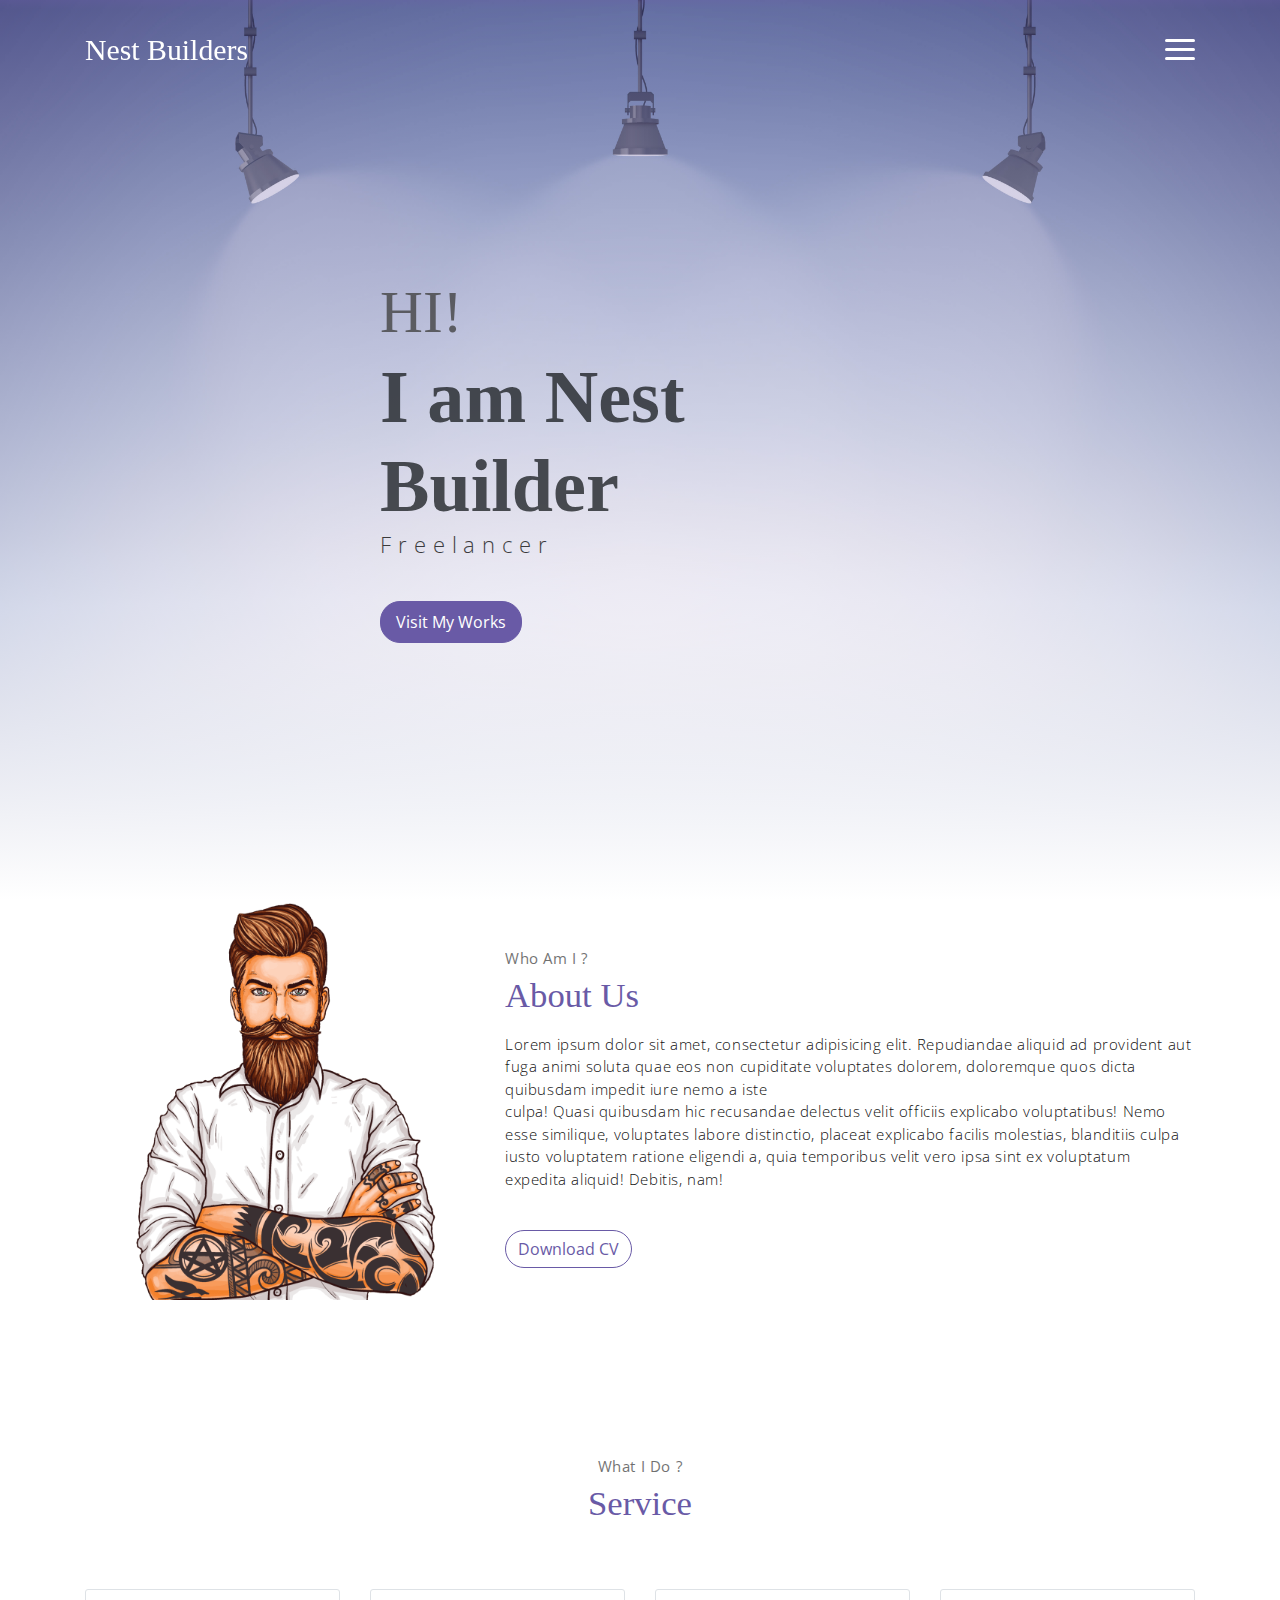
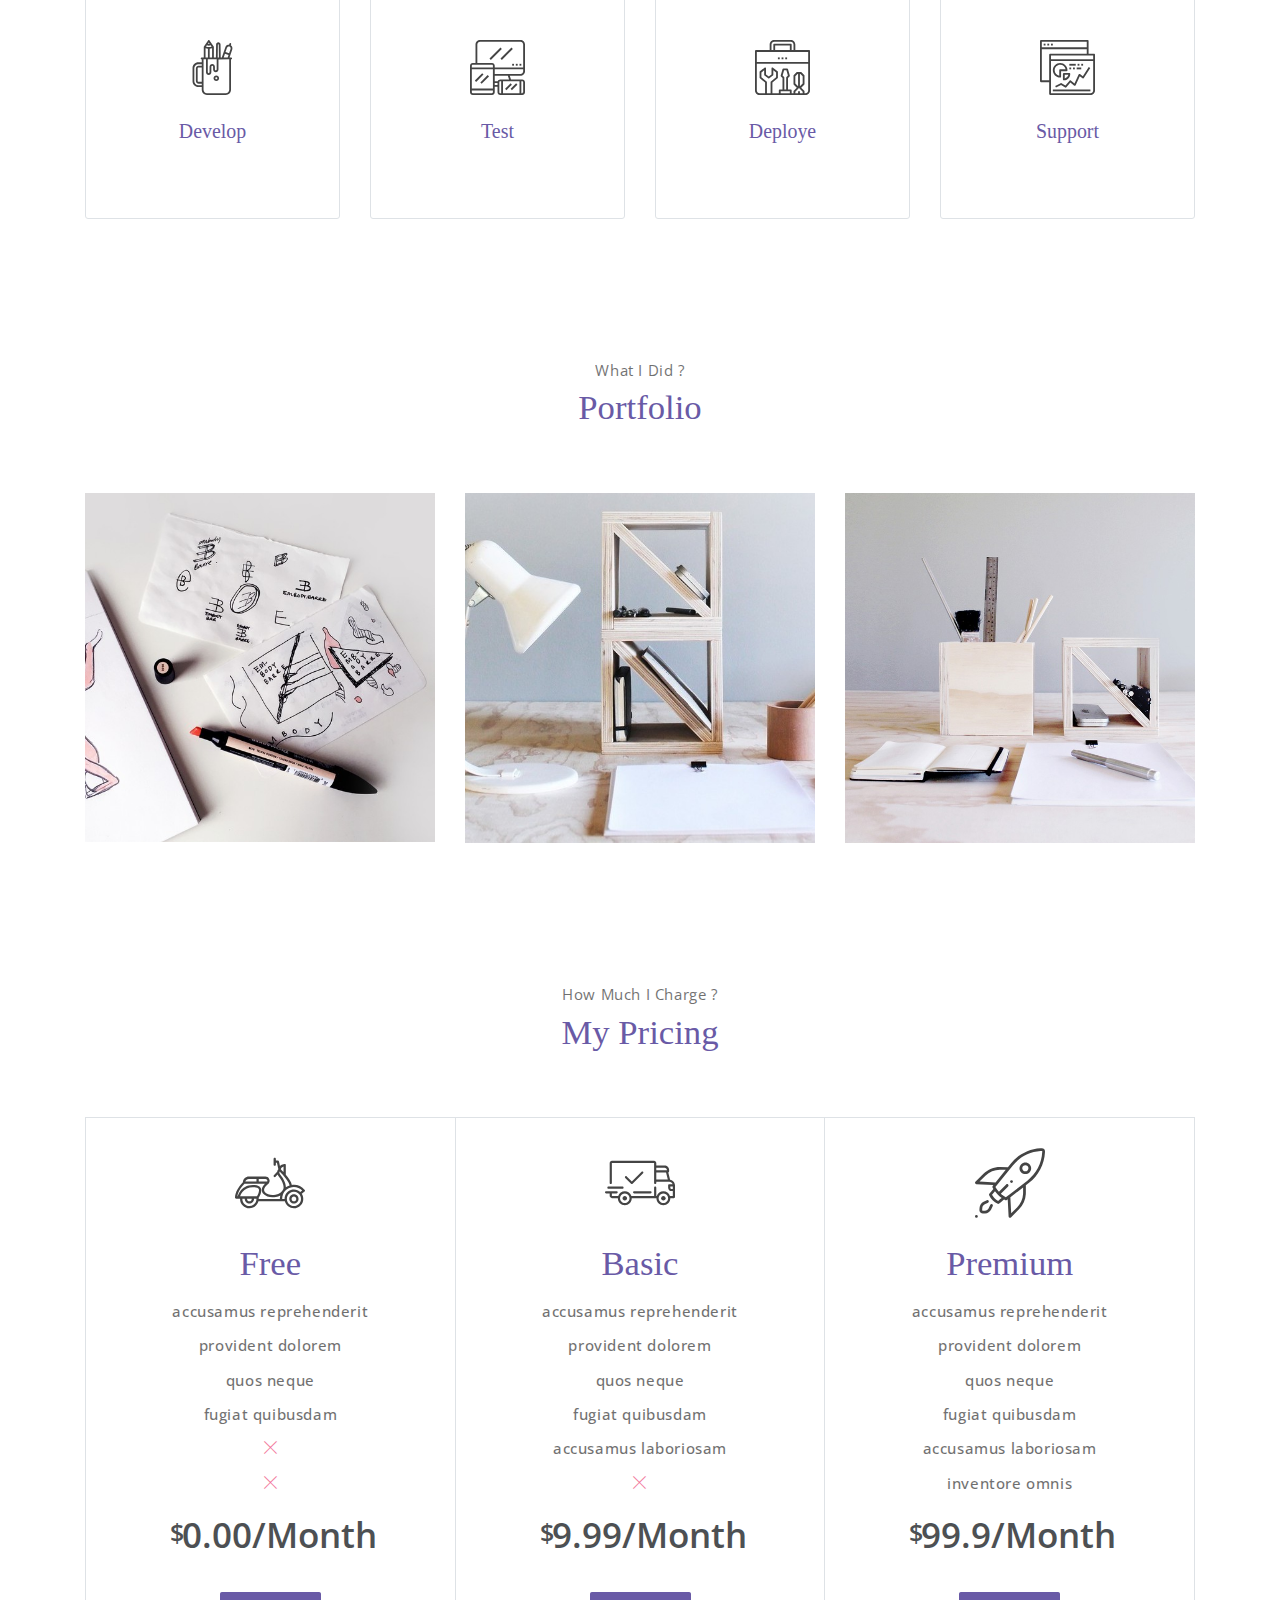
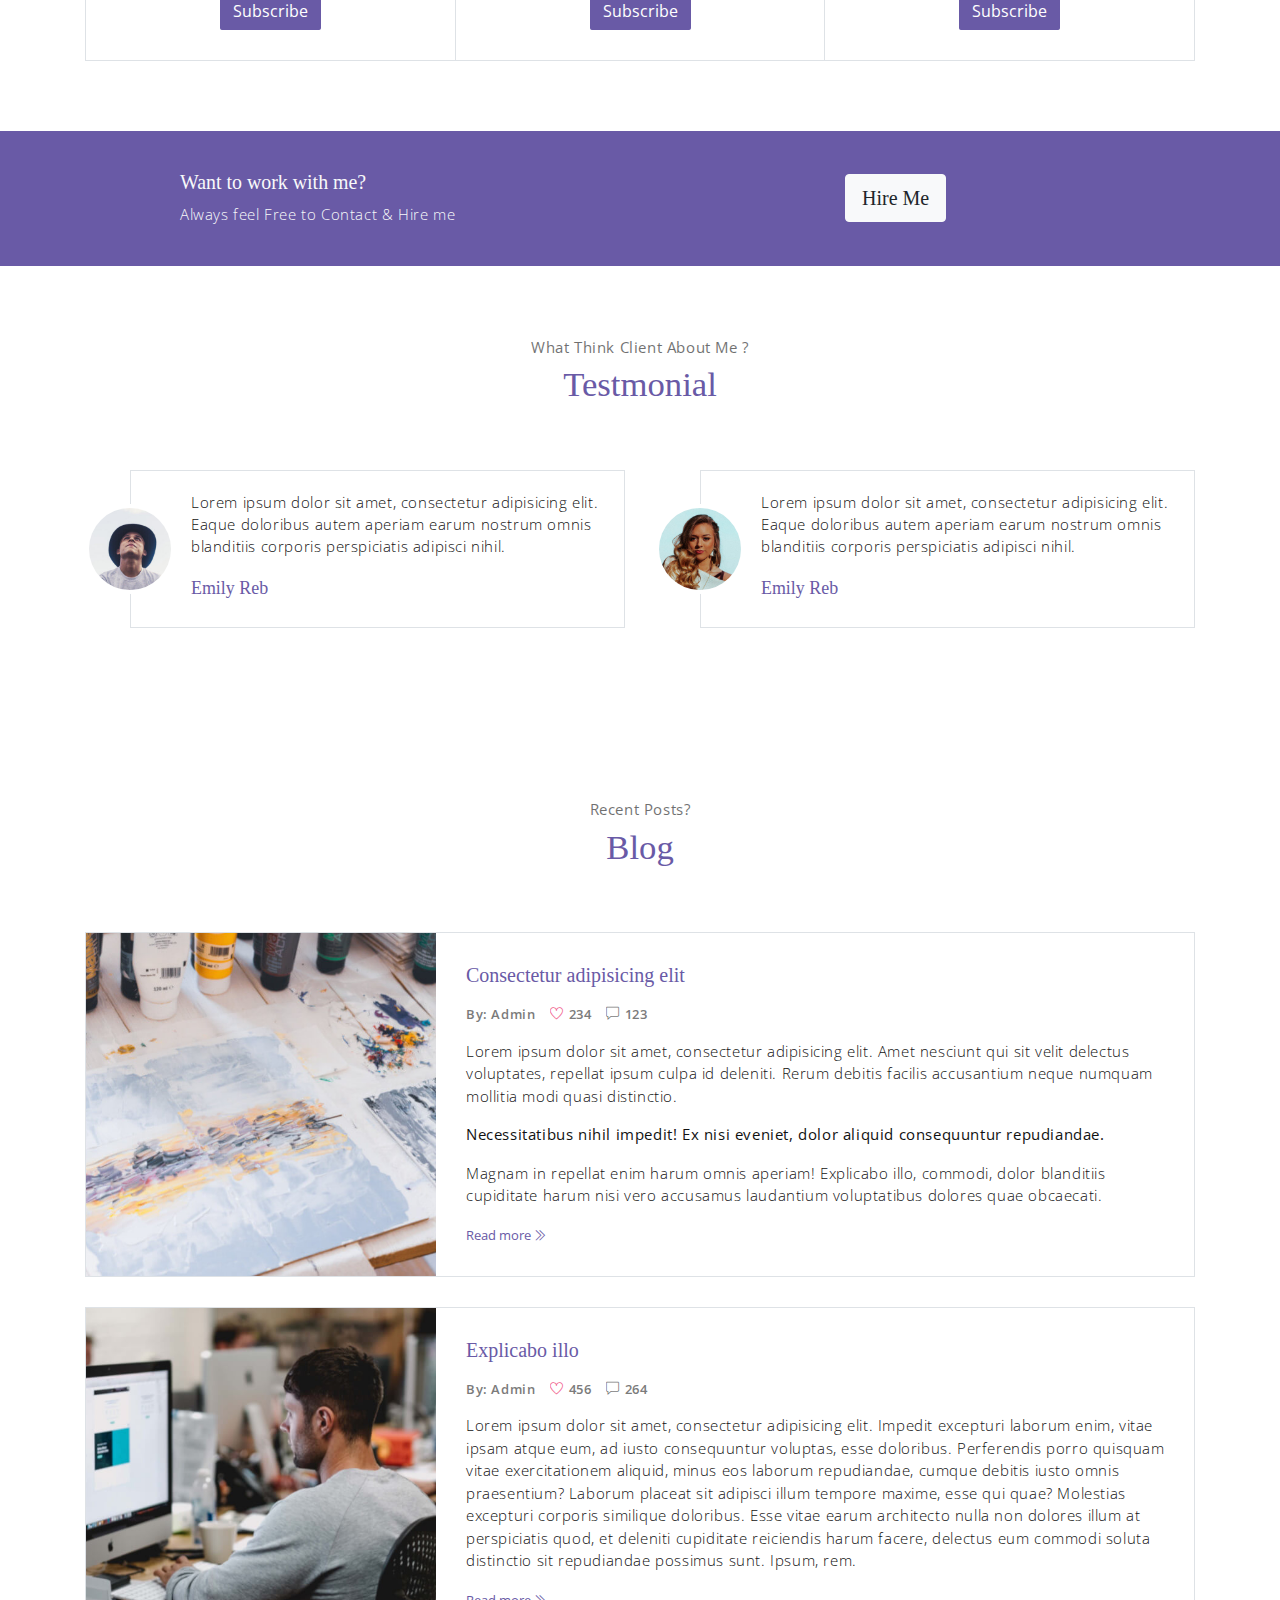
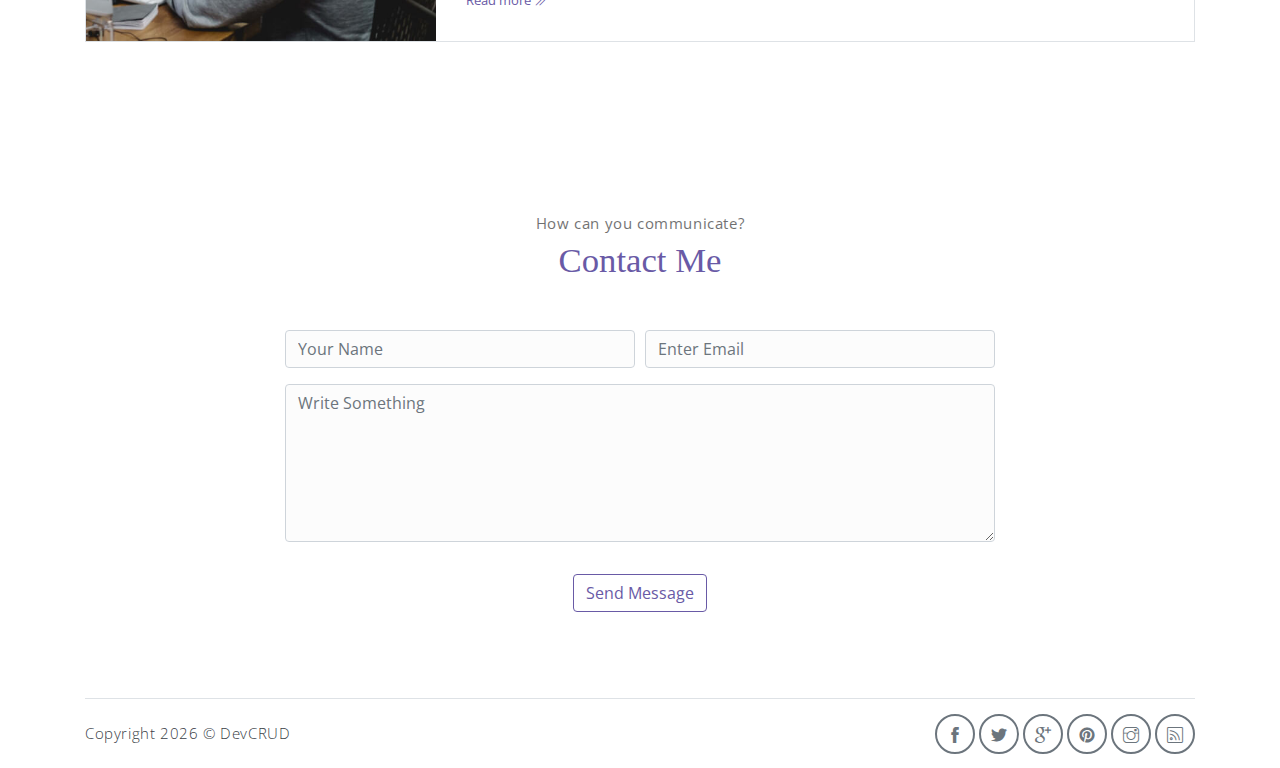
==== index.html @ e73be8e4 "Initial commit" ====
<!DOCTYPE html>
<html lang="en">
<head>
	<meta charset="utf-8">
    <meta name="viewport" content="width=device-width, initial-scale=1, shrink-to-fit=no">
    <meta name="description" content="Start your development with Meyawo landing page.">
    <meta name="author" content="Devcrud">
    <title>NestBuilders</title>
    <!-- font icons -->
    <link rel="stylesheet" href="assets/vendors/themify-icons/css/themify-icons.css">
    <!-- Bootstrap + Meyawo main styles -->
	<link rel="stylesheet" href="assets/css/meyawo.css">
</head>
<body data-spy="scroll" data-target=".navbar" data-offset="40" id="home">

    <!-- Page Navbar -->
    <nav class="custom-navbar" data-spy="affix" data-offset-top="20">
        <div class="container">
            <a class="logo" href="#">Nest Builders</a>         
            <ul class="nav">
                <li class="item">
                    <a class="link" href="#home">Home</a>
                </li>
                <li class="item">
                    <a class="link" href="#about">About</a>
                </li>
                <li class="item">
                    <a class="link" href="#portfolio">Portfolio</a>
                </li>
                <li class="item">
                    <a class="link" href="#testmonial">Testmonial</a>
                </li>
                <li class="item">
                    <a class="link" href="#blog">Blog</a>
                </li>
                <li class="item">
                    <a class="link" href="#contact">Contact</a>
                </li>
                <li class="item ml-md-3">
                    <a href="components.html" class="btn btn-primary">Components</a>
                </li>
            </ul>
            <a href="javascript:void(0)" id="nav-toggle" class="hamburger hamburger--elastic">
                <div class="hamburger-box">
                  <div class="hamburger-inner"></div>
                </div>
            </a>
        </div>          
    </nav><!-- End of Page Navbar -->

    <!-- page header -->
    <header id="home" class="header">
        <div class="overlay"></div>
        <div class="header-content container">
            <h1 class="header-title">
                <span class="up">HI!</span>
                <span class="down">I am Nest Builder</span>
            </h1>
            <p class="header-subtitle">Freelancer</p>            

            <button class="btn btn-primary">Visit My Works</button>
        </div>              
    </header><!-- end of page header -->

    <!-- about section -->
    <section class="section pt-0" id="about">
        <!-- container -->
        <div class="container text-center">
            <!-- about wrapper -->
            <div class="about">
                <div class="about-img-holder">
                    <img src="assets/imgs/man.png" class="about-img" alt="Download free bootstrap 4 landing page, free boootstrap 4 templates, Download free bootstrap 4.1 landing page, free boootstrap 4.1.1 templates, meyawo Landing page">
                </div>
                <div class="about-caption">
                    <p class="section-subtitle">Who Am I ?</p>
                    <h2 class="section-title mb-3">About Us</h2>
                    <p>
                        Lorem ipsum dolor sit amet, consectetur adipisicing elit. Repudiandae aliquid ad provident aut fuga animi soluta quae eos non cupiditate voluptates dolorem, doloremque quos dicta quibusdam impedit iure nemo a iste 
                        <br>culpa! Quasi quibusdam hic recusandae delectus velit officiis explicabo voluptatibus! Nemo esse similique, voluptates labore distinctio, placeat explicabo facilis molestias, blanditiis culpa iusto voluptatem ratione eligendi a, quia temporibus velit vero ipsa sint ex voluptatum expedita aliquid! Debitis, nam!              
                    </p>
                    <button class="btn-rounded btn btn-outline-primary mt-4">Download CV</button>
                </div>              
            </div><!-- end of about wrapper -->
        </div><!-- end of container -->
    </section> <!-- end of about section -->

    <!-- service section -->
    <section class="section" id="service">
        <div class="container text-center">
            <p class="section-subtitle">What I Do ?</p>
            <h6 class="section-title mb-6">Service</h6>
            <!-- row -->
            <div class="row">
                <div class="col-md-6 col-lg-3">
                    <div class="service-card">
                        <div class="body">
                            <img src="assets/imgs/pencil-case.svg" alt="Download free bootstrap 4 landing page, free boootstrap 4 templates, Download free bootstrap 4.1 landing page, free boootstrap 4.1.1 templates, meyawo Landing page" class="icon">
                            <h6 class="title">Develop</h6>
                            <p class="subtitle">Labore velit culpa adipisci excepturi consequuntur itaque in nam molestias dolorem iste quod.</p>
                        </div>
                    </div>
                </div>
                <div class="col-md-6 col-lg-3">
                    <div class="service-card">
                        <div class="body">
                            <img src="assets/imgs/responsive.svg" alt="Download free bootstrap 4 landing page, free boootstrap 4 templates, Download free bootstrap 4.1 landing page, free boootstrap 4.1.1 templates, meyawo Landing page" class="icon">
                            <h6 class="title">Test</h6>
                            <p class="subtitle">Labore velit culpa adipisci excepturi consequuntur itaque in nam molestias dolorem iste quod.</p>
                        </div>
                    </div>
                </div>
                <div class="col-md-6 col-lg-3">
                    <div class="service-card">
                        <div class="body">
                            <img src="assets/imgs/toolbox.svg" alt="Download free bootstrap 4 landing page, free boootstrap 4 templates, Download free bootstrap 4.1 landing page, free boootstrap 4.1.1 templates, meyawo Landing page" class="icon">
                            <h6 class="title">Deploye</h6>
                            <p class="subtitle">Labore velit culpa adipisci excepturi consequuntur itaque in nam molestias dolorem iste quod.</p>
                        </div>
                    </div>
                </div>
                <div class="col-md-6 col-lg-3">
                    <div class="service-card">
                        <div class="body">
                            <img src="assets/imgs/analytics.svg" alt="Download free bootstrap 4 landing page, free boootstrap 4 templates, Download free bootstrap 4.1 landing page, free boootstrap 4.1.1 templates, meyawo Landing page" class="icon">
                            <h6 class="title">Support</h6>
                            <p class="subtitle">Labore velit culpa adipisci excepturi consequuntur itaque in nam molestias dolorem iste quod.</p>
                        </div>
                    </div>
                </div>
            </div><!-- end of row -->
        </div>
    </section><!-- end of service section -->

    <!-- portfolio section -->
    <section class="section" id="portfolio">
        <div class="container text-center">
            <p class="section-subtitle">What I Did ?</p>
            <h6 class="section-title mb-6">Portfolio</h6>
            <!-- row -->
            <div class="row">
                <div class="col-md-4">
                    <a href="#" class="portfolio-card">
                        <img src="assets/imgs/folio-1.jpg" class="portfolio-card-img" alt="Download free bootstrap 4 landing page, free boootstrap 4 templates, Download free bootstrap 4.1 landing page, free boootstrap 4.1.1 templates, meyawo Landing page">    
                        <span class="portfolio-card-overlay">
                            <span class="portfolio-card-caption">
                                <h4>Web Designing</h5>
                                <p class="font-weight-normal">Category: Web Templates</p>
                            </span>                         
                        </span>                     
                    </a>
                </div>
                <div class="col-md-4">
                    <a href="#" class="portfolio-card">
                        <img class="portfolio-card-img" src="assets/imgs/folio-2.jpg" class="img-responsive rounded" alt="Download free bootstrap 4 landing page, free boootstrap 4 templates, Download free bootstrap 4.1 landing page, free boootstrap 4.1.1 templates, meyawo Landing page">
                        <span class="portfolio-card-overlay">
                            <span class="portfolio-card-caption">
                                <h4>Application Software</h5>
                                <p class="font-weight-normal">Category: Web Templates</p>
                            </span>                         
                        </span>                         
                    </a>
                </div>
                <div class="col-md-4">
                    <a href="#" class="portfolio-card">
                        <img class="portfolio-card-img" src="assets/imgs/folio-3.jpg" class="img-responsive rounded" alt="Download free bootstrap 4 landing page, free boootstrap 4 templates, Download free bootstrap 4.1 landing page, free boootstrap 4.1.1 templates, meyawo Landing page">    
                        <span class="portfolio-card-overlay">
                            <span class="portfolio-card-caption">
                                <h4>Deployement Support</h5>
                                <p class="font-weight-normal">Category: Web Templates</p>
                            </span>                         
                        </span>                     
                    </a>
                </div>
            </div><!-- end of row -->
        </div><!-- end of container -->
    </section> <!-- end of portfolio section -->

    <!-- pricing section -->
    <section class="section" id="pricing">
        <div class="container text-center">
            <p class="section-subtitle">How Much I Charge ?</p>
            <h6 class="section-title mb-6">My Pricing</h6>
            <!-- row -->
            <div class="pricing-wrapper">
                <div class="pricing-card">
                    <div class="pricing-card-header">
                        <img class="pricing-card-icon" src="assets/imgs/scooter.svg" alt="Download free bootstrap 4 landing page, free boootstrap 4 templates, Download free bootstrap 4.1 landing page, free boootstrap 4.1.1 templates, meyawo Landing page">
                    </div>
                    <div class="pricing-card-body">
                        <h6 class="pricing-card-title">Free</h6>
                        <div class="pricing-card-list">
                            <p>accusamus reprehenderit</p>
                            <p>provident dolorem </p>
                            <p>quos neque</p>
                            <p>fugiat quibusdam</p>
                            <p><i class="ti-close"></i></p>
                            <p><i class="ti-close"></i></p>
                        </div>
                    </div>
                    <div class="pricing-card-footer">
                        <span>$</span>
                        <span>0.00/Month</span>
                    </div>
                    <a href="#" class="btn btn-primary mt-3 pricing-card-btn">Subscribe</a>
                </div>
                <div class="pricing-card">
                    <div class="pricing-card-header">
                        <img class="pricing-card-icon" src="assets/imgs/shipped.svg" alt="Download free bootstrap 4 landing page, free boootstrap 4 templates, Download free bootstrap 4.1 landing page, free boootstrap 4.1.1 templates, meyawo Landing page">
                    </div>
                    <div class="pricing-card-body">
                        <h6 class="pricing-card-title">Basic</h6>
                        <div class="pricing-card-list">
                            <p>accusamus reprehenderit</p>
                            <p>provident dolorem </p>
                            <p>quos neque</p>
                            <p>fugiat quibusdam</p>
                            <p>accusamus laboriosam</p>
                            <p><i class="ti-close"></i></p>
                        </div>
                    </div>
                    <div class="pricing-card-footer">
                        <span>$</span>
                        <span>9.99/Month</span>
                    </div>
                    <a href="#" class="btn btn-primary mt-3 pricing-card-btn">Subscribe</a>
                </div>
                <div class="pricing-card">
                    <div class="pricing-card-header">
                        <img class="pricing-card-icon" src="assets/imgs/startup.svg" alt="Download free bootstrap 4 landing page, free boootstrap 4 templates, Download free bootstrap 4.1 landing page, free boootstrap 4.1.1 templates, meyawo Landing page">
                    </div>
                    <div class="pricing-card-body">
                        <h6 class="pricing-card-title">Premium</h6>
                        <div class="pricing-card-list">
                            <p>accusamus reprehenderit</p>
                            <p>provident dolorem </p>
                            <p>quos neque</p>
                            <p>fugiat quibusdam</p>
                            <p>accusamus laboriosam</p>
                            <p>inventore omnis</p>
                        </div>
                    </div>
                    <div class="pricing-card-footer">
                        <span>$</span>
                        <span>99.9/Month</span>
                    </div>
                    <a href="#" class="btn btn-primary mt-3 pricing-card-btn">Subscribe</a>
                </div>

            </div><!-- end of pricing wrapper -->
        </div> <!-- end of container -->
    </section><!-- end of pricing section -->

    <!-- section -->
    <section class="section-sm bg-primary">
        <!-- container -->
        <div class="container text-center text-sm-left">
            <!-- row -->
            <div class="row align-items-center">
                <div class="col-sm offset-md-1 mb-4 mb-md-0">
                    <h6 class="title text-light">Want to work with me?</h6>
                    <p class="m-0 text-light">Always feel Free to Contact & Hire me</p>
                </div>
                <div class="col-sm offset-sm-2 offset-md-3">
                    <button class="btn btn-lg my-font btn-light rounded">Hire Me</button>
                </div>
            </div> <!-- end of row -->
        </div> <!-- end of container -->
    </section> <!-- end of section -->

    <!-- testimonial section -->
    <section class="section" id="testmonial">
        <div class="container text-center">
            <p class="section-subtitle">What Think Client About Me ?</p>
            <h6 class="section-title mb-6">Testmonial</h6>

            <!-- row -->
            <div class="row">
                <div class="col-md-6">
                    <div class="testimonial-card">
                        <div class="testimonial-card-img-holder">
                            <img src="assets/imgs/avatar2.jpg" class="testimonial-card-img" alt="Download free bootstrap 4 landing page, free boootstrap 4 templates, Download free bootstrap 4.1 landing page, free boootstrap 4.1.1 templates, meyawo Landing page">                           
                        </div>
                        <div class="testimonial-card-body">
                            <p class="testimonial-card-subtitle">Lorem ipsum dolor sit amet, consectetur adipisicing elit. Eaque doloribus autem aperiam earum nostrum omnis blanditiis corporis perspiciatis adipisci nihil.</p>
                            <h6 class="testimonial-card-title">Emily Reb</h6>
                        </div>
                    </div>
                </div>
                <div class="col-md-6">
                    <div class="testimonial-card">
                        <div class="testimonial-card-img-holder">
                            <img src="assets/imgs/avatar3.jpg" class="testimonial-card-img" alt="Download free bootstrap 4 landing page, free boootstrap 4 templates, Download free bootstrap 4.1 landing page, free boootstrap 4.1.1 templates, meyawo Landing page">                        
                        </div>
                        <div class="testimonial-card-body">
                            <p class="testimonial-card-subtitle">Lorem ipsum dolor sit amet, consectetur adipisicing elit. Eaque doloribus autem aperiam earum nostrum omnis blanditiis corporis perspiciatis adipisci nihil.</p>
                            <h6 class="testimonial-card-title">Emily Reb</h6>
                        </div>
                    </div>
                </div>
            </div>
        </div> <!-- end of container -->
    </section> <!-- end of testimonial section -->
    
    <!-- blog section -->
    <section class="section" id="blog">
        <!-- container -->
        <div class="container text-center">
            <p class="section-subtitle">Recent Posts?</p>
            <h6 class="section-title mb-6">Blog</h6>
            <!-- blog-wrapper -->
            <div class="blog-card">
                <div class="blog-card-header">
                    <img src="assets/imgs/img-1.jpg" class="blog-card-img" alt="Download free bootstrap 4 landing page, free boootstrap 4 templates, Download free bootstrap 4.1 landing page, free boootstrap 4.1.1 templates, meyawo Landing page">
                </div>
                <div class="blog-card-body">
                    <h5 class="blog-card-title">Consectetur adipisicing elit</h6>

                    <p class="blog-card-caption">
                        <a href="#">By: Admin</a>
                        <a href="#"><i class="ti-heart text-danger"></i> 234</a>
                        <a href="#"><i class="ti-comment"></i> 123</a>
                    </p>
                    <p>Lorem ipsum dolor sit amet, consectetur adipisicing elit. Amet nesciunt qui sit velit delectus voluptates, repellat ipsum culpa id deleniti. Rerum debitis facilis accusantium neque numquam mollitia modi quasi distinctio.</p>

                    <p><b>Necessitatibus nihil impedit! Ex nisi eveniet, dolor aliquid consequuntur repudiandae.</b></p>
                    <p>Magnam in repellat enim harum omnis aperiam! Explicabo illo, commodi, dolor blanditiis cupiditate harum nisi vero accusamus laudantium voluptatibus dolores quae obcaecati.</p>

                    <a href="#" class="blog-card-link">Read more <i class="ti-angle-double-right"></i></a>
                </div>
            </div><!-- end of blog wrapper -->

            <!-- blog-wrapper -->
            <div class="blog-card">
                <div class="blog-card-header">
                    <img src="assets/imgs/img-2.jpg" class="blog-card-img" alt="Download free bootstrap 4 landing page, free boootstrap 4 templates, Download free bootstrap 4.1 landing page, free boootstrap 4.1.1 templates, meyawo Landing page">
                </div>
                <div class="blog-card-body">
                    <h5 class="blog-card-title">Explicabo illo</h6>

                    <p class="blog-card-caption">
                        <a href="#">By: Admin</a>
                        <a href="#"><i class="ti-heart text-danger"></i> 456</a>
                        <a href="#"><i class="ti-comment"></i> 264</a>
                    </p>
                    
                    <p>Lorem ipsum dolor sit amet, consectetur adipisicing elit. Impedit excepturi laborum enim, vitae ipsam atque eum, ad iusto consequuntur voluptas, esse doloribus. Perferendis porro quisquam vitae exercitationem aliquid, minus eos laborum repudiandae, cumque debitis iusto omnis praesentium? Laborum placeat sit adipisci illum tempore maxime, esse qui quae? Molestias excepturi corporis similique doloribus. Esse vitae earum architecto nulla non dolores illum at perspiciatis quod, et deleniti cupiditate reiciendis harum facere, delectus eum commodi soluta distinctio sit repudiandae possimus sunt. Ipsum, rem.</p>

                    <a href="#" class="blog-card-link">Read more <i class="ti-angle-double-right"></i></a>
                </div>
            </div><!-- end of blog wrapper -->

        </div><!-- end of container -->
    </section><!-- end of blog section -->

    <!-- contact section -->
    <section class="section" id="contact">
        <div class="container text-center">
            <p class="section-subtitle">How can you communicate?</p>
            <h6 class="section-title mb-5">Contact Me</h6>
            <!-- contact form -->
            <form action="" class="contact-form col-md-10 col-lg-8 m-auto">
                <div class="form-row">
                    <div class="form-group col-sm-6">
                        <input type="text" size="50" class="form-control" placeholder="Your Name" required>                 
                    </div>
                    <div class="form-group col-sm-6">
                        <input type="email" class="form-control" placeholder="Enter Email"requried>                 
                    </div>
                    <div class="form-group col-sm-12">
                        <textarea name="comment" id="comment" rows="6"   class="form-control" placeholder="Write Something"></textarea>
                    </div>
                    <div class="form-group col-sm-12 mt-3">
                        <input type="submit" value="Send Message" class="btn btn-outline-primary rounded">                  
                    </div>
                </div>  
            </form><!-- end of contact form -->
        </div><!-- end of container -->
    </section><!-- end of contact section -->

    <!-- footer -->
    <div class="container">
        <footer class="footer">       
            <p class="mb-0">Copyright <script>document.write(new Date().getFullYear())</script> &copy; <a href="http://www.devcrud.com">DevCRUD</a></p>
            <div class="social-links text-right m-auto ml-sm-auto">
                <a href="javascript:void(0)" class="link"><i class="ti-facebook"></i></a>
                <a href="javascript:void(0)" class="link"><i class="ti-twitter-alt"></i></a>
                <a href="javascript:void(0)" class="link"><i class="ti-google"></i></a>
                <a href="javascript:void(0)" class="link"><i class="ti-pinterest-alt"></i></a>
                <a href="javascript:void(0)" class="link"><i class="ti-instagram"></i></a>
                <a href="javascript:void(0)" class="link"><i class="ti-rss"></i></a>
            </div>
        </footer>
    </div> <!-- end of page footer -->
	
	<!-- core  -->
    <script src="assets/vendors/jquery/jquery-3.4.1.js"></script>
    <script src="assets/vendors/bootstrap/bootstrap.bundle.js"></script>

    <!-- bootstrap 3 affix -->
	<script src="assets/vendors/bootstrap/bootstrap.affix.js"></script>

    <!-- Meyawo js -->
    <script src="assets/js/meyawo.js"></script>

</body>
</html>
---- assets/vendors/themify-icons/css/themify-icons.css ----
@font-face {
	font-family: 'themify';
	src:url("../fonts/themify.eot?-fvbane");
	src:url("../fonts/themify.eot?#iefix-fvbane") format("embedded-opentype"),
		url("../fonts/themify.woff?-fvbane") format("woff"),
		url("../fonts/themify.ttf?-fvbane") format("truetype"),
		url("../fonts/themify.svg?-fvbane#themify") format("svg");
	font-weight: normal;
	font-style: normal;
}

[class^="ti-"], [class*=" ti-"] {
	font-family: 'themify';
	speak: none;
	font-style: normal;
	font-weight: normal;
	font-variant: normal;
	text-transform: none;
	line-height: 1;

	/* Better Font Rendering =========== */
	-webkit-font-smoothing: antialiased;
	-moz-osx-font-smoothing: grayscale;
}

.ti-wand:before {
	content: "\e600";
}
.ti-volume:before {
	content: "\e601";
}
.ti-user:before {
	content: "\e602";
}
.ti-unlock:before {
	content: "\e603";
}
.ti-unlink:before {
	content: "\e604";
}
.ti-trash:before {
	content: "\e605";
}
.ti-thought:before {
	content: "\e606";
}
.ti-target:before {
	content: "\e607";
}
.ti-tag:before {
	content: "\e608";
}
.ti-tablet:before {
	content: "\e609";
}
.ti-star:before {
	content: "\e60a";
}
.ti-spray:before {
	content: "\e60b";
}
.ti-signal:before {
	content: "\e60c";
}
.ti-shopping-cart:before {
	content: "\e60d";
}
.ti-shopping-cart-full:before {
	content: "\e60e";
}
.ti-settings:before {
	content: "\e60f";
}
.ti-search:before {
	content: "\e610";
}
.ti-zoom-in:before {
	content: "\e611";
}
.ti-zoom-out:before {
	content: "\e612";
}
.ti-cut:before {
	content: "\e613";
}
.ti-ruler:before {
	content: "\e614";
}
.ti-ruler-pencil:before {
	content: "\e615";
}
.ti-ruler-alt:before {
	content: "\e616";
}
.ti-bookmark:before {
	content: "\e617";
}
.ti-bookmark-alt:before {
	content: "\e618";
}
.ti-reload:before {
	content: "\e619";
}
.ti-plus:before {
	content: "\e61a";
}
.ti-pin:before {
	content: "\e61b";
}
.ti-pencil:before {
	content: "\e61c";
}
.ti-pencil-alt:before {
	content: "\e61d";
}
.ti-paint-roller:before {
	content: "\e61e";
}
.ti-paint-bucket:before {
	content: "\e61f";
}
.ti-na:before {
	content: "\e620";
}
.ti-mobile:before {
	content: "\e621";
}
.ti-minus:before {
	content: "\e622";
}
.ti-medall:before {
	content: "\e623";
}
.ti-medall-alt:before {
	content: "\e624";
}
.ti-marker:before {
	content: "\e625";
}
.ti-marker-alt:before {
	content: "\e626";
}
.ti-arrow-up:before {
	content: "\e627";
}
.ti-arrow-right:before {
	content: "\e628";
}
.ti-arrow-left:before {
	content: "\e629";
}
.ti-arrow-down:before {
	content: "\e62a";
}
.ti-lock:before {
	content: "\e62b";
}
.ti-location-arrow:before {
	content: "\e62c";
}
.ti-link:before {
	content: "\e62d";
}
.ti-layout:before {
	content: "\e62e";
}
.ti-layers:before {
	content: "\e62f";
}
.ti-layers-alt:before {
	content: "\e630";
}
.ti-key:before {
	content: "\e631";
}
.ti-import:before {
	content: "\e632";
}
.ti-image:before {
	content: "\e633";
}
.ti-heart:before {
	content: "\e634";
}
.ti-heart-broken:before {
	content: "\e635";
}
.ti-hand-stop:before {
	content: "\e636";
}
.ti-hand-open:before {
	content: "\e637";
}
.ti-hand-drag:before {
	content: "\e638";
}
.ti-folder:before {
	content: "\e639";
}
.ti-flag:before {
	content: "\e63a";
}
.ti-flag-alt:before {
	content: "\e63b";
}
.ti-flag-alt-2:before {
	content: "\e63c";
}
.ti-eye:before {
	content: "\e63d";
}
.ti-export:before {
	content: "\e63e";
}
.ti-exchange-vertical:before {
	content: "\e63f";
}
.ti-desktop:before {
	content: "\e640";
}
.ti-cup:before {
	content: "\e641";
}
.ti-crown:before {
	content: "\e642";
}
.ti-comments:before {
	content: "\e643";
}
.ti-comment:before {
	content: "\e644";
}
.ti-comment-alt:before {
	content: "\e645";
}
.ti-close:before {
	content: "\e646";
}
.ti-clip:before {
	content: "\e647";
}
.ti-angle-up:before {
	content: "\e648";
}
.ti-angle-right:before {
	content: "\e649";
}
.ti-angle-left:before {
	content: "\e64a";
}
.ti-angle-down:before {
	content: "\e64b";
}
.ti-check:before {
	content: "\e64c";
}
.ti-check-box:before {
	content: "\e64d";
}
.ti-camera:before {
	content: "\e64e";
}
.ti-announcement:before {
	content: "\e64f";
}
.ti-brush:before {
	content: "\e650";
}
.ti-briefcase:before {
	content: "\e651";
}
.ti-bolt:before {
	content: "\e652";
}
.ti-bolt-alt:before {
	content: "\e653";
}
.ti-blackboard:before {
	content: "\e654";
}
.ti-bag:before {
	content: "\e655";
}
.ti-move:before {
	content: "\e656";
}
.ti-arrows-vertical:before {
	content: "\e657";
}
.ti-arrows-horizontal:before {
	content: "\e658";
}
.ti-fullscreen:before {
	content: "\e659";
}
.ti-arrow-top-right:before {
	content: "\e65a";
}
.ti-arrow-top-left:before {
	content: "\e65b";
}
.ti-arrow-circle-up:before {
	content: "\e65c";
}
.ti-arrow-circle-right:before {
	content: "\e65d";
}
.ti-arrow-circle-left:before {
	content: "\e65e";
}
.ti-arrow-circle-down:before {
	content: "\e65f";
}
.ti-angle-double-up:before {
	content: "\e660";
}
.ti-angle-double-right:before {
	content: "\e661";
}
.ti-angle-double-left:before {
	content: "\e662";
}
.ti-angle-double-down:before {
	content: "\e663";
}
.ti-zip:before {
	content: "\e664";
}
.ti-world:before {
	content: "\e665";
}
.ti-wheelchair:before {
	content: "\e666";
}
.ti-view-list:before {
	content: "\e667";
}
.ti-view-list-alt:before {
	content: "\e668";
}
.ti-view-grid:before {
	content: "\e669";
}
.ti-uppercase:before {
	content: "\e66a";
}
.ti-upload:before {
	content: "\e66b";
}
.ti-underline:before {
	content: "\e66c";
}
.ti-truck:before {
	content: "\e66d";
}
.ti-timer:before {
	content: "\e66e";
}
.ti-ticket:before {
	content: "\e66f";
}
.ti-thumb-up:before {
	content: "\e670";
}
.ti-thumb-down:before {
	content: "\e671";
}
.ti-text:before {
	content: "\e672";
}
.ti-stats-up:before {
	content: "\e673";
}
.ti-stats-down:before {
	content: "\e674";
}
.ti-split-v:before {
	content: "\e675";
}
.ti-split-h:before {
	content: "\e676";
}
.ti-smallcap:before {
	content: "\e677";
}
.ti-shine:before {
	content: "\e678";
}
.ti-shift-right:before {
	content: "\e679";
}
.ti-shift-left:before {
	content: "\e67a";
}
.ti-shield:before {
	content: "\e67b";
}
.ti-notepad:before {
	content: "\e67c";
}
.ti-server:before {
	content: "\e67d";
}
.ti-quote-right:before {
	content: "\e67e";
}
.ti-quote-left:before {
	content: "\e67f";
}
.ti-pulse:before {
	content: "\e680";
}
.ti-printer:before {
	content: "\e681";
}
.ti-power-off:before {
	content: "\e682";
}
.ti-plug:before {
	content: "\e683";
}
.ti-pie-chart:before {
	content: "\e684";
}
.ti-paragraph:before {
	content: "\e685";
}
.ti-panel:before {
	content: "\e686";
}
.ti-package:before {
	content: "\e687";
}
.ti-music:before {
	content: "\e688";
}
.ti-music-alt:before {
	content: "\e689";
}
.ti-mouse:before {
	content: "\e68a";
}
.ti-mouse-alt:before {
	content: "\e68b";
}
.ti-money:before {
	content: "\e68c";
}
.ti-microphone:before {
	content: "\e68d";
}
.ti-menu:before {
	content: "\e68e";
}
.ti-menu-alt:before {
	content: "\e68f";
}
.ti-map:before {
	content: "\e690";
}
.ti-map-alt:before {
	content: "\e691";
}
.ti-loop:before {
	content: "\e692";
}
.ti-location-pin:before {
	content: "\e693";
}
.ti-list:before {
	content: "\e694";
}
.ti-light-bulb:before {
	content: "\e695";
}
.ti-Italic:before {
	content: "\e696";
}
.ti-info:before {
	content: "\e697";
}
.ti-infinite:before {
	content: "\e698";
}
.ti-id-badge:before {
	content: "\e699";
}
.ti-hummer:before {
	content: "\e69a";
}
.ti-home:before {
	content: "\e69b";
}
.ti-help:before {
	content: "\e69c";
}
.ti-headphone:before {
	content: "\e69d";
}
.ti-harddrives:before {
	content: "\e69e";
}
.ti-harddrive:before {
	content: "\e69f";
}
.ti-gift:before {
	content: "\e6a0";
}
.ti-game:before {
	content: "\e6a1";
}
.ti-filter:before {
	content: "\e6a2";
}
.ti-files:before {
	content: "\e6a3";
}
.ti-file:before {
	content: "\e6a4";
}
.ti-eraser:before {
	content: "\e6a5";
}
.ti-envelope:before {
	content: "\e6a6";
}
.ti-download:before {
	content: "\e6a7";
}
.ti-direction:before {
	content: "\e6a8";
}
.ti-direction-alt:before {
	content: "\e6a9";
}
.ti-dashboard:before {
	content: "\e6aa";
}
.ti-control-stop:before {
	content: "\e6ab";
}
.ti-control-shuffle:before {
	content: "\e6ac";
}
.ti-control-play:before {
	content: "\e6ad";
}
.ti-control-pause:before {
	content: "\e6ae";
}
.ti-control-forward:before {
	content: "\e6af";
}
.ti-control-backward:before {
	content: "\e6b0";
}
.ti-cloud:before {
	content: "\e6b1";
}
.ti-cloud-up:before {
	content: "\e6b2";
}
.ti-cloud-down:before {
	content: "\e6b3";
}
.ti-clipboard:before {
	content: "\e6b4";
}
.ti-car:before {
	content: "\e6b5";
}
.ti-calendar:before {
	content: "\e6b6";
}
.ti-book:before {
	content: "\e6b7";
}
.ti-bell:before {
	content: "\e6b8";
}
.ti-basketball:before {
	content: "\e6b9";
}
.ti-bar-chart:before {
	content: "\e6ba";
}
.ti-bar-chart-alt:before {
	content: "\e6bb";
}
.ti-back-right:before {
	content: "\e6bc";
}
.ti-back-left:before {
	content: "\e6bd";
}
.ti-arrows-corner:before {
	content: "\e6be";
}
.ti-archive:before {
	content: "\e6bf";
}
.ti-anchor:before {
	content: "\e6c0";
}
.ti-align-right:before {
	content: "\e6c1";
}
.ti-align-left:before {
	content: "\e6c2";
}
.ti-align-justify:before {
	content: "\e6c3";
}
.ti-align-center:before {
	content: "\e6c4";
}
.ti-alert:before {
	content: "\e6c5";
}
.ti-alarm-clock:before {
	content: "\e6c6";
}
.ti-agenda:before {
	content: "\e6c7";
}
.ti-write:before {
	content: "\e6c8";
}
.ti-window:before {
	content: "\e6c9";
}
.ti-widgetized:before {
	content: "\e6ca";
}
.ti-widget:before {
	content: "\e6cb";
}
.ti-widget-alt:before {
	content: "\e6cc";
}
.ti-wallet:before {
	content: "\e6cd";
}
.ti-video-clapper:before {
	content: "\e6ce";
}
.ti-video-camera:before {
	content: "\e6cf";
}
.ti-vector:before {
	content: "\e6d0";
}
.ti-themify-logo:before {
	content: "\e6d1";
}
.ti-themify-favicon:before {
	content: "\e6d2";
}
.ti-themify-favicon-alt:before {
	content: "\e6d3";
}
.ti-support:before {
	content: "\e6d4";
}
.ti-stamp:before {
	content: "\e6d5";
}
.ti-split-v-alt:before {
	content: "\e6d6";
}
.ti-slice:before {
	content: "\e6d7";
}
.ti-shortcode:before {
	content: "\e6d8";
}
.ti-shift-right-alt:before {
	content: "\e6d9";
}
.ti-shift-left-alt:before {
	content: "\e6da";
}
.ti-ruler-alt-2:before {
	content: "\e6db";
}
.ti-receipt:before {
	content: "\e6dc";
}
.ti-pin2:before {
	content: "\e6dd";
}
.ti-pin-alt:before {
	content: "\e6de";
}
.ti-pencil-alt2:before {
	content: "\e6df";
}
.ti-palette:before {
	content: "\e6e0";
}
.ti-more:before {
	content: "\e6e1";
}
.ti-more-alt:before {
	content: "\e6e2";
}
.ti-microphone-alt:before {
	content: "\e6e3";
}
.ti-magnet:before {
	content: "\e6e4";
}
.ti-line-double:before {
	content: "\e6e5";
}
.ti-line-dotted:before {
	content: "\e6e6";
}
.ti-line-dashed:before {
	content: "\e6e7";
}
.ti-layout-width-full:before {
	content: "\e6e8";
}
.ti-layout-width-default:before {
	content: "\e6e9";
}
.ti-layout-width-default-alt:before {
	content: "\e6ea";
}
.ti-layout-tab:before {
	content: "\e6eb";
}
.ti-layout-tab-window:before {
	content: "\e6ec";
}
.ti-layout-tab-v:before {
	content: "\e6ed";
}
.ti-layout-tab-min:before {
	content: "\e6ee";
}
.ti-layout-slider:before {
	content: "\e6ef";
}
.ti-layout-slider-alt:before {
	content: "\e6f0";
}
.ti-layout-sidebar-right:before {
	content: "\e6f1";
}
.ti-layout-sidebar-none:before {
	content: "\e6f2";
}
.ti-layout-sidebar-left:before {
	content: "\e6f3";
}
.ti-layout-placeholder:before {
	content: "\e6f4";
}
.ti-layout-menu:before {
	content: "\e6f5";
}
.ti-layout-menu-v:before {
	content: "\e6f6";
}
.ti-layout-menu-separated:before {
	content: "\e6f7";
}
.ti-layout-menu-full:before {
	content: "\e6f8";
}
.ti-layout-media-right-alt:before {
	content: "\e6f9";
}
.ti-layout-media-right:before {
	content: "\e6fa";
}
.ti-layout-media-overlay:before {
	content: "\e6fb";
}
.ti-layout-media-overlay-alt:before {
	content: "\e6fc";
}
.ti-layout-media-overlay-alt-2:before {
	content: "\e6fd";
}
.ti-layout-media-left-alt:before {
	content: "\e6fe";
}
.ti-layout-media-left:before {
	content: "\e6ff";
}
.ti-layout-media-center-alt:before {
	content: "\e700";
}
.ti-layout-media-center:before {
	content: "\e701";
}
.ti-layout-list-thumb:before {
	content: "\e702";
}
.ti-layout-list-thumb-alt:before {
	content: "\e703";
}
.ti-layout-list-post:before {
	content: "\e704";
}
.ti-layout-list-large-image:before {
	content: "\e705";
}
.ti-layout-line-solid:before {
	content: "\e706";
}
.ti-layout-grid4:before {
	content: "\e707";
}
.ti-layout-grid3:before {
	content: "\e708";
}
.ti-layout-grid2:before {
	content: "\e709";
}
.ti-layout-grid2-thumb:before {
	content: "\e70a";
}
.ti-layout-cta-right:before {
	content: "\e70b";
}
.ti-layout-cta-left:before {
	content: "\e70c";
}
.ti-layout-cta-center:before {
	content: "\e70d";
}
.ti-layout-cta-btn-right:before {
	content: "\e70e";
}
.ti-layout-cta-btn-left:before {
	content: "\e70f";
}
.ti-layout-column4:before {
	content: "\e710";
}
.ti-layout-column3:before {
	content: "\e711";
}
.ti-layout-column2:before {
	content: "\e712";
}
.ti-layout-accordion-separated:before {
	content: "\e713";
}
.ti-layout-accordion-merged:before {
	content: "\e714";
}
.ti-layout-accordion-list:before {
	content: "\e715";
}
.ti-ink-pen:before {
	content: "\e716";
}
.ti-info-alt:before {
	content: "\e717";
}
.ti-help-alt:before {
	content: "\e718";
}
.ti-headphone-alt:before {
	content: "\e719";
}
.ti-hand-point-up:before {
	content: "\e71a";
}
.ti-hand-point-right:before {
	content: "\e71b";
}
.ti-hand-point-left:before {
	content: "\e71c";
}
.ti-hand-point-down:before {
	content: "\e71d";
}
.ti-gallery:before {
	content: "\e71e";
}
.ti-face-smile:before {
	content: "\e71f";
}
.ti-face-sad:before {
	content: "\e720";
}
.ti-credit-card:before {
	content: "\e721";
}
.ti-control-skip-forward:before {
	content: "\e722";
}
.ti-control-skip-backward:before {
	content: "\e723";
}
.ti-control-record:before {
	content: "\e724";
}
.ti-control-eject:before {
	content: "\e725";
}
.ti-comments-smiley:before {
	content: "\e726";
}
.ti-brush-alt:before {
	content: "\e727";
}
.ti-youtube:before {
	content: "\e728";
}
.ti-vimeo:before {
	content: "\e729";
}
.ti-twitter:before {
	content: "\e72a";
}
.ti-time:before {
	content: "\e72b";
}
.ti-tumblr:before {
	content: "\e72c";
}
.ti-skype:before {
	content: "\e72d";
}
.ti-share:before {
	content: "\e72e";
}
.ti-share-alt:before {
	content: "\e72f";
}
.ti-rocket:before {
	content: "\e730";
}
.ti-pinterest:before {
	content: "\e731";
}
.ti-new-window:before {
	content: "\e732";
}
.ti-microsoft:before {
	content: "\e733";
}
.ti-list-ol:before {
	content: "\e734";
}
.ti-linkedin:before {
	content: "\e735";
}
.ti-layout-sidebar-2:before {
	content: "\e736";
}
.ti-layout-grid4-alt:before {
	content: "\e737";
}
.ti-layout-grid3-alt:before {
	content: "\e738";
}
.ti-layout-grid2-alt:before {
	content: "\e739";
}
.ti-layout-column4-alt:before {
	content: "\e73a";
}
.ti-layout-column3-alt:before {
	content: "\e73b";
}
.ti-layout-column2-alt:before {
	content: "\e73c";
}
.ti-instagram:before {
	content: "\e73d";
}
.ti-google:before {
	content: "\e73e";
}
.ti-github:before {
	content: "\e73f";
}
.ti-flickr:before {
	content: "\e740";
}
.ti-facebook:before {
	content: "\e741";
}
.ti-dropbox:before {
	content: "\e742";
}
.ti-dribbble:before {
	content: "\e743";
}
.ti-apple:before {
	content: "\e744";
}
.ti-android:before {
	content: "\e745";
}
.ti-save:before {
	content: "\e746";
}
.ti-save-alt:before {
	content: "\e747";
}
.ti-yahoo:before {
	content: "\e748";
}
.ti-wordpress:before {
	content: "\e749";
}
.ti-vimeo-alt:before {
	content: "\e74a";
}
.ti-twitter-alt:before {
	content: "\e74b";
}
.ti-tumblr-alt:before {
	content: "\e74c";
}
.ti-trello:before {
	content: "\e74d";
}
.ti-stack-overflow:before {
	content: "\e74e";
}
.ti-soundcloud:before {
	content: "\e74f";
}
.ti-sharethis:before {
	content: "\e750";
}
.ti-sharethis-alt:before {
	content: "\e751";
}
.ti-reddit:before {
	content: "\e752";
}
.ti-pinterest-alt:before {
	content: "\e753";
}
.ti-microsoft-alt:before {
	content: "\e754";
}
.ti-linux:before {
	content: "\e755";
}
.ti-jsfiddle:before {
	content: "\e756";
}
.ti-joomla:before {
	content: "\e757";
}
.ti-html5:before {
	content: "\e758";
}
.ti-flickr-alt:before {
	content: "\e759";
}
.ti-email:before {
	content: "\e75a";
}
.ti-drupal:before {
	content: "\e75b";
}
.ti-dropbox-alt:before {
	content: "\e75c";
}
.ti-css3:before {
	content: "\e75d";
}
.ti-rss:before {
	content: "\e75e";
}
.ti-rss-alt:before {
	content: "\e75f";
}
---- assets/css/meyawo.css ----
@charset "UTF-8";
/*!
=========================================================
* Meyawo Landing page
=========================================================

* Copyright: 2019 DevCRUD (https://devcrud.com)
* Licensed: (https://devcrud.com/licenses)
* Coded by www.devcrud.com

=========================================================

* The above copyright notice and this permission notice shall be included in all copies or substantial portions of the Software.
*/
@import url("https://fonts.googleapis.com/css?family=Baloo+Paaji|Open+Sans:300,300i,400,400i,600,600i,700,700i");
:root {
  --blue: #1e549f;
  --indigo: #695aa6;
  --purple: #6f42c1;
  --pink: #e83e8c;
  --red: #ec185d;
  --orange: #ff6d02;
  --yellow: #ffc107;
  --green: #1bb74f;
  --teal: #20c997;
  --cyan: #17a2b8;
  --white: #fff;
  --gray: #6c757d;
  --gray-dark: #393e46;
  --primary: #695aa6;
  --secondary: #393e46;
  --success: #1bb74f;
  --info: #17a2b8;
  --warning: #ff6d02;
  --danger: #ec185d;
  --light: #f8f9fa;
  --dark: #212529;
  --breakpoint-xs: 0;
  --breakpoint-sm: 576px;
  --breakpoint-md: 768px;
  --breakpoint-lg: 992px;
  --breakpoint-xl: 1200px;
  --font-family-sans-serif: "Open Sans", sans-serif;
  --font-family-monospace: SFMono-Regular, Menlo, Monaco, Consolas, "Liberation Mono", "Courier New", monospace;
}

*,
*::before,
*::after {
  box-sizing: border-box;
}

html {
  font-family: sans-serif;
  line-height: 1.15;
  -webkit-text-size-adjust: 100%;
  -webkit-tap-highlight-color: rgba(0, 0, 0, 0);
}

article, aside, figcaption, figure, footer, header, hgroup, main, nav, section {
  display: block;
}

body {
  margin: 0;
  font-family: "Open Sans", sans-serif;
  font-size: 1rem;
  font-weight: 400;
  line-height: 1.5;
  color: #212529;
  text-align: left;
  background-color: #fff;
}

[tabindex="-1"]:focus {
  outline: 0 !important;
}

hr {
  box-sizing: content-box;
  height: 0;
  overflow: visible;
}

h1, h2, h3, h4, h5, h6 {
  margin-top: 0;
  margin-bottom: 0.5rem;
}

p {
  margin-top: 0;
  margin-bottom: 1rem;
}

abbr[title],
abbr[data-original-title] {
  text-decoration: underline;
  -webkit-text-decoration: underline dotted;
          text-decoration: underline dotted;
  cursor: help;
  border-bottom: 0;
  -webkit-text-decoration-skip-ink: none;
          text-decoration-skip-ink: none;
}

address {
  margin-bottom: 1rem;
  font-style: normal;
  line-height: inherit;
}

ol,
ul,
dl {
  margin-top: 0;
  margin-bottom: 1rem;
}

ol ol,
ul ul,
ol ul,
ul ol {
  margin-bottom: 0;
}

dt {
  font-weight: 700;
}

dd {
  margin-bottom: .5rem;
  margin-left: 0;
}

blockquote {
  margin: 0 0 1rem;
}

b,
strong {
  font-weight: bolder;
}

small {
  font-size: 80%;
}

sub,
sup {
  position: relative;
  font-size: 75%;
  line-height: 0;
  vertical-align: baseline;
}

sub {
  bottom: -.25em;
}

sup {
  top: -.5em;
}

a {
  color: #695aa6;
  text-decoration: none;
  background-color: transparent;
}

a:hover {
  color: #493f75;
  text-decoration: none;
}

a:not([href]):not([tabindex]) {
  color: inherit;
  text-decoration: none;
}

a:not([href]):not([tabindex]):hover, a:not([href]):not([tabindex]):focus {
  color: inherit;
  text-decoration: none;
}

a:not([href]):not([tabindex]):focus {
  outline: 0;
}

pre,
code,
kbd,
samp {
  font-family: SFMono-Regular, Menlo, Monaco, Consolas, "Liberation Mono", "Courier New", monospace;
  font-size: 1em;
}

pre {
  margin-top: 0;
  margin-bottom: 1rem;
  overflow: auto;
}

figure {
  margin: 0 0 1rem;
}

img {
  vertical-align: middle;
  border-style: none;
}

svg {
  overflow: hidden;
  vertical-align: middle;
}

table {
  border-collapse: collapse;
}

caption {
  padding-top: 0.75rem;
  padding-bottom: 0.75rem;
  color: #6c757d;
  text-align: left;
  caption-side: bottom;
}

th {
  text-align: inherit;
}

label {
  display: inline-block;
  margin-bottom: 0.5rem;
}

button {
  border-radius: 0;
}

button:focus {
  outline: 1px dotted;
  outline: 5px auto -webkit-focus-ring-color;
}

input,
button,
select,
optgroup,
textarea {
  margin: 0;
  font-family: inherit;
  font-size: inherit;
  line-height: inherit;
}

button,
input {
  overflow: visible;
}

button,
select {
  text-transform: none;
}

select {
  word-wrap: normal;
}

button,
[type="button"],
[type="reset"],
[type="submit"] {
  -webkit-appearance: button;
}

button:not(:disabled),
[type="button"]:not(:disabled),
[type="reset"]:not(:disabled),
[type="submit"]:not(:disabled) {
  cursor: pointer;
}

button::-moz-focus-inner,
[type="button"]::-moz-focus-inner,
[type="reset"]::-moz-focus-inner,
[type="submit"]::-moz-focus-inner {
  padding: 0;
  border-style: none;
}

input[type="radio"],
input[type="checkbox"] {
  box-sizing: border-box;
  padding: 0;
}

input[type="date"],
input[type="time"],
input[type="datetime-local"],
input[type="month"] {
  -webkit-appearance: listbox;
}

textarea {
  overflow: auto;
  resize: vertical;
}

fieldset {
  min-width: 0;
  padding: 0;
  margin: 0;
  border: 0;
}

legend {
  display: block;
  width: 100%;
  max-width: 100%;
  padding: 0;
  margin-bottom: .5rem;
  font-size: 1.5rem;
  line-height: inherit;
  color: inherit;
  white-space: normal;
}

progress {
  vertical-align: baseline;
}

[type="number"]::-webkit-inner-spin-button,
[type="number"]::-webkit-outer-spin-button {
  height: auto;
}

[type="search"] {
  outline-offset: -2px;
  -webkit-appearance: none;
}

[type="search"]::-webkit-search-decoration {
  -webkit-appearance: none;
}

::-webkit-file-upload-button {
  font: inherit;
  -webkit-appearance: button;
}

output {
  display: inline-block;
}

summary {
  display: list-item;
  cursor: pointer;
}

template {
  display: none;
}

[hidden] {
  display: none !important;
}

h1, h2, h3, h4, h5, h6,
.h1, .h2, .h3, .h4, .h5, .h6 {
  margin-bottom: 0.5rem;
  font-weight: 500;
  line-height: 1.2;
}

h1, .h1 {
  font-size: 2.5rem;
}

h2, .h2 {
  font-size: 2rem;
}

h3, .h3 {
  font-size: 1.75rem;
}

h4, .h4 {
  font-size: 1.5rem;
}

h5, .h5 {
  font-size: 1.25rem;
}

h6, .h6 {
  font-size: 1rem;
}

.lead {
  font-size: 1.25rem;
  font-weight: 300;
}

.display-1 {
  font-size: 6rem;
  font-weight: 300;
  line-height: 1.2;
}

.display-2 {
  font-size: 5.5rem;
  font-weight: 300;
  line-height: 1.2;
}

.display-3 {
  font-size: 4.5rem;
  font-weight: 300;
  line-height: 1.2;
}

.display-4 {
  font-size: 3.5rem;
  font-weight: 300;
  line-height: 1.2;
}

hr {
  margin-top: 1rem;
  margin-bottom: 1rem;
  border: 0;
  border-top: 1px solid rgba(0, 0, 0, 0.1);
}

small,
.small {
  font-size: 80%;
  font-weight: 400;
}

mark,
.mark {
  padding: 0.2em;
  background-color: #fcf8e3;
}

.list-unstyled {
  padding-left: 0;
  list-style: none;
}

.list-inline {
  padding-left: 0;
  list-style: none;
}

.list-inline-item {
  display: inline-block;
}

.list-inline-item:not(:last-child) {
  margin-right: 0.5rem;
}

.initialism {
  font-size: 90%;
  text-transform: uppercase;
}

.blockquote {
  margin-bottom: 1rem;
  font-size: 1.25rem;
}

.blockquote-footer {
  display: block;
  font-size: 80%;
  color: #6c757d;
}

.blockquote-footer::before {
  content: "\2014\00A0";
}

.img-fluid {
  max-width: 100%;
  height: auto;
}

.img-thumbnail {
  padding: 0.25rem;
  background-color: #fff;
  border: 1px solid #dee2e6;
  border-radius: 0.25rem;
  max-width: 100%;
  height: auto;
}

.figure {
  display: inline-block;
}

.figure-img {
  margin-bottom: 0.5rem;
  line-height: 1;
}

.figure-caption {
  font-size: 90%;
  color: #6c757d;
}

code {
  font-size: 87.5%;
  color: #e83e8c;
  word-break: break-word;
}

a > code {
  color: inherit;
}

kbd {
  padding: 0.2rem 0.4rem;
  font-size: 87.5%;
  color: #fff;
  background-color: #212529;
  border-radius: 0.2rem;
}

kbd kbd {
  padding: 0;
  font-size: 100%;
  font-weight: 700;
}

pre {
  display: block;
  font-size: 87.5%;
  color: #212529;
}

pre code {
  font-size: inherit;
  color: inherit;
  word-break: normal;
}

.pre-scrollable {
  max-height: 340px;
  overflow-y: scroll;
}

.container {
  width: 100%;
  padding-right: 15px;
  padding-left: 15px;
  margin-right: auto;
  margin-left: auto;
}

@media (min-width: 576px) {
  .container {
    max-width: 540px;
  }
}

@media (min-width: 768px) {
  .container {
    max-width: 720px;
  }
}

@media (min-width: 992px) {
  .container {
    max-width: 960px;
  }
}

@media (min-width: 1200px) {
  .container {
    max-width: 1140px;
  }
}

.container-fluid {
  width: 100%;
  padding-right: 15px;
  padding-left: 15px;
  margin-right: auto;
  margin-left: auto;
}

.row {
  display: -webkit-box;
  display: -webkit-flex;
  display: -ms-flexbox;
  display: flex;
  -webkit-flex-wrap: wrap;
      -ms-flex-wrap: wrap;
          flex-wrap: wrap;
  margin-right: -15px;
  margin-left: -15px;
}

.no-gutters {
  margin-right: 0;
  margin-left: 0;
}

.no-gutters > .col,
.no-gutters > [class*="col-"] {
  padding-right: 0;
  padding-left: 0;
}

.col-1, .col-2, .col-3, .col-4, .col-5, .col-6, .col-7, .col-8, .col-9, .col-10, .col-11, .col-12, .col,
.col-auto, .col-sm-1, .col-sm-2, .col-sm-3, .col-sm-4, .col-sm-5, .col-sm-6, .col-sm-7, .col-sm-8, .col-sm-9, .col-sm-10, .col-sm-11, .col-sm-12, .col-sm,
.col-sm-auto, .col-md-1, .col-md-2, .col-md-3, .col-md-4, .col-md-5, .col-md-6, .col-md-7, .col-md-8, .col-md-9, .col-md-10, .col-md-11, .col-md-12, .col-md,
.col-md-auto, .col-lg-1, .col-lg-2, .col-lg-3, .col-lg-4, .col-lg-5, .col-lg-6, .col-lg-7, .col-lg-8, .col-lg-9, .col-lg-10, .col-lg-11, .col-lg-12, .col-lg,
.col-lg-auto, .col-xl-1, .col-xl-2, .col-xl-3, .col-xl-4, .col-xl-5, .col-xl-6, .col-xl-7, .col-xl-8, .col-xl-9, .col-xl-10, .col-xl-11, .col-xl-12, .col-xl,
.col-xl-auto {
  position: relative;
  width: 100%;
  padding-right: 15px;
  padding-left: 15px;
}

.col {
  -webkit-flex-basis: 0;
      -ms-flex-preferred-size: 0;
          flex-basis: 0;
  -webkit-box-flex: 1;
  -webkit-flex-grow: 1;
      -ms-flex-positive: 1;
          flex-grow: 1;
  max-width: 100%;
}

.col-auto {
  -webkit-box-flex: 0;
  -webkit-flex: 0 0 auto;
      -ms-flex: 0 0 auto;
          flex: 0 0 auto;
  width: auto;
  max-width: 100%;
}

.col-1 {
  -webkit-box-flex: 0;
  -webkit-flex: 0 0 8.33333%;
      -ms-flex: 0 0 8.33333%;
          flex: 0 0 8.33333%;
  max-width: 8.33333%;
}

.col-2 {
  -webkit-box-flex: 0;
  -webkit-flex: 0 0 16.66667%;
      -ms-flex: 0 0 16.66667%;
          flex: 0 0 16.66667%;
  max-width: 16.66667%;
}

.col-3 {
  -webkit-box-flex: 0;
  -webkit-flex: 0 0 25%;
      -ms-flex: 0 0 25%;
          flex: 0 0 25%;
  max-width: 25%;
}

.col-4 {
  -webkit-box-flex: 0;
  -webkit-flex: 0 0 33.33333%;
      -ms-flex: 0 0 33.33333%;
          flex: 0 0 33.33333%;
  max-width: 33.33333%;
}

.col-5 {
  -webkit-box-flex: 0;
  -webkit-flex: 0 0 41.66667%;
      -ms-flex: 0 0 41.66667%;
          flex: 0 0 41.66667%;
  max-width: 41.66667%;
}

.col-6 {
  -webkit-box-flex: 0;
  -webkit-flex: 0 0 50%;
      -ms-flex: 0 0 50%;
          flex: 0 0 50%;
  max-width: 50%;
}

.col-7 {
  -webkit-box-flex: 0;
  -webkit-flex: 0 0 58.33333%;
      -ms-flex: 0 0 58.33333%;
          flex: 0 0 58.33333%;
  max-width: 58.33333%;
}

.col-8 {
  -webkit-box-flex: 0;
  -webkit-flex: 0 0 66.66667%;
      -ms-flex: 0 0 66.66667%;
          flex: 0 0 66.66667%;
  max-width: 66.66667%;
}

.col-9 {
  -webkit-box-flex: 0;
  -webkit-flex: 0 0 75%;
      -ms-flex: 0 0 75%;
          flex: 0 0 75%;
  max-width: 75%;
}

.col-10 {
  -webkit-box-flex: 0;
  -webkit-flex: 0 0 83.33333%;
      -ms-flex: 0 0 83.33333%;
          flex: 0 0 83.33333%;
  max-width: 83.33333%;
}

.col-11 {
  -webkit-box-flex: 0;
  -webkit-flex: 0 0 91.66667%;
      -ms-flex: 0 0 91.66667%;
          flex: 0 0 91.66667%;
  max-width: 91.66667%;
}

.col-12 {
  -webkit-box-flex: 0;
  -webkit-flex: 0 0 100%;
      -ms-flex: 0 0 100%;
          flex: 0 0 100%;
  max-width: 100%;
}

.order-first {
  -webkit-box-ordinal-group: 0;
  -webkit-order: -1;
      -ms-flex-order: -1;
          order: -1;
}

.order-last {
  -webkit-box-ordinal-group: 14;
  -webkit-order: 13;
      -ms-flex-order: 13;
          order: 13;
}

.order-0 {
  -webkit-box-ordinal-group: 1;
  -webkit-order: 0;
      -ms-flex-order: 0;
          order: 0;
}

.order-1 {
  -webkit-box-ordinal-group: 2;
  -webkit-order: 1;
      -ms-flex-order: 1;
          order: 1;
}

.order-2 {
  -webkit-box-ordinal-group: 3;
  -webkit-order: 2;
      -ms-flex-order: 2;
          order: 2;
}

.order-3 {
  -webkit-box-ordinal-group: 4;
  -webkit-order: 3;
      -ms-flex-order: 3;
          order: 3;
}

.order-4 {
  -webkit-box-ordinal-group: 5;
  -webkit-order: 4;
      -ms-flex-order: 4;
          order: 4;
}

.order-5 {
  -webkit-box-ordinal-group: 6;
  -webkit-order: 5;
      -ms-flex-order: 5;
          order: 5;
}

.order-6 {
  -webkit-box-ordinal-group: 7;
  -webkit-order: 6;
      -ms-flex-order: 6;
          order: 6;
}

.order-7 {
  -webkit-box-ordinal-group: 8;
  -webkit-order: 7;
      -ms-flex-order: 7;
          order: 7;
}

.order-8 {
  -webkit-box-ordinal-group: 9;
  -webkit-order: 8;
      -ms-flex-order: 8;
          order: 8;
}

.order-9 {
  -webkit-box-ordinal-group: 10;
  -webkit-order: 9;
      -ms-flex-order: 9;
          order: 9;
}

.order-10 {
  -webkit-box-ordinal-group: 11;
  -webkit-order: 10;
      -ms-flex-order: 10;
          order: 10;
}

.order-11 {
  -webkit-box-ordinal-group: 12;
  -webkit-order: 11;
      -ms-flex-order: 11;
          order: 11;
}

.order-12 {
  -webkit-box-ordinal-group: 13;
  -webkit-order: 12;
      -ms-flex-order: 12;
          order: 12;
}

.offset-1 {
  margin-left: 8.33333%;
}

.offset-2 {
  margin-left: 16.66667%;
}

.offset-3 {
  margin-left: 25%;
}

.offset-4 {
  margin-left: 33.33333%;
}

.offset-5 {
  margin-left: 41.66667%;
}

.offset-6 {
  margin-left: 50%;
}

.offset-7 {
  margin-left: 58.33333%;
}

.offset-8 {
  margin-left: 66.66667%;
}

.offset-9 {
  margin-left: 75%;
}

.offset-10 {
  margin-left: 83.33333%;
}

.offset-11 {
  margin-left: 91.66667%;
}

@media (min-width: 576px) {
  .col-sm {
    -webkit-flex-basis: 0;
        -ms-flex-preferred-size: 0;
            flex-basis: 0;
    -webkit-box-flex: 1;
    -webkit-flex-grow: 1;
        -ms-flex-positive: 1;
            flex-grow: 1;
    max-width: 100%;
  }
  .col-sm-auto {
    -webkit-box-flex: 0;
    -webkit-flex: 0 0 auto;
        -ms-flex: 0 0 auto;
            flex: 0 0 auto;
    width: auto;
    max-width: 100%;
  }
  .col-sm-1 {
    -webkit-box-flex: 0;
    -webkit-flex: 0 0 8.33333%;
        -ms-flex: 0 0 8.33333%;
            flex: 0 0 8.33333%;
    max-width: 8.33333%;
  }
  .col-sm-2 {
    -webkit-box-flex: 0;
    -webkit-flex: 0 0 16.66667%;
        -ms-flex: 0 0 16.66667%;
            flex: 0 0 16.66667%;
    max-width: 16.66667%;
  }
  .col-sm-3 {
    -webkit-box-flex: 0;
    -webkit-flex: 0 0 25%;
        -ms-flex: 0 0 25%;
            flex: 0 0 25%;
    max-width: 25%;
  }
  .col-sm-4 {
    -webkit-box-flex: 0;
    -webkit-flex: 0 0 33.33333%;
        -ms-flex: 0 0 33.33333%;
            flex: 0 0 33.33333%;
    max-width: 33.33333%;
  }
  .col-sm-5 {
    -webkit-box-flex: 0;
    -webkit-flex: 0 0 41.66667%;
        -ms-flex: 0 0 41.66667%;
            flex: 0 0 41.66667%;
    max-width: 41.66667%;
  }
  .col-sm-6 {
    -webkit-box-flex: 0;
    -webkit-flex: 0 0 50%;
        -ms-flex: 0 0 50%;
            flex: 0 0 50%;
    max-width: 50%;
  }
  .col-sm-7 {
    -webkit-box-flex: 0;
    -webkit-flex: 0 0 58.33333%;
        -ms-flex: 0 0 58.33333%;
            flex: 0 0 58.33333%;
    max-width: 58.33333%;
  }
  .col-sm-8 {
    -webkit-box-flex: 0;
    -webkit-flex: 0 0 66.66667%;
        -ms-flex: 0 0 66.66667%;
            flex: 0 0 66.66667%;
    max-width: 66.66667%;
  }
  .col-sm-9 {
    -webkit-box-flex: 0;
    -webkit-flex: 0 0 75%;
        -ms-flex: 0 0 75%;
            flex: 0 0 75%;
    max-width: 75%;
  }
  .col-sm-10 {
    -webkit-box-flex: 0;
    -webkit-flex: 0 0 83.33333%;
        -ms-flex: 0 0 83.33333%;
            flex: 0 0 83.33333%;
    max-width: 83.33333%;
  }
  .col-sm-11 {
    -webkit-box-flex: 0;
    -webkit-flex: 0 0 91.66667%;
        -ms-flex: 0 0 91.66667%;
            flex: 0 0 91.66667%;
    max-width: 91.66667%;
  }
  .col-sm-12 {
    -webkit-box-flex: 0;
    -webkit-flex: 0 0 100%;
        -ms-flex: 0 0 100%;
            flex: 0 0 100%;
    max-width: 100%;
  }
  .order-sm-first {
    -webkit-box-ordinal-group: 0;
    -webkit-order: -1;
        -ms-flex-order: -1;
            order: -1;
  }
  .order-sm-last {
    -webkit-box-ordinal-group: 14;
    -webkit-order: 13;
        -ms-flex-order: 13;
            order: 13;
  }
  .order-sm-0 {
    -webkit-box-ordinal-group: 1;
    -webkit-order: 0;
        -ms-flex-order: 0;
            order: 0;
  }
  .order-sm-1 {
    -webkit-box-ordinal-group: 2;
    -webkit-order: 1;
        -ms-flex-order: 1;
            order: 1;
  }
  .order-sm-2 {
    -webkit-box-ordinal-group: 3;
    -webkit-order: 2;
        -ms-flex-order: 2;
            order: 2;
  }
  .order-sm-3 {
    -webkit-box-ordinal-group: 4;
    -webkit-order: 3;
        -ms-flex-order: 3;
            order: 3;
  }
  .order-sm-4 {
    -webkit-box-ordinal-group: 5;
    -webkit-order: 4;
        -ms-flex-order: 4;
            order: 4;
  }
  .order-sm-5 {
    -webkit-box-ordinal-group: 6;
    -webkit-order: 5;
        -ms-flex-order: 5;
            order: 5;
  }
  .order-sm-6 {
    -webkit-box-ordinal-group: 7;
    -webkit-order: 6;
        -ms-flex-order: 6;
            order: 6;
  }
  .order-sm-7 {
    -webkit-box-ordinal-group: 8;
    -webkit-order: 7;
        -ms-flex-order: 7;
            order: 7;
  }
  .order-sm-8 {
    -webkit-box-ordinal-group: 9;
    -webkit-order: 8;
        -ms-flex-order: 8;
            order: 8;
  }
  .order-sm-9 {
    -webkit-box-ordinal-group: 10;
    -webkit-order: 9;
        -ms-flex-order: 9;
            order: 9;
  }
  .order-sm-10 {
    -webkit-box-ordinal-group: 11;
    -webkit-order: 10;
        -ms-flex-order: 10;
            order: 10;
  }
  .order-sm-11 {
    -webkit-box-ordinal-group: 12;
    -webkit-order: 11;
        -ms-flex-order: 11;
            order: 11;
  }
  .order-sm-12 {
    -webkit-box-ordinal-group: 13;
    -webkit-order: 12;
        -ms-flex-order: 12;
            order: 12;
  }
  .offset-sm-0 {
    margin-left: 0;
  }
  .offset-sm-1 {
    margin-left: 8.33333%;
  }
  .offset-sm-2 {
    margin-left: 16.66667%;
  }
  .offset-sm-3 {
    margin-left: 25%;
  }
  .offset-sm-4 {
    margin-left: 33.33333%;
  }
  .offset-sm-5 {
    margin-left: 41.66667%;
  }
  .offset-sm-6 {
    margin-left: 50%;
  }
  .offset-sm-7 {
    margin-left: 58.33333%;
  }
  .offset-sm-8 {
    margin-left: 66.66667%;
  }
  .offset-sm-9 {
    margin-left: 75%;
  }
  .offset-sm-10 {
    margin-left: 83.33333%;
  }
  .offset-sm-11 {
    margin-left: 91.66667%;
  }
}

@media (min-width: 768px) {
  .col-md {
    -webkit-flex-basis: 0;
        -ms-flex-preferred-size: 0;
            flex-basis: 0;
    -webkit-box-flex: 1;
    -webkit-flex-grow: 1;
        -ms-flex-positive: 1;
            flex-grow: 1;
    max-width: 100%;
  }
  .col-md-auto {
    -webkit-box-flex: 0;
    -webkit-flex: 0 0 auto;
        -ms-flex: 0 0 auto;
            flex: 0 0 auto;
    width: auto;
    max-width: 100%;
  }
  .col-md-1 {
    -webkit-box-flex: 0;
    -webkit-flex: 0 0 8.33333%;
        -ms-flex: 0 0 8.33333%;
            flex: 0 0 8.33333%;
    max-width: 8.33333%;
  }
  .col-md-2 {
    -webkit-box-flex: 0;
    -webkit-flex: 0 0 16.66667%;
        -ms-flex: 0 0 16.66667%;
            flex: 0 0 16.66667%;
    max-width: 16.66667%;
  }
  .col-md-3 {
    -webkit-box-flex: 0;
    -webkit-flex: 0 0 25%;
        -ms-flex: 0 0 25%;
            flex: 0 0 25%;
    max-width: 25%;
  }
  .col-md-4 {
    -webkit-box-flex: 0;
    -webkit-flex: 0 0 33.33333%;
        -ms-flex: 0 0 33.33333%;
            flex: 0 0 33.33333%;
    max-width: 33.33333%;
  }
  .col-md-5 {
    -webkit-box-flex: 0;
    -webkit-flex: 0 0 41.66667%;
        -ms-flex: 0 0 41.66667%;
            flex: 0 0 41.66667%;
    max-width: 41.66667%;
  }
  .col-md-6 {
    -webkit-box-flex: 0;
    -webkit-flex: 0 0 50%;
        -ms-flex: 0 0 50%;
            flex: 0 0 50%;
    max-width: 50%;
  }
  .col-md-7 {
    -webkit-box-flex: 0;
    -webkit-flex: 0 0 58.33333%;
        -ms-flex: 0 0 58.33333%;
            flex: 0 0 58.33333%;
    max-width: 58.33333%;
  }
  .col-md-8 {
    -webkit-box-flex: 0;
    -webkit-flex: 0 0 66.66667%;
        -ms-flex: 0 0 66.66667%;
            flex: 0 0 66.66667%;
    max-width: 66.66667%;
  }
  .col-md-9 {
    -webkit-box-flex: 0;
    -webkit-flex: 0 0 75%;
        -ms-flex: 0 0 75%;
            flex: 0 0 75%;
    max-width: 75%;
  }
  .col-md-10 {
    -webkit-box-flex: 0;
    -webkit-flex: 0 0 83.33333%;
        -ms-flex: 0 0 83.33333%;
            flex: 0 0 83.33333%;
    max-width: 83.33333%;
  }
  .col-md-11 {
    -webkit-box-flex: 0;
    -webkit-flex: 0 0 91.66667%;
        -ms-flex: 0 0 91.66667%;
            flex: 0 0 91.66667%;
    max-width: 91.66667%;
  }
  .col-md-12 {
    -webkit-box-flex: 0;
    -webkit-flex: 0 0 100%;
        -ms-flex: 0 0 100%;
            flex: 0 0 100%;
    max-width: 100%;
  }
  .order-md-first {
    -webkit-box-ordinal-group: 0;
    -webkit-order: -1;
        -ms-flex-order: -1;
            order: -1;
  }
  .order-md-last {
    -webkit-box-ordinal-group: 14;
    -webkit-order: 13;
        -ms-flex-order: 13;
            order: 13;
  }
  .order-md-0 {
    -webkit-box-ordinal-group: 1;
    -webkit-order: 0;
        -ms-flex-order: 0;
            order: 0;
  }
  .order-md-1 {
    -webkit-box-ordinal-group: 2;
    -webkit-order: 1;
        -ms-flex-order: 1;
            order: 1;
  }
  .order-md-2 {
    -webkit-box-ordinal-group: 3;
    -webkit-order: 2;
        -ms-flex-order: 2;
            order: 2;
  }
  .order-md-3 {
    -webkit-box-ordinal-group: 4;
    -webkit-order: 3;
        -ms-flex-order: 3;
            order: 3;
  }
  .order-md-4 {
    -webkit-box-ordinal-group: 5;
    -webkit-order: 4;
        -ms-flex-order: 4;
            order: 4;
  }
  .order-md-5 {
    -webkit-box-ordinal-group: 6;
    -webkit-order: 5;
        -ms-flex-order: 5;
            order: 5;
  }
  .order-md-6 {
    -webkit-box-ordinal-group: 7;
    -webkit-order: 6;
        -ms-flex-order: 6;
            order: 6;
  }
  .order-md-7 {
    -webkit-box-ordinal-group: 8;
    -webkit-order: 7;
        -ms-flex-order: 7;
            order: 7;
  }
  .order-md-8 {
    -webkit-box-ordinal-group: 9;
    -webkit-order: 8;
        -ms-flex-order: 8;
            order: 8;
  }
  .order-md-9 {
    -webkit-box-ordinal-group: 10;
    -webkit-order: 9;
        -ms-flex-order: 9;
            order: 9;
  }
  .order-md-10 {
    -webkit-box-ordinal-group: 11;
    -webkit-order: 10;
        -ms-flex-order: 10;
            order: 10;
  }
  .order-md-11 {
    -webkit-box-ordinal-group: 12;
    -webkit-order: 11;
        -ms-flex-order: 11;
            order: 11;
  }
  .order-md-12 {
    -webkit-box-ordinal-group: 13;
    -webkit-order: 12;
        -ms-flex-order: 12;
            order: 12;
  }
  .offset-md-0 {
    margin-left: 0;
  }
  .offset-md-1 {
    margin-left: 8.33333%;
  }
  .offset-md-2 {
    margin-left: 16.66667%;
  }
  .offset-md-3 {
    margin-left: 25%;
  }
  .offset-md-4 {
    margin-left: 33.33333%;
  }
  .offset-md-5 {
    margin-left: 41.66667%;
  }
  .offset-md-6 {
    margin-left: 50%;
  }
  .offset-md-7 {
    margin-left: 58.33333%;
  }
  .offset-md-8 {
    margin-left: 66.66667%;
  }
  .offset-md-9 {
    margin-left: 75%;
  }
  .offset-md-10 {
    margin-left: 83.33333%;
  }
  .offset-md-11 {
    margin-left: 91.66667%;
  }
}

@media (min-width: 992px) {
  .col-lg {
    -webkit-flex-basis: 0;
        -ms-flex-preferred-size: 0;
            flex-basis: 0;
    -webkit-box-flex: 1;
    -webkit-flex-grow: 1;
        -ms-flex-positive: 1;
            flex-grow: 1;
    max-width: 100%;
  }
  .col-lg-auto {
    -webkit-box-flex: 0;
    -webkit-flex: 0 0 auto;
        -ms-flex: 0 0 auto;
            flex: 0 0 auto;
    width: auto;
    max-width: 100%;
  }
  .col-lg-1 {
    -webkit-box-flex: 0;
    -webkit-flex: 0 0 8.33333%;
        -ms-flex: 0 0 8.33333%;
            flex: 0 0 8.33333%;
    max-width: 8.33333%;
  }
  .col-lg-2 {
    -webkit-box-flex: 0;
    -webkit-flex: 0 0 16.66667%;
        -ms-flex: 0 0 16.66667%;
            flex: 0 0 16.66667%;
    max-width: 16.66667%;
  }
  .col-lg-3 {
    -webkit-box-flex: 0;
    -webkit-flex: 0 0 25%;
        -ms-flex: 0 0 25%;
            flex: 0 0 25%;
    max-width: 25%;
  }
  .col-lg-4 {
    -webkit-box-flex: 0;
    -webkit-flex: 0 0 33.33333%;
        -ms-flex: 0 0 33.33333%;
            flex: 0 0 33.33333%;
    max-width: 33.33333%;
  }
  .col-lg-5 {
    -webkit-box-flex: 0;
    -webkit-flex: 0 0 41.66667%;
        -ms-flex: 0 0 41.66667%;
            flex: 0 0 41.66667%;
    max-width: 41.66667%;
  }
  .col-lg-6 {
    -webkit-box-flex: 0;
    -webkit-flex: 0 0 50%;
        -ms-flex: 0 0 50%;
            flex: 0 0 50%;
    max-width: 50%;
  }
  .col-lg-7 {
    -webkit-box-flex: 0;
    -webkit-flex: 0 0 58.33333%;
        -ms-flex: 0 0 58.33333%;
            flex: 0 0 58.33333%;
    max-width: 58.33333%;
  }
  .col-lg-8 {
    -webkit-box-flex: 0;
    -webkit-flex: 0 0 66.66667%;
        -ms-flex: 0 0 66.66667%;
            flex: 0 0 66.66667%;
    max-width: 66.66667%;
  }
  .col-lg-9 {
    -webkit-box-flex: 0;
    -webkit-flex: 0 0 75%;
        -ms-flex: 0 0 75%;
            flex: 0 0 75%;
    max-width: 75%;
  }
  .col-lg-10 {
    -webkit-box-flex: 0;
    -webkit-flex: 0 0 83.33333%;
        -ms-flex: 0 0 83.33333%;
            flex: 0 0 83.33333%;
    max-width: 83.33333%;
  }
  .col-lg-11 {
    -webkit-box-flex: 0;
    -webkit-flex: 0 0 91.66667%;
        -ms-flex: 0 0 91.66667%;
            flex: 0 0 91.66667%;
    max-width: 91.66667%;
  }
  .col-lg-12 {
    -webkit-box-flex: 0;
    -webkit-flex: 0 0 100%;
        -ms-flex: 0 0 100%;
            flex: 0 0 100%;
    max-width: 100%;
  }
  .order-lg-first {
    -webkit-box-ordinal-group: 0;
    -webkit-order: -1;
        -ms-flex-order: -1;
            order: -1;
  }
  .order-lg-last {
    -webkit-box-ordinal-group: 14;
    -webkit-order: 13;
        -ms-flex-order: 13;
            order: 13;
  }
  .order-lg-0 {
    -webkit-box-ordinal-group: 1;
    -webkit-order: 0;
        -ms-flex-order: 0;
            order: 0;
  }
  .order-lg-1 {
    -webkit-box-ordinal-group: 2;
    -webkit-order: 1;
        -ms-flex-order: 1;
            order: 1;
  }
  .order-lg-2 {
    -webkit-box-ordinal-group: 3;
    -webkit-order: 2;
        -ms-flex-order: 2;
            order: 2;
  }
  .order-lg-3 {
    -webkit-box-ordinal-group: 4;
    -webkit-order: 3;
        -ms-flex-order: 3;
            order: 3;
  }
  .order-lg-4 {
    -webkit-box-ordinal-group: 5;
    -webkit-order: 4;
        -ms-flex-order: 4;
            order: 4;
  }
  .order-lg-5 {
    -webkit-box-ordinal-group: 6;
    -webkit-order: 5;
        -ms-flex-order: 5;
            order: 5;
  }
  .order-lg-6 {
    -webkit-box-ordinal-group: 7;
    -webkit-order: 6;
        -ms-flex-order: 6;
            order: 6;
  }
  .order-lg-7 {
    -webkit-box-ordinal-group: 8;
    -webkit-order: 7;
        -ms-flex-order: 7;
            order: 7;
  }
  .order-lg-8 {
    -webkit-box-ordinal-group: 9;
    -webkit-order: 8;
        -ms-flex-order: 8;
            order: 8;
  }
  .order-lg-9 {
    -webkit-box-ordinal-group: 10;
    -webkit-order: 9;
        -ms-flex-order: 9;
            order: 9;
  }
  .order-lg-10 {
    -webkit-box-ordinal-group: 11;
    -webkit-order: 10;
        -ms-flex-order: 10;
            order: 10;
  }
  .order-lg-11 {
    -webkit-box-ordinal-group: 12;
    -webkit-order: 11;
        -ms-flex-order: 11;
            order: 11;
  }
  .order-lg-12 {
    -webkit-box-ordinal-group: 13;
    -webkit-order: 12;
        -ms-flex-order: 12;
            order: 12;
  }
  .offset-lg-0 {
    margin-left: 0;
  }
  .offset-lg-1 {
    margin-left: 8.33333%;
  }
  .offset-lg-2 {
    margin-left: 16.66667%;
  }
  .offset-lg-3 {
    margin-left: 25%;
  }
  .offset-lg-4 {
    margin-left: 33.33333%;
  }
  .offset-lg-5 {
    margin-left: 41.66667%;
  }
  .offset-lg-6 {
    margin-left: 50%;
  }
  .offset-lg-7 {
    margin-left: 58.33333%;
  }
  .offset-lg-8 {
    margin-left: 66.66667%;
  }
  .offset-lg-9 {
    margin-left: 75%;
  }
  .offset-lg-10 {
    margin-left: 83.33333%;
  }
  .offset-lg-11 {
    margin-left: 91.66667%;
  }
}

@media (min-width: 1200px) {
  .col-xl {
    -webkit-flex-basis: 0;
        -ms-flex-preferred-size: 0;
            flex-basis: 0;
    -webkit-box-flex: 1;
    -webkit-flex-grow: 1;
        -ms-flex-positive: 1;
            flex-grow: 1;
    max-width: 100%;
  }
  .col-xl-auto {
    -webkit-box-flex: 0;
    -webkit-flex: 0 0 auto;
        -ms-flex: 0 0 auto;
            flex: 0 0 auto;
    width: auto;
    max-width: 100%;
  }
  .col-xl-1 {
    -webkit-box-flex: 0;
    -webkit-flex: 0 0 8.33333%;
        -ms-flex: 0 0 8.33333%;
            flex: 0 0 8.33333%;
    max-width: 8.33333%;
  }
  .col-xl-2 {
    -webkit-box-flex: 0;
    -webkit-flex: 0 0 16.66667%;
        -ms-flex: 0 0 16.66667%;
            flex: 0 0 16.66667%;
    max-width: 16.66667%;
  }
  .col-xl-3 {
    -webkit-box-flex: 0;
    -webkit-flex: 0 0 25%;
        -ms-flex: 0 0 25%;
            flex: 0 0 25%;
    max-width: 25%;
  }
  .col-xl-4 {
    -webkit-box-flex: 0;
    -webkit-flex: 0 0 33.33333%;
        -ms-flex: 0 0 33.33333%;
            flex: 0 0 33.33333%;
    max-width: 33.33333%;
  }
  .col-xl-5 {
    -webkit-box-flex: 0;
    -webkit-flex: 0 0 41.66667%;
        -ms-flex: 0 0 41.66667%;
            flex: 0 0 41.66667%;
    max-width: 41.66667%;
  }
  .col-xl-6 {
    -webkit-box-flex: 0;
    -webkit-flex: 0 0 50%;
        -ms-flex: 0 0 50%;
            flex: 0 0 50%;
    max-width: 50%;
  }
  .col-xl-7 {
    -webkit-box-flex: 0;
    -webkit-flex: 0 0 58.33333%;
        -ms-flex: 0 0 58.33333%;
            flex: 0 0 58.33333%;
    max-width: 58.33333%;
  }
  .col-xl-8 {
    -webkit-box-flex: 0;
    -webkit-flex: 0 0 66.66667%;
        -ms-flex: 0 0 66.66667%;
            flex: 0 0 66.66667%;
    max-width: 66.66667%;
  }
  .col-xl-9 {
    -webkit-box-flex: 0;
    -webkit-flex: 0 0 75%;
        -ms-flex: 0 0 75%;
            flex: 0 0 75%;
    max-width: 75%;
  }
  .col-xl-10 {
    -webkit-box-flex: 0;
    -webkit-flex: 0 0 83.33333%;
        -ms-flex: 0 0 83.33333%;
            flex: 0 0 83.33333%;
    max-width: 83.33333%;
  }
  .col-xl-11 {
    -webkit-box-flex: 0;
    -webkit-flex: 0 0 91.66667%;
        -ms-flex: 0 0 91.66667%;
            flex: 0 0 91.66667%;
    max-width: 91.66667%;
  }
  .col-xl-12 {
    -webkit-box-flex: 0;
    -webkit-flex: 0 0 100%;
        -ms-flex: 0 0 100%;
            flex: 0 0 100%;
    max-width: 100%;
  }
  .order-xl-first {
    -webkit-box-ordinal-group: 0;
    -webkit-order: -1;
        -ms-flex-order: -1;
            order: -1;
  }
  .order-xl-last {
    -webkit-box-ordinal-group: 14;
    -webkit-order: 13;
        -ms-flex-order: 13;
            order: 13;
  }
  .order-xl-0 {
    -webkit-box-ordinal-group: 1;
    -webkit-order: 0;
        -ms-flex-order: 0;
            order: 0;
  }
  .order-xl-1 {
    -webkit-box-ordinal-group: 2;
    -webkit-order: 1;
        -ms-flex-order: 1;
            order: 1;
  }
  .order-xl-2 {
    -webkit-box-ordinal-group: 3;
    -webkit-order: 2;
        -ms-flex-order: 2;
            order: 2;
  }
  .order-xl-3 {
    -webkit-box-ordinal-group: 4;
    -webkit-order: 3;
        -ms-flex-order: 3;
            order: 3;
  }
  .order-xl-4 {
    -webkit-box-ordinal-group: 5;
    -webkit-order: 4;
        -ms-flex-order: 4;
            order: 4;
  }
  .order-xl-5 {
    -webkit-box-ordinal-group: 6;
    -webkit-order: 5;
        -ms-flex-order: 5;
            order: 5;
  }
  .order-xl-6 {
    -webkit-box-ordinal-group: 7;
    -webkit-order: 6;
        -ms-flex-order: 6;
            order: 6;
  }
  .order-xl-7 {
    -webkit-box-ordinal-group: 8;
    -webkit-order: 7;
        -ms-flex-order: 7;
            order: 7;
  }
  .order-xl-8 {
    -webkit-box-ordinal-group: 9;
    -webkit-order: 8;
        -ms-flex-order: 8;
            order: 8;
  }
  .order-xl-9 {
    -webkit-box-ordinal-group: 10;
    -webkit-order: 9;
        -ms-flex-order: 9;
            order: 9;
  }
  .order-xl-10 {
    -webkit-box-ordinal-group: 11;
    -webkit-order: 10;
        -ms-flex-order: 10;
            order: 10;
  }
  .order-xl-11 {
    -webkit-box-ordinal-group: 12;
    -webkit-order: 11;
        -ms-flex-order: 11;
            order: 11;
  }
  .order-xl-12 {
    -webkit-box-ordinal-group: 13;
    -webkit-order: 12;
        -ms-flex-order: 12;
            order: 12;
  }
  .offset-xl-0 {
    margin-left: 0;
  }
  .offset-xl-1 {
    margin-left: 8.33333%;
  }
  .offset-xl-2 {
    margin-left: 16.66667%;
  }
  .offset-xl-3 {
    margin-left: 25%;
  }
  .offset-xl-4 {
    margin-left: 33.33333%;
  }
  .offset-xl-5 {
    margin-left: 41.66667%;
  }
  .offset-xl-6 {
    margin-left: 50%;
  }
  .offset-xl-7 {
    margin-left: 58.33333%;
  }
  .offset-xl-8 {
    margin-left: 66.66667%;
  }
  .offset-xl-9 {
    margin-left: 75%;
  }
  .offset-xl-10 {
    margin-left: 83.33333%;
  }
  .offset-xl-11 {
    margin-left: 91.66667%;
  }
}

.table {
  width: 100%;
  margin-bottom: 1rem;
  color: #212529;
}

.table th,
.table td {
  padding: 0.75rem;
  vertical-align: top;
  border-top: 1px solid #dee2e6;
}

.table thead th {
  vertical-align: bottom;
  border-bottom: 2px solid #dee2e6;
}

.table tbody + tbody {
  border-top: 2px solid #dee2e6;
}

.table-sm th,
.table-sm td {
  padding: 0.3rem;
}

.table-bordered {
  border: 1px solid #dee2e6;
}

.table-bordered th,
.table-bordered td {
  border: 1px solid #dee2e6;
}

.table-bordered thead th,
.table-bordered thead td {
  border-bottom-width: 2px;
}

.table-borderless th,
.table-borderless td,
.table-borderless thead th,
.table-borderless tbody + tbody {
  border: 0;
}

.table-striped tbody tr:nth-of-type(odd) {
  background-color: rgba(0, 0, 0, 0.05);
}

.table-hover tbody tr:hover {
  color: #212529;
  background-color: rgba(0, 0, 0, 0.075);
}

.table-primary,
.table-primary > th,
.table-primary > td {
  background-color: #d5d1e6;
}

.table-primary th,
.table-primary td,
.table-primary thead th,
.table-primary tbody + tbody {
  border-color: #b1a9d1;
}

.table-hover .table-primary:hover {
  background-color: #c6c0dd;
}

.table-hover .table-primary:hover > td,
.table-hover .table-primary:hover > th {
  background-color: #c6c0dd;
}

.table-secondary,
.table-secondary > th,
.table-secondary > td {
  background-color: #c8c9cb;
}

.table-secondary th,
.table-secondary td,
.table-secondary thead th,
.table-secondary tbody + tbody {
  border-color: #989b9f;
}

.table-hover .table-secondary:hover {
  background-color: #bbbcbf;
}

.table-hover .table-secondary:hover > td,
.table-hover .table-secondary:hover > th {
  background-color: #bbbcbf;
}

.table-success,
.table-success > th,
.table-success > td {
  background-color: #bfebce;
}

.table-success th,
.table-success td,
.table-success thead th,
.table-success tbody + tbody {
  border-color: #88daa3;
}

.table-hover .table-success:hover {
  background-color: #ace5bf;
}

.table-hover .table-success:hover > td,
.table-hover .table-success:hover > th {
  background-color: #ace5bf;
}

.table-info,
.table-info > th,
.table-info > td {
  background-color: #bee5eb;
}

.table-info th,
.table-info td,
.table-info thead th,
.table-info tbody + tbody {
  border-color: #86cfda;
}

.table-hover .table-info:hover {
  background-color: #abdde5;
}

.table-hover .table-info:hover > td,
.table-hover .table-info:hover > th {
  background-color: #abdde5;
}

.table-warning,
.table-warning > th,
.table-warning > td {
  background-color: #ffd6b8;
}

.table-warning th,
.table-warning td,
.table-warning thead th,
.table-warning tbody + tbody {
  border-color: #ffb37b;
}

.table-hover .table-warning:hover {
  background-color: #ffc79f;
}

.table-hover .table-warning:hover > td,
.table-hover .table-warning:hover > th {
  background-color: #ffc79f;
}

.table-danger,
.table-danger > th,
.table-danger > td {
  background-color: #fabed2;
}

.table-danger th,
.table-danger td,
.table-danger thead th,
.table-danger tbody + tbody {
  border-color: #f587ab;
}

.table-hover .table-danger:hover {
  background-color: #f8a6c2;
}

.table-hover .table-danger:hover > td,
.table-hover .table-danger:hover > th {
  background-color: #f8a6c2;
}

.table-light,
.table-light > th,
.table-light > td {
  background-color: #fdfdfe;
}

.table-light th,
.table-light td,
.table-light thead th,
.table-light tbody + tbody {
  border-color: #fbfcfc;
}

.table-hover .table-light:hover {
  background-color: #ececf6;
}

.table-hover .table-light:hover > td,
.table-hover .table-light:hover > th {
  background-color: #ececf6;
}

.table-dark,
.table-dark > th,
.table-dark > td {
  background-color: #c1c2c3;
}

.table-dark th,
.table-dark td,
.table-dark thead th,
.table-dark tbody + tbody {
  border-color: #8c8e90;
}

.table-hover .table-dark:hover {
  background-color: #b4b5b6;
}

.table-hover .table-dark:hover > td,
.table-hover .table-dark:hover > th {
  background-color: #b4b5b6;
}

.table-active,
.table-active > th,
.table-active > td {
  background-color: rgba(0, 0, 0, 0.075);
}

.table-hover .table-active:hover {
  background-color: rgba(0, 0, 0, 0.075);
}

.table-hover .table-active:hover > td,
.table-hover .table-active:hover > th {
  background-color: rgba(0, 0, 0, 0.075);
}

.table .thead-dark th {
  color: #fff;
  background-color: #393e46;
  border-color: #4a515b;
}

.table .thead-light th {
  color: #495057;
  background-color: #e9ecef;
  border-color: #dee2e6;
}

.table-dark {
  color: #fff;
  background-color: #393e46;
}

.table-dark th,
.table-dark td,
.table-dark thead th {
  border-color: #4a515b;
}

.table-dark.table-bordered {
  border: 0;
}

.table-dark.table-striped tbody tr:nth-of-type(odd) {
  background-color: rgba(255, 255, 255, 0.05);
}

.table-dark.table-hover tbody tr:hover {
  color: #fff;
  background-color: rgba(255, 255, 255, 0.075);
}

@media (max-width: 575.98px) {
  .table-responsive-sm {
    display: block;
    width: 100%;
    overflow-x: auto;
    -webkit-overflow-scrolling: touch;
  }
  .table-responsive-sm > .table-bordered {
    border: 0;
  }
}

@media (max-width: 767.98px) {
  .table-responsive-md {
    display: block;
    width: 100%;
    overflow-x: auto;
    -webkit-overflow-scrolling: touch;
  }
  .table-responsive-md > .table-bordered {
    border: 0;
  }
}

@media (max-width: 991.98px) {
  .table-responsive-lg {
    display: block;
    width: 100%;
    overflow-x: auto;
    -webkit-overflow-scrolling: touch;
  }
  .table-responsive-lg > .table-bordered {
    border: 0;
  }
}

@media (max-width: 1199.98px) {
  .table-responsive-xl {
    display: block;
    width: 100%;
    overflow-x: auto;
    -webkit-overflow-scrolling: touch;
  }
  .table-responsive-xl > .table-bordered {
    border: 0;
  }
}

.table-responsive {
  display: block;
  width: 100%;
  overflow-x: auto;
  -webkit-overflow-scrolling: touch;
}

.table-responsive > .table-bordered {
  border: 0;
}

.form-control {
  display: block;
  width: 100%;
  height: calc(1.5em + 0.75rem + 2px);
  padding: 0.375rem 0.75rem;
  font-size: 1rem;
  font-weight: 400;
  line-height: 1.5;
  color: #495057;
  background-color: rgba(0, 0, 0, 0.01);
  background-clip: padding-box;
  border: 1px solid #ced4da;
  border-radius: 0.25rem;
  -webkit-transition: border-color 0.15s ease-in-out, box-shadow 0.15s ease-in-out;
  transition: border-color 0.15s ease-in-out, box-shadow 0.15s ease-in-out;
}

@media (prefers-reduced-motion: reduce) {
  .form-control {
    -webkit-transition: none;
    transition: none;
  }
}

.form-control::-ms-expand {
  background-color: transparent;
  border: 0;
}

.form-control:focus {
  color: #495057;
  background-color: rgba(0, 0, 0, 0.01);
  border-color: #b4add3;
  outline: 0;
  box-shadow: 0 0 0 0.2rem rgba(105, 90, 166, 0.25);
}

.form-control::-webkit-input-placeholder {
  color: #6c757d;
  opacity: 1;
}

.form-control::-moz-placeholder {
  color: #6c757d;
  opacity: 1;
}

.form-control:-ms-input-placeholder {
  color: #6c757d;
  opacity: 1;
}

.form-control::-ms-input-placeholder {
  color: #6c757d;
  opacity: 1;
}

.form-control::placeholder {
  color: #6c757d;
  opacity: 1;
}

.form-control:disabled, .form-control[readonly] {
  background-color: #e9ecef;
  opacity: 1;
}

select.form-control:focus::-ms-value {
  color: #495057;
  background-color: rgba(0, 0, 0, 0.01);
}

.form-control-file,
.form-control-range {
  display: block;
  width: 100%;
}

.col-form-label {
  padding-top: calc(0.375rem + 1px);
  padding-bottom: calc(0.375rem + 1px);
  margin-bottom: 0;
  font-size: inherit;
  line-height: 1.5;
}

.col-form-label-lg {
  padding-top: calc(0.5rem + 1px);
  padding-bottom: calc(0.5rem + 1px);
  font-size: 1.25rem;
  line-height: 1.5;
}

.col-form-label-sm {
  padding-top: calc(0.25rem + 1px);
  padding-bottom: calc(0.25rem + 1px);
  font-size: 0.875rem;
  line-height: 1.5;
}

.form-control-plaintext {
  display: block;
  width: 100%;
  padding-top: 0.375rem;
  padding-bottom: 0.375rem;
  margin-bottom: 0;
  line-height: 1.5;
  color: #212529;
  background-color: transparent;
  border: solid transparent;
  border-width: 1px 0;
}

.form-control-plaintext.form-control-sm, .form-control-plaintext.form-control-lg {
  padding-right: 0;
  padding-left: 0;
}

.form-control-sm {
  height: calc(1.5em + 0.5rem + 2px);
  padding: 0.25rem 0.5rem;
  font-size: 0.875rem;
  line-height: 1.5;
  border-radius: 0.2rem;
}

.form-control-lg {
  height: calc(1.5em + 1rem + 2px);
  padding: 0.5rem 1rem;
  font-size: 1.25rem;
  line-height: 1.5;
  border-radius: 0.3rem;
}

select.form-control[size], select.form-control[multiple] {
  height: auto;
}

textarea.form-control {
  height: auto;
}

.form-group {
  margin-bottom: 1rem;
}

.form-text {
  display: block;
  margin-top: 0.25rem;
}

.form-row {
  display: -webkit-box;
  display: -webkit-flex;
  display: -ms-flexbox;
  display: flex;
  -webkit-flex-wrap: wrap;
      -ms-flex-wrap: wrap;
          flex-wrap: wrap;
  margin-right: -5px;
  margin-left: -5px;
}

.form-row > .col,
.form-row > [class*="col-"] {
  padding-right: 5px;
  padding-left: 5px;
}

.form-check {
  position: relative;
  display: block;
  padding-left: 1.25rem;
}

.form-check-input {
  position: absolute;
  margin-top: 0.3rem;
  margin-left: -1.25rem;
}

.form-check-input:disabled ~ .form-check-label {
  color: #6c757d;
}

.form-check-label {
  margin-bottom: 0;
}

.form-check-inline {
  display: -webkit-inline-box;
  display: -webkit-inline-flex;
  display: -ms-inline-flexbox;
  display: inline-flex;
  -webkit-box-align: center;
  -webkit-align-items: center;
      -ms-flex-align: center;
          align-items: center;
  padding-left: 0;
  margin-right: 0.75rem;
}

.form-check-inline .form-check-input {
  position: static;
  margin-top: 0;
  margin-right: 0.3125rem;
  margin-left: 0;
}

.valid-feedback {
  display: none;
  width: 100%;
  margin-top: 0.25rem;
  font-size: 80%;
  color: #1bb74f;
}

.valid-tooltip {
  position: absolute;
  top: 100%;
  z-index: 5;
  display: none;
  max-width: 100%;
  padding: 0.25rem 0.5rem;
  margin-top: .1rem;
  font-size: 0.875rem;
  line-height: 1.5;
  color: #fff;
  background-color: rgba(27, 183, 79, 0.9);
  border-radius: 0.25rem;
}

.was-validated .form-control:valid, .form-control.is-valid {
  border-color: #1bb74f;
  padding-right: calc(1.5em + 0.75rem);
  background-image: url("data:image/svg+xml,%3csvg xmlns='http://www.w3.org/2000/svg' viewBox='0 0 8 8'%3e%3cpath fill='%231bb74f' d='M2.3 6.73L.6 4.53c-.4-1.04.46-1.4 1.1-.8l1.1 1.4 3.4-3.8c.6-.63 1.6-.27 1.2.7l-4 4.6c-.43.5-.8.4-1.1.1z'/%3e%3c/svg%3e");
  background-repeat: no-repeat;
  background-position: center right calc(0.375em + 0.1875rem);
  background-size: calc(0.75em + 0.375rem) calc(0.75em + 0.375rem);
}

.was-validated .form-control:valid:focus, .form-control.is-valid:focus {
  border-color: #1bb74f;
  box-shadow: 0 0 0 0.2rem rgba(27, 183, 79, 0.25);
}

.was-validated .form-control:valid ~ .valid-feedback,
.was-validated .form-control:valid ~ .valid-tooltip, .form-control.is-valid ~ .valid-feedback,
.form-control.is-valid ~ .valid-tooltip {
  display: block;
}

.was-validated textarea.form-control:valid, textarea.form-control.is-valid {
  padding-right: calc(1.5em + 0.75rem);
  background-position: top calc(0.375em + 0.1875rem) right calc(0.375em + 0.1875rem);
}

.was-validated .custom-select:valid, .custom-select.is-valid {
  border-color: #1bb74f;
  padding-right: calc((1em + 0.75rem) * 3 / 4 + 1.75rem);
  background: url("data:image/svg+xml,%3csvg xmlns='http://www.w3.org/2000/svg' viewBox='0 0 4 5'%3e%3cpath fill='%23393e46' d='M2 0L0 2h4zm0 5L0 3h4z'/%3e%3c/svg%3e") no-repeat right 0.75rem center/8px 10px, url("data:image/svg+xml,%3csvg xmlns='http://www.w3.org/2000/svg' viewBox='0 0 8 8'%3e%3cpath fill='%231bb74f' d='M2.3 6.73L.6 4.53c-.4-1.04.46-1.4 1.1-.8l1.1 1.4 3.4-3.8c.6-.63 1.6-.27 1.2.7l-4 4.6c-.43.5-.8.4-1.1.1z'/%3e%3c/svg%3e") rgba(0, 0, 0, 0.01) no-repeat center right 1.75rem/calc(0.75em + 0.375rem) calc(0.75em + 0.375rem);
}

.was-validated .custom-select:valid:focus, .custom-select.is-valid:focus {
  border-color: #1bb74f;
  box-shadow: 0 0 0 0.2rem rgba(27, 183, 79, 0.25);
}

.was-validated .custom-select:valid ~ .valid-feedback,
.was-validated .custom-select:valid ~ .valid-tooltip, .custom-select.is-valid ~ .valid-feedback,
.custom-select.is-valid ~ .valid-tooltip {
  display: block;
}

.was-validated .form-control-file:valid ~ .valid-feedback,
.was-validated .form-control-file:valid ~ .valid-tooltip, .form-control-file.is-valid ~ .valid-feedback,
.form-control-file.is-valid ~ .valid-tooltip {
  display: block;
}

.was-validated .form-check-input:valid ~ .form-check-label, .form-check-input.is-valid ~ .form-check-label {
  color: #1bb74f;
}

.was-validated .form-check-input:valid ~ .valid-feedback,
.was-validated .form-check-input:valid ~ .valid-tooltip, .form-check-input.is-valid ~ .valid-feedback,
.form-check-input.is-valid ~ .valid-tooltip {
  display: block;
}

.was-validated .custom-control-input:valid ~ .custom-control-label, .custom-control-input.is-valid ~ .custom-control-label {
  color: #1bb74f;
}

.was-validated .custom-control-input:valid ~ .custom-control-label::before, .custom-control-input.is-valid ~ .custom-control-label::before {
  border-color: #1bb74f;
}

.was-validated .custom-control-input:valid ~ .valid-feedback,
.was-validated .custom-control-input:valid ~ .valid-tooltip, .custom-control-input.is-valid ~ .valid-feedback,
.custom-control-input.is-valid ~ .valid-tooltip {
  display: block;
}

.was-validated .custom-control-input:valid:checked ~ .custom-control-label::before, .custom-control-input.is-valid:checked ~ .custom-control-label::before {
  border-color: #26df64;
  background-color: #26df64;
}

.was-validated .custom-control-input:valid:focus ~ .custom-control-label::before, .custom-control-input.is-valid:focus ~ .custom-control-label::before {
  box-shadow: 0 0 0 0.2rem rgba(27, 183, 79, 0.25);
}

.was-validated .custom-control-input:valid:focus:not(:checked) ~ .custom-control-label::before, .custom-control-input.is-valid:focus:not(:checked) ~ .custom-control-label::before {
  border-color: #1bb74f;
}

.was-validated .custom-file-input:valid ~ .custom-file-label, .custom-file-input.is-valid ~ .custom-file-label {
  border-color: #1bb74f;
}

.was-validated .custom-file-input:valid ~ .valid-feedback,
.was-validated .custom-file-input:valid ~ .valid-tooltip, .custom-file-input.is-valid ~ .valid-feedback,
.custom-file-input.is-valid ~ .valid-tooltip {
  display: block;
}

.was-validated .custom-file-input:valid:focus ~ .custom-file-label, .custom-file-input.is-valid:focus ~ .custom-file-label {
  border-color: #1bb74f;
  box-shadow: 0 0 0 0.2rem rgba(27, 183, 79, 0.25);
}

.invalid-feedback {
  display: none;
  width: 100%;
  margin-top: 0.25rem;
  font-size: 80%;
  color: #ec185d;
}

.invalid-tooltip {
  position: absolute;
  top: 100%;
  z-index: 5;
  display: none;
  max-width: 100%;
  padding: 0.25rem 0.5rem;
  margin-top: .1rem;
  font-size: 0.875rem;
  line-height: 1.5;
  color: #fff;
  background-color: rgba(236, 24, 93, 0.9);
  border-radius: 0.25rem;
}

.was-validated .form-control:invalid, .form-control.is-invalid {
  border-color: #ec185d;
  padding-right: calc(1.5em + 0.75rem);
  background-image: url("data:image/svg+xml,%3csvg xmlns='http://www.w3.org/2000/svg' fill='%23ec185d' viewBox='-2 -2 7 7'%3e%3cpath stroke='%23ec185d' d='M0 0l3 3m0-3L0 3'/%3e%3ccircle r='.5'/%3e%3ccircle cx='3' r='.5'/%3e%3ccircle cy='3' r='.5'/%3e%3ccircle cx='3' cy='3' r='.5'/%3e%3c/svg%3E");
  background-repeat: no-repeat;
  background-position: center right calc(0.375em + 0.1875rem);
  background-size: calc(0.75em + 0.375rem) calc(0.75em + 0.375rem);
}

.was-validated .form-control:invalid:focus, .form-control.is-invalid:focus {
  border-color: #ec185d;
  box-shadow: 0 0 0 0.2rem rgba(236, 24, 93, 0.25);
}

.was-validated .form-control:invalid ~ .invalid-feedback,
.was-validated .form-control:invalid ~ .invalid-tooltip, .form-control.is-invalid ~ .invalid-feedback,
.form-control.is-invalid ~ .invalid-tooltip {
  display: block;
}

.was-validated textarea.form-control:invalid, textarea.form-control.is-invalid {
  padding-right: calc(1.5em + 0.75rem);
  background-position: top calc(0.375em + 0.1875rem) right calc(0.375em + 0.1875rem);
}

.was-validated .custom-select:invalid, .custom-select.is-invalid {
  border-color: #ec185d;
  padding-right: calc((1em + 0.75rem) * 3 / 4 + 1.75rem);
  background: url("data:image/svg+xml,%3csvg xmlns='http://www.w3.org/2000/svg' viewBox='0 0 4 5'%3e%3cpath fill='%23393e46' d='M2 0L0 2h4zm0 5L0 3h4z'/%3e%3c/svg%3e") no-repeat right 0.75rem center/8px 10px, url("data:image/svg+xml,%3csvg xmlns='http://www.w3.org/2000/svg' fill='%23ec185d' viewBox='-2 -2 7 7'%3e%3cpath stroke='%23ec185d' d='M0 0l3 3m0-3L0 3'/%3e%3ccircle r='.5'/%3e%3ccircle cx='3' r='.5'/%3e%3ccircle cy='3' r='.5'/%3e%3ccircle cx='3' cy='3' r='.5'/%3e%3c/svg%3E") rgba(0, 0, 0, 0.01) no-repeat center right 1.75rem/calc(0.75em + 0.375rem) calc(0.75em + 0.375rem);
}

.was-validated .custom-select:invalid:focus, .custom-select.is-invalid:focus {
  border-color: #ec185d;
  box-shadow: 0 0 0 0.2rem rgba(236, 24, 93, 0.25);
}

.was-validated .custom-select:invalid ~ .invalid-feedback,
.was-validated .custom-select:invalid ~ .invalid-tooltip, .custom-select.is-invalid ~ .invalid-feedback,
.custom-select.is-invalid ~ .invalid-tooltip {
  display: block;
}

.was-validated .form-control-file:invalid ~ .invalid-feedback,
.was-validated .form-control-file:invalid ~ .invalid-tooltip, .form-control-file.is-invalid ~ .invalid-feedback,
.form-control-file.is-invalid ~ .invalid-tooltip {
  display: block;
}

.was-validated .form-check-input:invalid ~ .form-check-label, .form-check-input.is-invalid ~ .form-check-label {
  color: #ec185d;
}

.was-validated .form-check-input:invalid ~ .invalid-feedback,
.was-validated .form-check-input:invalid ~ .invalid-tooltip, .form-check-input.is-invalid ~ .invalid-feedback,
.form-check-input.is-invalid ~ .invalid-tooltip {
  display: block;
}

.was-validated .custom-control-input:invalid ~ .custom-control-label, .custom-control-input.is-invalid ~ .custom-control-label {
  color: #ec185d;
}

.was-validated .custom-control-input:invalid ~ .custom-control-label::before, .custom-control-input.is-invalid ~ .custom-control-label::before {
  border-color: #ec185d;
}

.was-validated .custom-control-input:invalid ~ .invalid-feedback,
.was-validated .custom-control-input:invalid ~ .invalid-tooltip, .custom-control-input.is-invalid ~ .invalid-feedback,
.custom-control-input.is-invalid ~ .invalid-tooltip {
  display: block;
}

.was-validated .custom-control-input:invalid:checked ~ .custom-control-label::before, .custom-control-input.is-invalid:checked ~ .custom-control-label::before {
  border-color: #f0477e;
  background-color: #f0477e;
}

.was-validated .custom-control-input:invalid:focus ~ .custom-control-label::before, .custom-control-input.is-invalid:focus ~ .custom-control-label::before {
  box-shadow: 0 0 0 0.2rem rgba(236, 24, 93, 0.25);
}

.was-validated .custom-control-input:invalid:focus:not(:checked) ~ .custom-control-label::before, .custom-control-input.is-invalid:focus:not(:checked) ~ .custom-control-label::before {
  border-color: #ec185d;
}

.was-validated .custom-file-input:invalid ~ .custom-file-label, .custom-file-input.is-invalid ~ .custom-file-label {
  border-color: #ec185d;
}

.was-validated .custom-file-input:invalid ~ .invalid-feedback,
.was-validated .custom-file-input:invalid ~ .invalid-tooltip, .custom-file-input.is-invalid ~ .invalid-feedback,
.custom-file-input.is-invalid ~ .invalid-tooltip {
  display: block;
}

.was-validated .custom-file-input:invalid:focus ~ .custom-file-label, .custom-file-input.is-invalid:focus ~ .custom-file-label {
  border-color: #ec185d;
  box-shadow: 0 0 0 0.2rem rgba(236, 24, 93, 0.25);
}

.form-inline {
  display: -webkit-box;
  display: -webkit-flex;
  display: -ms-flexbox;
  display: flex;
  -webkit-box-orient: horizontal;
  -webkit-box-direction: normal;
  -webkit-flex-flow: row wrap;
      -ms-flex-flow: row wrap;
          flex-flow: row wrap;
  -webkit-box-align: center;
  -webkit-align-items: center;
      -ms-flex-align: center;
          align-items: center;
}

.form-inline .form-check {
  width: 100%;
}

@media (min-width: 576px) {
  .form-inline label {
    display: -webkit-box;
    display: -webkit-flex;
    display: -ms-flexbox;
    display: flex;
    -webkit-box-align: center;
    -webkit-align-items: center;
        -ms-flex-align: center;
            align-items: center;
    -webkit-box-pack: center;
    -webkit-justify-content: center;
        -ms-flex-pack: center;
            justify-content: center;
    margin-bottom: 0;
  }
  .form-inline .form-group {
    display: -webkit-box;
    display: -webkit-flex;
    display: -ms-flexbox;
    display: flex;
    -webkit-box-flex: 0;
    -webkit-flex: 0 0 auto;
        -ms-flex: 0 0 auto;
            flex: 0 0 auto;
    -webkit-box-orient: horizontal;
    -webkit-box-direction: normal;
    -webkit-flex-flow: row wrap;
        -ms-flex-flow: row wrap;
            flex-flow: row wrap;
    -webkit-box-align: center;
    -webkit-align-items: center;
        -ms-flex-align: center;
            align-items: center;
    margin-bottom: 0;
  }
  .form-inline .form-control {
    display: inline-block;
    width: auto;
    vertical-align: middle;
  }
  .form-inline .form-control-plaintext {
    display: inline-block;
  }
  .form-inline .input-group,
  .form-inline .custom-select {
    width: auto;
  }
  .form-inline .form-check {
    display: -webkit-box;
    display: -webkit-flex;
    display: -ms-flexbox;
    display: flex;
    -webkit-box-align: center;
    -webkit-align-items: center;
        -ms-flex-align: center;
            align-items: center;
    -webkit-box-pack: center;
    -webkit-justify-content: center;
        -ms-flex-pack: center;
            justify-content: center;
    width: auto;
    padding-left: 0;
  }
  .form-inline .form-check-input {
    position: relative;
    -webkit-flex-shrink: 0;
        -ms-flex-negative: 0;
            flex-shrink: 0;
    margin-top: 0;
    margin-right: 0.25rem;
    margin-left: 0;
  }
  .form-inline .custom-control {
    -webkit-box-align: center;
    -webkit-align-items: center;
        -ms-flex-align: center;
            align-items: center;
    -webkit-box-pack: center;
    -webkit-justify-content: center;
        -ms-flex-pack: center;
            justify-content: center;
  }
  .form-inline .custom-control-label {
    margin-bottom: 0;
  }
}

.btn {
  display: inline-block;
  font-weight: 400;
  color: #212529;
  text-align: center;
  vertical-align: middle;
  -webkit-user-select: none;
     -moz-user-select: none;
      -ms-user-select: none;
          user-select: none;
  background-color: transparent;
  border: 1px solid transparent;
  padding: 0.375rem 0.75rem;
  font-size: 1rem;
  line-height: 1.5;
  border-radius: 0.1rem;
  -webkit-transition: color 0.15s ease-in-out, background-color 0.15s ease-in-out, border-color 0.15s ease-in-out, box-shadow 0.15s ease-in-out;
  transition: color 0.15s ease-in-out, background-color 0.15s ease-in-out, border-color 0.15s ease-in-out, box-shadow 0.15s ease-in-out;
}

@media (prefers-reduced-motion: reduce) {
  .btn {
    -webkit-transition: none;
    transition: none;
  }
}

.btn:hover {
  color: #212529;
  text-decoration: none;
}

.btn:focus, .btn.focus {
  outline: 0;
  box-shadow: 0 0 0 0.2rem rgba(105, 90, 166, 0.25);
}

.btn.disabled, .btn:disabled {
  opacity: 0.65;
}

a.btn.disabled,
fieldset:disabled a.btn {
  pointer-events: none;
}

.btn-primary {
  color: #fff;
  background-color: #695aa6;
  border-color: #695aa6;
}

.btn-primary:hover {
  color: #fff;
  background-color: #594c8d;
  border-color: #544885;
}

.btn-primary:focus, .btn-primary.focus {
  box-shadow: 0 0 0 0.2rem rgba(128, 115, 179, 0.5);
}

.btn-primary.disabled, .btn-primary:disabled {
  color: #fff;
  background-color: #695aa6;
  border-color: #695aa6;
}

.btn-primary:not(:disabled):not(.disabled):active, .btn-primary:not(:disabled):not(.disabled).active,
.show > .btn-primary.dropdown-toggle {
  color: #fff;
  background-color: #544885;
  border-color: #4f437d;
}

.btn-primary:not(:disabled):not(.disabled):active:focus, .btn-primary:not(:disabled):not(.disabled).active:focus,
.show > .btn-primary.dropdown-toggle:focus {
  box-shadow: 0 0 0 0.2rem rgba(128, 115, 179, 0.5);
}

.btn-secondary {
  color: #fff;
  background-color: #393e46;
  border-color: #393e46;
}

.btn-secondary:hover {
  color: #fff;
  background-color: #282b31;
  border-color: #22252a;
}

.btn-secondary:focus, .btn-secondary.focus {
  box-shadow: 0 0 0 0.2rem rgba(87, 91, 98, 0.5);
}

.btn-secondary.disabled, .btn-secondary:disabled {
  color: #fff;
  background-color: #393e46;
  border-color: #393e46;
}

.btn-secondary:not(:disabled):not(.disabled):active, .btn-secondary:not(:disabled):not(.disabled).active,
.show > .btn-secondary.dropdown-toggle {
  color: #fff;
  background-color: #22252a;
  border-color: #1c1f23;
}

.btn-secondary:not(:disabled):not(.disabled):active:focus, .btn-secondary:not(:disabled):not(.disabled).active:focus,
.show > .btn-secondary.dropdown-toggle:focus {
  box-shadow: 0 0 0 0.2rem rgba(87, 91, 98, 0.5);
}

.btn-success {
  color: #fff;
  background-color: #1bb74f;
  border-color: #1bb74f;
}

.btn-success:hover {
  color: #fff;
  background-color: #169641;
  border-color: #148b3c;
}

.btn-success:focus, .btn-success.focus {
  box-shadow: 0 0 0 0.2rem rgba(61, 194, 105, 0.5);
}

.btn-success.disabled, .btn-success:disabled {
  color: #fff;
  background-color: #1bb74f;
  border-color: #1bb74f;
}

.btn-success:not(:disabled):not(.disabled):active, .btn-success:not(:disabled):not(.disabled).active,
.show > .btn-success.dropdown-toggle {
  color: #fff;
  background-color: #148b3c;
  border-color: #137f37;
}

.btn-success:not(:disabled):not(.disabled):active:focus, .btn-success:not(:disabled):not(.disabled).active:focus,
.show > .btn-success.dropdown-toggle:focus {
  box-shadow: 0 0 0 0.2rem rgba(61, 194, 105, 0.5);
}

.btn-info {
  color: #fff;
  background-color: #17a2b8;
  border-color: #17a2b8;
}

.btn-info:hover {
  color: #fff;
  background-color: #138496;
  border-color: #117a8b;
}

.btn-info:focus, .btn-info.focus {
  box-shadow: 0 0 0 0.2rem rgba(58, 176, 195, 0.5);
}

.btn-info.disabled, .btn-info:disabled {
  color: #fff;
  background-color: #17a2b8;
  border-color: #17a2b8;
}

.btn-info:not(:disabled):not(.disabled):active, .btn-info:not(:disabled):not(.disabled).active,
.show > .btn-info.dropdown-toggle {
  color: #fff;
  background-color: #117a8b;
  border-color: #10707f;
}

.btn-info:not(:disabled):not(.disabled):active:focus, .btn-info:not(:disabled):not(.disabled).active:focus,
.show > .btn-info.dropdown-toggle:focus {
  box-shadow: 0 0 0 0.2rem rgba(58, 176, 195, 0.5);
}

.btn-warning {
  color: #fff;
  background-color: #ff6d02;
  border-color: #ff6d02;
}

.btn-warning:hover {
  color: #fff;
  background-color: #db5d00;
  border-color: #ce5700;
}

.btn-warning:focus, .btn-warning.focus {
  box-shadow: 0 0 0 0.2rem rgba(255, 131, 40, 0.5);
}

.btn-warning.disabled, .btn-warning:disabled {
  color: #fff;
  background-color: #ff6d02;
  border-color: #ff6d02;
}

.btn-warning:not(:disabled):not(.disabled):active, .btn-warning:not(:disabled):not(.disabled).active,
.show > .btn-warning.dropdown-toggle {
  color: #fff;
  background-color: #ce5700;
  border-color: #c15200;
}

.btn-warning:not(:disabled):not(.disabled):active:focus, .btn-warning:not(:disabled):not(.disabled).active:focus,
.show > .btn-warning.dropdown-toggle:focus {
  box-shadow: 0 0 0 0.2rem rgba(255, 131, 40, 0.5);
}

.btn-danger {
  color: #fff;
  background-color: #ec185d;
  border-color: #ec185d;
}

.btn-danger:hover {
  color: #fff;
  background-color: #cd114e;
  border-color: #c1104a;
}

.btn-danger:focus, .btn-danger.focus {
  box-shadow: 0 0 0 0.2rem rgba(239, 59, 117, 0.5);
}

.btn-danger.disabled, .btn-danger:disabled {
  color: #fff;
  background-color: #ec185d;
  border-color: #ec185d;
}

.btn-danger:not(:disabled):not(.disabled):active, .btn-danger:not(:disabled):not(.disabled).active,
.show > .btn-danger.dropdown-toggle {
  color: #fff;
  background-color: #c1104a;
  border-color: #b50f45;
}

.btn-danger:not(:disabled):not(.disabled):active:focus, .btn-danger:not(:disabled):not(.disabled).active:focus,
.show > .btn-danger.dropdown-toggle:focus {
  box-shadow: 0 0 0 0.2rem rgba(239, 59, 117, 0.5);
}

.btn-light {
  color: #212529;
  background-color: #f8f9fa;
  border-color: #f8f9fa;
}

.btn-light:hover {
  color: #212529;
  background-color: #e2e6ea;
  border-color: #dae0e5;
}

.btn-light:focus, .btn-light.focus {
  box-shadow: 0 0 0 0.2rem rgba(216, 217, 219, 0.5);
}

.btn-light.disabled, .btn-light:disabled {
  color: #212529;
  background-color: #f8f9fa;
  border-color: #f8f9fa;
}

.btn-light:not(:disabled):not(.disabled):active, .btn-light:not(:disabled):not(.disabled).active,
.show > .btn-light.dropdown-toggle {
  color: #212529;
  background-color: #dae0e5;
  border-color: #d3d9df;
}

.btn-light:not(:disabled):not(.disabled):active:focus, .btn-light:not(:disabled):not(.disabled).active:focus,
.show > .btn-light.dropdown-toggle:focus {
  box-shadow: 0 0 0 0.2rem rgba(216, 217, 219, 0.5);
}

.btn-dark {
  color: #fff;
  background-color: #212529;
  border-color: #212529;
}

.btn-dark:hover {
  color: #fff;
  background-color: #101214;
  border-color: #0a0c0d;
}

.btn-dark:focus, .btn-dark.focus {
  box-shadow: 0 0 0 0.2rem rgba(66, 70, 73, 0.5);
}

.btn-dark.disabled, .btn-dark:disabled {
  color: #fff;
  background-color: #212529;
  border-color: #212529;
}

.btn-dark:not(:disabled):not(.disabled):active, .btn-dark:not(:disabled):not(.disabled).active,
.show > .btn-dark.dropdown-toggle {
  color: #fff;
  background-color: #0a0c0d;
  border-color: #050506;
}

.btn-dark:not(:disabled):not(.disabled):active:focus, .btn-dark:not(:disabled):not(.disabled).active:focus,
.show > .btn-dark.dropdown-toggle:focus {
  box-shadow: 0 0 0 0.2rem rgba(66, 70, 73, 0.5);
}

.btn-outline-primary {
  color: #695aa6;
  border-color: #695aa6;
}

.btn-outline-primary:hover {
  color: #fff;
  background-color: #695aa6;
  border-color: #695aa6;
}

.btn-outline-primary:focus, .btn-outline-primary.focus {
  box-shadow: 0 0 0 0.2rem rgba(105, 90, 166, 0.5);
}

.btn-outline-primary.disabled, .btn-outline-primary:disabled {
  color: #695aa6;
  background-color: transparent;
}

.btn-outline-primary:not(:disabled):not(.disabled):active, .btn-outline-primary:not(:disabled):not(.disabled).active,
.show > .btn-outline-primary.dropdown-toggle {
  color: #fff;
  background-color: #695aa6;
  border-color: #695aa6;
}

.btn-outline-primary:not(:disabled):not(.disabled):active:focus, .btn-outline-primary:not(:disabled):not(.disabled).active:focus,
.show > .btn-outline-primary.dropdown-toggle:focus {
  box-shadow: 0 0 0 0.2rem rgba(105, 90, 166, 0.5);
}

.btn-outline-secondary {
  color: #393e46;
  border-color: #393e46;
}

.btn-outline-secondary:hover {
  color: #fff;
  background-color: #393e46;
  border-color: #393e46;
}

.btn-outline-secondary:focus, .btn-outline-secondary.focus {
  box-shadow: 0 0 0 0.2rem rgba(57, 62, 70, 0.5);
}

.btn-outline-secondary.disabled, .btn-outline-secondary:disabled {
  color: #393e46;
  background-color: transparent;
}

.btn-outline-secondary:not(:disabled):not(.disabled):active, .btn-outline-secondary:not(:disabled):not(.disabled).active,
.show > .btn-outline-secondary.dropdown-toggle {
  color: #fff;
  background-color: #393e46;
  border-color: #393e46;
}

.btn-outline-secondary:not(:disabled):not(.disabled):active:focus, .btn-outline-secondary:not(:disabled):not(.disabled).active:focus,
.show > .btn-outline-secondary.dropdown-toggle:focus {
  box-shadow: 0 0 0 0.2rem rgba(57, 62, 70, 0.5);
}

.btn-outline-success {
  color: #1bb74f;
  border-color: #1bb74f;
}

.btn-outline-success:hover {
  color: #fff;
  background-color: #1bb74f;
  border-color: #1bb74f;
}

.btn-outline-success:focus, .btn-outline-success.focus {
  box-shadow: 0 0 0 0.2rem rgba(27, 183, 79, 0.5);
}

.btn-outline-success.disabled, .btn-outline-success:disabled {
  color: #1bb74f;
  background-color: transparent;
}

.btn-outline-success:not(:disabled):not(.disabled):active, .btn-outline-success:not(:disabled):not(.disabled).active,
.show > .btn-outline-success.dropdown-toggle {
  color: #fff;
  background-color: #1bb74f;
  border-color: #1bb74f;
}

.btn-outline-success:not(:disabled):not(.disabled):active:focus, .btn-outline-success:not(:disabled):not(.disabled).active:focus,
.show > .btn-outline-success.dropdown-toggle:focus {
  box-shadow: 0 0 0 0.2rem rgba(27, 183, 79, 0.5);
}

.btn-outline-info {
  color: #17a2b8;
  border-color: #17a2b8;
}

.btn-outline-info:hover {
  color: #fff;
  background-color: #17a2b8;
  border-color: #17a2b8;
}

.btn-outline-info:focus, .btn-outline-info.focus {
  box-shadow: 0 0 0 0.2rem rgba(23, 162, 184, 0.5);
}

.btn-outline-info.disabled, .btn-outline-info:disabled {
  color: #17a2b8;
  background-color: transparent;
}

.btn-outline-info:not(:disabled):not(.disabled):active, .btn-outline-info:not(:disabled):not(.disabled).active,
.show > .btn-outline-info.dropdown-toggle {
  color: #fff;
  background-color: #17a2b8;
  border-color: #17a2b8;
}

.btn-outline-info:not(:disabled):not(.disabled):active:focus, .btn-outline-info:not(:disabled):not(.disabled).active:focus,
.show > .btn-outline-info.dropdown-toggle:focus {
  box-shadow: 0 0 0 0.2rem rgba(23, 162, 184, 0.5);
}

.btn-outline-warning {
  color: #ff6d02;
  border-color: #ff6d02;
}

.btn-outline-warning:hover {
  color: #fff;
  background-color: #ff6d02;
  border-color: #ff6d02;
}

.btn-outline-warning:focus, .btn-outline-warning.focus {
  box-shadow: 0 0 0 0.2rem rgba(255, 109, 2, 0.5);
}

.btn-outline-warning.disabled, .btn-outline-warning:disabled {
  color: #ff6d02;
  background-color: transparent;
}

.btn-outline-warning:not(:disabled):not(.disabled):active, .btn-outline-warning:not(:disabled):not(.disabled).active,
.show > .btn-outline-warning.dropdown-toggle {
  color: #fff;
  background-color: #ff6d02;
  border-color: #ff6d02;
}

.btn-outline-warning:not(:disabled):not(.disabled):active:focus, .btn-outline-warning:not(:disabled):not(.disabled).active:focus,
.show > .btn-outline-warning.dropdown-toggle:focus {
  box-shadow: 0 0 0 0.2rem rgba(255, 109, 2, 0.5);
}

.btn-outline-danger {
  color: #ec185d;
  border-color: #ec185d;
}

.btn-outline-danger:hover {
  color: #fff;
  background-color: #ec185d;
  border-color: #ec185d;
}

.btn-outline-danger:focus, .btn-outline-danger.focus {
  box-shadow: 0 0 0 0.2rem rgba(236, 24, 93, 0.5);
}

.btn-outline-danger.disabled, .btn-outline-danger:disabled {
  color: #ec185d;
  background-color: transparent;
}

.btn-outline-danger:not(:disabled):not(.disabled):active, .btn-outline-danger:not(:disabled):not(.disabled).active,
.show > .btn-outline-danger.dropdown-toggle {
  color: #fff;
  background-color: #ec185d;
  border-color: #ec185d;
}

.btn-outline-danger:not(:disabled):not(.disabled):active:focus, .btn-outline-danger:not(:disabled):not(.disabled).active:focus,
.show > .btn-outline-danger.dropdown-toggle:focus {
  box-shadow: 0 0 0 0.2rem rgba(236, 24, 93, 0.5);
}

.btn-outline-light {
  color: #f8f9fa;
  border-color: #f8f9fa;
}

.btn-outline-light:hover {
  color: #212529;
  background-color: #f8f9fa;
  border-color: #f8f9fa;
}

.btn-outline-light:focus, .btn-outline-light.focus {
  box-shadow: 0 0 0 0.2rem rgba(248, 249, 250, 0.5);
}

.btn-outline-light.disabled, .btn-outline-light:disabled {
  color: #f8f9fa;
  background-color: transparent;
}

.btn-outline-light:not(:disabled):not(.disabled):active, .btn-outline-light:not(:disabled):not(.disabled).active,
.show > .btn-outline-light.dropdown-toggle {
  color: #212529;
  background-color: #f8f9fa;
  border-color: #f8f9fa;
}

.btn-outline-light:not(:disabled):not(.disabled):active:focus, .btn-outline-light:not(:disabled):not(.disabled).active:focus,
.show > .btn-outline-light.dropdown-toggle:focus {
  box-shadow: 0 0 0 0.2rem rgba(248, 249, 250, 0.5);
}

.btn-outline-dark {
  color: #212529;
  border-color: #212529;
}

.btn-outline-dark:hover {
  color: #fff;
  background-color: #212529;
  border-color: #212529;
}

.btn-outline-dark:focus, .btn-outline-dark.focus {
  box-shadow: 0 0 0 0.2rem rgba(33, 37, 41, 0.5);
}

.btn-outline-dark.disabled, .btn-outline-dark:disabled {
  color: #212529;
  background-color: transparent;
}

.btn-outline-dark:not(:disabled):not(.disabled):active, .btn-outline-dark:not(:disabled):not(.disabled).active,
.show > .btn-outline-dark.dropdown-toggle {
  color: #fff;
  background-color: #212529;
  border-color: #212529;
}

.btn-outline-dark:not(:disabled):not(.disabled):active:focus, .btn-outline-dark:not(:disabled):not(.disabled).active:focus,
.show > .btn-outline-dark.dropdown-toggle:focus {
  box-shadow: 0 0 0 0.2rem rgba(33, 37, 41, 0.5);
}

.btn-link {
  font-weight: 400;
  color: #695aa6;
  text-decoration: none;
}

.btn-link:hover {
  color: #493f75;
  text-decoration: none;
}

.btn-link:focus, .btn-link.focus {
  text-decoration: none;
  box-shadow: none;
}

.btn-link:disabled, .btn-link.disabled {
  color: #6c757d;
  pointer-events: none;
}

.btn-lg, .btn-group-lg > .btn {
  padding: 0.5rem 1rem;
  font-size: 1.25rem;
  line-height: 1.5;
  border-radius: 0.3rem;
}

.btn-sm, .btn-group-sm > .btn {
  padding: 0.25rem 0.5rem;
  font-size: 0.875rem;
  line-height: 1.5;
  border-radius: 0.05rem;
}

.btn-block {
  display: block;
  width: 100%;
}

.btn-block + .btn-block {
  margin-top: 0.5rem;
}

input[type="submit"].btn-block,
input[type="reset"].btn-block,
input[type="button"].btn-block {
  width: 100%;
}

.fade {
  -webkit-transition: opacity 0.15s linear;
  transition: opacity 0.15s linear;
}

@media (prefers-reduced-motion: reduce) {
  .fade {
    -webkit-transition: none;
    transition: none;
  }
}

.fade:not(.show) {
  opacity: 0;
}

.collapse:not(.show) {
  display: none;
}

.collapsing {
  position: relative;
  height: 0;
  overflow: hidden;
  -webkit-transition: height 0.35s ease;
  transition: height 0.35s ease;
}

@media (prefers-reduced-motion: reduce) {
  .collapsing {
    -webkit-transition: none;
    transition: none;
  }
}

.dropup,
.dropright,
.dropdown,
.dropleft {
  position: relative;
}

.dropdown-toggle {
  white-space: nowrap;
}

.dropdown-toggle::after {
  display: inline-block;
  margin-left: 0.255em;
  vertical-align: 0.255em;
  content: "";
  border-top: 0.3em solid;
  border-right: 0.3em solid transparent;
  border-bottom: 0;
  border-left: 0.3em solid transparent;
}

.dropdown-toggle:empty::after {
  margin-left: 0;
}

.dropdown-menu {
  position: absolute;
  top: 100%;
  left: 0;
  z-index: 1000;
  display: none;
  float: left;
  min-width: 10rem;
  padding: 0.5rem 0;
  margin: 0.125rem 0 0;
  font-size: 1rem;
  color: #212529;
  text-align: left;
  list-style: none;
  background-color: #fff;
  background-clip: padding-box;
  border: 1px solid rgba(0, 0, 0, 0.15);
  border-radius: 0.25rem;
}

.dropdown-menu-left {
  right: auto;
  left: 0;
}

.dropdown-menu-right {
  right: 0;
  left: auto;
}

@media (min-width: 576px) {
  .dropdown-menu-sm-left {
    right: auto;
    left: 0;
  }
  .dropdown-menu-sm-right {
    right: 0;
    left: auto;
  }
}

@media (min-width: 768px) {
  .dropdown-menu-md-left {
    right: auto;
    left: 0;
  }
  .dropdown-menu-md-right {
    right: 0;
    left: auto;
  }
}

@media (min-width: 992px) {
  .dropdown-menu-lg-left {
    right: auto;
    left: 0;
  }
  .dropdown-menu-lg-right {
    right: 0;
    left: auto;
  }
}

@media (min-width: 1200px) {
  .dropdown-menu-xl-left {
    right: auto;
    left: 0;
  }
  .dropdown-menu-xl-right {
    right: 0;
    left: auto;
  }
}

.dropup .dropdown-menu {
  top: auto;
  bottom: 100%;
  margin-top: 0;
  margin-bottom: 0.125rem;
}

.dropup .dropdown-toggle::after {
  display: inline-block;
  margin-left: 0.255em;
  vertical-align: 0.255em;
  content: "";
  border-top: 0;
  border-right: 0.3em solid transparent;
  border-bottom: 0.3em solid;
  border-left: 0.3em solid transparent;
}

.dropup .dropdown-toggle:empty::after {
  margin-left: 0;
}

.dropright .dropdown-menu {
  top: 0;
  right: auto;
  left: 100%;
  margin-top: 0;
  margin-left: 0.125rem;
}

.dropright .dropdown-toggle::after {
  display: inline-block;
  margin-left: 0.255em;
  vertical-align: 0.255em;
  content: "";
  border-top: 0.3em solid transparent;
  border-right: 0;
  border-bottom: 0.3em solid transparent;
  border-left: 0.3em solid;
}

.dropright .dropdown-toggle:empty::after {
  margin-left: 0;
}

.dropright .dropdown-toggle::after {
  vertical-align: 0;
}

.dropleft .dropdown-menu {
  top: 0;
  right: 100%;
  left: auto;
  margin-top: 0;
  margin-right: 0.125rem;
}

.dropleft .dropdown-toggle::after {
  display: inline-block;
  margin-left: 0.255em;
  vertical-align: 0.255em;
  content: "";
}

.dropleft .dropdown-toggle::after {
  display: none;
}

.dropleft .dropdown-toggle::before {
  display: inline-block;
  margin-right: 0.255em;
  vertical-align: 0.255em;
  content: "";
  border-top: 0.3em solid transparent;
  border-right: 0.3em solid;
  border-bottom: 0.3em solid transparent;
}

.dropleft .dropdown-toggle:empty::after {
  margin-left: 0;
}

.dropleft .dropdown-toggle::before {
  vertical-align: 0;
}

.dropdown-menu[x-placement^="top"], .dropdown-menu[x-placement^="right"], .dropdown-menu[x-placement^="bottom"], .dropdown-menu[x-placement^="left"] {
  right: auto;
  bottom: auto;
}

.dropdown-divider {
  height: 0;
  margin: 0.5rem 0;
  overflow: hidden;
  border-top: 1px solid #e9ecef;
}

.dropdown-item {
  display: block;
  width: 100%;
  padding: 0.25rem 1.5rem;
  clear: both;
  font-weight: 400;
  color: #212529;
  text-align: inherit;
  white-space: nowrap;
  background-color: transparent;
  border: 0;
}

.dropdown-item:hover, .dropdown-item:focus {
  color: #16181b;
  text-decoration: none;
  background-color: #f8f9fa;
}

.dropdown-item.active, .dropdown-item:active {
  color: #fff;
  text-decoration: none;
  background-color: #695aa6;
}

.dropdown-item.disabled, .dropdown-item:disabled {
  color: #6c757d;
  pointer-events: none;
  background-color: transparent;
}

.dropdown-menu.show {
  display: block;
}

.dropdown-header {
  display: block;
  padding: 0.5rem 1.5rem;
  margin-bottom: 0;
  font-size: 0.875rem;
  color: #6c757d;
  white-space: nowrap;
}

.dropdown-item-text {
  display: block;
  padding: 0.25rem 1.5rem;
  color: #212529;
}

.btn-group,
.btn-group-vertical {
  position: relative;
  display: -webkit-inline-box;
  display: -webkit-inline-flex;
  display: -ms-inline-flexbox;
  display: inline-flex;
  vertical-align: middle;
}

.btn-group > .btn,
.btn-group-vertical > .btn {
  position: relative;
  -webkit-box-flex: 1;
  -webkit-flex: 1 1 auto;
      -ms-flex: 1 1 auto;
          flex: 1 1 auto;
}

.btn-group > .btn:hover,
.btn-group-vertical > .btn:hover {
  z-index: 1;
}

.btn-group > .btn:focus, .btn-group > .btn:active, .btn-group > .btn.active,
.btn-group-vertical > .btn:focus,
.btn-group-vertical > .btn:active,
.btn-group-vertical > .btn.active {
  z-index: 1;
}

.btn-toolbar {
  display: -webkit-box;
  display: -webkit-flex;
  display: -ms-flexbox;
  display: flex;
  -webkit-flex-wrap: wrap;
      -ms-flex-wrap: wrap;
          flex-wrap: wrap;
  -webkit-box-pack: start;
  -webkit-justify-content: flex-start;
      -ms-flex-pack: start;
          justify-content: flex-start;
}

.btn-toolbar .input-group {
  width: auto;
}

.btn-group > .btn:not(:first-child),
.btn-group > .btn-group:not(:first-child) {
  margin-left: -1px;
}

.btn-group > .btn:not(:last-child):not(.dropdown-toggle),
.btn-group > .btn-group:not(:last-child) > .btn {
  border-top-right-radius: 0;
  border-bottom-right-radius: 0;
}

.btn-group > .btn:not(:first-child),
.btn-group > .btn-group:not(:first-child) > .btn {
  border-top-left-radius: 0;
  border-bottom-left-radius: 0;
}

.dropdown-toggle-split {
  padding-right: 0.5625rem;
  padding-left: 0.5625rem;
}

.dropdown-toggle-split::after,
.dropup .dropdown-toggle-split::after,
.dropright .dropdown-toggle-split::after {
  margin-left: 0;
}

.dropleft .dropdown-toggle-split::before {
  margin-right: 0;
}

.btn-sm + .dropdown-toggle-split, .btn-group-sm > .btn + .dropdown-toggle-split {
  padding-right: 0.375rem;
  padding-left: 0.375rem;
}

.btn-lg + .dropdown-toggle-split, .btn-group-lg > .btn + .dropdown-toggle-split {
  padding-right: 0.75rem;
  padding-left: 0.75rem;
}

.btn-group-vertical {
  -webkit-box-orient: vertical;
  -webkit-box-direction: normal;
  -webkit-flex-direction: column;
      -ms-flex-direction: column;
          flex-direction: column;
  -webkit-box-align: start;
  -webkit-align-items: flex-start;
      -ms-flex-align: start;
          align-items: flex-start;
  -webkit-box-pack: center;
  -webkit-justify-content: center;
      -ms-flex-pack: center;
          justify-content: center;
}

.btn-group-vertical > .btn,
.btn-group-vertical > .btn-group {
  width: 100%;
}

.btn-group-vertical > .btn:not(:first-child),
.btn-group-vertical > .btn-group:not(:first-child) {
  margin-top: -1px;
}

.btn-group-vertical > .btn:not(:last-child):not(.dropdown-toggle),
.btn-group-vertical > .btn-group:not(:last-child) > .btn {
  border-bottom-right-radius: 0;
  border-bottom-left-radius: 0;
}

.btn-group-vertical > .btn:not(:first-child),
.btn-group-vertical > .btn-group:not(:first-child) > .btn {
  border-top-left-radius: 0;
  border-top-right-radius: 0;
}

.btn-group-toggle > .btn,
.btn-group-toggle > .btn-group > .btn {
  margin-bottom: 0;
}

.btn-group-toggle > .btn input[type="radio"],
.btn-group-toggle > .btn input[type="checkbox"],
.btn-group-toggle > .btn-group > .btn input[type="radio"],
.btn-group-toggle > .btn-group > .btn input[type="checkbox"] {
  position: absolute;
  clip: rect(0, 0, 0, 0);
  pointer-events: none;
}

.input-group {
  position: relative;
  display: -webkit-box;
  display: -webkit-flex;
  display: -ms-flexbox;
  display: flex;
  -webkit-flex-wrap: wrap;
      -ms-flex-wrap: wrap;
          flex-wrap: wrap;
  -webkit-box-align: stretch;
  -webkit-align-items: stretch;
      -ms-flex-align: stretch;
          align-items: stretch;
  width: 100%;
}

.input-group > .form-control,
.input-group > .form-control-plaintext,
.input-group > .custom-select,
.input-group > .custom-file {
  position: relative;
  -webkit-box-flex: 1;
  -webkit-flex: 1 1 auto;
      -ms-flex: 1 1 auto;
          flex: 1 1 auto;
  width: 1%;
  margin-bottom: 0;
}

.input-group > .form-control + .form-control,
.input-group > .form-control + .custom-select,
.input-group > .form-control + .custom-file,
.input-group > .form-control-plaintext + .form-control,
.input-group > .form-control-plaintext + .custom-select,
.input-group > .form-control-plaintext + .custom-file,
.input-group > .custom-select + .form-control,
.input-group > .custom-select + .custom-select,
.input-group > .custom-select + .custom-file,
.input-group > .custom-file + .form-control,
.input-group > .custom-file + .custom-select,
.input-group > .custom-file + .custom-file {
  margin-left: -1px;
}

.input-group > .form-control:focus,
.input-group > .custom-select:focus,
.input-group > .custom-file .custom-file-input:focus ~ .custom-file-label {
  z-index: 3;
}

.input-group > .custom-file .custom-file-input:focus {
  z-index: 4;
}

.input-group > .form-control:not(:last-child),
.input-group > .custom-select:not(:last-child) {
  border-top-right-radius: 0;
  border-bottom-right-radius: 0;
}

.input-group > .form-control:not(:first-child),
.input-group > .custom-select:not(:first-child) {
  border-top-left-radius: 0;
  border-bottom-left-radius: 0;
}

.input-group > .custom-file {
  display: -webkit-box;
  display: -webkit-flex;
  display: -ms-flexbox;
  display: flex;
  -webkit-box-align: center;
  -webkit-align-items: center;
      -ms-flex-align: center;
          align-items: center;
}

.input-group > .custom-file:not(:last-child) .custom-file-label,
.input-group > .custom-file:not(:last-child) .custom-file-label::after {
  border-top-right-radius: 0;
  border-bottom-right-radius: 0;
}

.input-group > .custom-file:not(:first-child) .custom-file-label {
  border-top-left-radius: 0;
  border-bottom-left-radius: 0;
}

.input-group-prepend,
.input-group-append {
  display: -webkit-box;
  display: -webkit-flex;
  display: -ms-flexbox;
  display: flex;
}

.input-group-prepend .btn,
.input-group-append .btn {
  position: relative;
  z-index: 2;
}

.input-group-prepend .btn:focus,
.input-group-append .btn:focus {
  z-index: 3;
}

.input-group-prepend .btn + .btn,
.input-group-prepend .btn + .input-group-text,
.input-group-prepend .input-group-text + .input-group-text,
.input-group-prepend .input-group-text + .btn,
.input-group-append .btn + .btn,
.input-group-append .btn + .input-group-text,
.input-group-append .input-group-text + .input-group-text,
.input-group-append .input-group-text + .btn {
  margin-left: -1px;
}

.input-group-prepend {
  margin-right: -1px;
}

.input-group-append {
  margin-left: -1px;
}

.input-group-text {
  display: -webkit-box;
  display: -webkit-flex;
  display: -ms-flexbox;
  display: flex;
  -webkit-box-align: center;
  -webkit-align-items: center;
      -ms-flex-align: center;
          align-items: center;
  padding: 0.375rem 0.75rem;
  margin-bottom: 0;
  font-size: 1rem;
  font-weight: 400;
  line-height: 1.5;
  color: #495057;
  text-align: center;
  white-space: nowrap;
  background-color: #e9ecef;
  border: 1px solid #ced4da;
  border-radius: 0.25rem;
}

.input-group-text input[type="radio"],
.input-group-text input[type="checkbox"] {
  margin-top: 0;
}

.input-group-lg > .form-control:not(textarea),
.input-group-lg > .custom-select {
  height: calc(1.5em + 1rem + 2px);
}

.input-group-lg > .form-control,
.input-group-lg > .custom-select,
.input-group-lg > .input-group-prepend > .input-group-text,
.input-group-lg > .input-group-append > .input-group-text,
.input-group-lg > .input-group-prepend > .btn,
.input-group-lg > .input-group-append > .btn {
  padding: 0.5rem 1rem;
  font-size: 1.25rem;
  line-height: 1.5;
  border-radius: 0.3rem;
}

.input-group-sm > .form-control:not(textarea),
.input-group-sm > .custom-select {
  height: calc(1.5em + 0.5rem + 2px);
}

.input-group-sm > .form-control,
.input-group-sm > .custom-select,
.input-group-sm > .input-group-prepend > .input-group-text,
.input-group-sm > .input-group-append > .input-group-text,
.input-group-sm > .input-group-prepend > .btn,
.input-group-sm > .input-group-append > .btn {
  padding: 0.25rem 0.5rem;
  font-size: 0.875rem;
  line-height: 1.5;
  border-radius: 0.2rem;
}

.input-group-lg > .custom-select,
.input-group-sm > .custom-select {
  padding-right: 1.75rem;
}

.input-group > .input-group-prepend > .btn,
.input-group > .input-group-prepend > .input-group-text,
.input-group > .input-group-append:not(:last-child) > .btn,
.input-group > .input-group-append:not(:last-child) > .input-group-text,
.input-group > .input-group-append:last-child > .btn:not(:last-child):not(.dropdown-toggle),
.input-group > .input-group-append:last-child > .input-group-text:not(:last-child) {
  border-top-right-radius: 0;
  border-bottom-right-radius: 0;
}

.input-group > .input-group-append > .btn,
.input-group > .input-group-append > .input-group-text,
.input-group > .input-group-prepend:not(:first-child) > .btn,
.input-group > .input-group-prepend:not(:first-child) > .input-group-text,
.input-group > .input-group-prepend:first-child > .btn:not(:first-child),
.input-group > .input-group-prepend:first-child > .input-group-text:not(:first-child) {
  border-top-left-radius: 0;
  border-bottom-left-radius: 0;
}

.custom-control {
  position: relative;
  display: block;
  min-height: 1.5rem;
  padding-left: 1.5rem;
}

.custom-control-inline {
  display: -webkit-inline-box;
  display: -webkit-inline-flex;
  display: -ms-inline-flexbox;
  display: inline-flex;
  margin-right: 1rem;
}

.custom-control-input {
  position: absolute;
  z-index: -1;
  opacity: 0;
}

.custom-control-input:checked ~ .custom-control-label::before {
  color: #fff;
  border-color: #695aa6;
  background-color: #695aa6;
}

.custom-control-input:focus ~ .custom-control-label::before {
  box-shadow: 0 0 0 0.2rem rgba(105, 90, 166, 0.25);
}

.custom-control-input:focus:not(:checked) ~ .custom-control-label::before {
  border-color: #b4add3;
}

.custom-control-input:not(:disabled):active ~ .custom-control-label::before {
  color: #fff;
  background-color: #d2cee5;
  border-color: #d2cee5;
}

.custom-control-input:disabled ~ .custom-control-label {
  color: #6c757d;
}

.custom-control-input:disabled ~ .custom-control-label::before {
  background-color: #e9ecef;
}

.custom-control-label {
  position: relative;
  margin-bottom: 0;
  vertical-align: top;
}

.custom-control-label::before {
  position: absolute;
  top: 0.25rem;
  left: -1.5rem;
  display: block;
  width: 1rem;
  height: 1rem;
  pointer-events: none;
  content: "";
  background-color: rgba(0, 0, 0, 0.01);
  border: #adb5bd solid 1px;
}

.custom-control-label::after {
  position: absolute;
  top: 0.25rem;
  left: -1.5rem;
  display: block;
  width: 1rem;
  height: 1rem;
  content: "";
  background: no-repeat 50% / 50% 50%;
}

.custom-checkbox .custom-control-label::before {
  border-radius: 0.25rem;
}

.custom-checkbox .custom-control-input:checked ~ .custom-control-label::after {
  background-image: url("data:image/svg+xml,%3csvg xmlns='http://www.w3.org/2000/svg' viewBox='0 0 8 8'%3e%3cpath fill='%23fff' d='M6.564.75l-3.59 3.612-1.538-1.55L0 4.26 2.974 7.25 8 2.193z'/%3e%3c/svg%3e");
}

.custom-checkbox .custom-control-input:indeterminate ~ .custom-control-label::before {
  border-color: #695aa6;
  background-color: #695aa6;
}

.custom-checkbox .custom-control-input:indeterminate ~ .custom-control-label::after {
  background-image: url("data:image/svg+xml,%3csvg xmlns='http://www.w3.org/2000/svg' viewBox='0 0 4 4'%3e%3cpath stroke='%23fff' d='M0 2h4'/%3e%3c/svg%3e");
}

.custom-checkbox .custom-control-input:disabled:checked ~ .custom-control-label::before {
  background-color: rgba(105, 90, 166, 0.5);
}

.custom-checkbox .custom-control-input:disabled:indeterminate ~ .custom-control-label::before {
  background-color: rgba(105, 90, 166, 0.5);
}

.custom-radio .custom-control-label::before {
  border-radius: 50%;
}

.custom-radio .custom-control-input:checked ~ .custom-control-label::after {
  background-image: url("data:image/svg+xml,%3csvg xmlns='http://www.w3.org/2000/svg' viewBox='-4 -4 8 8'%3e%3ccircle r='3' fill='%23fff'/%3e%3c/svg%3e");
}

.custom-radio .custom-control-input:disabled:checked ~ .custom-control-label::before {
  background-color: rgba(105, 90, 166, 0.5);
}

.custom-switch {
  padding-left: 2.25rem;
}

.custom-switch .custom-control-label::before {
  left: -2.25rem;
  width: 1.75rem;
  pointer-events: all;
  border-radius: 0.5rem;
}

.custom-switch .custom-control-label::after {
  top: calc(0.25rem + 2px);
  left: calc(-2.25rem + 2px);
  width: calc(1rem - 4px);
  height: calc(1rem - 4px);
  background-color: #adb5bd;
  border-radius: 0.5rem;
  -webkit-transition: background-color 0.15s ease-in-out, border-color 0.15s ease-in-out, box-shadow 0.15s ease-in-out, -webkit-transform 0.15s ease-in-out;
  transition: background-color 0.15s ease-in-out, border-color 0.15s ease-in-out, box-shadow 0.15s ease-in-out, -webkit-transform 0.15s ease-in-out;
  transition: transform 0.15s ease-in-out, background-color 0.15s ease-in-out, border-color 0.15s ease-in-out, box-shadow 0.15s ease-in-out;
  transition: transform 0.15s ease-in-out, background-color 0.15s ease-in-out, border-color 0.15s ease-in-out, box-shadow 0.15s ease-in-out, -webkit-transform 0.15s ease-in-out;
}

@media (prefers-reduced-motion: reduce) {
  .custom-switch .custom-control-label::after {
    -webkit-transition: none;
    transition: none;
  }
}

.custom-switch .custom-control-input:checked ~ .custom-control-label::after {
  background-color: rgba(0, 0, 0, 0.01);
  -webkit-transform: translateX(0.75rem);
      -ms-transform: translateX(0.75rem);
          transform: translateX(0.75rem);
}

.custom-switch .custom-control-input:disabled:checked ~ .custom-control-label::before {
  background-color: rgba(105, 90, 166, 0.5);
}

.custom-select {
  display: inline-block;
  width: 100%;
  height: calc(1.5em + 0.75rem + 2px);
  padding: 0.375rem 1.75rem 0.375rem 0.75rem;
  font-size: 1rem;
  font-weight: 400;
  line-height: 1.5;
  color: #495057;
  vertical-align: middle;
  background: url("data:image/svg+xml,%3csvg xmlns='http://www.w3.org/2000/svg' viewBox='0 0 4 5'%3e%3cpath fill='%23393e46' d='M2 0L0 2h4zm0 5L0 3h4z'/%3e%3c/svg%3e") no-repeat right 0.75rem center/8px 10px;
  background-color: rgba(0, 0, 0, 0.01);
  border: 1px solid #ced4da;
  border-radius: 0.25rem;
  -webkit-appearance: none;
     -moz-appearance: none;
          appearance: none;
}

.custom-select:focus {
  border-color: #b4add3;
  outline: 0;
  box-shadow: 0 0 0 0.2rem rgba(105, 90, 166, 0.25);
}

.custom-select:focus::-ms-value {
  color: #495057;
  background-color: rgba(0, 0, 0, 0.01);
}

.custom-select[multiple], .custom-select[size]:not([size="1"]) {
  height: auto;
  padding-right: 0.75rem;
  background-image: none;
}

.custom-select:disabled {
  color: #6c757d;
  background-color: #e9ecef;
}

.custom-select::-ms-expand {
  display: none;
}

.custom-select-sm {
  height: calc(1.5em + 0.5rem + 2px);
  padding-top: 0.25rem;
  padding-bottom: 0.25rem;
  padding-left: 0.5rem;
  font-size: 0.875rem;
}

.custom-select-lg {
  height: calc(1.5em + 1rem + 2px);
  padding-top: 0.5rem;
  padding-bottom: 0.5rem;
  padding-left: 1rem;
  font-size: 1.25rem;
}

.custom-file {
  position: relative;
  display: inline-block;
  width: 100%;
  height: calc(1.5em + 0.75rem + 2px);
  margin-bottom: 0;
}

.custom-file-input {
  position: relative;
  z-index: 2;
  width: 100%;
  height: calc(1.5em + 0.75rem + 2px);
  margin: 0;
  opacity: 0;
}

.custom-file-input:focus ~ .custom-file-label {
  border-color: #b4add3;
  box-shadow: 0 0 0 0.2rem rgba(105, 90, 166, 0.25);
}

.custom-file-input:disabled ~ .custom-file-label {
  background-color: #e9ecef;
}

.custom-file-input:lang(en) ~ .custom-file-label::after {
  content: "Browse";
}

.custom-file-input ~ .custom-file-label[data-browse]::after {
  content: attr(data-browse);
}

.custom-file-label {
  position: absolute;
  top: 0;
  right: 0;
  left: 0;
  z-index: 1;
  height: calc(1.5em + 0.75rem + 2px);
  padding: 0.375rem 0.75rem;
  font-weight: 400;
  line-height: 1.5;
  color: #495057;
  background-color: rgba(0, 0, 0, 0.01);
  border: 1px solid #ced4da;
  border-radius: 0.25rem;
}

.custom-file-label::after {
  position: absolute;
  top: 0;
  right: 0;
  bottom: 0;
  z-index: 3;
  display: block;
  height: calc(1.5em + 0.75rem);
  padding: 0.375rem 0.75rem;
  line-height: 1.5;
  color: #495057;
  content: "Browse";
  background-color: #e9ecef;
  border-left: inherit;
  border-radius: 0 0.25rem 0.25rem 0;
}

.custom-range {
  width: 100%;
  height: calc(1rem + 0.4rem);
  padding: 0;
  background-color: transparent;
  -webkit-appearance: none;
     -moz-appearance: none;
          appearance: none;
}

.custom-range:focus {
  outline: none;
}

.custom-range:focus::-webkit-slider-thumb {
  box-shadow: 0 0 0 1px #fff, 0 0 0 0.2rem rgba(105, 90, 166, 0.25);
}

.custom-range:focus::-moz-range-thumb {
  box-shadow: 0 0 0 1px #fff, 0 0 0 0.2rem rgba(105, 90, 166, 0.25);
}

.custom-range:focus::-ms-thumb {
  box-shadow: 0 0 0 1px #fff, 0 0 0 0.2rem rgba(105, 90, 166, 0.25);
}

.custom-range::-moz-focus-outer {
  border: 0;
}

.custom-range::-webkit-slider-thumb {
  width: 1rem;
  height: 1rem;
  margin-top: -0.25rem;
  background-color: #695aa6;
  border: 0;
  border-radius: 1rem;
  -webkit-transition: background-color 0.15s ease-in-out, border-color 0.15s ease-in-out, box-shadow 0.15s ease-in-out;
  transition: background-color 0.15s ease-in-out, border-color 0.15s ease-in-out, box-shadow 0.15s ease-in-out;
  -webkit-appearance: none;
          appearance: none;
}

@media (prefers-reduced-motion: reduce) {
  .custom-range::-webkit-slider-thumb {
    -webkit-transition: none;
    transition: none;
  }
}

.custom-range::-webkit-slider-thumb:active {
  background-color: #d2cee5;
}

.custom-range::-webkit-slider-runnable-track {
  width: 100%;
  height: 0.5rem;
  color: transparent;
  cursor: pointer;
  background-color: #dee2e6;
  border-color: transparent;
  border-radius: 1rem;
}

.custom-range::-moz-range-thumb {
  width: 1rem;
  height: 1rem;
  background-color: #695aa6;
  border: 0;
  border-radius: 1rem;
  -webkit-transition: background-color 0.15s ease-in-out, border-color 0.15s ease-in-out, box-shadow 0.15s ease-in-out;
  transition: background-color 0.15s ease-in-out, border-color 0.15s ease-in-out, box-shadow 0.15s ease-in-out;
  -moz-appearance: none;
       appearance: none;
}

@media (prefers-reduced-motion: reduce) {
  .custom-range::-moz-range-thumb {
    -webkit-transition: none;
    transition: none;
  }
}

.custom-range::-moz-range-thumb:active {
  background-color: #d2cee5;
}

.custom-range::-moz-range-track {
  width: 100%;
  height: 0.5rem;
  color: transparent;
  cursor: pointer;
  background-color: #dee2e6;
  border-color: transparent;
  border-radius: 1rem;
}

.custom-range::-ms-thumb {
  width: 1rem;
  height: 1rem;
  margin-top: 0;
  margin-right: 0.2rem;
  margin-left: 0.2rem;
  background-color: #695aa6;
  border: 0;
  border-radius: 1rem;
  -webkit-transition: background-color 0.15s ease-in-out, border-color 0.15s ease-in-out, box-shadow 0.15s ease-in-out;
  transition: background-color 0.15s ease-in-out, border-color 0.15s ease-in-out, box-shadow 0.15s ease-in-out;
  appearance: none;
}

@media (prefers-reduced-motion: reduce) {
  .custom-range::-ms-thumb {
    -webkit-transition: none;
    transition: none;
  }
}

.custom-range::-ms-thumb:active {
  background-color: #d2cee5;
}

.custom-range::-ms-track {
  width: 100%;
  height: 0.5rem;
  color: transparent;
  cursor: pointer;
  background-color: transparent;
  border-color: transparent;
  border-width: 0.5rem;
}

.custom-range::-ms-fill-lower {
  background-color: #dee2e6;
  border-radius: 1rem;
}

.custom-range::-ms-fill-upper {
  margin-right: 15px;
  background-color: #dee2e6;
  border-radius: 1rem;
}

.custom-range:disabled::-webkit-slider-thumb {
  background-color: #adb5bd;
}

.custom-range:disabled::-webkit-slider-runnable-track {
  cursor: default;
}

.custom-range:disabled::-moz-range-thumb {
  background-color: #adb5bd;
}

.custom-range:disabled::-moz-range-track {
  cursor: default;
}

.custom-range:disabled::-ms-thumb {
  background-color: #adb5bd;
}

.custom-control-label::before,
.custom-file-label,
.custom-select {
  -webkit-transition: background-color 0.15s ease-in-out, border-color 0.15s ease-in-out, box-shadow 0.15s ease-in-out;
  transition: background-color 0.15s ease-in-out, border-color 0.15s ease-in-out, box-shadow 0.15s ease-in-out;
}

@media (prefers-reduced-motion: reduce) {
  .custom-control-label::before,
  .custom-file-label,
  .custom-select {
    -webkit-transition: none;
    transition: none;
  }
}

.nav {
  display: -webkit-box;
  display: -webkit-flex;
  display: -ms-flexbox;
  display: flex;
  -webkit-flex-wrap: wrap;
      -ms-flex-wrap: wrap;
          flex-wrap: wrap;
  padding-left: 0;
  margin-bottom: 0;
  list-style: none;
}

.nav-link {
  display: block;
  padding: 0.5rem 1rem;
}

.nav-link:hover, .nav-link:focus {
  text-decoration: none;
}

.nav-link.disabled {
  color: #6c757d;
  pointer-events: none;
  cursor: default;
}

.nav-tabs {
  border-bottom: 1px solid #dee2e6;
}

.nav-tabs .nav-item {
  margin-bottom: -1px;
}

.nav-tabs .nav-link {
  border: 1px solid transparent;
  border-top-left-radius: 0.25rem;
  border-top-right-radius: 0.25rem;
}

.nav-tabs .nav-link:hover, .nav-tabs .nav-link:focus {
  border-color: #e9ecef #e9ecef #dee2e6;
}

.nav-tabs .nav-link.disabled {
  color: #6c757d;
  background-color: transparent;
  border-color: transparent;
}

.nav-tabs .nav-link.active,
.nav-tabs .nav-item.show .nav-link {
  color: #495057;
  background-color: #fff;
  border-color: #dee2e6 #dee2e6 #fff;
}

.nav-tabs .dropdown-menu {
  margin-top: -1px;
  border-top-left-radius: 0;
  border-top-right-radius: 0;
}

.nav-pills .nav-link {
  border-radius: 0.25rem;
}

.nav-pills .nav-link.active,
.nav-pills .show > .nav-link {
  color: #fff;
  background-color: #695aa6;
}

.nav-fill .nav-item {
  -webkit-box-flex: 1;
  -webkit-flex: 1 1 auto;
      -ms-flex: 1 1 auto;
          flex: 1 1 auto;
  text-align: center;
}

.nav-justified .nav-item {
  -webkit-flex-basis: 0;
      -ms-flex-preferred-size: 0;
          flex-basis: 0;
  -webkit-box-flex: 1;
  -webkit-flex-grow: 1;
      -ms-flex-positive: 1;
          flex-grow: 1;
  text-align: center;
}

.tab-content > .tab-pane {
  display: none;
}

.tab-content > .active {
  display: block;
}

.navbar {
  position: relative;
  display: -webkit-box;
  display: -webkit-flex;
  display: -ms-flexbox;
  display: flex;
  -webkit-flex-wrap: wrap;
      -ms-flex-wrap: wrap;
          flex-wrap: wrap;
  -webkit-box-align: center;
  -webkit-align-items: center;
      -ms-flex-align: center;
          align-items: center;
  -webkit-box-pack: justify;
  -webkit-justify-content: space-between;
      -ms-flex-pack: justify;
          justify-content: space-between;
  padding: 0.8rem 1rem;
}

.navbar > .container,
.navbar > .container-fluid {
  display: -webkit-box;
  display: -webkit-flex;
  display: -ms-flexbox;
  display: flex;
  -webkit-flex-wrap: wrap;
      -ms-flex-wrap: wrap;
          flex-wrap: wrap;
  -webkit-box-align: center;
  -webkit-align-items: center;
      -ms-flex-align: center;
          align-items: center;
  -webkit-box-pack: justify;
  -webkit-justify-content: space-between;
      -ms-flex-pack: justify;
          justify-content: space-between;
}

.navbar-brand {
  display: inline-block;
  padding-top: 0.3125rem;
  padding-bottom: 0.3125rem;
  margin-right: 1rem;
  font-size: 1.25rem;
  line-height: inherit;
  white-space: nowrap;
}

.navbar-brand:hover, .navbar-brand:focus {
  text-decoration: none;
}

.navbar-nav {
  display: -webkit-box;
  display: -webkit-flex;
  display: -ms-flexbox;
  display: flex;
  -webkit-box-orient: vertical;
  -webkit-box-direction: normal;
  -webkit-flex-direction: column;
      -ms-flex-direction: column;
          flex-direction: column;
  padding-left: 0;
  margin-bottom: 0;
  list-style: none;
}

.navbar-nav .nav-link {
  padding-right: 0;
  padding-left: 0;
}

.navbar-nav .dropdown-menu {
  position: static;
  float: none;
}

.navbar-text {
  display: inline-block;
  padding-top: 0.5rem;
  padding-bottom: 0.5rem;
}

.navbar-collapse {
  -webkit-flex-basis: 100%;
      -ms-flex-preferred-size: 100%;
          flex-basis: 100%;
  -webkit-box-flex: 1;
  -webkit-flex-grow: 1;
      -ms-flex-positive: 1;
          flex-grow: 1;
  -webkit-box-align: center;
  -webkit-align-items: center;
      -ms-flex-align: center;
          align-items: center;
}

.navbar-toggler {
  padding: 0 0;
  font-size: 1.25rem;
  line-height: 1;
  background-color: transparent;
  border: 1px solid transparent;
  border-radius: 0;
}

.navbar-toggler:hover, .navbar-toggler:focus {
  text-decoration: none;
}

.navbar-toggler-icon {
  display: inline-block;
  width: 1.5em;
  height: 1.5em;
  vertical-align: middle;
  content: "";
  background: no-repeat center center;
  background-size: 100% 100%;
}

@media (max-width: 575.98px) {
  .navbar-expand-sm > .container,
  .navbar-expand-sm > .container-fluid {
    padding-right: 0;
    padding-left: 0;
  }
}

@media (min-width: 576px) {
  .navbar-expand-sm {
    -webkit-box-orient: horizontal;
    -webkit-box-direction: normal;
    -webkit-flex-flow: row nowrap;
        -ms-flex-flow: row nowrap;
            flex-flow: row nowrap;
    -webkit-box-pack: start;
    -webkit-justify-content: flex-start;
        -ms-flex-pack: start;
            justify-content: flex-start;
  }
  .navbar-expand-sm .navbar-nav {
    -webkit-box-orient: horizontal;
    -webkit-box-direction: normal;
    -webkit-flex-direction: row;
        -ms-flex-direction: row;
            flex-direction: row;
  }
  .navbar-expand-sm .navbar-nav .dropdown-menu {
    position: absolute;
  }
  .navbar-expand-sm .navbar-nav .nav-link {
    padding-right: 0.8rem;
    padding-left: 0.8rem;
  }
  .navbar-expand-sm > .container,
  .navbar-expand-sm > .container-fluid {
    -webkit-flex-wrap: nowrap;
        -ms-flex-wrap: nowrap;
            flex-wrap: nowrap;
  }
  .navbar-expand-sm .navbar-collapse {
    display: -webkit-box !important;
    display: -webkit-flex !important;
    display: -ms-flexbox !important;
    display: flex !important;
    -webkit-flex-basis: auto;
        -ms-flex-preferred-size: auto;
            flex-basis: auto;
  }
  .navbar-expand-sm .navbar-toggler {
    display: none;
  }
}

@media (max-width: 767.98px) {
  .navbar-expand-md > .container,
  .navbar-expand-md > .container-fluid {
    padding-right: 0;
    padding-left: 0;
  }
}

@media (min-width: 768px) {
  .navbar-expand-md {
    -webkit-box-orient: horizontal;
    -webkit-box-direction: normal;
    -webkit-flex-flow: row nowrap;
        -ms-flex-flow: row nowrap;
            flex-flow: row nowrap;
    -webkit-box-pack: start;
    -webkit-justify-content: flex-start;
        -ms-flex-pack: start;
            justify-content: flex-start;
  }
  .navbar-expand-md .navbar-nav {
    -webkit-box-orient: horizontal;
    -webkit-box-direction: normal;
    -webkit-flex-direction: row;
        -ms-flex-direction: row;
            flex-direction: row;
  }
  .navbar-expand-md .navbar-nav .dropdown-menu {
    position: absolute;
  }
  .navbar-expand-md .navbar-nav .nav-link {
    padding-right: 0.8rem;
    padding-left: 0.8rem;
  }
  .navbar-expand-md > .container,
  .navbar-expand-md > .container-fluid {
    -webkit-flex-wrap: nowrap;
        -ms-flex-wrap: nowrap;
            flex-wrap: nowrap;
  }
  .navbar-expand-md .navbar-collapse {
    display: -webkit-box !important;
    display: -webkit-flex !important;
    display: -ms-flexbox !important;
    display: flex !important;
    -webkit-flex-basis: auto;
        -ms-flex-preferred-size: auto;
            flex-basis: auto;
  }
  .navbar-expand-md .navbar-toggler {
    display: none;
  }
}

@media (max-width: 991.98px) {
  .navbar-expand-lg > .container,
  .navbar-expand-lg > .container-fluid {
    padding-right: 0;
    padding-left: 0;
  }
}

@media (min-width: 992px) {
  .navbar-expand-lg {
    -webkit-box-orient: horizontal;
    -webkit-box-direction: normal;
    -webkit-flex-flow: row nowrap;
        -ms-flex-flow: row nowrap;
            flex-flow: row nowrap;
    -webkit-box-pack: start;
    -webkit-justify-content: flex-start;
        -ms-flex-pack: start;
            justify-content: flex-start;
  }
  .navbar-expand-lg .navbar-nav {
    -webkit-box-orient: horizontal;
    -webkit-box-direction: normal;
    -webkit-flex-direction: row;
        -ms-flex-direction: row;
            flex-direction: row;
  }
  .navbar-expand-lg .navbar-nav .dropdown-menu {
    position: absolute;
  }
  .navbar-expand-lg .navbar-nav .nav-link {
    padding-right: 0.8rem;
    padding-left: 0.8rem;
  }
  .navbar-expand-lg > .container,
  .navbar-expand-lg > .container-fluid {
    -webkit-flex-wrap: nowrap;
        -ms-flex-wrap: nowrap;
            flex-wrap: nowrap;
  }
  .navbar-expand-lg .navbar-collapse {
    display: -webkit-box !important;
    display: -webkit-flex !important;
    display: -ms-flexbox !important;
    display: flex !important;
    -webkit-flex-basis: auto;
        -ms-flex-preferred-size: auto;
            flex-basis: auto;
  }
  .navbar-expand-lg .navbar-toggler {
    display: none;
  }
}

@media (max-width: 1199.98px) {
  .navbar-expand-xl > .container,
  .navbar-expand-xl > .container-fluid {
    padding-right: 0;
    padding-left: 0;
  }
}

@media (min-width: 1200px) {
  .navbar-expand-xl {
    -webkit-box-orient: horizontal;
    -webkit-box-direction: normal;
    -webkit-flex-flow: row nowrap;
        -ms-flex-flow: row nowrap;
            flex-flow: row nowrap;
    -webkit-box-pack: start;
    -webkit-justify-content: flex-start;
        -ms-flex-pack: start;
            justify-content: flex-start;
  }
  .navbar-expand-xl .navbar-nav {
    -webkit-box-orient: horizontal;
    -webkit-box-direction: normal;
    -webkit-flex-direction: row;
        -ms-flex-direction: row;
            flex-direction: row;
  }
  .navbar-expand-xl .navbar-nav .dropdown-menu {
    position: absolute;
  }
  .navbar-expand-xl .navbar-nav .nav-link {
    padding-right: 0.8rem;
    padding-left: 0.8rem;
  }
  .navbar-expand-xl > .container,
  .navbar-expand-xl > .container-fluid {
    -webkit-flex-wrap: nowrap;
        -ms-flex-wrap: nowrap;
            flex-wrap: nowrap;
  }
  .navbar-expand-xl .navbar-collapse {
    display: -webkit-box !important;
    display: -webkit-flex !important;
    display: -ms-flexbox !important;
    display: flex !important;
    -webkit-flex-basis: auto;
        -ms-flex-preferred-size: auto;
            flex-basis: auto;
  }
  .navbar-expand-xl .navbar-toggler {
    display: none;
  }
}

.navbar-expand {
  -webkit-box-orient: horizontal;
  -webkit-box-direction: normal;
  -webkit-flex-flow: row nowrap;
      -ms-flex-flow: row nowrap;
          flex-flow: row nowrap;
  -webkit-box-pack: start;
  -webkit-justify-content: flex-start;
      -ms-flex-pack: start;
          justify-content: flex-start;
}

.navbar-expand > .container,
.navbar-expand > .container-fluid {
  padding-right: 0;
  padding-left: 0;
}

.navbar-expand .navbar-nav {
  -webkit-box-orient: horizontal;
  -webkit-box-direction: normal;
  -webkit-flex-direction: row;
      -ms-flex-direction: row;
          flex-direction: row;
}

.navbar-expand .navbar-nav .dropdown-menu {
  position: absolute;
}

.navbar-expand .navbar-nav .nav-link {
  padding-right: 0.8rem;
  padding-left: 0.8rem;
}

.navbar-expand > .container,
.navbar-expand > .container-fluid {
  -webkit-flex-wrap: nowrap;
      -ms-flex-wrap: nowrap;
          flex-wrap: nowrap;
}

.navbar-expand .navbar-collapse {
  display: -webkit-box !important;
  display: -webkit-flex !important;
  display: -ms-flexbox !important;
  display: flex !important;
  -webkit-flex-basis: auto;
      -ms-flex-preferred-size: auto;
          flex-basis: auto;
}

.navbar-expand .navbar-toggler {
  display: none;
}

.navbar-light .navbar-brand {
  color: rgba(0, 0, 0, 0.9);
}

.navbar-light .navbar-brand:hover, .navbar-light .navbar-brand:focus {
  color: rgba(0, 0, 0, 0.9);
}

.navbar-light .navbar-nav .nav-link {
  color: rgba(0, 0, 0, 0.7);
}

.navbar-light .navbar-nav .nav-link:hover, .navbar-light .navbar-nav .nav-link:focus {
  color: rgba(0, 0, 0, 0.95);
}

.navbar-light .navbar-nav .nav-link.disabled {
  color: rgba(0, 0, 0, 0.3);
}

.navbar-light .navbar-nav .show > .nav-link,
.navbar-light .navbar-nav .active > .nav-link,
.navbar-light .navbar-nav .nav-link.show,
.navbar-light .navbar-nav .nav-link.active {
  color: rgba(0, 0, 0, 0.9);
}

.navbar-light .navbar-toggler {
  color: rgba(0, 0, 0, 0.7);
  border-color: rgba(0, 0, 0, 0.1);
}

.navbar-light .navbar-toggler-icon {
  background-image: url("data:image/svg+xml,%3csvg viewBox='0 0 30 30' xmlns='http://www.w3.org/2000/svg'%3e%3cpath stroke='rgba(0, 0, 0, 0.7)' stroke-width='2' stroke-linecap='round' stroke-miterlimit='10' d='M4 7h22M4 15h22M4 23h22'/%3e%3c/svg%3e");
}

.navbar-light .navbar-text {
  color: rgba(0, 0, 0, 0.7);
}

.navbar-light .navbar-text a {
  color: rgba(0, 0, 0, 0.9);
}

.navbar-light .navbar-text a:hover, .navbar-light .navbar-text a:focus {
  color: rgba(0, 0, 0, 0.9);
}

.navbar-dark .navbar-brand {
  color: #fff;
}

.navbar-dark .navbar-brand:hover, .navbar-dark .navbar-brand:focus {
  color: #fff;
}

.navbar-dark .navbar-nav .nav-link {
  color: rgba(255, 255, 255, 0.8);
}

.navbar-dark .navbar-nav .nav-link:hover, .navbar-dark .navbar-nav .nav-link:focus {
  color: rgba(255, 255, 255, 0.95);
}

.navbar-dark .navbar-nav .nav-link.disabled {
  color: rgba(255, 255, 255, 0.25);
}

.navbar-dark .navbar-nav .show > .nav-link,
.navbar-dark .navbar-nav .active > .nav-link,
.navbar-dark .navbar-nav .nav-link.show,
.navbar-dark .navbar-nav .nav-link.active {
  color: #fff;
}

.navbar-dark .navbar-toggler {
  color: rgba(255, 255, 255, 0.8);
  border-color: rgba(255, 255, 255, 0.1);
}

.navbar-dark .navbar-toggler-icon {
  background-image: url("data:image/svg+xml,%3csvg viewBox='0 0 30 30' xmlns='http://www.w3.org/2000/svg'%3e%3cpath stroke='rgba(255, 255, 255, 0.8)' stroke-width='2' stroke-linecap='round' stroke-miterlimit='10' d='M4 7h22M4 15h22M4 23h22'/%3e%3c/svg%3e");
}

.navbar-dark .navbar-text {
  color: rgba(255, 255, 255, 0.8);
}

.navbar-dark .navbar-text a {
  color: #fff;
}

.navbar-dark .navbar-text a:hover, .navbar-dark .navbar-text a:focus {
  color: #fff;
}

.card {
  position: relative;
  display: -webkit-box;
  display: -webkit-flex;
  display: -ms-flexbox;
  display: flex;
  -webkit-box-orient: vertical;
  -webkit-box-direction: normal;
  -webkit-flex-direction: column;
      -ms-flex-direction: column;
          flex-direction: column;
  min-width: 0;
  word-wrap: break-word;
  background-color: #fff;
  background-clip: border-box;
  border: 1px solid rgba(0, 0, 0, 0.125);
  border-radius: 0;
}

.card > hr {
  margin-right: 0;
  margin-left: 0;
}

.card > .list-group:first-child .list-group-item:first-child {
  border-top-left-radius: 0;
  border-top-right-radius: 0;
}

.card > .list-group:last-child .list-group-item:last-child {
  border-bottom-right-radius: 0;
  border-bottom-left-radius: 0;
}

.card-body {
  -webkit-box-flex: 1;
  -webkit-flex: 1 1 auto;
      -ms-flex: 1 1 auto;
          flex: 1 1 auto;
  padding: 1.25rem;
}

.card-title {
  margin-bottom: 0.75rem;
}

.card-subtitle {
  margin-top: -0.375rem;
  margin-bottom: 0;
}

.card-text:last-child {
  margin-bottom: 0;
}

.card-link:hover {
  text-decoration: none;
}

.card-link + .card-link {
  margin-left: 1.25rem;
}

.card-header {
  padding: 0.75rem 1.25rem;
  margin-bottom: 0;
  background-color: rgba(0, 0, 0, 0.03);
  border-bottom: 1px solid rgba(0, 0, 0, 0.125);
}

.card-header:first-child {
  border-radius: calc(0 - 1px) calc(0 - 1px) 0 0;
}

.card-header + .list-group .list-group-item:first-child {
  border-top: 0;
}

.card-footer {
  padding: 0.75rem 1.25rem;
  background-color: rgba(0, 0, 0, 0.03);
  border-top: 1px solid rgba(0, 0, 0, 0.125);
}

.card-footer:last-child {
  border-radius: 0 0 calc(0 - 1px) calc(0 - 1px);
}

.card-header-tabs {
  margin-right: -0.625rem;
  margin-bottom: -0.75rem;
  margin-left: -0.625rem;
  border-bottom: 0;
}

.card-header-pills {
  margin-right: -0.625rem;
  margin-left: -0.625rem;
}

.card-img-overlay {
  position: absolute;
  top: 0;
  right: 0;
  bottom: 0;
  left: 0;
  padding: 1.25rem;
}

.card-img {
  width: 100%;
  border-radius: calc(0 - 1px);
}

.card-img-top {
  width: 100%;
  border-top-left-radius: calc(0 - 1px);
  border-top-right-radius: calc(0 - 1px);
}

.card-img-bottom {
  width: 100%;
  border-bottom-right-radius: calc(0 - 1px);
  border-bottom-left-radius: calc(0 - 1px);
}

.card-deck {
  display: -webkit-box;
  display: -webkit-flex;
  display: -ms-flexbox;
  display: flex;
  -webkit-box-orient: vertical;
  -webkit-box-direction: normal;
  -webkit-flex-direction: column;
      -ms-flex-direction: column;
          flex-direction: column;
}

.card-deck .card {
  margin-bottom: 15px;
}

@media (min-width: 576px) {
  .card-deck {
    -webkit-box-orient: horizontal;
    -webkit-box-direction: normal;
    -webkit-flex-flow: row wrap;
        -ms-flex-flow: row wrap;
            flex-flow: row wrap;
    margin-right: -15px;
    margin-left: -15px;
  }
  .card-deck .card {
    display: -webkit-box;
    display: -webkit-flex;
    display: -ms-flexbox;
    display: flex;
    -webkit-box-flex: 1;
    -webkit-flex: 1 0 0%;
        -ms-flex: 1 0 0%;
            flex: 1 0 0%;
    -webkit-box-orient: vertical;
    -webkit-box-direction: normal;
    -webkit-flex-direction: column;
        -ms-flex-direction: column;
            flex-direction: column;
    margin-right: 15px;
    margin-bottom: 0;
    margin-left: 15px;
  }
}

.card-group {
  display: -webkit-box;
  display: -webkit-flex;
  display: -ms-flexbox;
  display: flex;
  -webkit-box-orient: vertical;
  -webkit-box-direction: normal;
  -webkit-flex-direction: column;
      -ms-flex-direction: column;
          flex-direction: column;
}

.card-group > .card {
  margin-bottom: 15px;
}

@media (min-width: 576px) {
  .card-group {
    -webkit-box-orient: horizontal;
    -webkit-box-direction: normal;
    -webkit-flex-flow: row wrap;
        -ms-flex-flow: row wrap;
            flex-flow: row wrap;
  }
  .card-group > .card {
    -webkit-box-flex: 1;
    -webkit-flex: 1 0 0%;
        -ms-flex: 1 0 0%;
            flex: 1 0 0%;
    margin-bottom: 0;
  }
  .card-group > .card + .card {
    margin-left: 0;
    border-left: 0;
  }
  .card-group > .card:not(:last-child) {
    border-top-right-radius: 0;
    border-bottom-right-radius: 0;
  }
  .card-group > .card:not(:last-child) .card-img-top,
  .card-group > .card:not(:last-child) .card-header {
    border-top-right-radius: 0;
  }
  .card-group > .card:not(:last-child) .card-img-bottom,
  .card-group > .card:not(:last-child) .card-footer {
    border-bottom-right-radius: 0;
  }
  .card-group > .card:not(:first-child) {
    border-top-left-radius: 0;
    border-bottom-left-radius: 0;
  }
  .card-group > .card:not(:first-child) .card-img-top,
  .card-group > .card:not(:first-child) .card-header {
    border-top-left-radius: 0;
  }
  .card-group > .card:not(:first-child) .card-img-bottom,
  .card-group > .card:not(:first-child) .card-footer {
    border-bottom-left-radius: 0;
  }
}

.card-columns .card {
  margin-bottom: 0.75rem;
}

@media (min-width: 576px) {
  .card-columns {
    -webkit-column-count: 3;
       -moz-column-count: 3;
            column-count: 3;
    -webkit-column-gap: 1.25rem;
       -moz-column-gap: 1.25rem;
            column-gap: 1.25rem;
    orphans: 1;
    widows: 1;
  }
  .card-columns .card {
    display: inline-block;
    width: 100%;
  }
}

.accordion > .card {
  overflow: hidden;
}

.accordion > .card:not(:first-of-type) .card-header:first-child {
  border-radius: 0;
}

.accordion > .card:not(:first-of-type):not(:last-of-type) {
  border-bottom: 0;
  border-radius: 0;
}

.accordion > .card:first-of-type {
  border-bottom: 0;
  border-bottom-right-radius: 0;
  border-bottom-left-radius: 0;
}

.accordion > .card:last-of-type {
  border-top-left-radius: 0;
  border-top-right-radius: 0;
}

.accordion > .card .card-header {
  margin-bottom: -1px;
}

.breadcrumb {
  display: -webkit-box;
  display: -webkit-flex;
  display: -ms-flexbox;
  display: flex;
  -webkit-flex-wrap: wrap;
      -ms-flex-wrap: wrap;
          flex-wrap: wrap;
  padding: 0.55rem 1rem;
  margin-bottom: 1rem;
  list-style: none;
  background-color: transparent;
  border-radius: 0.25rem;
}

.breadcrumb-item + .breadcrumb-item {
  padding-left: 0.5rem;
}

.breadcrumb-item + .breadcrumb-item::before {
  display: inline-block;
  padding-right: 0.5rem;
  color: #212529;
  content: "·";
}

.breadcrumb-item + .breadcrumb-item:hover::before {
  text-decoration: underline;
}

.breadcrumb-item + .breadcrumb-item:hover::before {
  text-decoration: none;
}

.breadcrumb-item.active {
  color: #495057;
}

.pagination {
  display: -webkit-box;
  display: -webkit-flex;
  display: -ms-flexbox;
  display: flex;
  padding-left: 0;
  list-style: none;
  border-radius: 0.25rem;
}

.page-link {
  position: relative;
  display: block;
  padding: 0.3rem 0.7rem;
  margin-left: -1px;
  line-height: 1.25;
  color: #393e46;
  background-color: #fff;
  border: 1px solid transparent;
}

.page-link:hover {
  z-index: 2;
  color: #493f75;
  text-decoration: none;
  background-color: rgba(105, 90, 166, 0.3);
  border-color: transparent;
}

.page-link:focus {
  z-index: 2;
  outline: 0;
  box-shadow: 0 0 0 0.2rem rgba(105, 90, 166, 0.25);
}

.page-item:first-child .page-link {
  margin-left: 0;
  border-top-left-radius: 0.25rem;
  border-bottom-left-radius: 0.25rem;
}

.page-item:last-child .page-link {
  border-top-right-radius: 0.25rem;
  border-bottom-right-radius: 0.25rem;
}

.page-item.active .page-link {
  z-index: 1;
  color: #fff;
  background-color: #695aa6;
  border-color: #695aa6;
}

.page-item.disabled .page-link {
  color: #6c757d;
  pointer-events: none;
  cursor: auto;
  background-color: #fff;
  border-color: #dee2e6;
}

.pagination-lg .page-link {
  padding: 0.4rem 1rem;
  font-size: 1.25rem;
  line-height: 1.5;
}

.pagination-lg .page-item:first-child .page-link {
  border-top-left-radius: 0.3rem;
  border-bottom-left-radius: 0.3rem;
}

.pagination-lg .page-item:last-child .page-link {
  border-top-right-radius: 0.3rem;
  border-bottom-right-radius: 0.3rem;
}

.pagination-sm .page-link {
  padding: 0.15rem 0.5rem;
  font-size: 0.875rem;
  line-height: 1.5;
}

.pagination-sm .page-item:first-child .page-link {
  border-top-left-radius: 0.2rem;
  border-bottom-left-radius: 0.2rem;
}

.pagination-sm .page-item:last-child .page-link {
  border-top-right-radius: 0.2rem;
  border-bottom-right-radius: 0.2rem;
}

.badge {
  display: inline-block;
  padding: 0.25em 0.4em;
  font-size: 75%;
  font-weight: 700;
  line-height: 1;
  text-align: center;
  white-space: nowrap;
  vertical-align: baseline;
  border-radius: 0.25rem;
  -webkit-transition: color 0.15s ease-in-out, background-color 0.15s ease-in-out, border-color 0.15s ease-in-out, box-shadow 0.15s ease-in-out;
  transition: color 0.15s ease-in-out, background-color 0.15s ease-in-out, border-color 0.15s ease-in-out, box-shadow 0.15s ease-in-out;
}

@media (prefers-reduced-motion: reduce) {
  .badge {
    -webkit-transition: none;
    transition: none;
  }
}

a.badge:hover, a.badge:focus {
  text-decoration: none;
}

.badge:empty {
  display: none;
}

.btn .badge {
  position: relative;
  top: -1px;
}

.badge-pill {
  padding-right: 0.6em;
  padding-left: 0.6em;
  border-radius: 10rem;
}

.badge-primary {
  color: #fff;
  background-color: #695aa6;
}

a.badge-primary:hover, a.badge-primary:focus {
  color: #fff;
  background-color: #544885;
}

a.badge-primary:focus, a.badge-primary.focus {
  outline: 0;
  box-shadow: 0 0 0 0.2rem rgba(105, 90, 166, 0.5);
}

.badge-secondary {
  color: #fff;
  background-color: #393e46;
}

a.badge-secondary:hover, a.badge-secondary:focus {
  color: #fff;
  background-color: #22252a;
}

a.badge-secondary:focus, a.badge-secondary.focus {
  outline: 0;
  box-shadow: 0 0 0 0.2rem rgba(57, 62, 70, 0.5);
}

.badge-success {
  color: #fff;
  background-color: #1bb74f;
}

a.badge-success:hover, a.badge-success:focus {
  color: #fff;
  background-color: #148b3c;
}

a.badge-success:focus, a.badge-success.focus {
  outline: 0;
  box-shadow: 0 0 0 0.2rem rgba(27, 183, 79, 0.5);
}

.badge-info {
  color: #fff;
  background-color: #17a2b8;
}

a.badge-info:hover, a.badge-info:focus {
  color: #fff;
  background-color: #117a8b;
}

a.badge-info:focus, a.badge-info.focus {
  outline: 0;
  box-shadow: 0 0 0 0.2rem rgba(23, 162, 184, 0.5);
}

.badge-warning {
  color: #fff;
  background-color: #ff6d02;
}

a.badge-warning:hover, a.badge-warning:focus {
  color: #fff;
  background-color: #ce5700;
}

a.badge-warning:focus, a.badge-warning.focus {
  outline: 0;
  box-shadow: 0 0 0 0.2rem rgba(255, 109, 2, 0.5);
}

.badge-danger {
  color: #fff;
  background-color: #ec185d;
}

a.badge-danger:hover, a.badge-danger:focus {
  color: #fff;
  background-color: #c1104a;
}

a.badge-danger:focus, a.badge-danger.focus {
  outline: 0;
  box-shadow: 0 0 0 0.2rem rgba(236, 24, 93, 0.5);
}

.badge-light {
  color: #212529;
  background-color: #f8f9fa;
}

a.badge-light:hover, a.badge-light:focus {
  color: #212529;
  background-color: #dae0e5;
}

a.badge-light:focus, a.badge-light.focus {
  outline: 0;
  box-shadow: 0 0 0 0.2rem rgba(248, 249, 250, 0.5);
}

.badge-dark {
  color: #fff;
  background-color: #212529;
}

a.badge-dark:hover, a.badge-dark:focus {
  color: #fff;
  background-color: #0a0c0d;
}

a.badge-dark:focus, a.badge-dark.focus {
  outline: 0;
  box-shadow: 0 0 0 0.2rem rgba(33, 37, 41, 0.5);
}

.jumbotron {
  padding: 2rem 1rem;
  margin-bottom: 2rem;
  background-color: #e9ecef;
  border-radius: 0.3rem;
}

@media (min-width: 576px) {
  .jumbotron {
    padding: 4rem 2rem;
  }
}

.jumbotron-fluid {
  padding-right: 0;
  padding-left: 0;
  border-radius: 0;
}

.alert {
  position: relative;
  padding: 0.75rem 1.25rem;
  margin-bottom: 1rem;
  border: 1px solid transparent;
  border-radius: 0.25rem;
}

.alert-heading {
  color: inherit;
}

.alert-link {
  font-weight: 700;
}

.alert-dismissible {
  padding-right: 4rem;
}

.alert-dismissible .close {
  position: absolute;
  top: 0;
  right: 0;
  padding: 0.75rem 1.25rem;
  color: inherit;
}

.alert-primary {
  color: #372f56;
  background-color: #e1deed;
  border-color: #d5d1e6;
}

.alert-primary hr {
  border-top-color: #c6c0dd;
}

.alert-primary .alert-link {
  color: #221d35;
}

.alert-secondary {
  color: #1e2024;
  background-color: #d7d8da;
  border-color: #c8c9cb;
}

.alert-secondary hr {
  border-top-color: #bbbcbf;
}

.alert-secondary .alert-link {
  color: #070708;
}

.alert-success {
  color: #0e5f29;
  background-color: #d1f1dc;
  border-color: #bfebce;
}

.alert-success hr {
  border-top-color: #ace5bf;
}

.alert-success .alert-link {
  color: #073316;
}

.alert-info {
  color: #0c5460;
  background-color: #d1ecf1;
  border-color: #bee5eb;
}

.alert-info hr {
  border-top-color: #abdde5;
}

.alert-info .alert-link {
  color: #062c33;
}

.alert-warning {
  color: #853901;
  background-color: #ffe2cc;
  border-color: #ffd6b8;
}

.alert-warning hr {
  border-top-color: #ffc79f;
}

.alert-warning .alert-link {
  color: #522301;
}

.alert-danger {
  color: #7b0c30;
  background-color: #fbd1df;
  border-color: #fabed2;
}

.alert-danger hr {
  border-top-color: #f8a6c2;
}

.alert-danger .alert-link {
  color: #4d071e;
}

.alert-light {
  color: #818182;
  background-color: #fefefe;
  border-color: #fdfdfe;
}

.alert-light hr {
  border-top-color: #ececf6;
}

.alert-light .alert-link {
  color: #686868;
}

.alert-dark {
  color: #111315;
  background-color: #d3d3d4;
  border-color: #c1c2c3;
}

.alert-dark hr {
  border-top-color: #b4b5b6;
}

.alert-dark .alert-link {
  color: black;
}

@-webkit-keyframes progress-bar-stripes {
  from {
    background-position: 0.3rem 0;
  }
  to {
    background-position: 0 0;
  }
}

@keyframes progress-bar-stripes {
  from {
    background-position: 0.3rem 0;
  }
  to {
    background-position: 0 0;
  }
}

.progress {
  display: -webkit-box;
  display: -webkit-flex;
  display: -ms-flexbox;
  display: flex;
  height: 0.3rem;
  overflow: hidden;
  font-size: 0.75rem;
  background-color: #e9ecef;
  border-radius: 0.25rem;
}

.progress-bar {
  display: -webkit-box;
  display: -webkit-flex;
  display: -ms-flexbox;
  display: flex;
  -webkit-box-orient: vertical;
  -webkit-box-direction: normal;
  -webkit-flex-direction: column;
      -ms-flex-direction: column;
          flex-direction: column;
  -webkit-box-pack: center;
  -webkit-justify-content: center;
      -ms-flex-pack: center;
          justify-content: center;
  color: #fff;
  text-align: center;
  white-space: nowrap;
  background-color: #695aa6;
  -webkit-transition: width 0.6s ease;
  transition: width 0.6s ease;
}

@media (prefers-reduced-motion: reduce) {
  .progress-bar {
    -webkit-transition: none;
    transition: none;
  }
}

.progress-bar-striped {
  background-image: -webkit-linear-gradient(45deg, rgba(255, 255, 255, 0.15) 25%, transparent 25%, transparent 50%, rgba(255, 255, 255, 0.15) 50%, rgba(255, 255, 255, 0.15) 75%, transparent 75%, transparent);
  background-image: linear-gradient(45deg, rgba(255, 255, 255, 0.15) 25%, transparent 25%, transparent 50%, rgba(255, 255, 255, 0.15) 50%, rgba(255, 255, 255, 0.15) 75%, transparent 75%, transparent);
  background-size: 0.3rem 0.3rem;
}

.progress-bar-animated {
  -webkit-animation: progress-bar-stripes 1s linear infinite;
          animation: progress-bar-stripes 1s linear infinite;
}

@media (prefers-reduced-motion: reduce) {
  .progress-bar-animated {
    -webkit-animation: none;
            animation: none;
  }
}

.media {
  display: -webkit-box;
  display: -webkit-flex;
  display: -ms-flexbox;
  display: flex;
  -webkit-box-align: start;
  -webkit-align-items: flex-start;
      -ms-flex-align: start;
          align-items: flex-start;
}

.media-body {
  -webkit-box-flex: 1;
  -webkit-flex: 1;
      -ms-flex: 1;
          flex: 1;
}

.list-group {
  display: -webkit-box;
  display: -webkit-flex;
  display: -ms-flexbox;
  display: flex;
  -webkit-box-orient: vertical;
  -webkit-box-direction: normal;
  -webkit-flex-direction: column;
      -ms-flex-direction: column;
          flex-direction: column;
  padding-left: 0;
  margin-bottom: 0;
}

.list-group-item-action {
  width: 100%;
  color: #495057;
  text-align: inherit;
}

.list-group-item-action:hover, .list-group-item-action:focus {
  z-index: 1;
  color: #495057;
  text-decoration: none;
  background-color: #f8f9fa;
}

.list-group-item-action:active {
  color: #212529;
  background-color: #e9ecef;
}

.list-group-item {
  position: relative;
  display: block;
  padding: 0.75rem 1.25rem;
  margin-bottom: -1px;
  background-color: #fff;
  border: 1px solid rgba(0, 0, 0, 0.125);
}

.list-group-item:first-child {
  border-top-left-radius: 0.25rem;
  border-top-right-radius: 0.25rem;
}

.list-group-item:last-child {
  margin-bottom: 0;
  border-bottom-right-radius: 0.25rem;
  border-bottom-left-radius: 0.25rem;
}

.list-group-item.disabled, .list-group-item:disabled {
  color: #6c757d;
  pointer-events: none;
  background-color: #fff;
}

.list-group-item.active {
  z-index: 2;
  color: #fff;
  background-color: #695aa6;
  border-color: #695aa6;
}

.list-group-horizontal {
  -webkit-box-orient: horizontal;
  -webkit-box-direction: normal;
  -webkit-flex-direction: row;
      -ms-flex-direction: row;
          flex-direction: row;
}

.list-group-horizontal .list-group-item {
  margin-right: -1px;
  margin-bottom: 0;
}

.list-group-horizontal .list-group-item:first-child {
  border-top-left-radius: 0.25rem;
  border-bottom-left-radius: 0.25rem;
  border-top-right-radius: 0;
}

.list-group-horizontal .list-group-item:last-child {
  margin-right: 0;
  border-top-right-radius: 0.25rem;
  border-bottom-right-radius: 0.25rem;
  border-bottom-left-radius: 0;
}

@media (min-width: 576px) {
  .list-group-horizontal-sm {
    -webkit-box-orient: horizontal;
    -webkit-box-direction: normal;
    -webkit-flex-direction: row;
        -ms-flex-direction: row;
            flex-direction: row;
  }
  .list-group-horizontal-sm .list-group-item {
    margin-right: -1px;
    margin-bottom: 0;
  }
  .list-group-horizontal-sm .list-group-item:first-child {
    border-top-left-radius: 0.25rem;
    border-bottom-left-radius: 0.25rem;
    border-top-right-radius: 0;
  }
  .list-group-horizontal-sm .list-group-item:last-child {
    margin-right: 0;
    border-top-right-radius: 0.25rem;
    border-bottom-right-radius: 0.25rem;
    border-bottom-left-radius: 0;
  }
}

@media (min-width: 768px) {
  .list-group-horizontal-md {
    -webkit-box-orient: horizontal;
    -webkit-box-direction: normal;
    -webkit-flex-direction: row;
        -ms-flex-direction: row;
            flex-direction: row;
  }
  .list-group-horizontal-md .list-group-item {
    margin-right: -1px;
    margin-bottom: 0;
  }
  .list-group-horizontal-md .list-group-item:first-child {
    border-top-left-radius: 0.25rem;
    border-bottom-left-radius: 0.25rem;
    border-top-right-radius: 0;
  }
  .list-group-horizontal-md .list-group-item:last-child {
    margin-right: 0;
    border-top-right-radius: 0.25rem;
    border-bottom-right-radius: 0.25rem;
    border-bottom-left-radius: 0;
  }
}

@media (min-width: 992px) {
  .list-group-horizontal-lg {
    -webkit-box-orient: horizontal;
    -webkit-box-direction: normal;
    -webkit-flex-direction: row;
        -ms-flex-direction: row;
            flex-direction: row;
  }
  .list-group-horizontal-lg .list-group-item {
    margin-right: -1px;
    margin-bottom: 0;
  }
  .list-group-horizontal-lg .list-group-item:first-child {
    border-top-left-radius: 0.25rem;
    border-bottom-left-radius: 0.25rem;
    border-top-right-radius: 0;
  }
  .list-group-horizontal-lg .list-group-item:last-child {
    margin-right: 0;
    border-top-right-radius: 0.25rem;
    border-bottom-right-radius: 0.25rem;
    border-bottom-left-radius: 0;
  }
}

@media (min-width: 1200px) {
  .list-group-horizontal-xl {
    -webkit-box-orient: horizontal;
    -webkit-box-direction: normal;
    -webkit-flex-direction: row;
        -ms-flex-direction: row;
            flex-direction: row;
  }
  .list-group-horizontal-xl .list-group-item {
    margin-right: -1px;
    margin-bottom: 0;
  }
  .list-group-horizontal-xl .list-group-item:first-child {
    border-top-left-radius: 0.25rem;
    border-bottom-left-radius: 0.25rem;
    border-top-right-radius: 0;
  }
  .list-group-horizontal-xl .list-group-item:last-child {
    margin-right: 0;
    border-top-right-radius: 0.25rem;
    border-bottom-right-radius: 0.25rem;
    border-bottom-left-radius: 0;
  }
}

.list-group-flush .list-group-item {
  border-right: 0;
  border-left: 0;
  border-radius: 0;
}

.list-group-flush .list-group-item:last-child {
  margin-bottom: -1px;
}

.list-group-flush:first-child .list-group-item:first-child {
  border-top: 0;
}

.list-group-flush:last-child .list-group-item:last-child {
  margin-bottom: 0;
  border-bottom: 0;
}

.list-group-item-primary {
  color: #372f56;
  background-color: #d5d1e6;
}

.list-group-item-primary.list-group-item-action:hover, .list-group-item-primary.list-group-item-action:focus {
  color: #372f56;
  background-color: #c6c0dd;
}

.list-group-item-primary.list-group-item-action.active {
  color: #fff;
  background-color: #372f56;
  border-color: #372f56;
}

.list-group-item-secondary {
  color: #1e2024;
  background-color: #c8c9cb;
}

.list-group-item-secondary.list-group-item-action:hover, .list-group-item-secondary.list-group-item-action:focus {
  color: #1e2024;
  background-color: #bbbcbf;
}

.list-group-item-secondary.list-group-item-action.active {
  color: #fff;
  background-color: #1e2024;
  border-color: #1e2024;
}

.list-group-item-success {
  color: #0e5f29;
  background-color: #bfebce;
}

.list-group-item-success.list-group-item-action:hover, .list-group-item-success.list-group-item-action:focus {
  color: #0e5f29;
  background-color: #ace5bf;
}

.list-group-item-success.list-group-item-action.active {
  color: #fff;
  background-color: #0e5f29;
  border-color: #0e5f29;
}

.list-group-item-info {
  color: #0c5460;
  background-color: #bee5eb;
}

.list-group-item-info.list-group-item-action:hover, .list-group-item-info.list-group-item-action:focus {
  color: #0c5460;
  background-color: #abdde5;
}

.list-group-item-info.list-group-item-action.active {
  color: #fff;
  background-color: #0c5460;
  border-color: #0c5460;
}

.list-group-item-warning {
  color: #853901;
  background-color: #ffd6b8;
}

.list-group-item-warning.list-group-item-action:hover, .list-group-item-warning.list-group-item-action:focus {
  color: #853901;
  background-color: #ffc79f;
}

.list-group-item-warning.list-group-item-action.active {
  color: #fff;
  background-color: #853901;
  border-color: #853901;
}

.list-group-item-danger {
  color: #7b0c30;
  background-color: #fabed2;
}

.list-group-item-danger.list-group-item-action:hover, .list-group-item-danger.list-group-item-action:focus {
  color: #7b0c30;
  background-color: #f8a6c2;
}

.list-group-item-danger.list-group-item-action.active {
  color: #fff;
  background-color: #7b0c30;
  border-color: #7b0c30;
}

.list-group-item-light {
  color: #818182;
  background-color: #fdfdfe;
}

.list-group-item-light.list-group-item-action:hover, .list-group-item-light.list-group-item-action:focus {
  color: #818182;
  background-color: #ececf6;
}

.list-group-item-light.list-group-item-action.active {
  color: #fff;
  background-color: #818182;
  border-color: #818182;
}

.list-group-item-dark {
  color: #111315;
  background-color: #c1c2c3;
}

.list-group-item-dark.list-group-item-action:hover, .list-group-item-dark.list-group-item-action:focus {
  color: #111315;
  background-color: #b4b5b6;
}

.list-group-item-dark.list-group-item-action.active {
  color: #fff;
  background-color: #111315;
  border-color: #111315;
}

.close {
  float: right;
  font-size: 1.5rem;
  font-weight: 700;
  line-height: 1;
  color: #000;
  text-shadow: 0 1px 0 #fff;
  opacity: .5;
}

.close:hover {
  color: #000;
  text-decoration: none;
}

.close:not(:disabled):not(.disabled):hover, .close:not(:disabled):not(.disabled):focus {
  opacity: .75;
}

button.close {
  padding: 0;
  background-color: transparent;
  border: 0;
  -webkit-appearance: none;
     -moz-appearance: none;
          appearance: none;
}

a.close.disabled {
  pointer-events: none;
}

.toast {
  max-width: 350px;
  overflow: hidden;
  font-size: 0.875rem;
  background-color: rgba(255, 255, 255, 0.85);
  background-clip: padding-box;
  border: 1px solid rgba(0, 0, 0, 0.1);
  box-shadow: 0 0.25rem 0.75rem rgba(0, 0, 0, 0.1);
  -webkit-backdrop-filter: blur(10px);
          backdrop-filter: blur(10px);
  opacity: 0;
  border-radius: 0.25rem;
}

.toast:not(:last-child) {
  margin-bottom: 0.75rem;
}

.toast.showing {
  opacity: 1;
}

.toast.show {
  display: block;
  opacity: 1;
}

.toast.hide {
  display: none;
}

.toast-header {
  display: -webkit-box;
  display: -webkit-flex;
  display: -ms-flexbox;
  display: flex;
  -webkit-box-align: center;
  -webkit-align-items: center;
      -ms-flex-align: center;
          align-items: center;
  padding: 0.25rem 0.75rem;
  color: #6c757d;
  background-color: rgba(255, 255, 255, 0.85);
  background-clip: padding-box;
  border-bottom: 1px solid rgba(0, 0, 0, 0.05);
}

.toast-body {
  padding: 0.75rem;
}

.modal-open {
  overflow: hidden;
}

.modal-open .modal {
  overflow-x: hidden;
  overflow-y: auto;
}

.modal {
  position: fixed;
  top: 0;
  left: 0;
  z-index: 1050;
  display: none;
  width: 100%;
  height: 100%;
  overflow: hidden;
  outline: 0;
}

.modal-dialog {
  position: relative;
  width: auto;
  margin: 0.5rem;
  pointer-events: none;
}

.modal.fade .modal-dialog {
  -webkit-transition: -webkit-transform 0.3s ease-out;
  transition: -webkit-transform 0.3s ease-out;
  transition: transform 0.3s ease-out;
  transition: transform 0.3s ease-out, -webkit-transform 0.3s ease-out;
  -webkit-transform: translate(0, -50px);
      -ms-transform: translate(0, -50px);
          transform: translate(0, -50px);
}

@media (prefers-reduced-motion: reduce) {
  .modal.fade .modal-dialog {
    -webkit-transition: none;
    transition: none;
  }
}

.modal.show .modal-dialog {
  -webkit-transform: none;
      -ms-transform: none;
          transform: none;
}

.modal-dialog-scrollable {
  display: -webkit-box;
  display: -webkit-flex;
  display: -ms-flexbox;
  display: flex;
  max-height: calc(100% - 1rem);
}

.modal-dialog-scrollable .modal-content {
  max-height: calc(100vh - 1rem);
  overflow: hidden;
}

.modal-dialog-scrollable .modal-header,
.modal-dialog-scrollable .modal-footer {
  -webkit-flex-shrink: 0;
      -ms-flex-negative: 0;
          flex-shrink: 0;
}

.modal-dialog-scrollable .modal-body {
  overflow-y: auto;
}

.modal-dialog-centered {
  display: -webkit-box;
  display: -webkit-flex;
  display: -ms-flexbox;
  display: flex;
  -webkit-box-align: center;
  -webkit-align-items: center;
      -ms-flex-align: center;
          align-items: center;
  min-height: calc(100% - 1rem);
}

.modal-dialog-centered::before {
  display: block;
  height: calc(100vh - 1rem);
  content: "";
}

.modal-dialog-centered.modal-dialog-scrollable {
  -webkit-box-orient: vertical;
  -webkit-box-direction: normal;
  -webkit-flex-direction: column;
      -ms-flex-direction: column;
          flex-direction: column;
  -webkit-box-pack: center;
  -webkit-justify-content: center;
      -ms-flex-pack: center;
          justify-content: center;
  height: 100%;
}

.modal-dialog-centered.modal-dialog-scrollable .modal-content {
  max-height: none;
}

.modal-dialog-centered.modal-dialog-scrollable::before {
  content: none;
}

.modal-content {
  position: relative;
  display: -webkit-box;
  display: -webkit-flex;
  display: -ms-flexbox;
  display: flex;
  -webkit-box-orient: vertical;
  -webkit-box-direction: normal;
  -webkit-flex-direction: column;
      -ms-flex-direction: column;
          flex-direction: column;
  width: 100%;
  pointer-events: auto;
  background-color: #fff;
  background-clip: padding-box;
  border: 1px solid rgba(0, 0, 0, 0.2);
  border-radius: 0.3rem;
  outline: 0;
}

.modal-backdrop {
  position: fixed;
  top: 0;
  left: 0;
  z-index: 1040;
  width: 100vw;
  height: 100vh;
  background-color: #000;
}

.modal-backdrop.fade {
  opacity: 0;
}

.modal-backdrop.show {
  opacity: 0.5;
}

.modal-header {
  display: -webkit-box;
  display: -webkit-flex;
  display: -ms-flexbox;
  display: flex;
  -webkit-box-align: start;
  -webkit-align-items: flex-start;
      -ms-flex-align: start;
          align-items: flex-start;
  -webkit-box-pack: justify;
  -webkit-justify-content: space-between;
      -ms-flex-pack: justify;
          justify-content: space-between;
  padding: 1rem 1rem;
  border-bottom: 1px solid #dee2e6;
  border-top-left-radius: 0.3rem;
  border-top-right-radius: 0.3rem;
}

.modal-header .close {
  padding: 1rem 1rem;
  margin: -1rem -1rem -1rem auto;
}

.modal-title {
  margin-bottom: 0;
  line-height: 1.5;
}

.modal-body {
  position: relative;
  -webkit-box-flex: 1;
  -webkit-flex: 1 1 auto;
      -ms-flex: 1 1 auto;
          flex: 1 1 auto;
  padding: 1rem;
}

.modal-footer {
  display: -webkit-box;
  display: -webkit-flex;
  display: -ms-flexbox;
  display: flex;
  -webkit-box-align: center;
  -webkit-align-items: center;
      -ms-flex-align: center;
          align-items: center;
  -webkit-box-pack: end;
  -webkit-justify-content: flex-end;
      -ms-flex-pack: end;
          justify-content: flex-end;
  padding: 1rem;
  border-top: 1px solid #dee2e6;
  border-bottom-right-radius: 0.3rem;
  border-bottom-left-radius: 0.3rem;
}

.modal-footer > :not(:first-child) {
  margin-left: .25rem;
}

.modal-footer > :not(:last-child) {
  margin-right: .25rem;
}

.modal-scrollbar-measure {
  position: absolute;
  top: -9999px;
  width: 50px;
  height: 50px;
  overflow: scroll;
}

@media (min-width: 576px) {
  .modal-dialog {
    max-width: 500px;
    margin: 1.75rem auto;
  }
  .modal-dialog-scrollable {
    max-height: calc(100% - 3.5rem);
  }
  .modal-dialog-scrollable .modal-content {
    max-height: calc(100vh - 3.5rem);
  }
  .modal-dialog-centered {
    min-height: calc(100% - 3.5rem);
  }
  .modal-dialog-centered::before {
    height: calc(100vh - 3.5rem);
  }
  .modal-sm {
    max-width: 300px;
  }
}

@media (min-width: 992px) {
  .modal-lg,
  .modal-xl {
    max-width: 800px;
  }
}

@media (min-width: 1200px) {
  .modal-xl {
    max-width: 1140px;
  }
}

.tooltip {
  position: absolute;
  z-index: 1070;
  display: block;
  margin: 0;
  font-family: "Open Sans", sans-serif;
  font-style: normal;
  font-weight: 400;
  line-height: 1.5;
  text-align: left;
  text-align: start;
  text-decoration: none;
  text-shadow: none;
  text-transform: none;
  letter-spacing: normal;
  word-break: normal;
  word-spacing: normal;
  white-space: normal;
  line-break: auto;
  font-size: 0.875rem;
  word-wrap: break-word;
  opacity: 0;
}

.tooltip.show {
  opacity: 0.9;
}

.tooltip .arrow {
  position: absolute;
  display: block;
  width: 0.8rem;
  height: 0.4rem;
}

.tooltip .arrow::before {
  position: absolute;
  content: "";
  border-color: transparent;
  border-style: solid;
}

.bs-tooltip-top, .bs-tooltip-auto[x-placement^="top"] {
  padding: 0.4rem 0;
}

.bs-tooltip-top .arrow, .bs-tooltip-auto[x-placement^="top"] .arrow {
  bottom: 0;
}

.bs-tooltip-top .arrow::before, .bs-tooltip-auto[x-placement^="top"] .arrow::before {
  top: 0;
  border-width: 0.4rem 0.4rem 0;
  border-top-color: #000;
}

.bs-tooltip-right, .bs-tooltip-auto[x-placement^="right"] {
  padding: 0 0.4rem;
}

.bs-tooltip-right .arrow, .bs-tooltip-auto[x-placement^="right"] .arrow {
  left: 0;
  width: 0.4rem;
  height: 0.8rem;
}

.bs-tooltip-right .arrow::before, .bs-tooltip-auto[x-placement^="right"] .arrow::before {
  right: 0;
  border-width: 0.4rem 0.4rem 0.4rem 0;
  border-right-color: #000;
}

.bs-tooltip-bottom, .bs-tooltip-auto[x-placement^="bottom"] {
  padding: 0.4rem 0;
}

.bs-tooltip-bottom .arrow, .bs-tooltip-auto[x-placement^="bottom"] .arrow {
  top: 0;
}

.bs-tooltip-bottom .arrow::before, .bs-tooltip-auto[x-placement^="bottom"] .arrow::before {
  bottom: 0;
  border-width: 0 0.4rem 0.4rem;
  border-bottom-color: #000;
}

.bs-tooltip-left, .bs-tooltip-auto[x-placement^="left"] {
  padding: 0 0.4rem;
}

.bs-tooltip-left .arrow, .bs-tooltip-auto[x-placement^="left"] .arrow {
  right: 0;
  width: 0.4rem;
  height: 0.8rem;
}

.bs-tooltip-left .arrow::before, .bs-tooltip-auto[x-placement^="left"] .arrow::before {
  left: 0;
  border-width: 0.4rem 0 0.4rem 0.4rem;
  border-left-color: #000;
}

.tooltip-inner {
  max-width: 200px;
  padding: 0.25rem 0.5rem;
  color: #fff;
  text-align: center;
  background-color: #000;
  border-radius: 0.25rem;
}

.popover {
  position: absolute;
  top: 0;
  left: 0;
  z-index: 1060;
  display: block;
  max-width: 276px;
  font-family: "Open Sans", sans-serif;
  font-style: normal;
  font-weight: 400;
  line-height: 1.5;
  text-align: left;
  text-align: start;
  text-decoration: none;
  text-shadow: none;
  text-transform: none;
  letter-spacing: normal;
  word-break: normal;
  word-spacing: normal;
  white-space: normal;
  line-break: auto;
  font-size: 0.875rem;
  word-wrap: break-word;
  background-color: #fff;
  background-clip: padding-box;
  border: 1px solid rgba(0, 0, 0, 0.2);
  border-radius: 0.3rem;
}

.popover .arrow {
  position: absolute;
  display: block;
  width: 1rem;
  height: 0.5rem;
  margin: 0 0.3rem;
}

.popover .arrow::before, .popover .arrow::after {
  position: absolute;
  display: block;
  content: "";
  border-color: transparent;
  border-style: solid;
}

.bs-popover-top, .bs-popover-auto[x-placement^="top"] {
  margin-bottom: 0.5rem;
}

.bs-popover-top > .arrow, .bs-popover-auto[x-placement^="top"] > .arrow {
  bottom: calc((0.5rem + 1px) * -1);
}

.bs-popover-top > .arrow::before, .bs-popover-auto[x-placement^="top"] > .arrow::before {
  bottom: 0;
  border-width: 0.5rem 0.5rem 0;
  border-top-color: rgba(0, 0, 0, 0.25);
}

.bs-popover-top > .arrow::after, .bs-popover-auto[x-placement^="top"] > .arrow::after {
  bottom: 1px;
  border-width: 0.5rem 0.5rem 0;
  border-top-color: #fff;
}

.bs-popover-right, .bs-popover-auto[x-placement^="right"] {
  margin-left: 0.5rem;
}

.bs-popover-right > .arrow, .bs-popover-auto[x-placement^="right"] > .arrow {
  left: calc((0.5rem + 1px) * -1);
  width: 0.5rem;
  height: 1rem;
  margin: 0.3rem 0;
}

.bs-popover-right > .arrow::before, .bs-popover-auto[x-placement^="right"] > .arrow::before {
  left: 0;
  border-width: 0.5rem 0.5rem 0.5rem 0;
  border-right-color: rgba(0, 0, 0, 0.25);
}

.bs-popover-right > .arrow::after, .bs-popover-auto[x-placement^="right"] > .arrow::after {
  left: 1px;
  border-width: 0.5rem 0.5rem 0.5rem 0;
  border-right-color: #fff;
}

.bs-popover-bottom, .bs-popover-auto[x-placement^="bottom"] {
  margin-top: 0.5rem;
}

.bs-popover-bottom > .arrow, .bs-popover-auto[x-placement^="bottom"] > .arrow {
  top: calc((0.5rem + 1px) * -1);
}

.bs-popover-bottom > .arrow::before, .bs-popover-auto[x-placement^="bottom"] > .arrow::before {
  top: 0;
  border-width: 0 0.5rem 0.5rem 0.5rem;
  border-bottom-color: rgba(0, 0, 0, 0.25);
}

.bs-popover-bottom > .arrow::after, .bs-popover-auto[x-placement^="bottom"] > .arrow::after {
  top: 1px;
  border-width: 0 0.5rem 0.5rem 0.5rem;
  border-bottom-color: #fff;
}

.bs-popover-bottom .popover-header::before, .bs-popover-auto[x-placement^="bottom"] .popover-header::before {
  position: absolute;
  top: 0;
  left: 50%;
  display: block;
  width: 1rem;
  margin-left: -0.5rem;
  content: "";
  border-bottom: 1px solid #f7f7f7;
}

.bs-popover-left, .bs-popover-auto[x-placement^="left"] {
  margin-right: 0.5rem;
}

.bs-popover-left > .arrow, .bs-popover-auto[x-placement^="left"] > .arrow {
  right: calc((0.5rem + 1px) * -1);
  width: 0.5rem;
  height: 1rem;
  margin: 0.3rem 0;
}

.bs-popover-left > .arrow::before, .bs-popover-auto[x-placement^="left"] > .arrow::before {
  right: 0;
  border-width: 0.5rem 0 0.5rem 0.5rem;
  border-left-color: rgba(0, 0, 0, 0.25);
}

.bs-popover-left > .arrow::after, .bs-popover-auto[x-placement^="left"] > .arrow::after {
  right: 1px;
  border-width: 0.5rem 0 0.5rem 0.5rem;
  border-left-color: #fff;
}

.popover-header {
  padding: 0.5rem 0.75rem;
  margin-bottom: 0;
  font-size: 1rem;
  background-color: #f7f7f7;
  border-bottom: 1px solid #ebebeb;
  border-top-left-radius: calc(0.3rem - 1px);
  border-top-right-radius: calc(0.3rem - 1px);
}

.popover-header:empty {
  display: none;
}

.popover-body {
  padding: 0.5rem 0.75rem;
  color: #212529;
}

.carousel {
  position: relative;
}

.carousel.pointer-event {
  -ms-touch-action: pan-y;
      touch-action: pan-y;
}

.carousel-inner {
  position: relative;
  width: 100%;
  overflow: hidden;
}

.carousel-inner::after {
  display: block;
  clear: both;
  content: "";
}

.carousel-item {
  position: relative;
  display: none;
  float: left;
  width: 100%;
  margin-right: -100%;
  -webkit-backface-visibility: hidden;
          backface-visibility: hidden;
  -webkit-transition: -webkit-transform 0.6s ease-in-out;
  transition: -webkit-transform 0.6s ease-in-out;
  transition: transform 0.6s ease-in-out;
  transition: transform 0.6s ease-in-out, -webkit-transform 0.6s ease-in-out;
}

@media (prefers-reduced-motion: reduce) {
  .carousel-item {
    -webkit-transition: none;
    transition: none;
  }
}

.carousel-item.active,
.carousel-item-next,
.carousel-item-prev {
  display: block;
}

.carousel-item-next:not(.carousel-item-left),
.active.carousel-item-right {
  -webkit-transform: translateX(100%);
      -ms-transform: translateX(100%);
          transform: translateX(100%);
}

.carousel-item-prev:not(.carousel-item-right),
.active.carousel-item-left {
  -webkit-transform: translateX(-100%);
      -ms-transform: translateX(-100%);
          transform: translateX(-100%);
}

.carousel-fade .carousel-item {
  opacity: 0;
  -webkit-transition-property: opacity;
  transition-property: opacity;
  -webkit-transform: none;
      -ms-transform: none;
          transform: none;
}

.carousel-fade .carousel-item.active,
.carousel-fade .carousel-item-next.carousel-item-left,
.carousel-fade .carousel-item-prev.carousel-item-right {
  z-index: 1;
  opacity: 1;
}

.carousel-fade .active.carousel-item-left,
.carousel-fade .active.carousel-item-right {
  z-index: 0;
  opacity: 0;
  -webkit-transition: 0s 0.6s opacity;
  transition: 0s 0.6s opacity;
}

@media (prefers-reduced-motion: reduce) {
  .carousel-fade .active.carousel-item-left,
  .carousel-fade .active.carousel-item-right {
    -webkit-transition: none;
    transition: none;
  }
}

.carousel-control-prev,
.carousel-control-next {
  position: absolute;
  top: 0;
  bottom: 0;
  z-index: 1;
  display: -webkit-box;
  display: -webkit-flex;
  display: -ms-flexbox;
  display: flex;
  -webkit-box-align: center;
  -webkit-align-items: center;
      -ms-flex-align: center;
          align-items: center;
  -webkit-box-pack: center;
  -webkit-justify-content: center;
      -ms-flex-pack: center;
          justify-content: center;
  width: 15%;
  color: #fff;
  text-align: center;
  opacity: 0.5;
  -webkit-transition: opacity 0.15s ease;
  transition: opacity 0.15s ease;
}

@media (prefers-reduced-motion: reduce) {
  .carousel-control-prev,
  .carousel-control-next {
    -webkit-transition: none;
    transition: none;
  }
}

.carousel-control-prev:hover, .carousel-control-prev:focus,
.carousel-control-next:hover,
.carousel-control-next:focus {
  color: #fff;
  text-decoration: none;
  outline: 0;
  opacity: 0.9;
}

.carousel-control-prev {
  left: 0;
}

.carousel-control-next {
  right: 0;
}

.carousel-control-prev-icon,
.carousel-control-next-icon {
  display: inline-block;
  width: 20px;
  height: 20px;
  background: no-repeat 50% / 100% 100%;
}

.carousel-control-prev-icon {
  background-image: url("data:image/svg+xml,%3csvg xmlns='http://www.w3.org/2000/svg' fill='%23fff' viewBox='0 0 8 8'%3e%3cpath d='M5.25 0l-4 4 4 4 1.5-1.5-2.5-2.5 2.5-2.5-1.5-1.5z'/%3e%3c/svg%3e");
}

.carousel-control-next-icon {
  background-image: url("data:image/svg+xml,%3csvg xmlns='http://www.w3.org/2000/svg' fill='%23fff' viewBox='0 0 8 8'%3e%3cpath d='M2.75 0l-1.5 1.5 2.5 2.5-2.5 2.5 1.5 1.5 4-4-4-4z'/%3e%3c/svg%3e");
}

.carousel-indicators {
  position: absolute;
  right: 0;
  bottom: 0;
  left: 0;
  z-index: 15;
  display: -webkit-box;
  display: -webkit-flex;
  display: -ms-flexbox;
  display: flex;
  -webkit-box-pack: center;
  -webkit-justify-content: center;
      -ms-flex-pack: center;
          justify-content: center;
  padding-left: 0;
  margin-right: 15%;
  margin-left: 15%;
  list-style: none;
}

.carousel-indicators li {
  box-sizing: content-box;
  -webkit-box-flex: 0;
  -webkit-flex: 0 1 auto;
      -ms-flex: 0 1 auto;
          flex: 0 1 auto;
  width: 30px;
  height: 3px;
  margin-right: 3px;
  margin-left: 3px;
  text-indent: -999px;
  cursor: pointer;
  background-color: #fff;
  background-clip: padding-box;
  border-top: 10px solid transparent;
  border-bottom: 10px solid transparent;
  opacity: .5;
  -webkit-transition: opacity 0.6s ease;
  transition: opacity 0.6s ease;
}

@media (prefers-reduced-motion: reduce) {
  .carousel-indicators li {
    -webkit-transition: none;
    transition: none;
  }
}

.carousel-indicators .active {
  opacity: 1;
}

.carousel-caption {
  position: absolute;
  right: 15%;
  bottom: 20px;
  left: 15%;
  z-index: 10;
  padding-top: 20px;
  padding-bottom: 20px;
  color: #fff;
  text-align: center;
}

@-webkit-keyframes spinner-border {
  to {
    -webkit-transform: rotate(360deg);
            transform: rotate(360deg);
  }
}

@keyframes spinner-border {
  to {
    -webkit-transform: rotate(360deg);
            transform: rotate(360deg);
  }
}

.spinner-border {
  display: inline-block;
  width: 2rem;
  height: 2rem;
  vertical-align: text-bottom;
  border: 0.25em solid currentColor;
  border-right-color: transparent;
  border-radius: 50%;
  -webkit-animation: spinner-border .75s linear infinite;
          animation: spinner-border .75s linear infinite;
}

.spinner-border-sm {
  width: 1rem;
  height: 1rem;
  border-width: 0.2em;
}

@-webkit-keyframes spinner-grow {
  0% {
    -webkit-transform: scale(0);
            transform: scale(0);
  }
  50% {
    opacity: 1;
  }
}

@keyframes spinner-grow {
  0% {
    -webkit-transform: scale(0);
            transform: scale(0);
  }
  50% {
    opacity: 1;
  }
}

.spinner-grow {
  display: inline-block;
  width: 2rem;
  height: 2rem;
  vertical-align: text-bottom;
  background-color: currentColor;
  border-radius: 50%;
  opacity: 0;
  -webkit-animation: spinner-grow .75s linear infinite;
          animation: spinner-grow .75s linear infinite;
}

.spinner-grow-sm {
  width: 1rem;
  height: 1rem;
}

.align-baseline {
  vertical-align: baseline !important;
}

.align-top {
  vertical-align: top !important;
}

.align-middle {
  vertical-align: middle !important;
}

.align-bottom {
  vertical-align: bottom !important;
}

.align-text-bottom {
  vertical-align: text-bottom !important;
}

.align-text-top {
  vertical-align: text-top !important;
}

.bg-primary {
  background-color: #695aa6 !important;
}

a.bg-primary:hover, a.bg-primary:focus,
button.bg-primary:hover,
button.bg-primary:focus {
  background-color: #544885 !important;
}

.bg-secondary {
  background-color: #393e46 !important;
}

a.bg-secondary:hover, a.bg-secondary:focus,
button.bg-secondary:hover,
button.bg-secondary:focus {
  background-color: #22252a !important;
}

.bg-success {
  background-color: #1bb74f !important;
}

a.bg-success:hover, a.bg-success:focus,
button.bg-success:hover,
button.bg-success:focus {
  background-color: #148b3c !important;
}

.bg-info {
  background-color: #17a2b8 !important;
}

a.bg-info:hover, a.bg-info:focus,
button.bg-info:hover,
button.bg-info:focus {
  background-color: #117a8b !important;
}

.bg-warning {
  background-color: #ff6d02 !important;
}

a.bg-warning:hover, a.bg-warning:focus,
button.bg-warning:hover,
button.bg-warning:focus {
  background-color: #ce5700 !important;
}

.bg-danger {
  background-color: #ec185d !important;
}

a.bg-danger:hover, a.bg-danger:focus,
button.bg-danger:hover,
button.bg-danger:focus {
  background-color: #c1104a !important;
}

.bg-light {
  background-color: #f8f9fa !important;
}

a.bg-light:hover, a.bg-light:focus,
button.bg-light:hover,
button.bg-light:focus {
  background-color: #dae0e5 !important;
}

.bg-dark {
  background-color: #212529 !important;
}

a.bg-dark:hover, a.bg-dark:focus,
button.bg-dark:hover,
button.bg-dark:focus {
  background-color: #0a0c0d !important;
}

.bg-white {
  background-color: #fff !important;
}

.bg-transparent {
  background-color: transparent !important;
}

.border {
  border: 1px solid #dee2e6 !important;
}

.border-top {
  border-top: 1px solid #dee2e6 !important;
}

.border-right {
  border-right: 1px solid #dee2e6 !important;
}

.border-bottom {
  border-bottom: 1px solid #dee2e6 !important;
}

.border-left {
  border-left: 1px solid #dee2e6 !important;
}

.border-0 {
  border: 0 !important;
}

.border-top-0 {
  border-top: 0 !important;
}

.border-right-0 {
  border-right: 0 !important;
}

.border-bottom-0 {
  border-bottom: 0 !important;
}

.border-left-0 {
  border-left: 0 !important;
}

.border-primary {
  border-color: #695aa6 !important;
}

.border-secondary {
  border-color: #393e46 !important;
}

.border-success {
  border-color: #1bb74f !important;
}

.border-info {
  border-color: #17a2b8 !important;
}

.border-warning {
  border-color: #ff6d02 !important;
}

.border-danger {
  border-color: #ec185d !important;
}

.border-light {
  border-color: #f8f9fa !important;
}

.border-dark {
  border-color: #212529 !important;
}

.border-white {
  border-color: #fff !important;
}

.rounded-sm {
  border-radius: 0.2rem !important;
}

.rounded {
  border-radius: 0.25rem !important;
}

.rounded-top {
  border-top-left-radius: 0.25rem !important;
  border-top-right-radius: 0.25rem !important;
}

.rounded-right {
  border-top-right-radius: 0.25rem !important;
  border-bottom-right-radius: 0.25rem !important;
}

.rounded-bottom {
  border-bottom-right-radius: 0.25rem !important;
  border-bottom-left-radius: 0.25rem !important;
}

.rounded-left {
  border-top-left-radius: 0.25rem !important;
  border-bottom-left-radius: 0.25rem !important;
}

.rounded-lg {
  border-radius: 0.3rem !important;
}

.rounded-circle {
  border-radius: 50% !important;
}

.rounded-pill {
  border-radius: 50rem !important;
}

.rounded-0 {
  border-radius: 0 !important;
}

.clearfix::after {
  display: block;
  clear: both;
  content: "";
}

.d-none {
  display: none !important;
}

.d-inline {
  display: inline !important;
}

.d-inline-block {
  display: inline-block !important;
}

.d-block {
  display: block !important;
}

.d-table {
  display: table !important;
}

.d-table-row {
  display: table-row !important;
}

.d-table-cell {
  display: table-cell !important;
}

.d-flex {
  display: -webkit-box !important;
  display: -webkit-flex !important;
  display: -ms-flexbox !important;
  display: flex !important;
}

.d-inline-flex {
  display: -webkit-inline-box !important;
  display: -webkit-inline-flex !important;
  display: -ms-inline-flexbox !important;
  display: inline-flex !important;
}

@media (min-width: 576px) {
  .d-sm-none {
    display: none !important;
  }
  .d-sm-inline {
    display: inline !important;
  }
  .d-sm-inline-block {
    display: inline-block !important;
  }
  .d-sm-block {
    display: block !important;
  }
  .d-sm-table {
    display: table !important;
  }
  .d-sm-table-row {
    display: table-row !important;
  }
  .d-sm-table-cell {
    display: table-cell !important;
  }
  .d-sm-flex {
    display: -webkit-box !important;
    display: -webkit-flex !important;
    display: -ms-flexbox !important;
    display: flex !important;
  }
  .d-sm-inline-flex {
    display: -webkit-inline-box !important;
    display: -webkit-inline-flex !important;
    display: -ms-inline-flexbox !important;
    display: inline-flex !important;
  }
}

@media (min-width: 768px) {
  .d-md-none {
    display: none !important;
  }
  .d-md-inline {
    display: inline !important;
  }
  .d-md-inline-block {
    display: inline-block !important;
  }
  .d-md-block {
    display: block !important;
  }
  .d-md-table {
    display: table !important;
  }
  .d-md-table-row {
    display: table-row !important;
  }
  .d-md-table-cell {
    display: table-cell !important;
  }
  .d-md-flex {
    display: -webkit-box !important;
    display: -webkit-flex !important;
    display: -ms-flexbox !important;
    display: flex !important;
  }
  .d-md-inline-flex {
    display: -webkit-inline-box !important;
    display: -webkit-inline-flex !important;
    display: -ms-inline-flexbox !important;
    display: inline-flex !important;
  }
}

@media (min-width: 992px) {
  .d-lg-none {
    display: none !important;
  }
  .d-lg-inline {
    display: inline !important;
  }
  .d-lg-inline-block {
    display: inline-block !important;
  }
  .d-lg-block {
    display: block !important;
  }
  .d-lg-table {
    display: table !important;
  }
  .d-lg-table-row {
    display: table-row !important;
  }
  .d-lg-table-cell {
    display: table-cell !important;
  }
  .d-lg-flex {
    display: -webkit-box !important;
    display: -webkit-flex !important;
    display: -ms-flexbox !important;
    display: flex !important;
  }
  .d-lg-inline-flex {
    display: -webkit-inline-box !important;
    display: -webkit-inline-flex !important;
    display: -ms-inline-flexbox !important;
    display: inline-flex !important;
  }
}

@media (min-width: 1200px) {
  .d-xl-none {
    display: none !important;
  }
  .d-xl-inline {
    display: inline !important;
  }
  .d-xl-inline-block {
    display: inline-block !important;
  }
  .d-xl-block {
    display: block !important;
  }
  .d-xl-table {
    display: table !important;
  }
  .d-xl-table-row {
    display: table-row !important;
  }
  .d-xl-table-cell {
    display: table-cell !important;
  }
  .d-xl-flex {
    display: -webkit-box !important;
    display: -webkit-flex !important;
    display: -ms-flexbox !important;
    display: flex !important;
  }
  .d-xl-inline-flex {
    display: -webkit-inline-box !important;
    display: -webkit-inline-flex !important;
    display: -ms-inline-flexbox !important;
    display: inline-flex !important;
  }
}

@media print {
  .d-print-none {
    display: none !important;
  }
  .d-print-inline {
    display: inline !important;
  }
  .d-print-inline-block {
    display: inline-block !important;
  }
  .d-print-block {
    display: block !important;
  }
  .d-print-table {
    display: table !important;
  }
  .d-print-table-row {
    display: table-row !important;
  }
  .d-print-table-cell {
    display: table-cell !important;
  }
  .d-print-flex {
    display: -webkit-box !important;
    display: -webkit-flex !important;
    display: -ms-flexbox !important;
    display: flex !important;
  }
  .d-print-inline-flex {
    display: -webkit-inline-box !important;
    display: -webkit-inline-flex !important;
    display: -ms-inline-flexbox !important;
    display: inline-flex !important;
  }
}

.embed-responsive {
  position: relative;
  display: block;
  width: 100%;
  padding: 0;
  overflow: hidden;
}

.embed-responsive::before {
  display: block;
  content: "";
}

.embed-responsive .embed-responsive-item,
.embed-responsive iframe,
.embed-responsive embed,
.embed-responsive object,
.embed-responsive video {
  position: absolute;
  top: 0;
  bottom: 0;
  left: 0;
  width: 100%;
  height: 100%;
  border: 0;
}

.embed-responsive-21by9::before {
  padding-top: 42.85714%;
}

.embed-responsive-16by9::before {
  padding-top: 56.25%;
}

.embed-responsive-4by3::before {
  padding-top: 75%;
}

.embed-responsive-1by1::before {
  padding-top: 100%;
}

.flex-row {
  -webkit-box-orient: horizontal !important;
  -webkit-box-direction: normal !important;
  -webkit-flex-direction: row !important;
      -ms-flex-direction: row !important;
          flex-direction: row !important;
}

.flex-column {
  -webkit-box-orient: vertical !important;
  -webkit-box-direction: normal !important;
  -webkit-flex-direction: column !important;
      -ms-flex-direction: column !important;
          flex-direction: column !important;
}

.flex-row-reverse {
  -webkit-box-orient: horizontal !important;
  -webkit-box-direction: reverse !important;
  -webkit-flex-direction: row-reverse !important;
      -ms-flex-direction: row-reverse !important;
          flex-direction: row-reverse !important;
}

.flex-column-reverse {
  -webkit-box-orient: vertical !important;
  -webkit-box-direction: reverse !important;
  -webkit-flex-direction: column-reverse !important;
      -ms-flex-direction: column-reverse !important;
          flex-direction: column-reverse !important;
}

.flex-wrap {
  -webkit-flex-wrap: wrap !important;
      -ms-flex-wrap: wrap !important;
          flex-wrap: wrap !important;
}

.flex-nowrap {
  -webkit-flex-wrap: nowrap !important;
      -ms-flex-wrap: nowrap !important;
          flex-wrap: nowrap !important;
}

.flex-wrap-reverse {
  -webkit-flex-wrap: wrap-reverse !important;
      -ms-flex-wrap: wrap-reverse !important;
          flex-wrap: wrap-reverse !important;
}

.flex-fill {
  -webkit-box-flex: 1 !important;
  -webkit-flex: 1 1 auto !important;
      -ms-flex: 1 1 auto !important;
          flex: 1 1 auto !important;
}

.flex-grow-0 {
  -webkit-box-flex: 0 !important;
  -webkit-flex-grow: 0 !important;
      -ms-flex-positive: 0 !important;
          flex-grow: 0 !important;
}

.flex-grow-1 {
  -webkit-box-flex: 1 !important;
  -webkit-flex-grow: 1 !important;
      -ms-flex-positive: 1 !important;
          flex-grow: 1 !important;
}

.flex-shrink-0 {
  -webkit-flex-shrink: 0 !important;
      -ms-flex-negative: 0 !important;
          flex-shrink: 0 !important;
}

.flex-shrink-1 {
  -webkit-flex-shrink: 1 !important;
      -ms-flex-negative: 1 !important;
          flex-shrink: 1 !important;
}

.justify-content-start {
  -webkit-box-pack: start !important;
  -webkit-justify-content: flex-start !important;
      -ms-flex-pack: start !important;
          justify-content: flex-start !important;
}

.justify-content-end {
  -webkit-box-pack: end !important;
  -webkit-justify-content: flex-end !important;
      -ms-flex-pack: end !important;
          justify-content: flex-end !important;
}

.justify-content-center {
  -webkit-box-pack: center !important;
  -webkit-justify-content: center !important;
      -ms-flex-pack: center !important;
          justify-content: center !important;
}

.justify-content-between {
  -webkit-box-pack: justify !important;
  -webkit-justify-content: space-between !important;
      -ms-flex-pack: justify !important;
          justify-content: space-between !important;
}

.justify-content-around {
  -webkit-justify-content: space-around !important;
      -ms-flex-pack: distribute !important;
          justify-content: space-around !important;
}

.align-items-start {
  -webkit-box-align: start !important;
  -webkit-align-items: flex-start !important;
      -ms-flex-align: start !important;
          align-items: flex-start !important;
}

.align-items-end {
  -webkit-box-align: end !important;
  -webkit-align-items: flex-end !important;
      -ms-flex-align: end !important;
          align-items: flex-end !important;
}

.align-items-center {
  -webkit-box-align: center !important;
  -webkit-align-items: center !important;
      -ms-flex-align: center !important;
          align-items: center !important;
}

.align-items-baseline {
  -webkit-box-align: baseline !important;
  -webkit-align-items: baseline !important;
      -ms-flex-align: baseline !important;
          align-items: baseline !important;
}

.align-items-stretch {
  -webkit-box-align: stretch !important;
  -webkit-align-items: stretch !important;
      -ms-flex-align: stretch !important;
          align-items: stretch !important;
}

.align-content-start {
  -webkit-align-content: flex-start !important;
      -ms-flex-line-pack: start !important;
          align-content: flex-start !important;
}

.align-content-end {
  -webkit-align-content: flex-end !important;
      -ms-flex-line-pack: end !important;
          align-content: flex-end !important;
}

.align-content-center {
  -webkit-align-content: center !important;
      -ms-flex-line-pack: center !important;
          align-content: center !important;
}

.align-content-between {
  -webkit-align-content: space-between !important;
      -ms-flex-line-pack: justify !important;
          align-content: space-between !important;
}

.align-content-around {
  -webkit-align-content: space-around !important;
      -ms-flex-line-pack: distribute !important;
          align-content: space-around !important;
}

.align-content-stretch {
  -webkit-align-content: stretch !important;
      -ms-flex-line-pack: stretch !important;
          align-content: stretch !important;
}

.align-self-auto {
  -webkit-align-self: auto !important;
      -ms-flex-item-align: auto !important;
          align-self: auto !important;
}

.align-self-start {
  -webkit-align-self: flex-start !important;
      -ms-flex-item-align: start !important;
          align-self: flex-start !important;
}

.align-self-end {
  -webkit-align-self: flex-end !important;
      -ms-flex-item-align: end !important;
          align-self: flex-end !important;
}

.align-self-center {
  -webkit-align-self: center !important;
      -ms-flex-item-align: center !important;
          align-self: center !important;
}

.align-self-baseline {
  -webkit-align-self: baseline !important;
      -ms-flex-item-align: baseline !important;
          align-self: baseline !important;
}

.align-self-stretch {
  -webkit-align-self: stretch !important;
      -ms-flex-item-align: stretch !important;
          align-self: stretch !important;
}

@media (min-width: 576px) {
  .flex-sm-row {
    -webkit-box-orient: horizontal !important;
    -webkit-box-direction: normal !important;
    -webkit-flex-direction: row !important;
        -ms-flex-direction: row !important;
            flex-direction: row !important;
  }
  .flex-sm-column {
    -webkit-box-orient: vertical !important;
    -webkit-box-direction: normal !important;
    -webkit-flex-direction: column !important;
        -ms-flex-direction: column !important;
            flex-direction: column !important;
  }
  .flex-sm-row-reverse {
    -webkit-box-orient: horizontal !important;
    -webkit-box-direction: reverse !important;
    -webkit-flex-direction: row-reverse !important;
        -ms-flex-direction: row-reverse !important;
            flex-direction: row-reverse !important;
  }
  .flex-sm-column-reverse {
    -webkit-box-orient: vertical !important;
    -webkit-box-direction: reverse !important;
    -webkit-flex-direction: column-reverse !important;
        -ms-flex-direction: column-reverse !important;
            flex-direction: column-reverse !important;
  }
  .flex-sm-wrap {
    -webkit-flex-wrap: wrap !important;
        -ms-flex-wrap: wrap !important;
            flex-wrap: wrap !important;
  }
  .flex-sm-nowrap {
    -webkit-flex-wrap: nowrap !important;
        -ms-flex-wrap: nowrap !important;
            flex-wrap: nowrap !important;
  }
  .flex-sm-wrap-reverse {
    -webkit-flex-wrap: wrap-reverse !important;
        -ms-flex-wrap: wrap-reverse !important;
            flex-wrap: wrap-reverse !important;
  }
  .flex-sm-fill {
    -webkit-box-flex: 1 !important;
    -webkit-flex: 1 1 auto !important;
        -ms-flex: 1 1 auto !important;
            flex: 1 1 auto !important;
  }
  .flex-sm-grow-0 {
    -webkit-box-flex: 0 !important;
    -webkit-flex-grow: 0 !important;
        -ms-flex-positive: 0 !important;
            flex-grow: 0 !important;
  }
  .flex-sm-grow-1 {
    -webkit-box-flex: 1 !important;
    -webkit-flex-grow: 1 !important;
        -ms-flex-positive: 1 !important;
            flex-grow: 1 !important;
  }
  .flex-sm-shrink-0 {
    -webkit-flex-shrink: 0 !important;
        -ms-flex-negative: 0 !important;
            flex-shrink: 0 !important;
  }
  .flex-sm-shrink-1 {
    -webkit-flex-shrink: 1 !important;
        -ms-flex-negative: 1 !important;
            flex-shrink: 1 !important;
  }
  .justify-content-sm-start {
    -webkit-box-pack: start !important;
    -webkit-justify-content: flex-start !important;
        -ms-flex-pack: start !important;
            justify-content: flex-start !important;
  }
  .justify-content-sm-end {
    -webkit-box-pack: end !important;
    -webkit-justify-content: flex-end !important;
        -ms-flex-pack: end !important;
            justify-content: flex-end !important;
  }
  .justify-content-sm-center {
    -webkit-box-pack: center !important;
    -webkit-justify-content: center !important;
        -ms-flex-pack: center !important;
            justify-content: center !important;
  }
  .justify-content-sm-between {
    -webkit-box-pack: justify !important;
    -webkit-justify-content: space-between !important;
        -ms-flex-pack: justify !important;
            justify-content: space-between !important;
  }
  .justify-content-sm-around {
    -webkit-justify-content: space-around !important;
        -ms-flex-pack: distribute !important;
            justify-content: space-around !important;
  }
  .align-items-sm-start {
    -webkit-box-align: start !important;
    -webkit-align-items: flex-start !important;
        -ms-flex-align: start !important;
            align-items: flex-start !important;
  }
  .align-items-sm-end {
    -webkit-box-align: end !important;
    -webkit-align-items: flex-end !important;
        -ms-flex-align: end !important;
            align-items: flex-end !important;
  }
  .align-items-sm-center {
    -webkit-box-align: center !important;
    -webkit-align-items: center !important;
        -ms-flex-align: center !important;
            align-items: center !important;
  }
  .align-items-sm-baseline {
    -webkit-box-align: baseline !important;
    -webkit-align-items: baseline !important;
        -ms-flex-align: baseline !important;
            align-items: baseline !important;
  }
  .align-items-sm-stretch {
    -webkit-box-align: stretch !important;
    -webkit-align-items: stretch !important;
        -ms-flex-align: stretch !important;
            align-items: stretch !important;
  }
  .align-content-sm-start {
    -webkit-align-content: flex-start !important;
        -ms-flex-line-pack: start !important;
            align-content: flex-start !important;
  }
  .align-content-sm-end {
    -webkit-align-content: flex-end !important;
        -ms-flex-line-pack: end !important;
            align-content: flex-end !important;
  }
  .align-content-sm-center {
    -webkit-align-content: center !important;
        -ms-flex-line-pack: center !important;
            align-content: center !important;
  }
  .align-content-sm-between {
    -webkit-align-content: space-between !important;
        -ms-flex-line-pack: justify !important;
            align-content: space-between !important;
  }
  .align-content-sm-around {
    -webkit-align-content: space-around !important;
        -ms-flex-line-pack: distribute !important;
            align-content: space-around !important;
  }
  .align-content-sm-stretch {
    -webkit-align-content: stretch !important;
        -ms-flex-line-pack: stretch !important;
            align-content: stretch !important;
  }
  .align-self-sm-auto {
    -webkit-align-self: auto !important;
        -ms-flex-item-align: auto !important;
            align-self: auto !important;
  }
  .align-self-sm-start {
    -webkit-align-self: flex-start !important;
        -ms-flex-item-align: start !important;
            align-self: flex-start !important;
  }
  .align-self-sm-end {
    -webkit-align-self: flex-end !important;
        -ms-flex-item-align: end !important;
            align-self: flex-end !important;
  }
  .align-self-sm-center {
    -webkit-align-self: center !important;
        -ms-flex-item-align: center !important;
            align-self: center !important;
  }
  .align-self-sm-baseline {
    -webkit-align-self: baseline !important;
        -ms-flex-item-align: baseline !important;
            align-self: baseline !important;
  }
  .align-self-sm-stretch {
    -webkit-align-self: stretch !important;
        -ms-flex-item-align: stretch !important;
            align-self: stretch !important;
  }
}

@media (min-width: 768px) {
  .flex-md-row {
    -webkit-box-orient: horizontal !important;
    -webkit-box-direction: normal !important;
    -webkit-flex-direction: row !important;
        -ms-flex-direction: row !important;
            flex-direction: row !important;
  }
  .flex-md-column {
    -webkit-box-orient: vertical !important;
    -webkit-box-direction: normal !important;
    -webkit-flex-direction: column !important;
        -ms-flex-direction: column !important;
            flex-direction: column !important;
  }
  .flex-md-row-reverse {
    -webkit-box-orient: horizontal !important;
    -webkit-box-direction: reverse !important;
    -webkit-flex-direction: row-reverse !important;
        -ms-flex-direction: row-reverse !important;
            flex-direction: row-reverse !important;
  }
  .flex-md-column-reverse {
    -webkit-box-orient: vertical !important;
    -webkit-box-direction: reverse !important;
    -webkit-flex-direction: column-reverse !important;
        -ms-flex-direction: column-reverse !important;
            flex-direction: column-reverse !important;
  }
  .flex-md-wrap {
    -webkit-flex-wrap: wrap !important;
        -ms-flex-wrap: wrap !important;
            flex-wrap: wrap !important;
  }
  .flex-md-nowrap {
    -webkit-flex-wrap: nowrap !important;
        -ms-flex-wrap: nowrap !important;
            flex-wrap: nowrap !important;
  }
  .flex-md-wrap-reverse {
    -webkit-flex-wrap: wrap-reverse !important;
        -ms-flex-wrap: wrap-reverse !important;
            flex-wrap: wrap-reverse !important;
  }
  .flex-md-fill {
    -webkit-box-flex: 1 !important;
    -webkit-flex: 1 1 auto !important;
        -ms-flex: 1 1 auto !important;
            flex: 1 1 auto !important;
  }
  .flex-md-grow-0 {
    -webkit-box-flex: 0 !important;
    -webkit-flex-grow: 0 !important;
        -ms-flex-positive: 0 !important;
            flex-grow: 0 !important;
  }
  .flex-md-grow-1 {
    -webkit-box-flex: 1 !important;
    -webkit-flex-grow: 1 !important;
        -ms-flex-positive: 1 !important;
            flex-grow: 1 !important;
  }
  .flex-md-shrink-0 {
    -webkit-flex-shrink: 0 !important;
        -ms-flex-negative: 0 !important;
            flex-shrink: 0 !important;
  }
  .flex-md-shrink-1 {
    -webkit-flex-shrink: 1 !important;
        -ms-flex-negative: 1 !important;
            flex-shrink: 1 !important;
  }
  .justify-content-md-start {
    -webkit-box-pack: start !important;
    -webkit-justify-content: flex-start !important;
        -ms-flex-pack: start !important;
            justify-content: flex-start !important;
  }
  .justify-content-md-end {
    -webkit-box-pack: end !important;
    -webkit-justify-content: flex-end !important;
        -ms-flex-pack: end !important;
            justify-content: flex-end !important;
  }
  .justify-content-md-center {
    -webkit-box-pack: center !important;
    -webkit-justify-content: center !important;
        -ms-flex-pack: center !important;
            justify-content: center !important;
  }
  .justify-content-md-between {
    -webkit-box-pack: justify !important;
    -webkit-justify-content: space-between !important;
        -ms-flex-pack: justify !important;
            justify-content: space-between !important;
  }
  .justify-content-md-around {
    -webkit-justify-content: space-around !important;
        -ms-flex-pack: distribute !important;
            justify-content: space-around !important;
  }
  .align-items-md-start {
    -webkit-box-align: start !important;
    -webkit-align-items: flex-start !important;
        -ms-flex-align: start !important;
            align-items: flex-start !important;
  }
  .align-items-md-end {
    -webkit-box-align: end !important;
    -webkit-align-items: flex-end !important;
        -ms-flex-align: end !important;
            align-items: flex-end !important;
  }
  .align-items-md-center {
    -webkit-box-align: center !important;
    -webkit-align-items: center !important;
        -ms-flex-align: center !important;
            align-items: center !important;
  }
  .align-items-md-baseline {
    -webkit-box-align: baseline !important;
    -webkit-align-items: baseline !important;
        -ms-flex-align: baseline !important;
            align-items: baseline !important;
  }
  .align-items-md-stretch {
    -webkit-box-align: stretch !important;
    -webkit-align-items: stretch !important;
        -ms-flex-align: stretch !important;
            align-items: stretch !important;
  }
  .align-content-md-start {
    -webkit-align-content: flex-start !important;
        -ms-flex-line-pack: start !important;
            align-content: flex-start !important;
  }
  .align-content-md-end {
    -webkit-align-content: flex-end !important;
        -ms-flex-line-pack: end !important;
            align-content: flex-end !important;
  }
  .align-content-md-center {
    -webkit-align-content: center !important;
        -ms-flex-line-pack: center !important;
            align-content: center !important;
  }
  .align-content-md-between {
    -webkit-align-content: space-between !important;
        -ms-flex-line-pack: justify !important;
            align-content: space-between !important;
  }
  .align-content-md-around {
    -webkit-align-content: space-around !important;
        -ms-flex-line-pack: distribute !important;
            align-content: space-around !important;
  }
  .align-content-md-stretch {
    -webkit-align-content: stretch !important;
        -ms-flex-line-pack: stretch !important;
            align-content: stretch !important;
  }
  .align-self-md-auto {
    -webkit-align-self: auto !important;
        -ms-flex-item-align: auto !important;
            align-self: auto !important;
  }
  .align-self-md-start {
    -webkit-align-self: flex-start !important;
        -ms-flex-item-align: start !important;
            align-self: flex-start !important;
  }
  .align-self-md-end {
    -webkit-align-self: flex-end !important;
        -ms-flex-item-align: end !important;
            align-self: flex-end !important;
  }
  .align-self-md-center {
    -webkit-align-self: center !important;
        -ms-flex-item-align: center !important;
            align-self: center !important;
  }
  .align-self-md-baseline {
    -webkit-align-self: baseline !important;
        -ms-flex-item-align: baseline !important;
            align-self: baseline !important;
  }
  .align-self-md-stretch {
    -webkit-align-self: stretch !important;
        -ms-flex-item-align: stretch !important;
            align-self: stretch !important;
  }
}

@media (min-width: 992px) {
  .flex-lg-row {
    -webkit-box-orient: horizontal !important;
    -webkit-box-direction: normal !important;
    -webkit-flex-direction: row !important;
        -ms-flex-direction: row !important;
            flex-direction: row !important;
  }
  .flex-lg-column {
    -webkit-box-orient: vertical !important;
    -webkit-box-direction: normal !important;
    -webkit-flex-direction: column !important;
        -ms-flex-direction: column !important;
            flex-direction: column !important;
  }
  .flex-lg-row-reverse {
    -webkit-box-orient: horizontal !important;
    -webkit-box-direction: reverse !important;
    -webkit-flex-direction: row-reverse !important;
        -ms-flex-direction: row-reverse !important;
            flex-direction: row-reverse !important;
  }
  .flex-lg-column-reverse {
    -webkit-box-orient: vertical !important;
    -webkit-box-direction: reverse !important;
    -webkit-flex-direction: column-reverse !important;
        -ms-flex-direction: column-reverse !important;
            flex-direction: column-reverse !important;
  }
  .flex-lg-wrap {
    -webkit-flex-wrap: wrap !important;
        -ms-flex-wrap: wrap !important;
            flex-wrap: wrap !important;
  }
  .flex-lg-nowrap {
    -webkit-flex-wrap: nowrap !important;
        -ms-flex-wrap: nowrap !important;
            flex-wrap: nowrap !important;
  }
  .flex-lg-wrap-reverse {
    -webkit-flex-wrap: wrap-reverse !important;
        -ms-flex-wrap: wrap-reverse !important;
            flex-wrap: wrap-reverse !important;
  }
  .flex-lg-fill {
    -webkit-box-flex: 1 !important;
    -webkit-flex: 1 1 auto !important;
        -ms-flex: 1 1 auto !important;
            flex: 1 1 auto !important;
  }
  .flex-lg-grow-0 {
    -webkit-box-flex: 0 !important;
    -webkit-flex-grow: 0 !important;
        -ms-flex-positive: 0 !important;
            flex-grow: 0 !important;
  }
  .flex-lg-grow-1 {
    -webkit-box-flex: 1 !important;
    -webkit-flex-grow: 1 !important;
        -ms-flex-positive: 1 !important;
            flex-grow: 1 !important;
  }
  .flex-lg-shrink-0 {
    -webkit-flex-shrink: 0 !important;
        -ms-flex-negative: 0 !important;
            flex-shrink: 0 !important;
  }
  .flex-lg-shrink-1 {
    -webkit-flex-shrink: 1 !important;
        -ms-flex-negative: 1 !important;
            flex-shrink: 1 !important;
  }
  .justify-content-lg-start {
    -webkit-box-pack: start !important;
    -webkit-justify-content: flex-start !important;
        -ms-flex-pack: start !important;
            justify-content: flex-start !important;
  }
  .justify-content-lg-end {
    -webkit-box-pack: end !important;
    -webkit-justify-content: flex-end !important;
        -ms-flex-pack: end !important;
            justify-content: flex-end !important;
  }
  .justify-content-lg-center {
    -webkit-box-pack: center !important;
    -webkit-justify-content: center !important;
        -ms-flex-pack: center !important;
            justify-content: center !important;
  }
  .justify-content-lg-between {
    -webkit-box-pack: justify !important;
    -webkit-justify-content: space-between !important;
        -ms-flex-pack: justify !important;
            justify-content: space-between !important;
  }
  .justify-content-lg-around {
    -webkit-justify-content: space-around !important;
        -ms-flex-pack: distribute !important;
            justify-content: space-around !important;
  }
  .align-items-lg-start {
    -webkit-box-align: start !important;
    -webkit-align-items: flex-start !important;
        -ms-flex-align: start !important;
            align-items: flex-start !important;
  }
  .align-items-lg-end {
    -webkit-box-align: end !important;
    -webkit-align-items: flex-end !important;
        -ms-flex-align: end !important;
            align-items: flex-end !important;
  }
  .align-items-lg-center {
    -webkit-box-align: center !important;
    -webkit-align-items: center !important;
        -ms-flex-align: center !important;
            align-items: center !important;
  }
  .align-items-lg-baseline {
    -webkit-box-align: baseline !important;
    -webkit-align-items: baseline !important;
        -ms-flex-align: baseline !important;
            align-items: baseline !important;
  }
  .align-items-lg-stretch {
    -webkit-box-align: stretch !important;
    -webkit-align-items: stretch !important;
        -ms-flex-align: stretch !important;
            align-items: stretch !important;
  }
  .align-content-lg-start {
    -webkit-align-content: flex-start !important;
        -ms-flex-line-pack: start !important;
            align-content: flex-start !important;
  }
  .align-content-lg-end {
    -webkit-align-content: flex-end !important;
        -ms-flex-line-pack: end !important;
            align-content: flex-end !important;
  }
  .align-content-lg-center {
    -webkit-align-content: center !important;
        -ms-flex-line-pack: center !important;
            align-content: center !important;
  }
  .align-content-lg-between {
    -webkit-align-content: space-between !important;
        -ms-flex-line-pack: justify !important;
            align-content: space-between !important;
  }
  .align-content-lg-around {
    -webkit-align-content: space-around !important;
        -ms-flex-line-pack: distribute !important;
            align-content: space-around !important;
  }
  .align-content-lg-stretch {
    -webkit-align-content: stretch !important;
        -ms-flex-line-pack: stretch !important;
            align-content: stretch !important;
  }
  .align-self-lg-auto {
    -webkit-align-self: auto !important;
        -ms-flex-item-align: auto !important;
            align-self: auto !important;
  }
  .align-self-lg-start {
    -webkit-align-self: flex-start !important;
        -ms-flex-item-align: start !important;
            align-self: flex-start !important;
  }
  .align-self-lg-end {
    -webkit-align-self: flex-end !important;
        -ms-flex-item-align: end !important;
            align-self: flex-end !important;
  }
  .align-self-lg-center {
    -webkit-align-self: center !important;
        -ms-flex-item-align: center !important;
            align-self: center !important;
  }
  .align-self-lg-baseline {
    -webkit-align-self: baseline !important;
        -ms-flex-item-align: baseline !important;
            align-self: baseline !important;
  }
  .align-self-lg-stretch {
    -webkit-align-self: stretch !important;
        -ms-flex-item-align: stretch !important;
            align-self: stretch !important;
  }
}

@media (min-width: 1200px) {
  .flex-xl-row {
    -webkit-box-orient: horizontal !important;
    -webkit-box-direction: normal !important;
    -webkit-flex-direction: row !important;
        -ms-flex-direction: row !important;
            flex-direction: row !important;
  }
  .flex-xl-column {
    -webkit-box-orient: vertical !important;
    -webkit-box-direction: normal !important;
    -webkit-flex-direction: column !important;
        -ms-flex-direction: column !important;
            flex-direction: column !important;
  }
  .flex-xl-row-reverse {
    -webkit-box-orient: horizontal !important;
    -webkit-box-direction: reverse !important;
    -webkit-flex-direction: row-reverse !important;
        -ms-flex-direction: row-reverse !important;
            flex-direction: row-reverse !important;
  }
  .flex-xl-column-reverse {
    -webkit-box-orient: vertical !important;
    -webkit-box-direction: reverse !important;
    -webkit-flex-direction: column-reverse !important;
        -ms-flex-direction: column-reverse !important;
            flex-direction: column-reverse !important;
  }
  .flex-xl-wrap {
    -webkit-flex-wrap: wrap !important;
        -ms-flex-wrap: wrap !important;
            flex-wrap: wrap !important;
  }
  .flex-xl-nowrap {
    -webkit-flex-wrap: nowrap !important;
        -ms-flex-wrap: nowrap !important;
            flex-wrap: nowrap !important;
  }
  .flex-xl-wrap-reverse {
    -webkit-flex-wrap: wrap-reverse !important;
        -ms-flex-wrap: wrap-reverse !important;
            flex-wrap: wrap-reverse !important;
  }
  .flex-xl-fill {
    -webkit-box-flex: 1 !important;
    -webkit-flex: 1 1 auto !important;
        -ms-flex: 1 1 auto !important;
            flex: 1 1 auto !important;
  }
  .flex-xl-grow-0 {
    -webkit-box-flex: 0 !important;
    -webkit-flex-grow: 0 !important;
        -ms-flex-positive: 0 !important;
            flex-grow: 0 !important;
  }
  .flex-xl-grow-1 {
    -webkit-box-flex: 1 !important;
    -webkit-flex-grow: 1 !important;
        -ms-flex-positive: 1 !important;
            flex-grow: 1 !important;
  }
  .flex-xl-shrink-0 {
    -webkit-flex-shrink: 0 !important;
        -ms-flex-negative: 0 !important;
            flex-shrink: 0 !important;
  }
  .flex-xl-shrink-1 {
    -webkit-flex-shrink: 1 !important;
        -ms-flex-negative: 1 !important;
            flex-shrink: 1 !important;
  }
  .justify-content-xl-start {
    -webkit-box-pack: start !important;
    -webkit-justify-content: flex-start !important;
        -ms-flex-pack: start !important;
            justify-content: flex-start !important;
  }
  .justify-content-xl-end {
    -webkit-box-pack: end !important;
    -webkit-justify-content: flex-end !important;
        -ms-flex-pack: end !important;
            justify-content: flex-end !important;
  }
  .justify-content-xl-center {
    -webkit-box-pack: center !important;
    -webkit-justify-content: center !important;
        -ms-flex-pack: center !important;
            justify-content: center !important;
  }
  .justify-content-xl-between {
    -webkit-box-pack: justify !important;
    -webkit-justify-content: space-between !important;
        -ms-flex-pack: justify !important;
            justify-content: space-between !important;
  }
  .justify-content-xl-around {
    -webkit-justify-content: space-around !important;
        -ms-flex-pack: distribute !important;
            justify-content: space-around !important;
  }
  .align-items-xl-start {
    -webkit-box-align: start !important;
    -webkit-align-items: flex-start !important;
        -ms-flex-align: start !important;
            align-items: flex-start !important;
  }
  .align-items-xl-end {
    -webkit-box-align: end !important;
    -webkit-align-items: flex-end !important;
        -ms-flex-align: end !important;
            align-items: flex-end !important;
  }
  .align-items-xl-center {
    -webkit-box-align: center !important;
    -webkit-align-items: center !important;
        -ms-flex-align: center !important;
            align-items: center !important;
  }
  .align-items-xl-baseline {
    -webkit-box-align: baseline !important;
    -webkit-align-items: baseline !important;
        -ms-flex-align: baseline !important;
            align-items: baseline !important;
  }
  .align-items-xl-stretch {
    -webkit-box-align: stretch !important;
    -webkit-align-items: stretch !important;
        -ms-flex-align: stretch !important;
            align-items: stretch !important;
  }
  .align-content-xl-start {
    -webkit-align-content: flex-start !important;
        -ms-flex-line-pack: start !important;
            align-content: flex-start !important;
  }
  .align-content-xl-end {
    -webkit-align-content: flex-end !important;
        -ms-flex-line-pack: end !important;
            align-content: flex-end !important;
  }
  .align-content-xl-center {
    -webkit-align-content: center !important;
        -ms-flex-line-pack: center !important;
            align-content: center !important;
  }
  .align-content-xl-between {
    -webkit-align-content: space-between !important;
        -ms-flex-line-pack: justify !important;
            align-content: space-between !important;
  }
  .align-content-xl-around {
    -webkit-align-content: space-around !important;
        -ms-flex-line-pack: distribute !important;
            align-content: space-around !important;
  }
  .align-content-xl-stretch {
    -webkit-align-content: stretch !important;
        -ms-flex-line-pack: stretch !important;
            align-content: stretch !important;
  }
  .align-self-xl-auto {
    -webkit-align-self: auto !important;
        -ms-flex-item-align: auto !important;
            align-self: auto !important;
  }
  .align-self-xl-start {
    -webkit-align-self: flex-start !important;
        -ms-flex-item-align: start !important;
            align-self: flex-start !important;
  }
  .align-self-xl-end {
    -webkit-align-self: flex-end !important;
        -ms-flex-item-align: end !important;
            align-self: flex-end !important;
  }
  .align-self-xl-center {
    -webkit-align-self: center !important;
        -ms-flex-item-align: center !important;
            align-self: center !important;
  }
  .align-self-xl-baseline {
    -webkit-align-self: baseline !important;
        -ms-flex-item-align: baseline !important;
            align-self: baseline !important;
  }
  .align-self-xl-stretch {
    -webkit-align-self: stretch !important;
        -ms-flex-item-align: stretch !important;
            align-self: stretch !important;
  }
}

.float-left {
  float: left !important;
}

.float-right {
  float: right !important;
}

.float-none {
  float: none !important;
}

@media (min-width: 576px) {
  .float-sm-left {
    float: left !important;
  }
  .float-sm-right {
    float: right !important;
  }
  .float-sm-none {
    float: none !important;
  }
}

@media (min-width: 768px) {
  .float-md-left {
    float: left !important;
  }
  .float-md-right {
    float: right !important;
  }
  .float-md-none {
    float: none !important;
  }
}

@media (min-width: 992px) {
  .float-lg-left {
    float: left !important;
  }
  .float-lg-right {
    float: right !important;
  }
  .float-lg-none {
    float: none !important;
  }
}

@media (min-width: 1200px) {
  .float-xl-left {
    float: left !important;
  }
  .float-xl-right {
    float: right !important;
  }
  .float-xl-none {
    float: none !important;
  }
}

.overflow-auto {
  overflow: auto !important;
}

.overflow-hidden {
  overflow: hidden !important;
}

.position-static {
  position: static !important;
}

.position-relative {
  position: relative !important;
}

.position-absolute {
  position: absolute !important;
}

.position-fixed {
  position: fixed !important;
}

.position-sticky {
  position: -webkit-sticky !important;
  position: sticky !important;
}

.fixed-top {
  position: fixed;
  top: 0;
  right: 0;
  left: 0;
  z-index: 1030;
}

.fixed-bottom {
  position: fixed;
  right: 0;
  bottom: 0;
  left: 0;
  z-index: 1030;
}

@supports ((position: -webkit-sticky) or (position: sticky)) {
  .sticky-top {
    position: -webkit-sticky;
    position: sticky;
    top: 0;
    z-index: 1020;
  }
}

.sr-only {
  position: absolute;
  width: 1px;
  height: 1px;
  padding: 0;
  overflow: hidden;
  clip: rect(0, 0, 0, 0);
  white-space: nowrap;
  border: 0;
}

.sr-only-focusable:active, .sr-only-focusable:focus {
  position: static;
  width: auto;
  height: auto;
  overflow: visible;
  clip: auto;
  white-space: normal;
}

.shadow-sm {
  box-shadow: 0 0.125rem 0.25rem rgba(0, 0, 0, 0.075) !important;
}

.shadow {
  box-shadow: 0 1px 1px rgba(0, 0, 0, 0.2) !important;
}

.shadow-lg {
  box-shadow: 0 1rem 3rem rgba(0, 0, 0, 0.175) !important;
}

.shadow-none {
  box-shadow: none !important;
}

.w-25 {
  width: 25% !important;
}

.w-50 {
  width: 50% !important;
}

.w-75 {
  width: 75% !important;
}

.w-100 {
  width: 100% !important;
}

.w-auto {
  width: auto !important;
}

.h-25 {
  height: 25% !important;
}

.h-50 {
  height: 50% !important;
}

.h-75 {
  height: 75% !important;
}

.h-100 {
  height: 100% !important;
}

.h-auto {
  height: auto !important;
}

.mw-100 {
  max-width: 100% !important;
}

.mh-100 {
  max-height: 100% !important;
}

.min-vw-100 {
  min-width: 100vw !important;
}

.min-vh-100 {
  min-height: 100vh !important;
}

.vw-100 {
  width: 100vw !important;
}

.vh-100 {
  height: 100vh !important;
}

.stretched-link::after {
  position: absolute;
  top: 0;
  right: 0;
  bottom: 0;
  left: 0;
  z-index: 1;
  pointer-events: auto;
  content: "";
  background-color: rgba(0, 0, 0, 0);
}

.m-0 {
  margin: 0 !important;
}

.mt-0,
.my-0 {
  margin-top: 0 !important;
}

.mr-0,
.mx-0 {
  margin-right: 0 !important;
}

.mb-0,
.my-0 {
  margin-bottom: 0 !important;
}

.ml-0,
.mx-0 {
  margin-left: 0 !important;
}

.m-1 {
  margin: 0.25rem !important;
}

.mt-1,
.my-1 {
  margin-top: 0.25rem !important;
}

.mr-1,
.mx-1 {
  margin-right: 0.25rem !important;
}

.mb-1,
.my-1 {
  margin-bottom: 0.25rem !important;
}

.ml-1,
.mx-1 {
  margin-left: 0.25rem !important;
}

.m-2 {
  margin: 0.5rem !important;
}

.mt-2,
.my-2 {
  margin-top: 0.5rem !important;
}

.mr-2,
.mx-2 {
  margin-right: 0.5rem !important;
}

.mb-2,
.my-2 {
  margin-bottom: 0.5rem !important;
}

.ml-2,
.mx-2 {
  margin-left: 0.5rem !important;
}

.m-3 {
  margin: 1rem !important;
}

.mt-3,
.my-3 {
  margin-top: 1rem !important;
}

.mr-3,
.mx-3 {
  margin-right: 1rem !important;
}

.mb-3,
.my-3 {
  margin-bottom: 1rem !important;
}

.ml-3,
.mx-3 {
  margin-left: 1rem !important;
}

.m-4 {
  margin: 1.5rem !important;
}

.mt-4,
.my-4 {
  margin-top: 1.5rem !important;
}

.mr-4,
.mx-4 {
  margin-right: 1.5rem !important;
}

.mb-4,
.my-4 {
  margin-bottom: 1.5rem !important;
}

.ml-4,
.mx-4 {
  margin-left: 1.5rem !important;
}

.m-5 {
  margin: 3rem !important;
}

.mt-5,
.my-5 {
  margin-top: 3rem !important;
}

.mr-5,
.mx-5 {
  margin-right: 3rem !important;
}

.mb-5,
.my-5 {
  margin-bottom: 3rem !important;
}

.ml-5,
.mx-5 {
  margin-left: 3rem !important;
}

.p-0 {
  padding: 0 !important;
}

.pt-0,
.py-0 {
  padding-top: 0 !important;
}

.pr-0,
.px-0 {
  padding-right: 0 !important;
}

.pb-0,
.py-0 {
  padding-bottom: 0 !important;
}

.pl-0,
.px-0 {
  padding-left: 0 !important;
}

.p-1 {
  padding: 0.25rem !important;
}

.pt-1,
.py-1 {
  padding-top: 0.25rem !important;
}

.pr-1,
.px-1 {
  padding-right: 0.25rem !important;
}

.pb-1,
.py-1 {
  padding-bottom: 0.25rem !important;
}

.pl-1,
.px-1 {
  padding-left: 0.25rem !important;
}

.p-2 {
  padding: 0.5rem !important;
}

.pt-2,
.py-2 {
  padding-top: 0.5rem !important;
}

.pr-2,
.px-2 {
  padding-right: 0.5rem !important;
}

.pb-2,
.py-2 {
  padding-bottom: 0.5rem !important;
}

.pl-2,
.px-2 {
  padding-left: 0.5rem !important;
}

.p-3 {
  padding: 1rem !important;
}

.pt-3,
.py-3 {
  padding-top: 1rem !important;
}

.pr-3,
.px-3 {
  padding-right: 1rem !important;
}

.pb-3,
.py-3 {
  padding-bottom: 1rem !important;
}

.pl-3,
.px-3 {
  padding-left: 1rem !important;
}

.p-4 {
  padding: 1.5rem !important;
}

.pt-4,
.py-4 {
  padding-top: 1.5rem !important;
}

.pr-4,
.px-4 {
  padding-right: 1.5rem !important;
}

.pb-4,
.py-4 {
  padding-bottom: 1.5rem !important;
}

.pl-4,
.px-4 {
  padding-left: 1.5rem !important;
}

.p-5 {
  padding: 3rem !important;
}

.pt-5,
.py-5 {
  padding-top: 3rem !important;
}

.pr-5,
.px-5 {
  padding-right: 3rem !important;
}

.pb-5,
.py-5 {
  padding-bottom: 3rem !important;
}

.pl-5,
.px-5 {
  padding-left: 3rem !important;
}

.m-n1 {
  margin: -0.25rem !important;
}

.mt-n1,
.my-n1 {
  margin-top: -0.25rem !important;
}

.mr-n1,
.mx-n1 {
  margin-right: -0.25rem !important;
}

.mb-n1,
.my-n1 {
  margin-bottom: -0.25rem !important;
}

.ml-n1,
.mx-n1 {
  margin-left: -0.25rem !important;
}

.m-n2 {
  margin: -0.5rem !important;
}

.mt-n2,
.my-n2 {
  margin-top: -0.5rem !important;
}

.mr-n2,
.mx-n2 {
  margin-right: -0.5rem !important;
}

.mb-n2,
.my-n2 {
  margin-bottom: -0.5rem !important;
}

.ml-n2,
.mx-n2 {
  margin-left: -0.5rem !important;
}

.m-n3 {
  margin: -1rem !important;
}

.mt-n3,
.my-n3 {
  margin-top: -1rem !important;
}

.mr-n3,
.mx-n3 {
  margin-right: -1rem !important;
}

.mb-n3,
.my-n3 {
  margin-bottom: -1rem !important;
}

.ml-n3,
.mx-n3 {
  margin-left: -1rem !important;
}

.m-n4 {
  margin: -1.5rem !important;
}

.mt-n4,
.my-n4 {
  margin-top: -1.5rem !important;
}

.mr-n4,
.mx-n4 {
  margin-right: -1.5rem !important;
}

.mb-n4,
.my-n4 {
  margin-bottom: -1.5rem !important;
}

.ml-n4,
.mx-n4 {
  margin-left: -1.5rem !important;
}

.m-n5 {
  margin: -3rem !important;
}

.mt-n5,
.my-n5 {
  margin-top: -3rem !important;
}

.mr-n5,
.mx-n5 {
  margin-right: -3rem !important;
}

.mb-n5,
.my-n5 {
  margin-bottom: -3rem !important;
}

.ml-n5,
.mx-n5 {
  margin-left: -3rem !important;
}

.m-auto {
  margin: auto !important;
}

.mt-auto,
.my-auto {
  margin-top: auto !important;
}

.mr-auto,
.mx-auto {
  margin-right: auto !important;
}

.mb-auto,
.my-auto {
  margin-bottom: auto !important;
}

.ml-auto,
.mx-auto {
  margin-left: auto !important;
}

@media (min-width: 576px) {
  .m-sm-0 {
    margin: 0 !important;
  }
  .mt-sm-0,
  .my-sm-0 {
    margin-top: 0 !important;
  }
  .mr-sm-0,
  .mx-sm-0 {
    margin-right: 0 !important;
  }
  .mb-sm-0,
  .my-sm-0 {
    margin-bottom: 0 !important;
  }
  .ml-sm-0,
  .mx-sm-0 {
    margin-left: 0 !important;
  }
  .m-sm-1 {
    margin: 0.25rem !important;
  }
  .mt-sm-1,
  .my-sm-1 {
    margin-top: 0.25rem !important;
  }
  .mr-sm-1,
  .mx-sm-1 {
    margin-right: 0.25rem !important;
  }
  .mb-sm-1,
  .my-sm-1 {
    margin-bottom: 0.25rem !important;
  }
  .ml-sm-1,
  .mx-sm-1 {
    margin-left: 0.25rem !important;
  }
  .m-sm-2 {
    margin: 0.5rem !important;
  }
  .mt-sm-2,
  .my-sm-2 {
    margin-top: 0.5rem !important;
  }
  .mr-sm-2,
  .mx-sm-2 {
    margin-right: 0.5rem !important;
  }
  .mb-sm-2,
  .my-sm-2 {
    margin-bottom: 0.5rem !important;
  }
  .ml-sm-2,
  .mx-sm-2 {
    margin-left: 0.5rem !important;
  }
  .m-sm-3 {
    margin: 1rem !important;
  }
  .mt-sm-3,
  .my-sm-3 {
    margin-top: 1rem !important;
  }
  .mr-sm-3,
  .mx-sm-3 {
    margin-right: 1rem !important;
  }
  .mb-sm-3,
  .my-sm-3 {
    margin-bottom: 1rem !important;
  }
  .ml-sm-3,
  .mx-sm-3 {
    margin-left: 1rem !important;
  }
  .m-sm-4 {
    margin: 1.5rem !important;
  }
  .mt-sm-4,
  .my-sm-4 {
    margin-top: 1.5rem !important;
  }
  .mr-sm-4,
  .mx-sm-4 {
    margin-right: 1.5rem !important;
  }
  .mb-sm-4,
  .my-sm-4 {
    margin-bottom: 1.5rem !important;
  }
  .ml-sm-4,
  .mx-sm-4 {
    margin-left: 1.5rem !important;
  }
  .m-sm-5 {
    margin: 3rem !important;
  }
  .mt-sm-5,
  .my-sm-5 {
    margin-top: 3rem !important;
  }
  .mr-sm-5,
  .mx-sm-5 {
    margin-right: 3rem !important;
  }
  .mb-sm-5,
  .my-sm-5 {
    margin-bottom: 3rem !important;
  }
  .ml-sm-5,
  .mx-sm-5 {
    margin-left: 3rem !important;
  }
  .p-sm-0 {
    padding: 0 !important;
  }
  .pt-sm-0,
  .py-sm-0 {
    padding-top: 0 !important;
  }
  .pr-sm-0,
  .px-sm-0 {
    padding-right: 0 !important;
  }
  .pb-sm-0,
  .py-sm-0 {
    padding-bottom: 0 !important;
  }
  .pl-sm-0,
  .px-sm-0 {
    padding-left: 0 !important;
  }
  .p-sm-1 {
    padding: 0.25rem !important;
  }
  .pt-sm-1,
  .py-sm-1 {
    padding-top: 0.25rem !important;
  }
  .pr-sm-1,
  .px-sm-1 {
    padding-right: 0.25rem !important;
  }
  .pb-sm-1,
  .py-sm-1 {
    padding-bottom: 0.25rem !important;
  }
  .pl-sm-1,
  .px-sm-1 {
    padding-left: 0.25rem !important;
  }
  .p-sm-2 {
    padding: 0.5rem !important;
  }
  .pt-sm-2,
  .py-sm-2 {
    padding-top: 0.5rem !important;
  }
  .pr-sm-2,
  .px-sm-2 {
    padding-right: 0.5rem !important;
  }
  .pb-sm-2,
  .py-sm-2 {
    padding-bottom: 0.5rem !important;
  }
  .pl-sm-2,
  .px-sm-2 {
    padding-left: 0.5rem !important;
  }
  .p-sm-3 {
    padding: 1rem !important;
  }
  .pt-sm-3,
  .py-sm-3 {
    padding-top: 1rem !important;
  }
  .pr-sm-3,
  .px-sm-3 {
    padding-right: 1rem !important;
  }
  .pb-sm-3,
  .py-sm-3 {
    padding-bottom: 1rem !important;
  }
  .pl-sm-3,
  .px-sm-3 {
    padding-left: 1rem !important;
  }
  .p-sm-4 {
    padding: 1.5rem !important;
  }
  .pt-sm-4,
  .py-sm-4 {
    padding-top: 1.5rem !important;
  }
  .pr-sm-4,
  .px-sm-4 {
    padding-right: 1.5rem !important;
  }
  .pb-sm-4,
  .py-sm-4 {
    padding-bottom: 1.5rem !important;
  }
  .pl-sm-4,
  .px-sm-4 {
    padding-left: 1.5rem !important;
  }
  .p-sm-5 {
    padding: 3rem !important;
  }
  .pt-sm-5,
  .py-sm-5 {
    padding-top: 3rem !important;
  }
  .pr-sm-5,
  .px-sm-5 {
    padding-right: 3rem !important;
  }
  .pb-sm-5,
  .py-sm-5 {
    padding-bottom: 3rem !important;
  }
  .pl-sm-5,
  .px-sm-5 {
    padding-left: 3rem !important;
  }
  .m-sm-n1 {
    margin: -0.25rem !important;
  }
  .mt-sm-n1,
  .my-sm-n1 {
    margin-top: -0.25rem !important;
  }
  .mr-sm-n1,
  .mx-sm-n1 {
    margin-right: -0.25rem !important;
  }
  .mb-sm-n1,
  .my-sm-n1 {
    margin-bottom: -0.25rem !important;
  }
  .ml-sm-n1,
  .mx-sm-n1 {
    margin-left: -0.25rem !important;
  }
  .m-sm-n2 {
    margin: -0.5rem !important;
  }
  .mt-sm-n2,
  .my-sm-n2 {
    margin-top: -0.5rem !important;
  }
  .mr-sm-n2,
  .mx-sm-n2 {
    margin-right: -0.5rem !important;
  }
  .mb-sm-n2,
  .my-sm-n2 {
    margin-bottom: -0.5rem !important;
  }
  .ml-sm-n2,
  .mx-sm-n2 {
    margin-left: -0.5rem !important;
  }
  .m-sm-n3 {
    margin: -1rem !important;
  }
  .mt-sm-n3,
  .my-sm-n3 {
    margin-top: -1rem !important;
  }
  .mr-sm-n3,
  .mx-sm-n3 {
    margin-right: -1rem !important;
  }
  .mb-sm-n3,
  .my-sm-n3 {
    margin-bottom: -1rem !important;
  }
  .ml-sm-n3,
  .mx-sm-n3 {
    margin-left: -1rem !important;
  }
  .m-sm-n4 {
    margin: -1.5rem !important;
  }
  .mt-sm-n4,
  .my-sm-n4 {
    margin-top: -1.5rem !important;
  }
  .mr-sm-n4,
  .mx-sm-n4 {
    margin-right: -1.5rem !important;
  }
  .mb-sm-n4,
  .my-sm-n4 {
    margin-bottom: -1.5rem !important;
  }
  .ml-sm-n4,
  .mx-sm-n4 {
    margin-left: -1.5rem !important;
  }
  .m-sm-n5 {
    margin: -3rem !important;
  }
  .mt-sm-n5,
  .my-sm-n5 {
    margin-top: -3rem !important;
  }
  .mr-sm-n5,
  .mx-sm-n5 {
    margin-right: -3rem !important;
  }
  .mb-sm-n5,
  .my-sm-n5 {
    margin-bottom: -3rem !important;
  }
  .ml-sm-n5,
  .mx-sm-n5 {
    margin-left: -3rem !important;
  }
  .m-sm-auto {
    margin: auto !important;
  }
  .mt-sm-auto,
  .my-sm-auto {
    margin-top: auto !important;
  }
  .mr-sm-auto,
  .mx-sm-auto {
    margin-right: auto !important;
  }
  .mb-sm-auto,
  .my-sm-auto {
    margin-bottom: auto !important;
  }
  .ml-sm-auto,
  .mx-sm-auto {
    margin-left: auto !important;
  }
}

@media (min-width: 768px) {
  .m-md-0 {
    margin: 0 !important;
  }
  .mt-md-0,
  .my-md-0 {
    margin-top: 0 !important;
  }
  .mr-md-0,
  .mx-md-0 {
    margin-right: 0 !important;
  }
  .mb-md-0,
  .my-md-0 {
    margin-bottom: 0 !important;
  }
  .ml-md-0,
  .mx-md-0 {
    margin-left: 0 !important;
  }
  .m-md-1 {
    margin: 0.25rem !important;
  }
  .mt-md-1,
  .my-md-1 {
    margin-top: 0.25rem !important;
  }
  .mr-md-1,
  .mx-md-1 {
    margin-right: 0.25rem !important;
  }
  .mb-md-1,
  .my-md-1 {
    margin-bottom: 0.25rem !important;
  }
  .ml-md-1,
  .mx-md-1 {
    margin-left: 0.25rem !important;
  }
  .m-md-2 {
    margin: 0.5rem !important;
  }
  .mt-md-2,
  .my-md-2 {
    margin-top: 0.5rem !important;
  }
  .mr-md-2,
  .mx-md-2 {
    margin-right: 0.5rem !important;
  }
  .mb-md-2,
  .my-md-2 {
    margin-bottom: 0.5rem !important;
  }
  .ml-md-2,
  .mx-md-2 {
    margin-left: 0.5rem !important;
  }
  .m-md-3 {
    margin: 1rem !important;
  }
  .mt-md-3,
  .my-md-3 {
    margin-top: 1rem !important;
  }
  .mr-md-3,
  .mx-md-3 {
    margin-right: 1rem !important;
  }
  .mb-md-3,
  .my-md-3 {
    margin-bottom: 1rem !important;
  }
  .ml-md-3,
  .mx-md-3 {
    margin-left: 1rem !important;
  }
  .m-md-4 {
    margin: 1.5rem !important;
  }
  .mt-md-4,
  .my-md-4 {
    margin-top: 1.5rem !important;
  }
  .mr-md-4,
  .mx-md-4 {
    margin-right: 1.5rem !important;
  }
  .mb-md-4,
  .my-md-4 {
    margin-bottom: 1.5rem !important;
  }
  .ml-md-4,
  .mx-md-4 {
    margin-left: 1.5rem !important;
  }
  .m-md-5 {
    margin: 3rem !important;
  }
  .mt-md-5,
  .my-md-5 {
    margin-top: 3rem !important;
  }
  .mr-md-5,
  .mx-md-5 {
    margin-right: 3rem !important;
  }
  .mb-md-5,
  .my-md-5 {
    margin-bottom: 3rem !important;
  }
  .ml-md-5,
  .mx-md-5 {
    margin-left: 3rem !important;
  }
  .p-md-0 {
    padding: 0 !important;
  }
  .pt-md-0,
  .py-md-0 {
    padding-top: 0 !important;
  }
  .pr-md-0,
  .px-md-0 {
    padding-right: 0 !important;
  }
  .pb-md-0,
  .py-md-0 {
    padding-bottom: 0 !important;
  }
  .pl-md-0,
  .px-md-0 {
    padding-left: 0 !important;
  }
  .p-md-1 {
    padding: 0.25rem !important;
  }
  .pt-md-1,
  .py-md-1 {
    padding-top: 0.25rem !important;
  }
  .pr-md-1,
  .px-md-1 {
    padding-right: 0.25rem !important;
  }
  .pb-md-1,
  .py-md-1 {
    padding-bottom: 0.25rem !important;
  }
  .pl-md-1,
  .px-md-1 {
    padding-left: 0.25rem !important;
  }
  .p-md-2 {
    padding: 0.5rem !important;
  }
  .pt-md-2,
  .py-md-2 {
    padding-top: 0.5rem !important;
  }
  .pr-md-2,
  .px-md-2 {
    padding-right: 0.5rem !important;
  }
  .pb-md-2,
  .py-md-2 {
    padding-bottom: 0.5rem !important;
  }
  .pl-md-2,
  .px-md-2 {
    padding-left: 0.5rem !important;
  }
  .p-md-3 {
    padding: 1rem !important;
  }
  .pt-md-3,
  .py-md-3 {
    padding-top: 1rem !important;
  }
  .pr-md-3,
  .px-md-3 {
    padding-right: 1rem !important;
  }
  .pb-md-3,
  .py-md-3 {
    padding-bottom: 1rem !important;
  }
  .pl-md-3,
  .px-md-3 {
    padding-left: 1rem !important;
  }
  .p-md-4 {
    padding: 1.5rem !important;
  }
  .pt-md-4,
  .py-md-4 {
    padding-top: 1.5rem !important;
  }
  .pr-md-4,
  .px-md-4 {
    padding-right: 1.5rem !important;
  }
  .pb-md-4,
  .py-md-4 {
    padding-bottom: 1.5rem !important;
  }
  .pl-md-4,
  .px-md-4 {
    padding-left: 1.5rem !important;
  }
  .p-md-5 {
    padding: 3rem !important;
  }
  .pt-md-5,
  .py-md-5 {
    padding-top: 3rem !important;
  }
  .pr-md-5,
  .px-md-5 {
    padding-right: 3rem !important;
  }
  .pb-md-5,
  .py-md-5 {
    padding-bottom: 3rem !important;
  }
  .pl-md-5,
  .px-md-5 {
    padding-left: 3rem !important;
  }
  .m-md-n1 {
    margin: -0.25rem !important;
  }
  .mt-md-n1,
  .my-md-n1 {
    margin-top: -0.25rem !important;
  }
  .mr-md-n1,
  .mx-md-n1 {
    margin-right: -0.25rem !important;
  }
  .mb-md-n1,
  .my-md-n1 {
    margin-bottom: -0.25rem !important;
  }
  .ml-md-n1,
  .mx-md-n1 {
    margin-left: -0.25rem !important;
  }
  .m-md-n2 {
    margin: -0.5rem !important;
  }
  .mt-md-n2,
  .my-md-n2 {
    margin-top: -0.5rem !important;
  }
  .mr-md-n2,
  .mx-md-n2 {
    margin-right: -0.5rem !important;
  }
  .mb-md-n2,
  .my-md-n2 {
    margin-bottom: -0.5rem !important;
  }
  .ml-md-n2,
  .mx-md-n2 {
    margin-left: -0.5rem !important;
  }
  .m-md-n3 {
    margin: -1rem !important;
  }
  .mt-md-n3,
  .my-md-n3 {
    margin-top: -1rem !important;
  }
  .mr-md-n3,
  .mx-md-n3 {
    margin-right: -1rem !important;
  }
  .mb-md-n3,
  .my-md-n3 {
    margin-bottom: -1rem !important;
  }
  .ml-md-n3,
  .mx-md-n3 {
    margin-left: -1rem !important;
  }
  .m-md-n4 {
    margin: -1.5rem !important;
  }
  .mt-md-n4,
  .my-md-n4 {
    margin-top: -1.5rem !important;
  }
  .mr-md-n4,
  .mx-md-n4 {
    margin-right: -1.5rem !important;
  }
  .mb-md-n4,
  .my-md-n4 {
    margin-bottom: -1.5rem !important;
  }
  .ml-md-n4,
  .mx-md-n4 {
    margin-left: -1.5rem !important;
  }
  .m-md-n5 {
    margin: -3rem !important;
  }
  .mt-md-n5,
  .my-md-n5 {
    margin-top: -3rem !important;
  }
  .mr-md-n5,
  .mx-md-n5 {
    margin-right: -3rem !important;
  }
  .mb-md-n5,
  .my-md-n5 {
    margin-bottom: -3rem !important;
  }
  .ml-md-n5,
  .mx-md-n5 {
    margin-left: -3rem !important;
  }
  .m-md-auto {
    margin: auto !important;
  }
  .mt-md-auto,
  .my-md-auto {
    margin-top: auto !important;
  }
  .mr-md-auto,
  .mx-md-auto {
    margin-right: auto !important;
  }
  .mb-md-auto,
  .my-md-auto {
    margin-bottom: auto !important;
  }
  .ml-md-auto,
  .mx-md-auto {
    margin-left: auto !important;
  }
}

@media (min-width: 992px) {
  .m-lg-0 {
    margin: 0 !important;
  }
  .mt-lg-0,
  .my-lg-0 {
    margin-top: 0 !important;
  }
  .mr-lg-0,
  .mx-lg-0 {
    margin-right: 0 !important;
  }
  .mb-lg-0,
  .my-lg-0 {
    margin-bottom: 0 !important;
  }
  .ml-lg-0,
  .mx-lg-0 {
    margin-left: 0 !important;
  }
  .m-lg-1 {
    margin: 0.25rem !important;
  }
  .mt-lg-1,
  .my-lg-1 {
    margin-top: 0.25rem !important;
  }
  .mr-lg-1,
  .mx-lg-1 {
    margin-right: 0.25rem !important;
  }
  .mb-lg-1,
  .my-lg-1 {
    margin-bottom: 0.25rem !important;
  }
  .ml-lg-1,
  .mx-lg-1 {
    margin-left: 0.25rem !important;
  }
  .m-lg-2 {
    margin: 0.5rem !important;
  }
  .mt-lg-2,
  .my-lg-2 {
    margin-top: 0.5rem !important;
  }
  .mr-lg-2,
  .mx-lg-2 {
    margin-right: 0.5rem !important;
  }
  .mb-lg-2,
  .my-lg-2 {
    margin-bottom: 0.5rem !important;
  }
  .ml-lg-2,
  .mx-lg-2 {
    margin-left: 0.5rem !important;
  }
  .m-lg-3 {
    margin: 1rem !important;
  }
  .mt-lg-3,
  .my-lg-3 {
    margin-top: 1rem !important;
  }
  .mr-lg-3,
  .mx-lg-3 {
    margin-right: 1rem !important;
  }
  .mb-lg-3,
  .my-lg-3 {
    margin-bottom: 1rem !important;
  }
  .ml-lg-3,
  .mx-lg-3 {
    margin-left: 1rem !important;
  }
  .m-lg-4 {
    margin: 1.5rem !important;
  }
  .mt-lg-4,
  .my-lg-4 {
    margin-top: 1.5rem !important;
  }
  .mr-lg-4,
  .mx-lg-4 {
    margin-right: 1.5rem !important;
  }
  .mb-lg-4,
  .my-lg-4 {
    margin-bottom: 1.5rem !important;
  }
  .ml-lg-4,
  .mx-lg-4 {
    margin-left: 1.5rem !important;
  }
  .m-lg-5 {
    margin: 3rem !important;
  }
  .mt-lg-5,
  .my-lg-5 {
    margin-top: 3rem !important;
  }
  .mr-lg-5,
  .mx-lg-5 {
    margin-right: 3rem !important;
  }
  .mb-lg-5,
  .my-lg-5 {
    margin-bottom: 3rem !important;
  }
  .ml-lg-5,
  .mx-lg-5 {
    margin-left: 3rem !important;
  }
  .p-lg-0 {
    padding: 0 !important;
  }
  .pt-lg-0,
  .py-lg-0 {
    padding-top: 0 !important;
  }
  .pr-lg-0,
  .px-lg-0 {
    padding-right: 0 !important;
  }
  .pb-lg-0,
  .py-lg-0 {
    padding-bottom: 0 !important;
  }
  .pl-lg-0,
  .px-lg-0 {
    padding-left: 0 !important;
  }
  .p-lg-1 {
    padding: 0.25rem !important;
  }
  .pt-lg-1,
  .py-lg-1 {
    padding-top: 0.25rem !important;
  }
  .pr-lg-1,
  .px-lg-1 {
    padding-right: 0.25rem !important;
  }
  .pb-lg-1,
  .py-lg-1 {
    padding-bottom: 0.25rem !important;
  }
  .pl-lg-1,
  .px-lg-1 {
    padding-left: 0.25rem !important;
  }
  .p-lg-2 {
    padding: 0.5rem !important;
  }
  .pt-lg-2,
  .py-lg-2 {
    padding-top: 0.5rem !important;
  }
  .pr-lg-2,
  .px-lg-2 {
    padding-right: 0.5rem !important;
  }
  .pb-lg-2,
  .py-lg-2 {
    padding-bottom: 0.5rem !important;
  }
  .pl-lg-2,
  .px-lg-2 {
    padding-left: 0.5rem !important;
  }
  .p-lg-3 {
    padding: 1rem !important;
  }
  .pt-lg-3,
  .py-lg-3 {
    padding-top: 1rem !important;
  }
  .pr-lg-3,
  .px-lg-3 {
    padding-right: 1rem !important;
  }
  .pb-lg-3,
  .py-lg-3 {
    padding-bottom: 1rem !important;
  }
  .pl-lg-3,
  .px-lg-3 {
    padding-left: 1rem !important;
  }
  .p-lg-4 {
    padding: 1.5rem !important;
  }
  .pt-lg-4,
  .py-lg-4 {
    padding-top: 1.5rem !important;
  }
  .pr-lg-4,
  .px-lg-4 {
    padding-right: 1.5rem !important;
  }
  .pb-lg-4,
  .py-lg-4 {
    padding-bottom: 1.5rem !important;
  }
  .pl-lg-4,
  .px-lg-4 {
    padding-left: 1.5rem !important;
  }
  .p-lg-5 {
    padding: 3rem !important;
  }
  .pt-lg-5,
  .py-lg-5 {
    padding-top: 3rem !important;
  }
  .pr-lg-5,
  .px-lg-5 {
    padding-right: 3rem !important;
  }
  .pb-lg-5,
  .py-lg-5 {
    padding-bottom: 3rem !important;
  }
  .pl-lg-5,
  .px-lg-5 {
    padding-left: 3rem !important;
  }
  .m-lg-n1 {
    margin: -0.25rem !important;
  }
  .mt-lg-n1,
  .my-lg-n1 {
    margin-top: -0.25rem !important;
  }
  .mr-lg-n1,
  .mx-lg-n1 {
    margin-right: -0.25rem !important;
  }
  .mb-lg-n1,
  .my-lg-n1 {
    margin-bottom: -0.25rem !important;
  }
  .ml-lg-n1,
  .mx-lg-n1 {
    margin-left: -0.25rem !important;
  }
  .m-lg-n2 {
    margin: -0.5rem !important;
  }
  .mt-lg-n2,
  .my-lg-n2 {
    margin-top: -0.5rem !important;
  }
  .mr-lg-n2,
  .mx-lg-n2 {
    margin-right: -0.5rem !important;
  }
  .mb-lg-n2,
  .my-lg-n2 {
    margin-bottom: -0.5rem !important;
  }
  .ml-lg-n2,
  .mx-lg-n2 {
    margin-left: -0.5rem !important;
  }
  .m-lg-n3 {
    margin: -1rem !important;
  }
  .mt-lg-n3,
  .my-lg-n3 {
    margin-top: -1rem !important;
  }
  .mr-lg-n3,
  .mx-lg-n3 {
    margin-right: -1rem !important;
  }
  .mb-lg-n3,
  .my-lg-n3 {
    margin-bottom: -1rem !important;
  }
  .ml-lg-n3,
  .mx-lg-n3 {
    margin-left: -1rem !important;
  }
  .m-lg-n4 {
    margin: -1.5rem !important;
  }
  .mt-lg-n4,
  .my-lg-n4 {
    margin-top: -1.5rem !important;
  }
  .mr-lg-n4,
  .mx-lg-n4 {
    margin-right: -1.5rem !important;
  }
  .mb-lg-n4,
  .my-lg-n4 {
    margin-bottom: -1.5rem !important;
  }
  .ml-lg-n4,
  .mx-lg-n4 {
    margin-left: -1.5rem !important;
  }
  .m-lg-n5 {
    margin: -3rem !important;
  }
  .mt-lg-n5,
  .my-lg-n5 {
    margin-top: -3rem !important;
  }
  .mr-lg-n5,
  .mx-lg-n5 {
    margin-right: -3rem !important;
  }
  .mb-lg-n5,
  .my-lg-n5 {
    margin-bottom: -3rem !important;
  }
  .ml-lg-n5,
  .mx-lg-n5 {
    margin-left: -3rem !important;
  }
  .m-lg-auto {
    margin: auto !important;
  }
  .mt-lg-auto,
  .my-lg-auto {
    margin-top: auto !important;
  }
  .mr-lg-auto,
  .mx-lg-auto {
    margin-right: auto !important;
  }
  .mb-lg-auto,
  .my-lg-auto {
    margin-bottom: auto !important;
  }
  .ml-lg-auto,
  .mx-lg-auto {
    margin-left: auto !important;
  }
}

@media (min-width: 1200px) {
  .m-xl-0 {
    margin: 0 !important;
  }
  .mt-xl-0,
  .my-xl-0 {
    margin-top: 0 !important;
  }
  .mr-xl-0,
  .mx-xl-0 {
    margin-right: 0 !important;
  }
  .mb-xl-0,
  .my-xl-0 {
    margin-bottom: 0 !important;
  }
  .ml-xl-0,
  .mx-xl-0 {
    margin-left: 0 !important;
  }
  .m-xl-1 {
    margin: 0.25rem !important;
  }
  .mt-xl-1,
  .my-xl-1 {
    margin-top: 0.25rem !important;
  }
  .mr-xl-1,
  .mx-xl-1 {
    margin-right: 0.25rem !important;
  }
  .mb-xl-1,
  .my-xl-1 {
    margin-bottom: 0.25rem !important;
  }
  .ml-xl-1,
  .mx-xl-1 {
    margin-left: 0.25rem !important;
  }
  .m-xl-2 {
    margin: 0.5rem !important;
  }
  .mt-xl-2,
  .my-xl-2 {
    margin-top: 0.5rem !important;
  }
  .mr-xl-2,
  .mx-xl-2 {
    margin-right: 0.5rem !important;
  }
  .mb-xl-2,
  .my-xl-2 {
    margin-bottom: 0.5rem !important;
  }
  .ml-xl-2,
  .mx-xl-2 {
    margin-left: 0.5rem !important;
  }
  .m-xl-3 {
    margin: 1rem !important;
  }
  .mt-xl-3,
  .my-xl-3 {
    margin-top: 1rem !important;
  }
  .mr-xl-3,
  .mx-xl-3 {
    margin-right: 1rem !important;
  }
  .mb-xl-3,
  .my-xl-3 {
    margin-bottom: 1rem !important;
  }
  .ml-xl-3,
  .mx-xl-3 {
    margin-left: 1rem !important;
  }
  .m-xl-4 {
    margin: 1.5rem !important;
  }
  .mt-xl-4,
  .my-xl-4 {
    margin-top: 1.5rem !important;
  }
  .mr-xl-4,
  .mx-xl-4 {
    margin-right: 1.5rem !important;
  }
  .mb-xl-4,
  .my-xl-4 {
    margin-bottom: 1.5rem !important;
  }
  .ml-xl-4,
  .mx-xl-4 {
    margin-left: 1.5rem !important;
  }
  .m-xl-5 {
    margin: 3rem !important;
  }
  .mt-xl-5,
  .my-xl-5 {
    margin-top: 3rem !important;
  }
  .mr-xl-5,
  .mx-xl-5 {
    margin-right: 3rem !important;
  }
  .mb-xl-5,
  .my-xl-5 {
    margin-bottom: 3rem !important;
  }
  .ml-xl-5,
  .mx-xl-5 {
    margin-left: 3rem !important;
  }
  .p-xl-0 {
    padding: 0 !important;
  }
  .pt-xl-0,
  .py-xl-0 {
    padding-top: 0 !important;
  }
  .pr-xl-0,
  .px-xl-0 {
    padding-right: 0 !important;
  }
  .pb-xl-0,
  .py-xl-0 {
    padding-bottom: 0 !important;
  }
  .pl-xl-0,
  .px-xl-0 {
    padding-left: 0 !important;
  }
  .p-xl-1 {
    padding: 0.25rem !important;
  }
  .pt-xl-1,
  .py-xl-1 {
    padding-top: 0.25rem !important;
  }
  .pr-xl-1,
  .px-xl-1 {
    padding-right: 0.25rem !important;
  }
  .pb-xl-1,
  .py-xl-1 {
    padding-bottom: 0.25rem !important;
  }
  .pl-xl-1,
  .px-xl-1 {
    padding-left: 0.25rem !important;
  }
  .p-xl-2 {
    padding: 0.5rem !important;
  }
  .pt-xl-2,
  .py-xl-2 {
    padding-top: 0.5rem !important;
  }
  .pr-xl-2,
  .px-xl-2 {
    padding-right: 0.5rem !important;
  }
  .pb-xl-2,
  .py-xl-2 {
    padding-bottom: 0.5rem !important;
  }
  .pl-xl-2,
  .px-xl-2 {
    padding-left: 0.5rem !important;
  }
  .p-xl-3 {
    padding: 1rem !important;
  }
  .pt-xl-3,
  .py-xl-3 {
    padding-top: 1rem !important;
  }
  .pr-xl-3,
  .px-xl-3 {
    padding-right: 1rem !important;
  }
  .pb-xl-3,
  .py-xl-3 {
    padding-bottom: 1rem !important;
  }
  .pl-xl-3,
  .px-xl-3 {
    padding-left: 1rem !important;
  }
  .p-xl-4 {
    padding: 1.5rem !important;
  }
  .pt-xl-4,
  .py-xl-4 {
    padding-top: 1.5rem !important;
  }
  .pr-xl-4,
  .px-xl-4 {
    padding-right: 1.5rem !important;
  }
  .pb-xl-4,
  .py-xl-4 {
    padding-bottom: 1.5rem !important;
  }
  .pl-xl-4,
  .px-xl-4 {
    padding-left: 1.5rem !important;
  }
  .p-xl-5 {
    padding: 3rem !important;
  }
  .pt-xl-5,
  .py-xl-5 {
    padding-top: 3rem !important;
  }
  .pr-xl-5,
  .px-xl-5 {
    padding-right: 3rem !important;
  }
  .pb-xl-5,
  .py-xl-5 {
    padding-bottom: 3rem !important;
  }
  .pl-xl-5,
  .px-xl-5 {
    padding-left: 3rem !important;
  }
  .m-xl-n1 {
    margin: -0.25rem !important;
  }
  .mt-xl-n1,
  .my-xl-n1 {
    margin-top: -0.25rem !important;
  }
  .mr-xl-n1,
  .mx-xl-n1 {
    margin-right: -0.25rem !important;
  }
  .mb-xl-n1,
  .my-xl-n1 {
    margin-bottom: -0.25rem !important;
  }
  .ml-xl-n1,
  .mx-xl-n1 {
    margin-left: -0.25rem !important;
  }
  .m-xl-n2 {
    margin: -0.5rem !important;
  }
  .mt-xl-n2,
  .my-xl-n2 {
    margin-top: -0.5rem !important;
  }
  .mr-xl-n2,
  .mx-xl-n2 {
    margin-right: -0.5rem !important;
  }
  .mb-xl-n2,
  .my-xl-n2 {
    margin-bottom: -0.5rem !important;
  }
  .ml-xl-n2,
  .mx-xl-n2 {
    margin-left: -0.5rem !important;
  }
  .m-xl-n3 {
    margin: -1rem !important;
  }
  .mt-xl-n3,
  .my-xl-n3 {
    margin-top: -1rem !important;
  }
  .mr-xl-n3,
  .mx-xl-n3 {
    margin-right: -1rem !important;
  }
  .mb-xl-n3,
  .my-xl-n3 {
    margin-bottom: -1rem !important;
  }
  .ml-xl-n3,
  .mx-xl-n3 {
    margin-left: -1rem !important;
  }
  .m-xl-n4 {
    margin: -1.5rem !important;
  }
  .mt-xl-n4,
  .my-xl-n4 {
    margin-top: -1.5rem !important;
  }
  .mr-xl-n4,
  .mx-xl-n4 {
    margin-right: -1.5rem !important;
  }
  .mb-xl-n4,
  .my-xl-n4 {
    margin-bottom: -1.5rem !important;
  }
  .ml-xl-n4,
  .mx-xl-n4 {
    margin-left: -1.5rem !important;
  }
  .m-xl-n5 {
    margin: -3rem !important;
  }
  .mt-xl-n5,
  .my-xl-n5 {
    margin-top: -3rem !important;
  }
  .mr-xl-n5,
  .mx-xl-n5 {
    margin-right: -3rem !important;
  }
  .mb-xl-n5,
  .my-xl-n5 {
    margin-bottom: -3rem !important;
  }
  .ml-xl-n5,
  .mx-xl-n5 {
    margin-left: -3rem !important;
  }
  .m-xl-auto {
    margin: auto !important;
  }
  .mt-xl-auto,
  .my-xl-auto {
    margin-top: auto !important;
  }
  .mr-xl-auto,
  .mx-xl-auto {
    margin-right: auto !important;
  }
  .mb-xl-auto,
  .my-xl-auto {
    margin-bottom: auto !important;
  }
  .ml-xl-auto,
  .mx-xl-auto {
    margin-left: auto !important;
  }
}

.text-monospace {
  font-family: SFMono-Regular, Menlo, Monaco, Consolas, "Liberation Mono", "Courier New", monospace !important;
}

.text-justify {
  text-align: justify !important;
}

.text-wrap {
  white-space: normal !important;
}

.text-nowrap {
  white-space: nowrap !important;
}

.text-truncate {
  overflow: hidden;
  text-overflow: ellipsis;
  white-space: nowrap;
}

.text-left {
  text-align: left !important;
}

.text-right {
  text-align: right !important;
}

.text-center {
  text-align: center !important;
}

@media (min-width: 576px) {
  .text-sm-left {
    text-align: left !important;
  }
  .text-sm-right {
    text-align: right !important;
  }
  .text-sm-center {
    text-align: center !important;
  }
}

@media (min-width: 768px) {
  .text-md-left {
    text-align: left !important;
  }
  .text-md-right {
    text-align: right !important;
  }
  .text-md-center {
    text-align: center !important;
  }
}

@media (min-width: 992px) {
  .text-lg-left {
    text-align: left !important;
  }
  .text-lg-right {
    text-align: right !important;
  }
  .text-lg-center {
    text-align: center !important;
  }
}

@media (min-width: 1200px) {
  .text-xl-left {
    text-align: left !important;
  }
  .text-xl-right {
    text-align: right !important;
  }
  .text-xl-center {
    text-align: center !important;
  }
}

.text-lowercase {
  text-transform: lowercase !important;
}

.text-uppercase {
  text-transform: uppercase !important;
}

.text-capitalize {
  text-transform: capitalize !important;
}

.font-weight-light {
  font-weight: 300 !important;
}

.font-weight-lighter {
  font-weight: lighter !important;
}

.font-weight-normal {
  font-weight: 400 !important;
}

.font-weight-bold {
  font-weight: 700 !important;
}

.font-weight-bolder {
  font-weight: bolder !important;
}

.font-italic {
  font-style: italic !important;
}

.text-white {
  color: #fff !important;
}

.text-primary {
  color: #695aa6 !important;
}

a.text-primary:hover, a.text-primary:focus {
  color: #493f75 !important;
}

.text-secondary {
  color: #393e46 !important;
}

a.text-secondary:hover, a.text-secondary:focus {
  color: #17191c !important;
}

.text-success {
  color: #1bb74f !important;
}

a.text-success:hover, a.text-success:focus {
  color: #117432 !important;
}

.text-info {
  color: #17a2b8 !important;
}

a.text-info:hover, a.text-info:focus {
  color: #0f6674 !important;
}

.text-warning {
  color: #ff6d02 !important;
}

a.text-warning:hover, a.text-warning:focus {
  color: #b54c00 !important;
}

.text-danger {
  color: #ec185d !important;
}

a.text-danger:hover, a.text-danger:focus {
  color: #aa0e41 !important;
}

.text-light {
  color: #f8f9fa !important;
}

a.text-light:hover, a.text-light:focus {
  color: #cbd3da !important;
}

.text-dark {
  color: #212529 !important;
}

a.text-dark:hover, a.text-dark:focus {
  color: black !important;
}

.text-body {
  color: #212529 !important;
}

.text-muted {
  color: #6c757d !important;
}

.text-black-50 {
  color: rgba(0, 0, 0, 0.5) !important;
}

.text-white-50 {
  color: rgba(255, 255, 255, 0.5) !important;
}

.text-hide {
  font: 0/0 a;
  color: transparent;
  text-shadow: none;
  background-color: transparent;
  border: 0;
}

.text-decoration-none {
  text-decoration: none !important;
}

.text-break {
  word-break: break-word !important;
  overflow-wrap: break-word !important;
}

.text-reset {
  color: inherit !important;
}

.visible {
  visibility: visible !important;
}

.invisible {
  visibility: hidden !important;
}

@media print {
  *,
  *::before,
  *::after {
    text-shadow: none !important;
    box-shadow: none !important;
  }
  a:not(.btn) {
    text-decoration: underline;
  }
  abbr[title]::after {
    content: " (" attr(title) ")";
  }
  pre {
    white-space: pre-wrap !important;
  }
  pre,
  blockquote {
    border: 1px solid #adb5bd;
    page-break-inside: avoid;
  }
  thead {
    display: table-header-group;
  }
  tr,
  img {
    page-break-inside: avoid;
  }
  p,
  h2,
  h3 {
    orphans: 3;
    widows: 3;
  }
  h2,
  h3 {
    page-break-after: avoid;
  }
  @page {
    size: a3;
  }
  body {
    min-width: 992px !important;
  }
  .container {
    min-width: 992px !important;
  }
  .navbar {
    display: none;
  }
  .badge {
    border: 1px solid #000;
  }
  .table {
    border-collapse: collapse !important;
  }
  .table td,
  .table th {
    background-color: #fff !important;
  }
  .table-bordered th,
  .table-bordered td {
    border: 1px solid #dee2e6 !important;
  }
  .table-dark {
    color: inherit;
  }
  .table-dark th,
  .table-dark td,
  .table-dark thead th,
  .table-dark tbody + tbody {
    border-color: #dee2e6;
  }
  .table .thead-dark th {
    color: inherit;
    border-color: #dee2e6;
  }
}

::-moz-selection {
  background: #695aa6;
  color: white;
}

::selection {
  background: #695aa6;
  color: white;
}

.infos {
  height: 100px;
  padding-bottom: 20px;
  color: #fff;
  display: -webkit-box;
  display: -ms-flexbox;
  display: -webkit-flex;
  display: flex;
  opacity: .8;
  -webkit-box-align: end;
  -webkit-align-items: flex-end;
      -ms-flex-align: end;
          align-items: flex-end;
}

.infos * {
  margin: 0;
  padding: 0;
}

.infos .title,
.infos .socials {
  -webkit-box-flex: 1;
  -webkit-flex-grow: 1;
      -ms-flex-positive: 1;
          flex-grow: 1;
}

.infos .title .subtitle,
.infos .socials .subtitle {
  font-size: 14px;
  opacity: .9;
}

.infos .title .font-small {
  color: #fff;
  font-size: 13px;
}

.infos .subtitle {
  margin: 2px;
}

.infos .subtitle i {
  width: 20px;
  display: inline-block;
  position: relative;
  top: 2px;
}

.infos .social-links a {
  font-size: 14px;
  color: #fff;
}

.infos .social-links a:hover {
  color: #695aa6;
}

/* contact section */
.list {
  list-style-type: none;
  padding-left: 0;
  padding: 0 30px;
}

.list .list-head {
  border-bottom: 1px solid #dee2e6;
  padding-bottom: 6px;
}

.list .list-body {
  padding-top: 6px;
}

.list .list-body p {
  margin-bottom: 5px;
}

.list .list-body p i {
  display: inline-block;
  width: 20px;
}

.list .list-body a {
  display: block;
  text-decoration: none;
  margin-bottom: 4px;
}

.list .list-body .social-links {
  margin-top: 15px;
}

.list .list-body .social-links a {
  display: inline;
  padding: 0 8px 0 0;
}

h1, h2, h3, h4, h5, h6 {
  font-weight: 500;
  font-family: 'Baloo Paaji', cursive;
  color: #695aa6;
}

.my-font {
  font-family: 'Baloo Paaji', cursive;
}

p {
  font-size: calc(13px + (15 - 13) * ((100vw - 300px) / (1300 - 300)));
  font-weight: 100;
  opacity: 1;
  color: #111;
  letter-spacing: .6px;
}

.xs-font {
  font-size: 13px;
  opacity: .5;
}

.title {
  font-size: calc(15px + (20 - 15) * ((100vw - 300px) / (1300 - 300)));
}

.title.big {
  font-size: calc(17px + (25 - 17) * ((100vw - 300px) / (1300 - 300)));
}

.mb-6 {
  margin-bottom: 4rem !important;
}

.img-responsive {
  width: 100% !important;
}

.rounded {
  border-radius: 4px;
}

.breadcrumb {
  font-size: 0.9rem;
}

.breadcrumb .breadcrumb-item a {
  color: #212529;
}

.breadcrumb .breadcrumb-item.active {
  color: #495057;
}

.btn-rounded {
  border-radius: 100px;
}

.service-card {
  position: relative;
  min-height: 230px;
  border: 1px solid #dee2e6;
  overflow: hidden;
  border-radius: 3px;
}

.service-card .body {
  padding: 10px;
}

.service-card .body img.icon {
  margin-top: 40px;
  width: 55px;
  margin-bottom: 25px;
  -webkit-transition: all, 0.3s;
  transition: all, 0.3s;
}

@media (prefers-reduced-motion: reduce) {
  .service-card .body img.icon {
    -webkit-transition: none;
    transition: none;
  }
}

.service-card .body .subtitle {
  position: absolute;
  bottom: -100%;
  opacity: 0;
  visibility: hidden;
  -webkit-transition: all, 0.3s;
  transition: all, 0.3s;
}

@media (prefers-reduced-motion: reduce) {
  .service-card .body .subtitle {
    -webkit-transition: none;
    transition: none;
  }
}

.service-card:hover .body img.icon {
  margin-top: 5px;
  width: 45px;
  margin-bottom: 15px;
}

.service-card:hover .body .subtitle {
  bottom: 7px;
  opacity: 1;
  visibility: visible;
}

/*/ portfolio wrapper */
.portfolio-card {
  display: block;
  position: relative;
  overflow: hidden;
}

.portfolio-card .portfolio-card-img {
  width: 100%;
}

.portfolio-card .portfolio-card-overlay {
  position: absolute;
  top: 50%;
  left: 50%;
  -webkit-transform: translate(-50%, -50%);
  -ms-transform: translate(-50%, -50%);
      transform: translate(-50%, -50%);
  text-align: center;
  visibility: hidden;
  opacity: 0;
  background-image: -webkit-linear-gradient(bottom, #e1dfed 0%, rgba(225, 223, 237, 0.7) 99%, rgba(225, 223, 237, 0.8) 100%);
  background-image: linear-gradient(to top, #e1dfed 0%, rgba(225, 223, 237, 0.7) 99%, rgba(225, 223, 237, 0.8) 100%);
  -webkit-transition: all, 0.3s;
  transition: all, 0.3s;
  width: 0;
  height: 0;
  border-radius: 50%;
  overflow: hidden;
}

@media (prefers-reduced-motion: reduce) {
  .portfolio-card .portfolio-card-overlay {
    -webkit-transition: none;
    transition: none;
  }
}

.portfolio-card .portfolio-card-overlay .portfolio-card-caption {
  display: block;
  position: absolute;
  top: 50%;
  left: 50%;
  -webkit-transform: translate(-50%, -50%);
  -ms-transform: translate(-50%, -50%);
      transform: translate(-50%, -50%);
  width: 100%;
}

.portfolio-card:hover .portfolio-card-overlay {
  opacity: 1;
  visibility: visible;
  width: 100%;
  height: 100%;
  border-radius: 0;
}

@media (max-width: 767.98px) {
  .portfolio-card {
    margin-bottom: 30px;
  }
  .service-card {
    margin-bottom: 30px;
  }
}

/* Pricing card */
.pricing-wrapper {
  display: -webkit-box;
  display: -ms-flexbox;
  display: -webkit-flex;
  display: flex;
}

.pricing-wrapper .pricing-card {
  display: block;
  border: 1px solid #dee2e6;
  padding: 30px 15px;
  -webkit-box-flex: 1;
  -webkit-flex-grow: 1;
      -ms-flex-positive: 1;
          flex-grow: 1;
  -webkit-flex-basis: 0;
      -ms-flex-preferred-size: 0;
          flex-basis: 0;
  background: #fff;
  -webkit-transition: all, 0.3s;
  transition: all, 0.3s;
}

@media (prefers-reduced-motion: reduce) {
  .pricing-wrapper .pricing-card {
    -webkit-transition: none;
    transition: none;
  }
}

.pricing-wrapper .pricing-card-header .pricing-card-icon {
  width: 70px;
  margin-bottom: 25px;
}

.pricing-wrapper .pricing-card-footer {
  margin: 15px 0;
}

.pricing-wrapper .pricing-card-footer span {
  font-size: calc(18px + (35 - 18) * ((100vw - 300px) / (1300 - 300)));
  font-weight: 600;
  opacity: .8;
}

.pricing-wrapper .pricing-card-footer span:first-child {
  position: relative;
  right: -6px;
  top: -6px;
  font-size: calc(15px + (25 - 15) * ((100vw - 300px) / (1300 - 300)));
}

.pricing-wrapper .pricing-card-title {
  margin-bottom: 15px;
  font-size: calc(18px + (35 - 18) * ((100vw - 300px) / (1300 - 300)));
}

.pricing-wrapper .pricing-card-list p {
  margin-bottom: 12px;
  font-weight: 500;
  opacity: .6;
}

.pricing-wrapper .pricing-card-list p i {
  color: #ec185d;
}

.pricing-wrapper .pricing-card:hover {
  -webkit-transform: translateY(-5px);
      -ms-transform: translateY(-5px);
          transform: translateY(-5px);
  border-radius: 0 !important;
}

.pricing-wrapper .pricing-card:first-child {
  border-radius: 0 0 0 0;
}

.pricing-wrapper .pricing-card:nth-child(2) {
  margin-left: -1px;
  margin-right: -1px;
}

.pricing-wrapper .pricing-card:last-child {
  border-radius: 0 0 0 0;
}

@media (max-width: 767.98px) {
  .pricing-wrapper {
    -webkit-box-orient: vertical;
    -webkit-box-direction: normal;
    -webkit-flex-direction: column;
        -ms-flex-direction: column;
            flex-direction: column;
  }
  .pricing-card {
    border-radius: 0 !important;
    margin: 0 0 15px 0 !important;
    width: 100%;
  }
}

/* testmonial card */
.testimonial-card {
  display: -webkit-box;
  display: -ms-flexbox;
  display: -webkit-flex;
  display: flex;
  -webkit-box-align: center;
  -webkit-align-items: center;
      -ms-flex-align: center;
          align-items: center;
  margin-bottom: 30px;
}

.testimonial-card-img-holder {
  min-width: 45px;
  max-width: 45px;
  z-index: 999;
}

.testimonial-card-img {
  background: #fff;
  padding: 4px;
  width: 90px;
  height: 90px;
  border-radius: 50%;
}

.testimonial-card-body {
  text-align: left;
  border: 1px solid #dee2e6;
  background: #fff;
  padding: 20px 20px 20px 60px;
  border-radius: 0;
}

.testimonial-card-title {
  margin-top: 20px;
  font-size: calc(14px + (18 - 14) * ((100vw - 300px) / (1300 - 300)));
}

/* blog wrapper */
.blog-card {
  display: -webkit-box;
  display: -ms-flexbox;
  display: -webkit-flex;
  display: flex;
  text-align: left;
  border: 1px solid #dee2e6;
  margin-bottom: 30px;
  border-radius: 0;
  overflow: hidden;
}

.blog-card-header {
  min-width: 350px;
  max-width: 350px;
}

.blog-card-img {
  border-radius: 0 0 0 0;
  width: 100%;
  height: 100%;
  -o-object-fit: cover;
     object-fit: cover;
}

.blog-card-body {
  padding: 30px 20px 30px 30px;
}

.blog-card-title {
  font-weight: 100;
}

.blog-card-caption {
  margin: 15px 0 15px !important;
}

.blog-card-caption i {
  display: inline-block;
  width: 15px;
}

.blog-card-caption a {
  margin-right: 10px;
  color: #444;
  text-decoration: none;
  display: inline-block;
  font-weight: 600;
  opacity: .7;
  font-size: 13px;
}

.blog-card-link {
  text-decoration: none;
  margin-top: 20px;
  display: block;
  font-size: 13px;
}

.blog-card-link i {
  position: relative;
  top: 1px;
}

@media (max-width: 991.98px) {
  .blog-card {
    -webkit-box-orient: vertical;
    -webkit-box-direction: normal;
    -webkit-flex-direction: column;
        -ms-flex-direction: column;
            flex-direction: column;
  }
  .blog-card .blog-card-header {
    width: 100%;
    max-width: 100%;
    min-width: 100%;
  }
}

pre {
  border: 2px solid #dee2e6;
  padding: 15px;
  border-radius: 0.25rem;
  background: #f8f9fa;
}

pre code,
pre .code {
  color: #6c757d;
}

.dropdown-menu.form {
  width: 300px;
}

/*!
 * Hamburgers
 * @description Tasty CSS-animated hamburgers
 * @author Jonathan Suh @jonsuh
 * @site https://jonsuh.com/hamburgers
 * @link https://github.com/jonsuh/hamburgers
 */
/* hamburger */
/*
   * Elastic
   */
.hamburger {
  display: inline-block;
  cursor: pointer;
  -webkit-transition-property: opacity, -webkit-filter;
  transition-property: opacity, -webkit-filter;
  transition-property: opacity, filter;
  transition-property: opacity, filter, -webkit-filter;
  -webkit-transition-duration: 0.9s;
          transition-duration: 0.9s;
  -webkit-transition-timing-function: linear;
          transition-timing-function: linear;
  font: inherit;
  color: inherit;
  text-transform: none;
  background-color: transparent;
  border: 0;
  margin: 0;
  overflow: visible;
}

.hamburger:hover {
  opacity: 0.7;
}

.hamburger-box {
  width: 30px;
  height: 21px;
  display: inline-block;
  position: relative;
}

.hamburger-inner {
  display: block;
  top: 50%;
  margin-top: -1.5px;
}

.hamburger-inner, .hamburger-inner::before, .hamburger-inner::after {
  width: 30px;
  height: 3px;
  background-color: #444;
  border-radius: 10px;
  position: absolute;
  -webkit-transition-property: -webkit-transform;
  transition-property: -webkit-transform;
  transition-property: transform;
  transition-property: transform, -webkit-transform;
  -webkit-transition-duration: 0.3s;
          transition-duration: 0.3s;
  -webkit-transition-timing-function: ease;
          transition-timing-function: ease;
}

.hamburger-inner::before, .hamburger-inner::after {
  content: "";
  display: block;
}

.hamburger-inner::before {
  top: -9px;
}

.hamburger-inner::after {
  bottom: -9px;
}

.hamburger--elastic .hamburger-inner {
  top: 1.5px;
  -webkit-transition-duration: 0.45s;
          transition-duration: 0.45s;
  -webkit-transition-timing-function: cubic-bezier(0.68, -0.55, 0.265, 1.55);
          transition-timing-function: cubic-bezier(0.68, -0.55, 0.265, 1.55);
}

.hamburger--elastic .hamburger-inner::before {
  top: 9px;
  -webkit-transition: opacity 0.43s 0.275s ease;
  transition: opacity 0.43s 0.275s ease;
}

.hamburger--elastic .hamburger-inner::after {
  top: 18px;
  -webkit-transition: -webkit-transform 0.4s cubic-bezier(0.68, -0.55, 0.265, 1.55);
  transition: -webkit-transform 0.4s cubic-bezier(0.68, -0.55, 0.265, 1.55);
  transition: transform 0.4s cubic-bezier(0.68, -0.55, 0.265, 1.55);
  transition: transform 0.4s cubic-bezier(0.68, -0.55, 0.265, 1.55), -webkit-transform 0.4s cubic-bezier(0.68, -0.55, 0.265, 1.55);
}

.hamburger--elastic.is-active .hamburger-inner {
  -webkit-transform: translate3d(0, 9px, 0) rotate(135deg);
          transform: translate3d(0, 9px, 0) rotate(135deg);
  -webkit-transition-delay: 0.075s;
          transition-delay: 0.075s;
}

.hamburger--elastic.is-active .hamburger-inner::before {
  -webkit-transition-delay: 0s;
          transition-delay: 0s;
  opacity: 0;
}

.hamburger--elastic.is-active .hamburger-inner::after {
  -webkit-transform: translate3d(0, -18px, 0) rotate(-270deg);
          transform: translate3d(0, -18px, 0) rotate(-270deg);
  -webkit-transition-delay: 0.075s;
          transition-delay: 0.075s;
}

.custom-navbar {
  position: fixed;
  top: 0;
  left: 0;
  width: 100%;
  z-index: 1000;
  display: -webkit-box;
  display: -ms-flexbox;
  display: -webkit-flex;
  display: flex;
  -webkit-box-align: center;
  -webkit-align-items: center;
      -ms-flex-align: center;
          align-items: center;
  -webkit-transition: all, 0.3s;
  transition: all, 0.3s;
  font-family: 'Baloo Paaji', cursive;
}

@media (prefers-reduced-motion: reduce) {
  .custom-navbar {
    -webkit-transition: none;
    transition: none;
  }
}

.custom-navbar .logo {
  font-size: calc(20px + (30 - 20) * ((100vw - 300px) / (1300 - 300)));
  text-decoration: none;
  color: #fff;
}

.custom-navbar .container {
  -webkit-box-flex: 1;
  -webkit-flex-grow: 1;
      -ms-flex-positive: 1;
          flex-grow: 1;
  min-height: 100px;
  display: -webkit-box;
  display: -ms-flexbox;
  display: -webkit-flex;
  display: flex;
  -webkit-box-align: center;
  -webkit-align-items: center;
      -ms-flex-align: center;
          align-items: center;
  -webkit-transition: all, 0.3s;
  transition: all, 0.3s;
}

@media (prefers-reduced-motion: reduce) {
  .custom-navbar .container {
    -webkit-transition: none;
    transition: none;
  }
}

.custom-navbar .hamburger {
  margin-left: 20px;
  padding-top: 5px;
}

.custom-navbar .hamburger .hamburger-inner, .custom-navbar .hamburger .hamburger-inner::before, .custom-navbar .hamburger .hamburger-inner::after {
  background: #fff;
}

.custom-navbar .nav {
  list-style-type: none;
  padding-left: 0;
  display: -webkit-box;
  display: -ms-flexbox;
  display: -webkit-flex;
  display: flex;
  -webkit-box-align: center;
  -webkit-align-items: center;
      -ms-flex-align: center;
          align-items: center;
  margin: 0;
  margin-left: auto;
}

.custom-navbar .nav .item {
  margin: 0 10px;
}

.custom-navbar .nav .item .link {
  color: #fff;
  font-weight: 500;
  text-decoration: none;
}

.custom-navbar .nav .item .link:hover, .custom-navbar .nav .item .link.active {
  color: #695aa6;
}

.custom-navbar.affix {
  background: #fff;
  border-bottom: 1px solid rgba(222, 226, 230, 0.34);
}

.custom-navbar.affix .logo {
  color: #695aa6;
}

.custom-navbar.affix .container {
  min-height: 65px;
}

.custom-navbar.affix .nav .item .link {
  color: #6c757d;
}

.custom-navbar.affix .hamburger-inner, .custom-navbar.affix .hamburger-inner::before, .custom-navbar.affix .hamburger-inner::after {
  background: #6c757d;
}

@media (min-width: 768px) {
  .custom-navbar .nav .item {
    opacity: 0;
    visibility: hidden;
    -webkit-transform: translateY(-50px);
        -ms-transform: translateY(-50px);
            transform: translateY(-50px);
    transform: translateY(-50px);
  }
  .custom-navbar .nav .item:nth-child(9) {
    -webkit-transition: all, 0.1s;
    transition: all, 0.1s;
    -webkit-transition-delay: 0s;
            transition-delay: 0s;
  }
}

@media (min-width: 768px) and (prefers-reduced-motion: reduce) {
  .custom-navbar .nav .item:nth-child(9) {
    -webkit-transition: none;
    transition: none;
  }
}

@media (min-width: 768px) {
  .custom-navbar .nav .item:nth-child(8) {
    -webkit-transition: all, 0.2s;
    transition: all, 0.2s;
    -webkit-transition-delay: .05s;
            transition-delay: .05s;
  }
}

@media (min-width: 768px) and (prefers-reduced-motion: reduce) {
  .custom-navbar .nav .item:nth-child(8) {
    -webkit-transition: none;
    transition: none;
  }
}

@media (min-width: 768px) {
  .custom-navbar .nav .item:nth-child(7) {
    -webkit-transition: all, 0.3s;
    transition: all, 0.3s;
    -webkit-transition-delay: .1s;
            transition-delay: .1s;
  }
}

@media (min-width: 768px) and (prefers-reduced-motion: reduce) {
  .custom-navbar .nav .item:nth-child(7) {
    -webkit-transition: none;
    transition: none;
  }
}

@media (min-width: 768px) {
  .custom-navbar .nav .item:nth-child(6) {
    -webkit-transition: all, 0.4s;
    transition: all, 0.4s;
    -webkit-transition-delay: .15s;
            transition-delay: .15s;
  }
}

@media (min-width: 768px) and (prefers-reduced-motion: reduce) {
  .custom-navbar .nav .item:nth-child(6) {
    -webkit-transition: none;
    transition: none;
  }
}

@media (min-width: 768px) {
  .custom-navbar .nav .item:nth-child(5) {
    -webkit-transition: all, 0.5s;
    transition: all, 0.5s;
    -webkit-transition-delay: .2s;
            transition-delay: .2s;
  }
}

@media (min-width: 768px) and (prefers-reduced-motion: reduce) {
  .custom-navbar .nav .item:nth-child(5) {
    -webkit-transition: none;
    transition: none;
  }
}

@media (min-width: 768px) {
  .custom-navbar .nav .item:nth-child(4) {
    -webkit-transition: all, 0.6s;
    transition: all, 0.6s;
    -webkit-transition-delay: .25s;
            transition-delay: .25s;
  }
}

@media (min-width: 768px) and (prefers-reduced-motion: reduce) {
  .custom-navbar .nav .item:nth-child(4) {
    -webkit-transition: none;
    transition: none;
  }
}

@media (min-width: 768px) {
  .custom-navbar .nav .item:nth-child(3) {
    -webkit-transition: all, 0.7s;
    transition: all, 0.7s;
    -webkit-transition-delay: .3s;
            transition-delay: .3s;
  }
}

@media (min-width: 768px) and (prefers-reduced-motion: reduce) {
  .custom-navbar .nav .item:nth-child(3) {
    -webkit-transition: none;
    transition: none;
  }
}

@media (min-width: 768px) {
  .custom-navbar .nav .item:nth-child(2) {
    -webkit-transition: all, 0.8s;
    transition: all, 0.8s;
    -webkit-transition-delay: .35s;
            transition-delay: .35s;
  }
}

@media (min-width: 768px) and (prefers-reduced-motion: reduce) {
  .custom-navbar .nav .item:nth-child(2) {
    -webkit-transition: none;
    transition: none;
  }
}

@media (min-width: 768px) {
  .custom-navbar .nav .item:nth-child(1) {
    -webkit-transition: all, 0.9s;
    transition: all, 0.9s;
    -webkit-transition-delay: .4s;
            transition-delay: .4s;
  }
}

@media (min-width: 768px) and (prefers-reduced-motion: reduce) {
  .custom-navbar .nav .item:nth-child(1) {
    -webkit-transition: none;
    transition: none;
  }
}

@media (min-width: 768px) {
  .custom-navbar .nav.show .item {
    -webkit-transform: translateY(0);
        -ms-transform: translateY(0);
            transform: translateY(0);
    opacity: 1;
    visibility: visible;
  }
}

@media (max-width: 991.98px) {
  .custom-navbar .hamburger {
    margin-left: auto;
  }
  .custom-navbar .nav {
    position: absolute;
    top: calc(100% + 1px);
    left: 0;
    background: #fff;
    border-radius: 0 0 0 0;
    -webkit-box-orient: vertical;
    -webkit-box-direction: normal;
    -webkit-flex-direction: column;
        -ms-flex-direction: column;
            flex-direction: column;
    width: 100%;
    margin: auto;
    display: block;
    border-bottom: 1px solid #dee2e6;
    padding: 13px;
    opacity: 0;
    visibility: hidden;
    -webkit-transform: translateY(6px);
        -ms-transform: translateY(6px);
            transform: translateY(6px);
    -webkit-transition: all, 0.3s;
    transition: all, 0.3s;
  }
}

@media (max-width: 991.98px) and (prefers-reduced-motion: reduce) {
  .custom-navbar .nav {
    -webkit-transition: none;
    transition: none;
  }
}

@media (max-width: 991.98px) {
  .custom-navbar .nav.show {
    opacity: 1;
    visibility: visible;
    -webkit-transform: translateY(0);
        -ms-transform: translateY(0);
            transform: translateY(0);
  }
  .custom-navbar .nav .item .link {
    padding: 7px 12px;
    display: block;
    color: #6c757d;
  }
}

.pagination .page-item {
  margin: 0 4px;
  border-radius: 0;
}

.pagination .page-item:first-child, .pagination .page-item:last-child {
  margin-top: 3px;
}

.pagination .page-item:first-child a, .pagination .page-item:last-child a {
  border: 0;
  width: auto;
  height: auto;
  font-size: 10px;
}

.pagination.pagination-sm .page-item:first-child, .pagination.pagination-sm .page-item:last-child {
  margin-top: 5px;
}

.pagination.pagination-sm .page-item:first-child a, .pagination.pagination-sm .page-item:last-child a {
  font-size: 9px;
}

.pagination.pagination-lg .page-item:first-child, .pagination.pagination-lg .page-item:last-child {
  margin-top: 9px;
}

.pagination.pagination-lg .page-item:first-child a, .pagination.pagination-lg .page-item:last-child a {
  font-size: 14px;
}

.footer {
  display: -webkit-box;
  display: -ms-flexbox;
  display: -webkit-flex;
  display: flex;
  min-height: 70px;
  border-top: 1px solid #dee2e6;
  -webkit-box-align: center;
  -webkit-align-items: center;
      -ms-flex-align: center;
          align-items: center;
}

.footer p,
.footer .social-links {
  -webkit-box-flex: 1;
  -webkit-flex-grow: 1;
      -ms-flex-positive: 1;
          flex-grow: 1;
  -webkit-flex-basis: 0;
      -ms-flex-preferred-size: 0;
          flex-basis: 0;
}

.footer a, .footer p {
  color: #393e46;
  padding: 4px 0;
  display: inline-block;
  margin: 0;
}

.footer .brand {
  font-size: 20px;
  font-weight: bold;
  margin-bottom: 6px;
}

.footer .social-links {
  margin-left: auto;
}

.footer .social-links a {
  padding: 0;
  height: 40px;
  width: 40px;
  border-radius: 50%;
  line-height: 40px;
  text-align: center;
  border: 2px solid #6c757d;
  color: #6c757d;
}

.footer .social-links a:hover {
  background: #695aa6;
  border-color: #695aa6;
  color: #fff;
  text-decoration: none;
}

@media (max-width: 767.98px) {
  .footer {
    padding: 15px 0;
    -webkit-box-orient: vertical;
    -webkit-box-direction: normal;
    -webkit-flex-direction: column;
        -ms-flex-direction: column;
            flex-direction: column;
  }
  .footer .social-links {
    margin-top: 15px;
  }
}

.header {
  position: relative;
  height: 100vh;
  min-height: 600px;
  display: -webkit-box;
  display: -ms-flexbox;
  display: -webkit-flex;
  display: flex;
  -webkit-box-align: center;
  -webkit-align-items: center;
      -ms-flex-align: center;
          align-items: center;
  -webkit-box-pack: center;
  -webkit-justify-content: center;
      -ms-flex-pack: center;
          justify-content: center;
  background-image: url(../imgs/header.jpg);
  background-size: cover;
  background-repeat: no-repeat;
  background-position: center center;
}

.header .overlay {
  position: absolute;
  top: 0;
  left: 0;
  width: 100%;
  height: 100%;
  background-image: -webkit-linear-gradient(bottom, #fff 0%, rgba(105, 90, 166, 0.35) 99%, rgba(105, 90, 166, 0.5) 100%);
  background-image: linear-gradient(to top, #fff 0%, rgba(105, 90, 166, 0.35) 99%, rgba(105, 90, 166, 0.5) 100%);
}

.header .header-content {
  margin-top: 20px;
  -webkit-box-flex: 1;
  -webkit-flex-grow: 1;
      -ms-flex-positive: 1;
          flex-grow: 1;
  max-width: 550px;
}

.header .header-content .header-title .up {
  font-size: calc(30px + (60 - 30) * ((100vw - 300px) / (1300 - 300)));
  font-weight: 500;
  color: #444;
  margin-bottom: 5px;
  position: relative;
  display: block;
}

.header .header-content .header-title .down {
  font-size: calc(30px + (75 - 30) * ((100vw - 300px) / (1300 - 300)));
  margin-bottom: 0;
  position: relative;
  display: block;
}

.header .header-content .header-subtitle {
  font-size: calc(10px + (22 - 10) * ((100vw - 300px) / (1300 - 300)));
  letter-spacing: calc(1px + (7 - 1) * ((100vw - 300px) / (1300 - 300)));
  opacity: .8;
  margin-top: -10px;
  margin-bottom: 20px;
}

.header .header-content .btn {
  position: relative;
  margin-top: 20px;
  border-radius: 20px;
  padding: 8px 15px;
}

.header-title {
  font-size: 2.4rem;
  font-weight: bold;
  opacity: .8;
  color: #212529;
}

.header-mini {
  min-height: 24rem;
  height: 24rem;
  display: -webkit-box;
  display: -webkit-flex;
  display: -ms-flexbox;
  display: flex;
  -webkit-box-orient: vertical;
  -webkit-box-direction: normal;
  -webkit-flex-direction: column;
      -ms-flex-direction: column;
          flex-direction: column;
  -webkit-box-align: center;
  -webkit-align-items: center;
      -ms-flex-align: center;
          align-items: center;
  -webkit-box-pack: center;
  -webkit-justify-content: center;
      -ms-flex-pack: center;
          justify-content: center;
  text-align: center;
  padding: 1rem;
  background: #a59cca;
}

@media (max-width: 991.98px) {
  .header {
    background-size: cover;
  }
  .header-content {
    padding-left: calc(100% / 5) !important;
  }
}

.about {
  display: -webkit-box;
  display: -ms-flexbox;
  display: -webkit-flex;
  display: flex;
  -webkit-box-align: center;
  -webkit-align-items: center;
      -ms-flex-align: center;
          align-items: center;
  text-align: left;
}

.about-img-holder {
  min-width: 400px;
  max-width: 400px;
  margin-right: 20px;
}

.about-img-holder .about-img {
  width: 100%;
  margin-bottom: 15px;
}

.about-caption {
  -webkit-box-flex: 1;
  -webkit-flex-grow: 1;
      -ms-flex-positive: 1;
          flex-grow: 1;
}

@media (max-width: 767.98px) {
  .about {
    -webkit-box-orient: vertical;
    -webkit-box-direction: normal;
    -webkit-flex-direction: column;
        -ms-flex-direction: column;
            flex-direction: column;
    text-align: center;
  }
  .about-img-holder {
    max-width: 220px;
    min-width: 100%;
    width: 100%;
    margin: auto;
    margin-bottom: 20px;
  }
}

/* sections */
.section {
  padding: 70px 10px;
}

.section .section-title {
  font-size: calc(20px + (35 - 20) * ((100vw - 300px) / (1300 - 300)));
}

.section .section-subtitle {
  margin-bottom: 6px;
  font-weight: 400;
  opacity: .6;
}

.section-sm {
  padding: 40px 0 !important;
}

.section-md {
  padding: 60px 0 !important;
}

.section-lg {
  padding: 100px 0 !important;
}
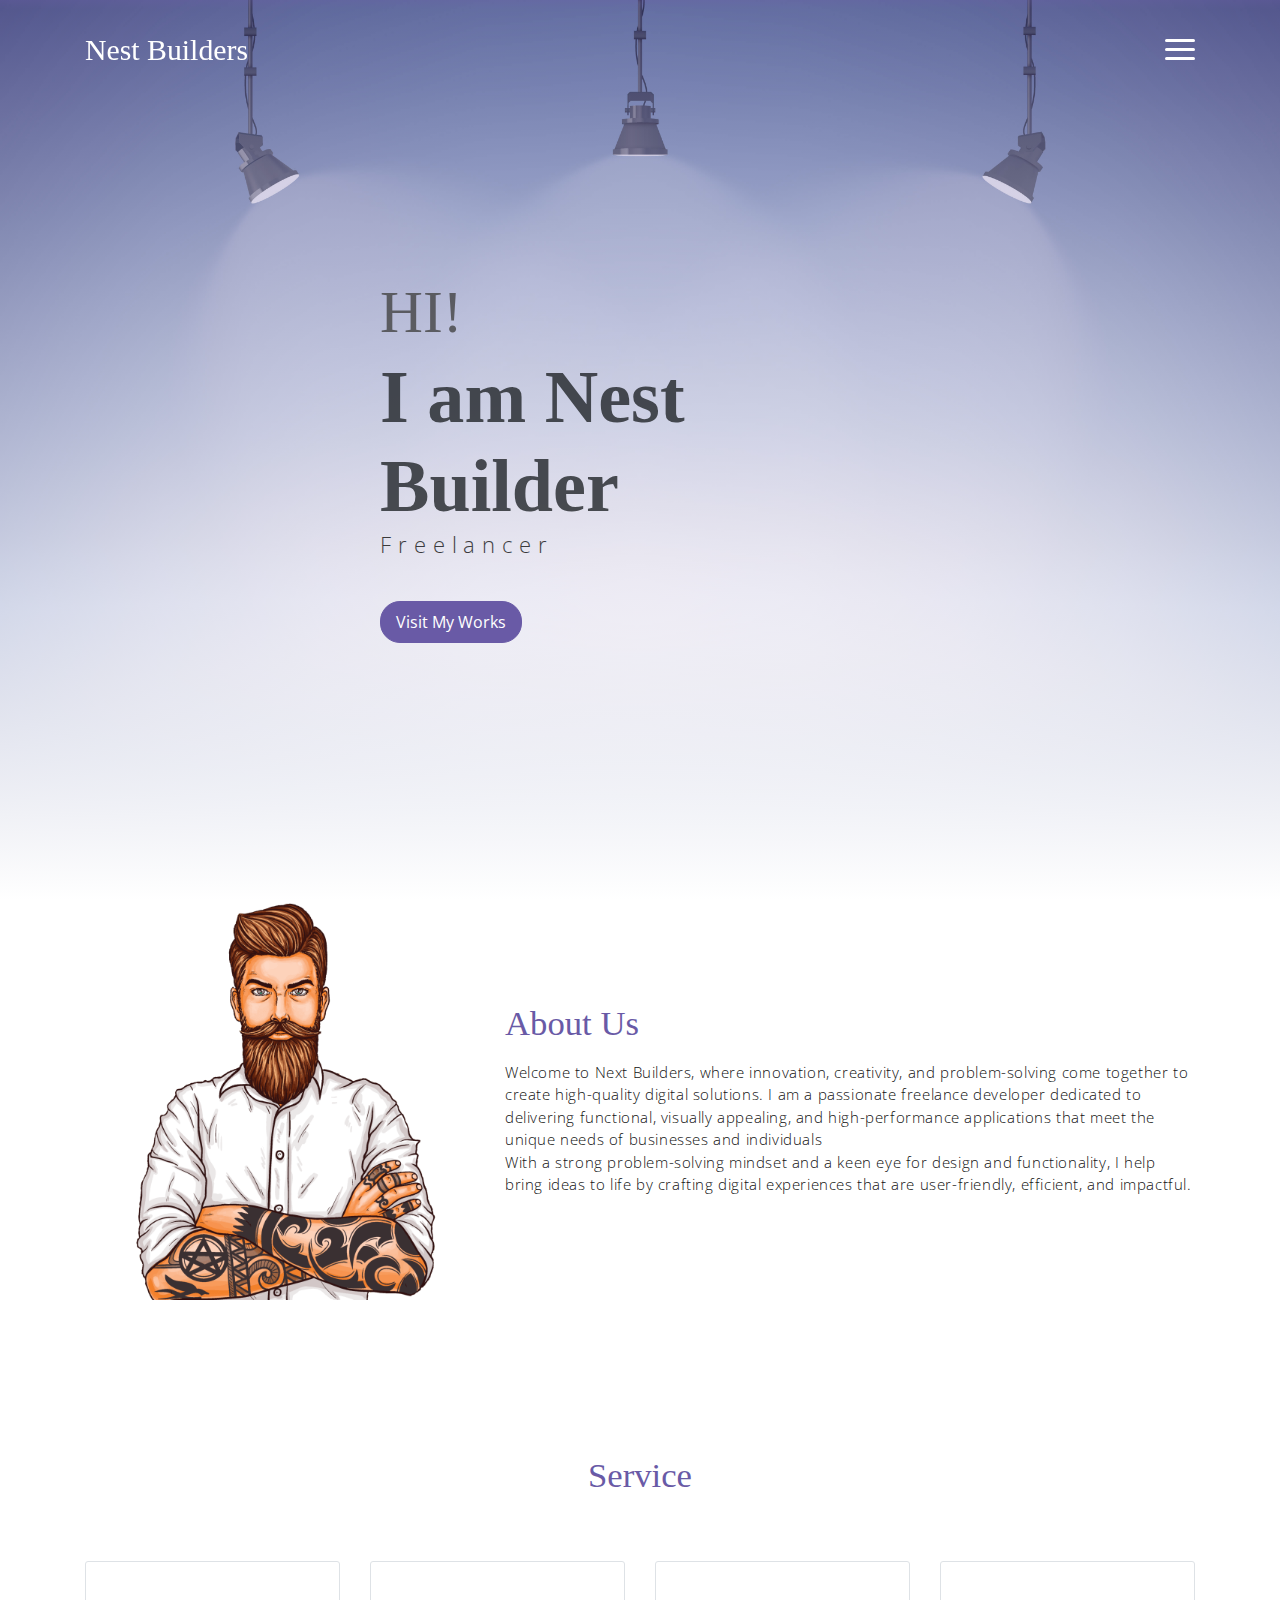
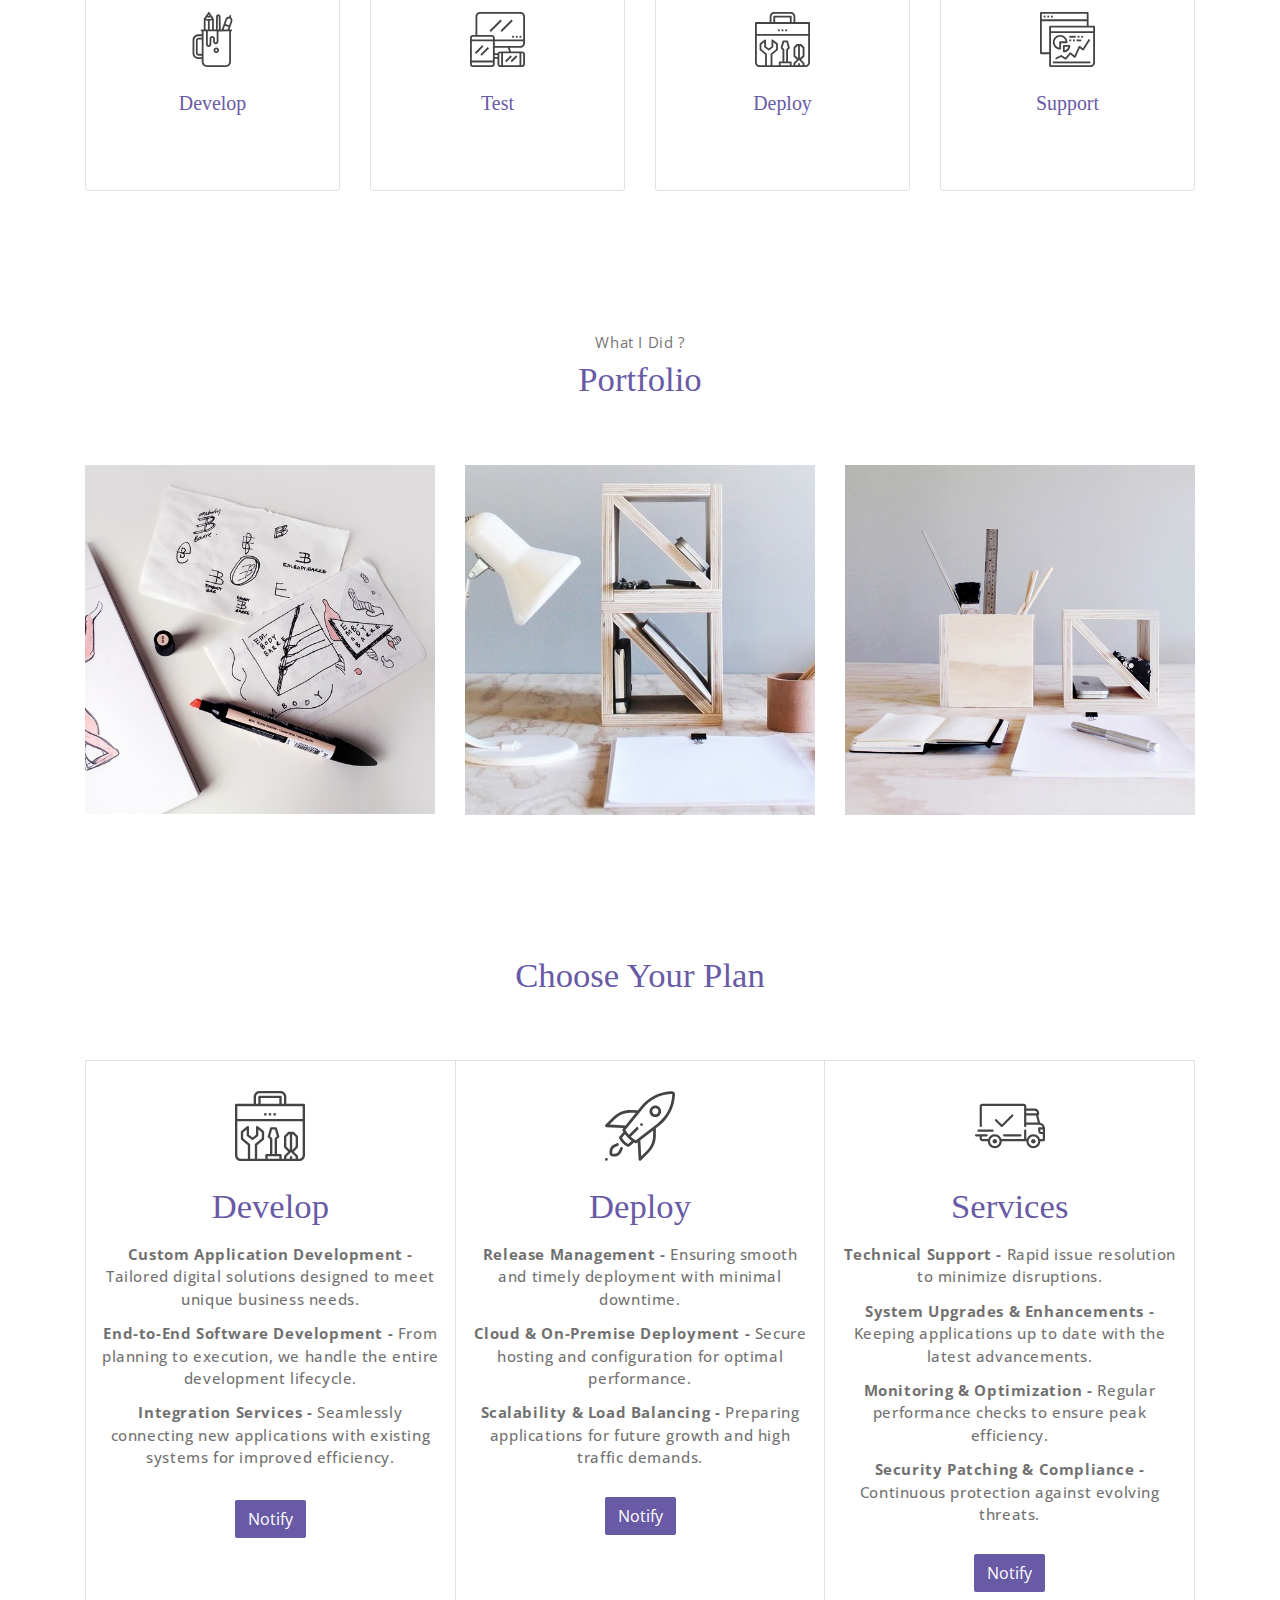
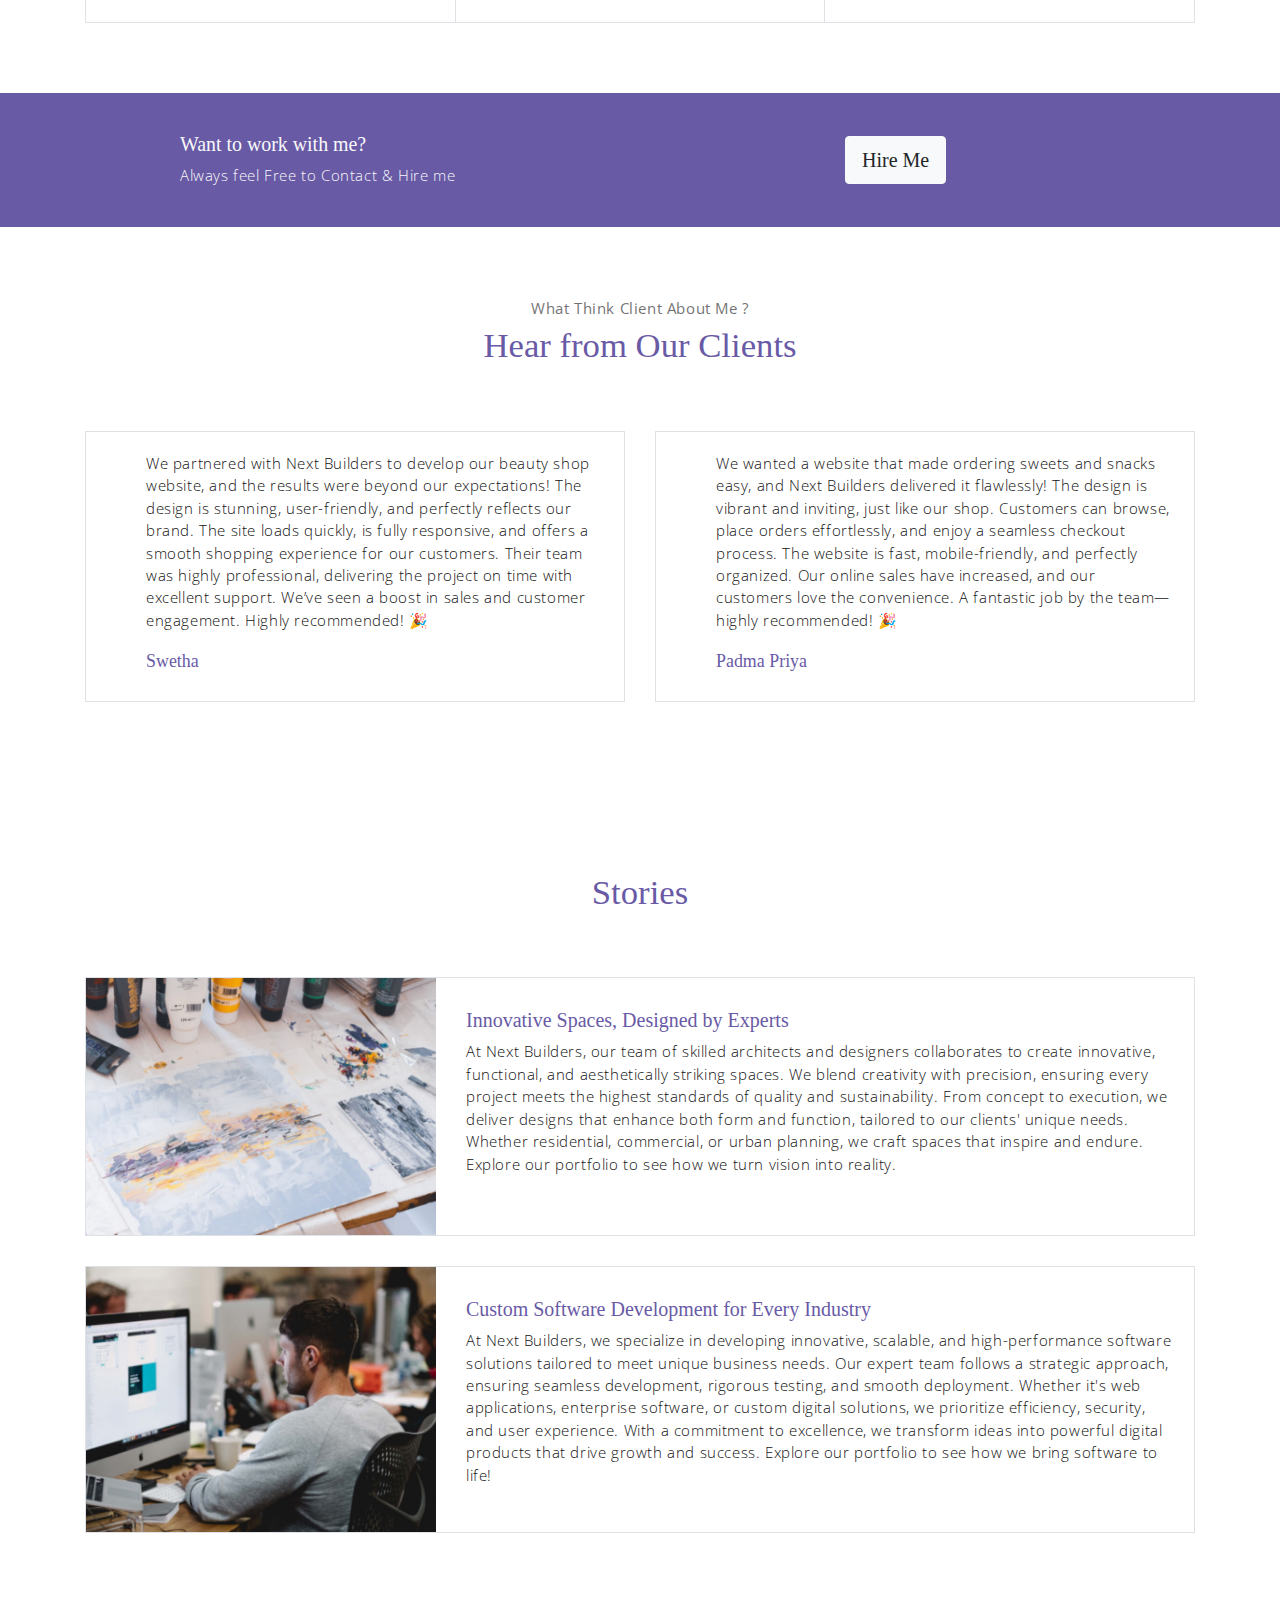
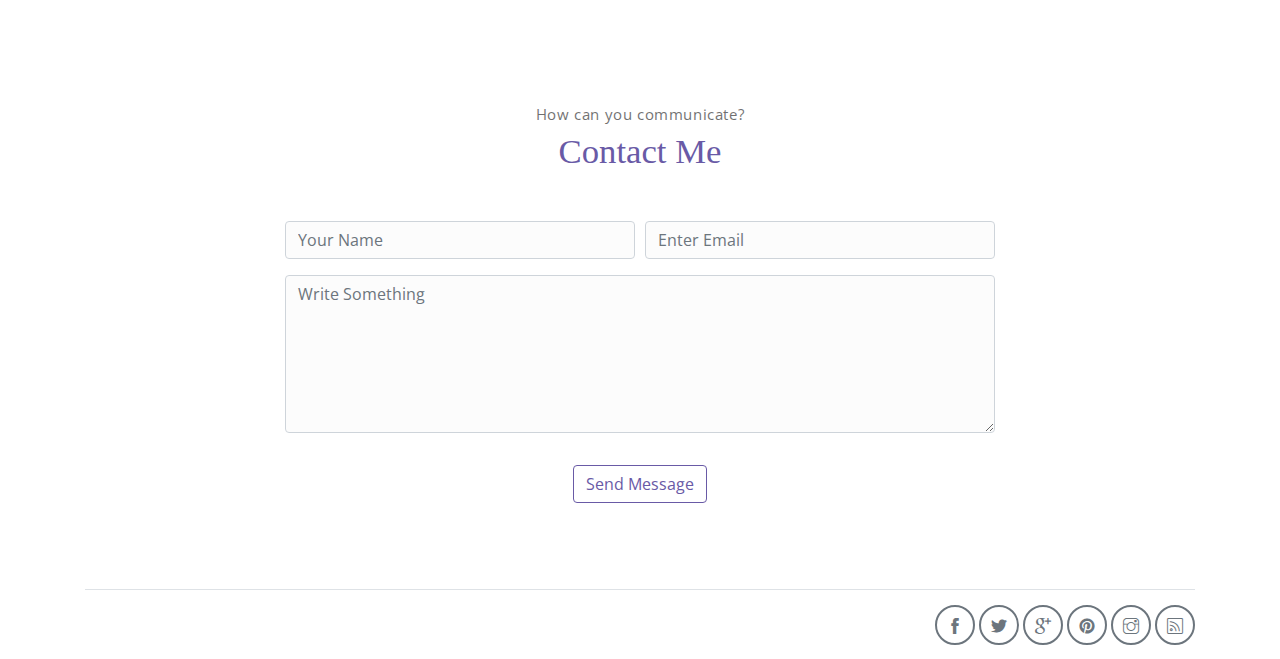
==== commit 2edcfe1b: "Merge pull request #1 from Nestbuilders/main" ====
--- a/index.html
+++ b/index.html
@@ -72,13 +72,13 @@
                     <img src="assets/imgs/man.png" class="about-img" alt="Download free bootstrap 4 landing page, free boootstrap 4 templates, Download free bootstrap 4.1 landing page, free boootstrap 4.1.1 templates, meyawo Landing page">
                 </div>
                 <div class="about-caption">
-                    <p class="section-subtitle">Who Am I ?</p>
+                    <!-- <p class="section-subtitle">Who Am I ?</p> -->
                     <h2 class="section-title mb-3">About Us</h2>
                     <p>
-                        Lorem ipsum dolor sit amet, consectetur adipisicing elit. Repudiandae aliquid ad provident aut fuga animi soluta quae eos non cupiditate voluptates dolorem, doloremque quos dicta quibusdam impedit iure nemo a iste 
-                        <br>culpa! Quasi quibusdam hic recusandae delectus velit officiis explicabo voluptatibus! Nemo esse similique, voluptates labore distinctio, placeat explicabo facilis molestias, blanditiis culpa iusto voluptatem ratione eligendi a, quia temporibus velit vero ipsa sint ex voluptatum expedita aliquid! Debitis, nam!              
+                        Welcome to Next Builders, where innovation, creativity, and problem-solving come together to create high-quality digital solutions. I am a passionate freelance developer dedicated to delivering functional, visually appealing, and high-performance applications that meet the unique needs of businesses and individuals
+                        <br>With a strong problem-solving mindset and a keen eye for design and functionality, I help bring ideas to life by crafting digital experiences that are user-friendly, efficient, and impactful.        
                     </p>
-                    <button class="btn-rounded btn btn-outline-primary mt-4">Download CV</button>
+                    <!-- <button class="btn-rounded btn btn-outline-primary mt-4">Download CV</button> -->
                 </div>              
             </div><!-- end of about wrapper -->
         </div><!-- end of container -->
@@ -87,7 +87,7 @@
     <!-- service section -->
     <section class="section" id="service">
         <div class="container text-center">
-            <p class="section-subtitle">What I Do ?</p>
+            <!-- <p class="section-subtitle">What I Do ?</p> -->
             <h6 class="section-title mb-6">Service</h6>
             <!-- row -->
             <div class="row">
@@ -96,7 +96,9 @@
                         <div class="body">
                             <img src="assets/imgs/pencil-case.svg" alt="Download free bootstrap 4 landing page, free boootstrap 4 templates, Download free bootstrap 4.1 landing page, free boootstrap 4.1.1 templates, meyawo Landing page" class="icon">
                             <h6 class="title">Develop</h6>
-                            <p class="subtitle">Labore velit culpa adipisci excepturi consequuntur itaque in nam molestias dolorem iste quod.</p>
+                            <p class="subtitle">
+                            <!-- <ul> -->
+                                We build scalable, secure, and high-performance digital solutions to your business. Our development process ensures efficiency, innovation, and a seamless user experience. </p>
                         </div>
                     </div>
                 </div>
@@ -105,7 +107,7 @@
                         <div class="body">
                             <img src="assets/imgs/responsive.svg" alt="Download free bootstrap 4 landing page, free boootstrap 4 templates, Download free bootstrap 4.1 landing page, free boootstrap 4.1.1 templates, meyawo Landing page" class="icon">
                             <h6 class="title">Test</h6>
-                            <p class="subtitle">Labore velit culpa adipisci excepturi consequuntur itaque in nam molestias dolorem iste quod.</p>
+                            <p class="subtitle">Quality is our priority. We conduct comprehensive testing to ensure flawless functionality, security, and performance, using both manual and automated testing strategies</p>
                         </div>
                     </div>
                 </div>
@@ -113,8 +115,8 @@
                     <div class="service-card">
                         <div class="body">
                             <img src="assets/imgs/toolbox.svg" alt="Download free bootstrap 4 landing page, free boootstrap 4 templates, Download free bootstrap 4.1 landing page, free boootstrap 4.1.1 templates, meyawo Landing page" class="icon">
-                            <h6 class="title">Deploye</h6>
-                            <p class="subtitle">Labore velit culpa adipisci excepturi consequuntur itaque in nam molestias dolorem iste quod.</p>
+                            <h6 class="title">Deploy</h6>
+                            <p class="subtitle">With smooth and secure deployment, we ensure minimal downtime, optimized performance, and seamless integration for a hassle-free transition.</p>
                         </div>
                     </div>
                 </div>
@@ -123,7 +125,7 @@
                         <div class="body">
                             <img src="assets/imgs/analytics.svg" alt="Download free bootstrap 4 landing page, free boootstrap 4 templates, Download free bootstrap 4.1 landing page, free boootstrap 4.1.1 templates, meyawo Landing page" class="icon">
                             <h6 class="title">Support</h6>
-                            <p class="subtitle">Labore velit culpa adipisci excepturi consequuntur itaque in nam molestias dolorem iste quod.</p>
+                            <p class="subtitle">Our support doesn’t stop after deployment. We provide the maintenance, system upgrades, performance monitoring, and security enhancements to keep your solutions running efficiently.</p>
                         </div>
                     </div>
                 </div>
@@ -178,72 +180,69 @@
     <!-- pricing section -->
     <section class="section" id="pricing">
         <div class="container text-center">
-            <p class="section-subtitle">How Much I Charge ?</p>
-            <h6 class="section-title mb-6">My Pricing</h6>
+            <!-- <p class="section-subtitle">How Much I Charge ?</p> -->
+            <h6 class="section-title mb-6">Choose Your Plan </h6>
             <!-- row -->
             <div class="pricing-wrapper">
                 <div class="pricing-card">
                     <div class="pricing-card-header">
-                        <img class="pricing-card-icon" src="assets/imgs/scooter.svg" alt="Download free bootstrap 4 landing page, free boootstrap 4 templates, Download free bootstrap 4.1 landing page, free boootstrap 4.1.1 templates, meyawo Landing page">
+                        <img class="pricing-card-icon" src="assets/imgs/toolbox.svg" alt="Download free bootstrap 4 landing page, free boootstrap 4 templates, Download free bootstrap 4.1 landing page, free boootstrap 4.1.1 templates, meyawo Landing page">
                     </div>
                     <div class="pricing-card-body">
-                        <h6 class="pricing-card-title">Free</h6>
+                        <h6 class="pricing-card-title">Develop</h6>
                         <div class="pricing-card-list">
-                            <p>accusamus reprehenderit</p>
-                            <p>provident dolorem </p>
-                            <p>quos neque</p>
-                            <p>fugiat quibusdam</p>
-                            <p><i class="ti-close"></i></p>
-                            <p><i class="ti-close"></i></p>
+                            <p><strong>Custom Application Development -</strong> Tailored digital solutions designed to meet unique business needs.</p>
+                            <p><strong>End-to-End Software Development -</strong>  From planning to execution, we handle the entire development lifecycle. </p>
+                            <p><strong>Integration Services -</strong> Seamlessly connecting new applications with existing systems for improved efficiency.</p>
+                            <!-- <p>fugiat quibusdam</p> -->
+                            <!-- <p><i class="ti-close"></i></p>
+                            <p><i class="ti-close"></i></p> -->
                         </div>
                     </div>
                     <div class="pricing-card-footer">
+                        <!-- <span>$</span>
+                        <span>0.00/Month</span> -->
+                    </div>
+                    <a href="#" class="btn btn-primary mt-3 pricing-card-btn">Notify</a>
+                </div>
+                <div class="pricing-card">
+                    <div class="pricing-card-header"><!--startup-->
+                        <img class="pricing-card-icon" src="assets/imgs/startup.svg" alt="Download free bootstrap 4 landing page, free boootstrap 4 templates, Download free bootstrap 4.1 landing page, free boootstrap 4.1.1 templates, meyawo Landing page">
+                    </div>
+                    <div class="pricing-card-body">
+                        <h6 class="pricing-card-title">Deploy</h6>
+                        <div class="pricing-card-list">
+                            <p><strong> Release Management -</strong> Ensuring smooth and timely deployment with minimal downtime.</p>
+                            <p><strong>Cloud & On-Premise Deployment -</strong> Secure hosting and configuration for optimal performance. </p>
+                            <p><strong>Scalability & Load Balancing -</strong> Preparing applications for future growth and high traffic demands.</p>
+                            <!-- <p><i class="ti-close"></i></p> -->
+                        </div>
+                    </div>
+                    <!-- <div class="pricing-card-footer">
                         <span>$</span>
-                        <span>0.00/Month</span>
-                    </div>
-                    <a href="#" class="btn btn-primary mt-3 pricing-card-btn">Subscribe</a>
+                        <span>9.99/Month</span>
+                    </div> -->
+                    <a href="#" class="btn btn-primary mt-3 pricing-card-btn">Notify</a>
                 </div>
                 <div class="pricing-card">
                     <div class="pricing-card-header">
                         <img class="pricing-card-icon" src="assets/imgs/shipped.svg" alt="Download free bootstrap 4 landing page, free boootstrap 4 templates, Download free bootstrap 4.1 landing page, free boootstrap 4.1.1 templates, meyawo Landing page">
                     </div>
                     <div class="pricing-card-body">
-                        <h6 class="pricing-card-title">Basic</h6>
+                        <h6 class="pricing-card-title">Services</h6>
                         <div class="pricing-card-list">
-                            <p>accusamus reprehenderit</p>
-                            <p>provident dolorem </p>
-                            <p>quos neque</p>
-                            <p>fugiat quibusdam</p>
-                            <p>accusamus laboriosam</p>
-                            <p><i class="ti-close"></i></p>
-                        </div>
-                    </div>
-                    <div class="pricing-card-footer">
-                        <span>$</span>
-                        <span>9.99/Month</span>
-                    </div>
-                    <a href="#" class="btn btn-primary mt-3 pricing-card-btn">Subscribe</a>
-                </div>
-                <div class="pricing-card">
-                    <div class="pricing-card-header">
-                        <img class="pricing-card-icon" src="assets/imgs/startup.svg" alt="Download free bootstrap 4 landing page, free boootstrap 4 templates, Download free bootstrap 4.1 landing page, free boootstrap 4.1.1 templates, meyawo Landing page">
-                    </div>
-                    <div class="pricing-card-body">
-                        <h6 class="pricing-card-title">Premium</h6>
-                        <div class="pricing-card-list">
-                            <p>accusamus reprehenderit</p>
-                            <p>provident dolorem </p>
-                            <p>quos neque</p>
-                            <p>fugiat quibusdam</p>
-                            <p>accusamus laboriosam</p>
-                            <p>inventore omnis</p>
-                        </div>
-                    </div>
-                    <div class="pricing-card-footer">
+                            <p><strong>Technical Support -</strong> Rapid issue resolution to minimize disruptions.</p>
+                            <p><strong>System Upgrades & Enhancements -</strong> Keeping applications up to date with the latest advancements.</p>
+                            <p><strong>Monitoring & Optimization -</strong> Regular performance checks to ensure peak efficiency.</p>
+                            <p><strong>Security Patching & Compliance -</strong> Continuous protection against evolving threats.</p>
+                            
+                        </div>
+                    </div>
+                    <!-- <div class="pricing-card-footer">
                         <span>$</span>
                         <span>99.9/Month</span>
-                    </div>
-                    <a href="#" class="btn btn-primary mt-3 pricing-card-btn">Subscribe</a>
+                    </div> -->
+                    <a href="#" class="btn btn-primary mt-3 pricing-card-btn">Notify</a>
                 </div>
 
             </div><!-- end of pricing wrapper -->
@@ -271,29 +270,29 @@
     <section class="section" id="testmonial">
         <div class="container text-center">
             <p class="section-subtitle">What Think Client About Me ?</p>
-            <h6 class="section-title mb-6">Testmonial</h6>
+            <h6 class="section-title mb-6">Hear from Our Clients</h6>
 
             <!-- row -->
             <div class="row">
                 <div class="col-md-6">
                     <div class="testimonial-card">
-                        <div class="testimonial-card-img-holder">
+                        <!-- <div class="testimonial-card-img-holder">
                             <img src="assets/imgs/avatar2.jpg" class="testimonial-card-img" alt="Download free bootstrap 4 landing page, free boootstrap 4 templates, Download free bootstrap 4.1 landing page, free boootstrap 4.1.1 templates, meyawo Landing page">                           
-                        </div>
+                        </div> -->
                         <div class="testimonial-card-body">
-                            <p class="testimonial-card-subtitle">Lorem ipsum dolor sit amet, consectetur adipisicing elit. Eaque doloribus autem aperiam earum nostrum omnis blanditiis corporis perspiciatis adipisci nihil.</p>
-                            <h6 class="testimonial-card-title">Emily Reb</h6>
+                            <p class="testimonial-card-subtitle">We partnered with Next Builders to develop our beauty shop website, and the results were beyond our expectations! The design is stunning, user-friendly, and perfectly reflects our brand. The site loads quickly, is fully responsive, and offers a smooth shopping experience for our customers. Their team was highly professional, delivering the project on time with excellent support. We’ve seen a boost in sales and customer engagement. Highly recommended! 🎉</p>
+                            <h6 class="testimonial-card-title">Swetha</h6>
                         </div>
                     </div>
                 </div>
                 <div class="col-md-6">
                     <div class="testimonial-card">
-                        <div class="testimonial-card-img-holder">
+                        <!-- <div class="testimonial-card-img-holder">
                             <img src="assets/imgs/avatar3.jpg" class="testimonial-card-img" alt="Download free bootstrap 4 landing page, free boootstrap 4 templates, Download free bootstrap 4.1 landing page, free boootstrap 4.1.1 templates, meyawo Landing page">                        
-                        </div>
+                        </div> -->
                         <div class="testimonial-card-body">
-                            <p class="testimonial-card-subtitle">Lorem ipsum dolor sit amet, consectetur adipisicing elit. Eaque doloribus autem aperiam earum nostrum omnis blanditiis corporis perspiciatis adipisci nihil.</p>
-                            <h6 class="testimonial-card-title">Emily Reb</h6>
+                            <p class="testimonial-card-subtitle">We wanted a website that made ordering sweets and snacks easy, and Next Builders delivered it flawlessly! The design is vibrant and inviting, just like our shop. Customers can browse, place orders effortlessly, and enjoy a seamless checkout process. The website is fast, mobile-friendly, and perfectly organized. Our online sales have increased, and our customers love the convenience. A fantastic job by the team—highly recommended! 🎉</p>
+                            <h6 class="testimonial-card-title">Padma Priya</h6>
                         </div>
                     </div>
                 </div>
@@ -305,27 +304,28 @@
     <section class="section" id="blog">
         <!-- container -->
         <div class="container text-center">
-            <p class="section-subtitle">Recent Posts?</p>
-            <h6 class="section-title mb-6">Blog</h6>
+            <!-- <p class="section-subtitle">Recent Posts?</p> -->
+            <h6 class="section-title mb-6">Stories</h6>
             <!-- blog-wrapper -->
             <div class="blog-card">
                 <div class="blog-card-header">
                     <img src="assets/imgs/img-1.jpg" class="blog-card-img" alt="Download free bootstrap 4 landing page, free boootstrap 4 templates, Download free bootstrap 4.1 landing page, free boootstrap 4.1.1 templates, meyawo Landing page">
                 </div>
                 <div class="blog-card-body">
-                    <h5 class="blog-card-title">Consectetur adipisicing elit</h6>
-
-                    <p class="blog-card-caption">
+                    <h5 class="blog-card-title">Innovative Spaces, Designed by Experts</h6>
+
+                    <!-- <p class="blog-card-caption">
                         <a href="#">By: Admin</a>
                         <a href="#"><i class="ti-heart text-danger"></i> 234</a>
                         <a href="#"><i class="ti-comment"></i> 123</a>
-                    </p>
-                    <p>Lorem ipsum dolor sit amet, consectetur adipisicing elit. Amet nesciunt qui sit velit delectus voluptates, repellat ipsum culpa id deleniti. Rerum debitis facilis accusantium neque numquam mollitia modi quasi distinctio.</p>
+                    </p> -->
+                    <!-- <p>Lorem ipsum dolor sit amet, consectetur adipisicing elit. Amet nesciunt qui sit velit delectus voluptates, repellat ipsum culpa id deleniti. Rerum debitis facilis accusantium neque numquam mollitia modi quasi distinctio.</p>
 
                     <p><b>Necessitatibus nihil impedit! Ex nisi eveniet, dolor aliquid consequuntur repudiandae.</b></p>
-                    <p>Magnam in repellat enim harum omnis aperiam! Explicabo illo, commodi, dolor blanditiis cupiditate harum nisi vero accusamus laudantium voluptatibus dolores quae obcaecati.</p>
-
-                    <a href="#" class="blog-card-link">Read more <i class="ti-angle-double-right"></i></a>
+                    <p>Magnam in repellat enim harum omnis aperiam! Explicabo illo, commodi, dolor blanditiis cupiditate harum nisi vero accusamus laudantium voluptatibus dolores quae obcaecati.</p> -->
+                    <p>At Next Builders, our team of skilled architects and designers collaborates to create innovative, functional, and aesthetically striking spaces. We blend creativity with precision, ensuring every project meets the highest standards of quality and sustainability. From concept to execution, we deliver designs that enhance both form and function, tailored to our clients' unique needs. Whether residential, commercial, or urban planning, we craft spaces that inspire and endure. Explore our portfolio to see how we turn vision into reality.</p>
+
+                    <!-- <a href="#" class="blog-card-link">Read more <i class="ti-angle-double-right"></i></a> -->
                 </div>
             </div><!-- end of blog wrapper -->
 
@@ -335,17 +335,17 @@
                     <img src="assets/imgs/img-2.jpg" class="blog-card-img" alt="Download free bootstrap 4 landing page, free boootstrap 4 templates, Download free bootstrap 4.1 landing page, free boootstrap 4.1.1 templates, meyawo Landing page">
                 </div>
                 <div class="blog-card-body">
-                    <h5 class="blog-card-title">Explicabo illo</h6>
-
-                    <p class="blog-card-caption">
+                    <h5 class="blog-card-title">Custom Software Development for Every Industry</h6>
+
+                    <!-- <p class="blog-card-caption">
                         <a href="#">By: Admin</a>
                         <a href="#"><i class="ti-heart text-danger"></i> 456</a>
                         <a href="#"><i class="ti-comment"></i> 264</a>
+                    </p> -->
+                    
+                    <p>At Next Builders, we specialize in developing innovative, scalable, and high-performance software solutions tailored to meet unique business needs. Our expert team follows a strategic approach, ensuring seamless development, rigorous testing, and smooth deployment. Whether it's web applications, enterprise software, or custom digital solutions, we prioritize efficiency, security, and user experience. With a commitment to excellence, we transform ideas into powerful digital products that drive growth and success. Explore our portfolio to see how we bring software to life!
                     </p>
-                    
-                    <p>Lorem ipsum dolor sit amet, consectetur adipisicing elit. Impedit excepturi laborum enim, vitae ipsam atque eum, ad iusto consequuntur voluptas, esse doloribus. Perferendis porro quisquam vitae exercitationem aliquid, minus eos laborum repudiandae, cumque debitis iusto omnis praesentium? Laborum placeat sit adipisci illum tempore maxime, esse qui quae? Molestias excepturi corporis similique doloribus. Esse vitae earum architecto nulla non dolores illum at perspiciatis quod, et deleniti cupiditate reiciendis harum facere, delectus eum commodi soluta distinctio sit repudiandae possimus sunt. Ipsum, rem.</p>
-
-                    <a href="#" class="blog-card-link">Read more <i class="ti-angle-double-right"></i></a>
+                        <!-- <a href="#" class="blog-card-link">Read more <i class="ti-angle-double-right"></i></a> -->
                 </div>
             </div><!-- end of blog wrapper -->
 
@@ -380,7 +380,7 @@
     <!-- footer -->
     <div class="container">
         <footer class="footer">       
-            <p class="mb-0">Copyright <script>document.write(new Date().getFullYear())</script> &copy; <a href="http://www.devcrud.com">DevCRUD</a></p>
+            <!-- <p class="mb-0">Copyright <script>document.write(new Date().getFullYear())</script> &copy; <a href="http://www.devcrud.com">DevCRUD</a></p> -->
             <div class="social-links text-right m-auto ml-sm-auto">
                 <a href="javascript:void(0)" class="link"><i class="ti-facebook"></i></a>
                 <a href="javascript:void(0)" class="link"><i class="ti-twitter-alt"></i></a>
--- a/assets/css/meyawo.css
+++ b/assets/css/meyawo.css
@@ -11176,8 +11176,10 @@
 
 .service-card:hover .body img.icon {
   margin-top: 5px;
-  width: 45px;
-  margin-bottom: 15px;
+  width: 25px;
+  margin-bottom: 10px;
+  /* width: 45px; */
+  /* margin-bottom: 15px; */
 }
 
 .service-card:hover .body .subtitle {
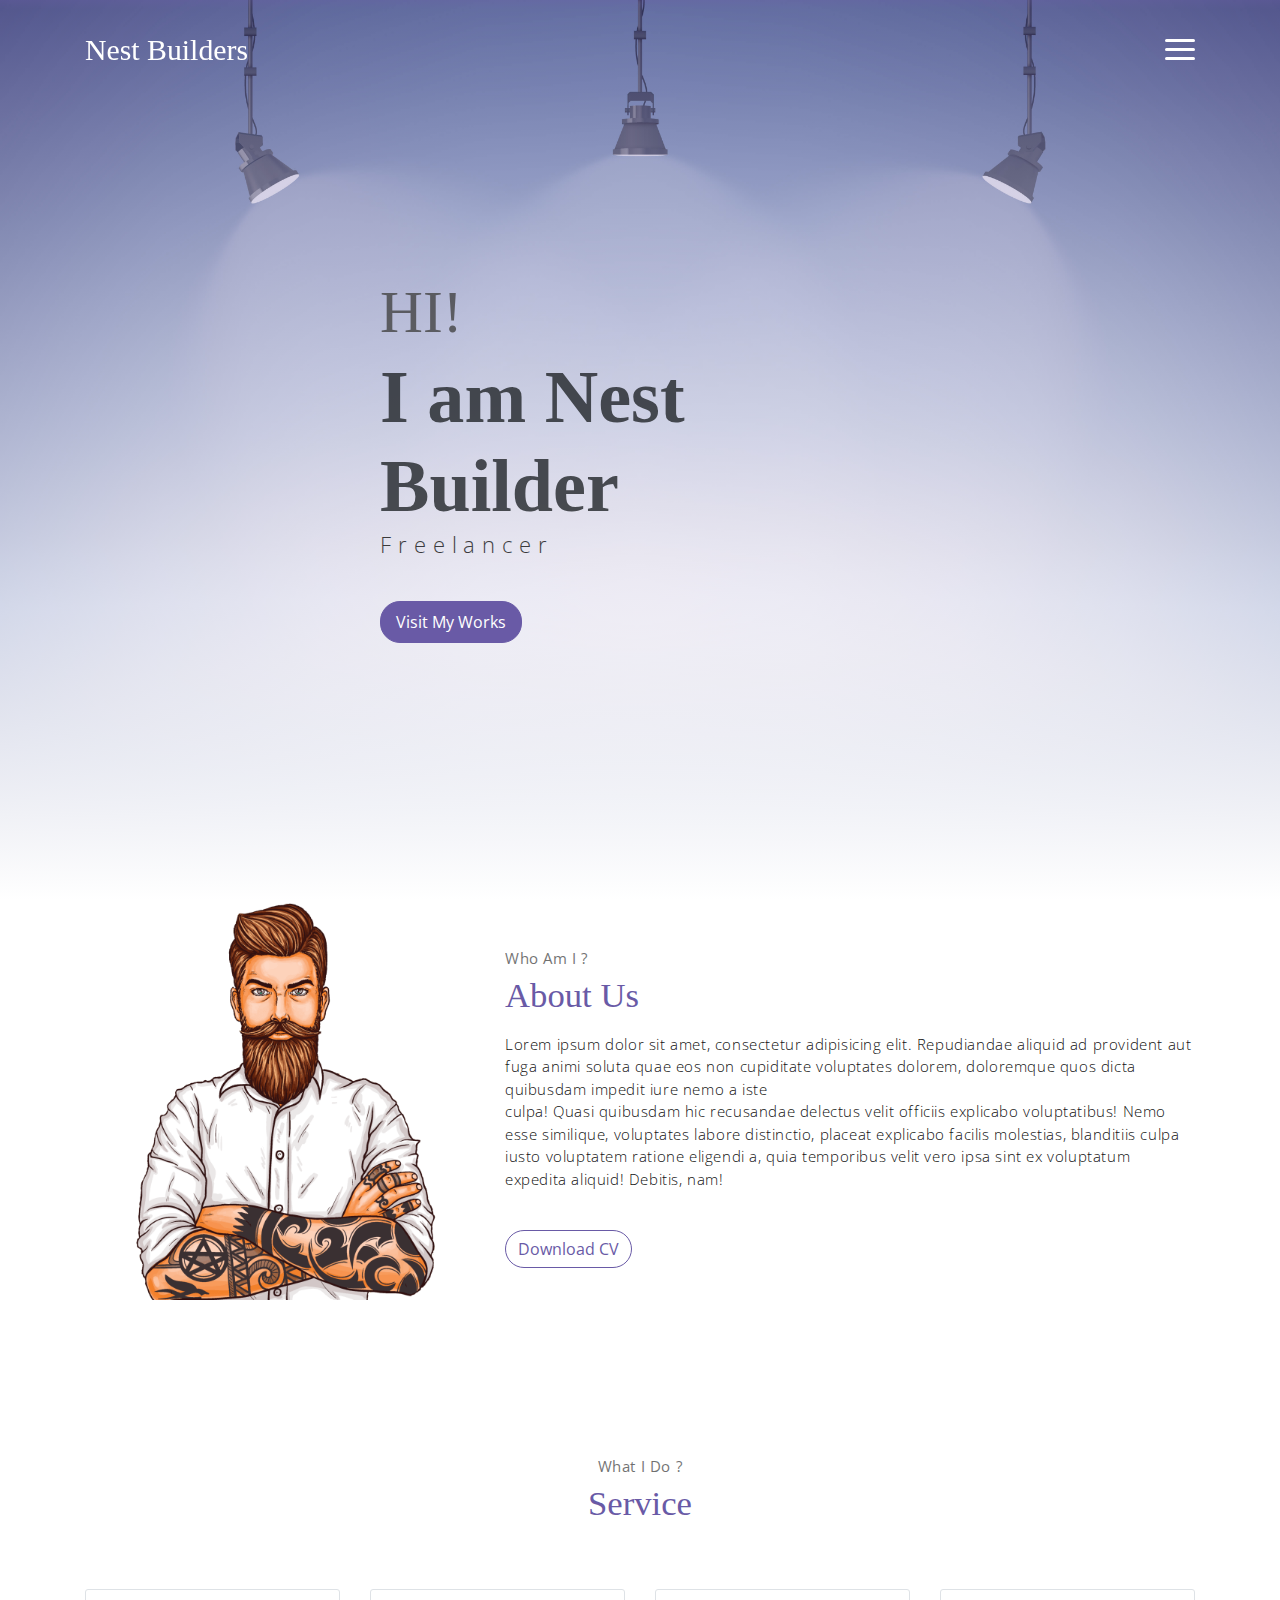
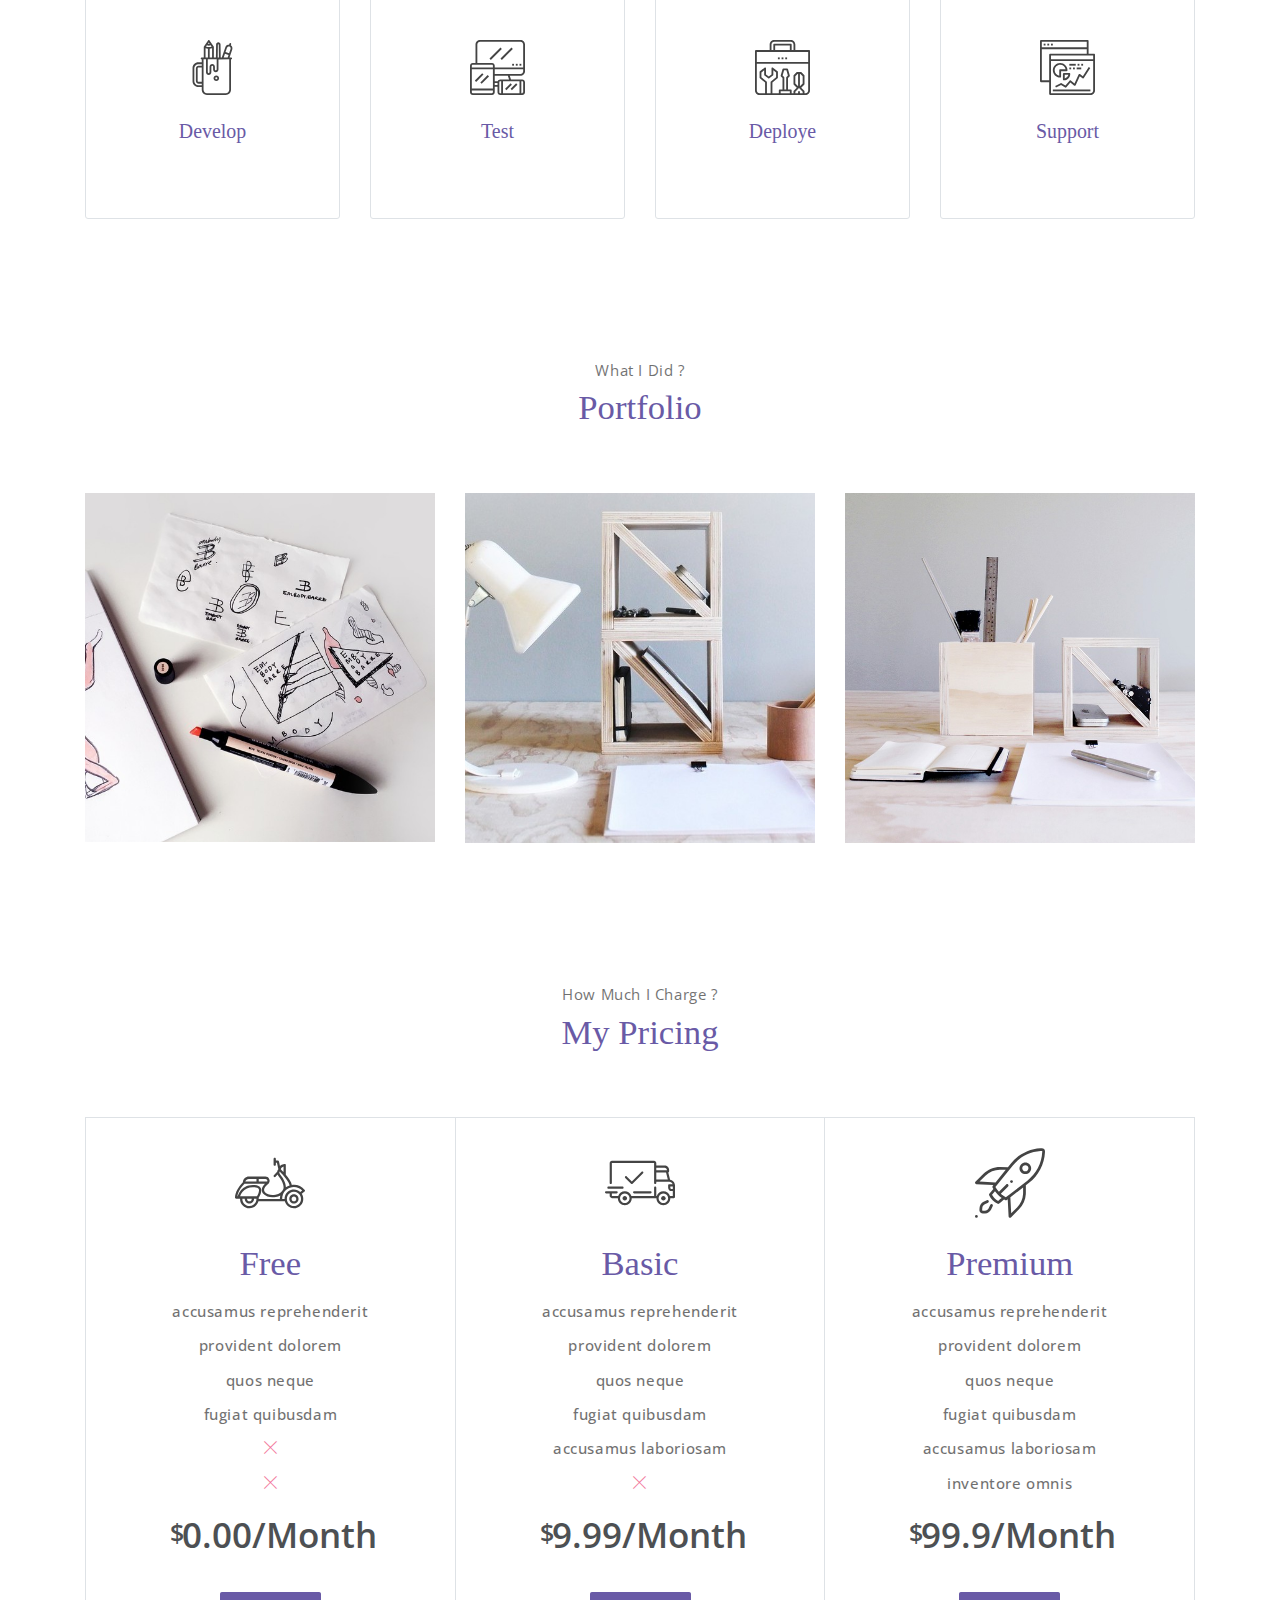
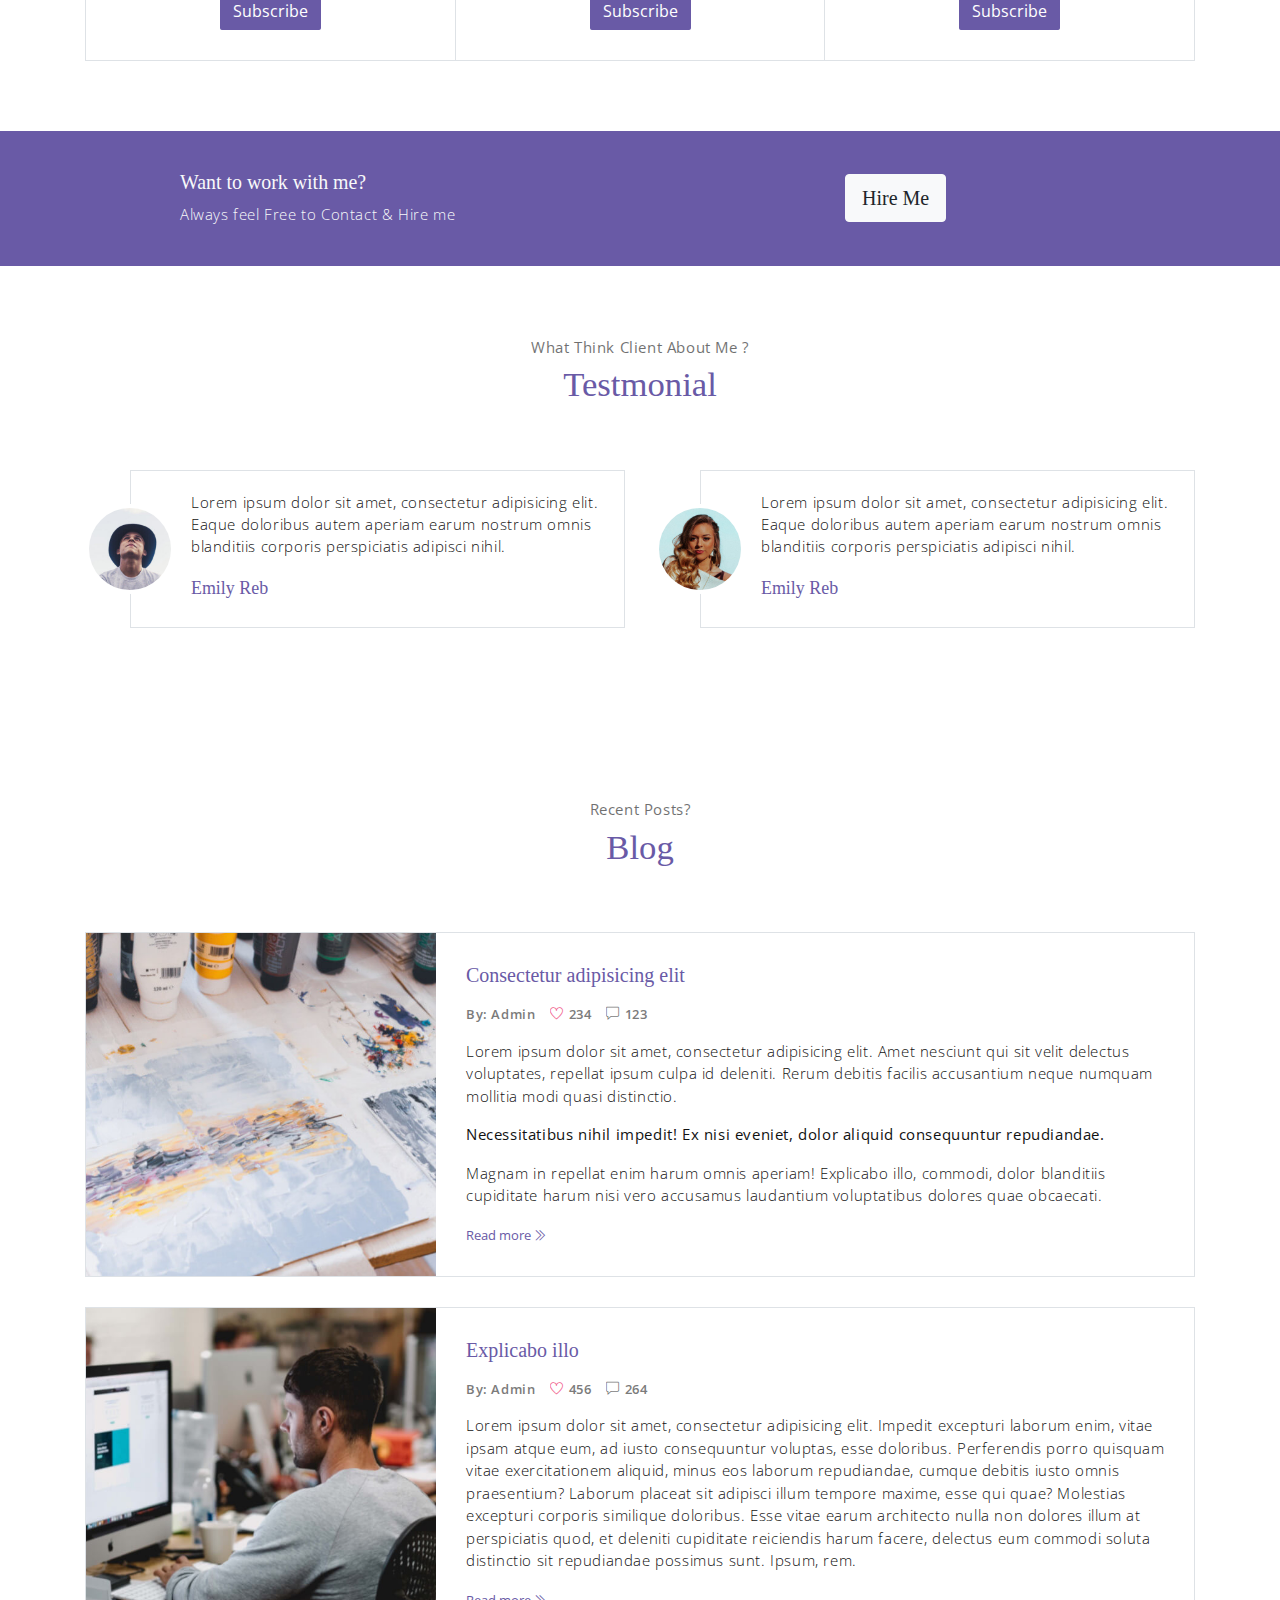
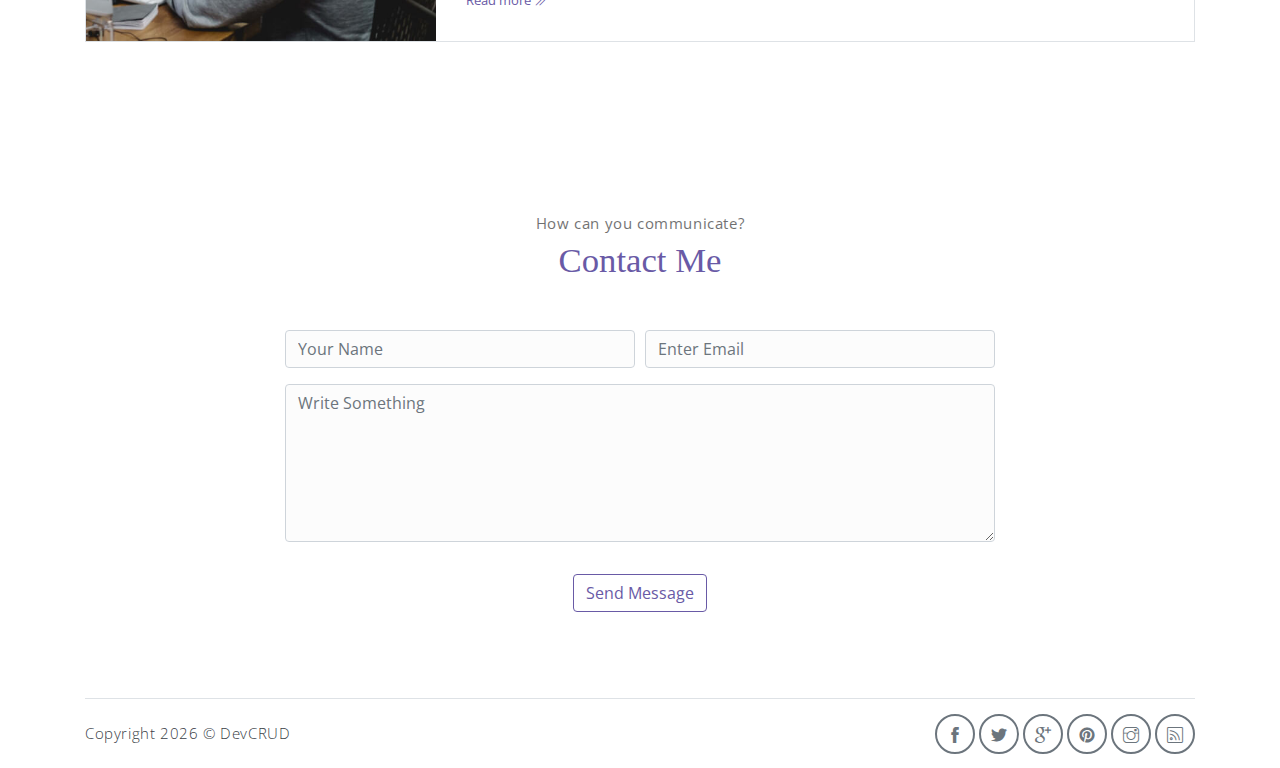
==== commit 8e5bb1a5: "url changes" ====
--- a/index.html
+++ b/index.html
@@ -58,7 +58,7 @@
             </h1>
             <p class="header-subtitle">Freelancer</p>            
 
-            <button class="btn btn-primary">Visit My Works</button>
+            <button class="btn btn-primary"><a class="butt_white" href="https://nestbuilders.github.io/ecom">Visit My Works</a></button>
         </div>              
     </header><!-- end of page header -->
 
@@ -72,13 +72,13 @@
                     <img src="assets/imgs/man.png" class="about-img" alt="Download free bootstrap 4 landing page, free boootstrap 4 templates, Download free bootstrap 4.1 landing page, free boootstrap 4.1.1 templates, meyawo Landing page">
                 </div>
                 <div class="about-caption">
-                    <!-- <p class="section-subtitle">Who Am I ?</p> -->
+                    <p class="section-subtitle">Who Am I ?</p>
                     <h2 class="section-title mb-3">About Us</h2>
                     <p>
-                        Welcome to Next Builders, where innovation, creativity, and problem-solving come together to create high-quality digital solutions. I am a passionate freelance developer dedicated to delivering functional, visually appealing, and high-performance applications that meet the unique needs of businesses and individuals
-                        <br>With a strong problem-solving mindset and a keen eye for design and functionality, I help bring ideas to life by crafting digital experiences that are user-friendly, efficient, and impactful.        
+                        Lorem ipsum dolor sit amet, consectetur adipisicing elit. Repudiandae aliquid ad provident aut fuga animi soluta quae eos non cupiditate voluptates dolorem, doloremque quos dicta quibusdam impedit iure nemo a iste 
+                        <br>culpa! Quasi quibusdam hic recusandae delectus velit officiis explicabo voluptatibus! Nemo esse similique, voluptates labore distinctio, placeat explicabo facilis molestias, blanditiis culpa iusto voluptatem ratione eligendi a, quia temporibus velit vero ipsa sint ex voluptatum expedita aliquid! Debitis, nam!              
                     </p>
-                    <!-- <button class="btn-rounded btn btn-outline-primary mt-4">Download CV</button> -->
+                    <button class="btn-rounded btn btn-outline-primary mt-4">Download CV</button>
                 </div>              
             </div><!-- end of about wrapper -->
         </div><!-- end of container -->
@@ -87,7 +87,7 @@
     <!-- service section -->
     <section class="section" id="service">
         <div class="container text-center">
-            <!-- <p class="section-subtitle">What I Do ?</p> -->
+            <p class="section-subtitle">What I Do ?</p>
             <h6 class="section-title mb-6">Service</h6>
             <!-- row -->
             <div class="row">
@@ -96,9 +96,7 @@
                         <div class="body">
                             <img src="assets/imgs/pencil-case.svg" alt="Download free bootstrap 4 landing page, free boootstrap 4 templates, Download free bootstrap 4.1 landing page, free boootstrap 4.1.1 templates, meyawo Landing page" class="icon">
                             <h6 class="title">Develop</h6>
-                            <p class="subtitle">
-                            <!-- <ul> -->
-                                We build scalable, secure, and high-performance digital solutions to your business. Our development process ensures efficiency, innovation, and a seamless user experience. </p>
+                            <p class="subtitle">Labore velit culpa adipisci excepturi consequuntur itaque in nam molestias dolorem iste quod.</p>
                         </div>
                     </div>
                 </div>
@@ -107,7 +105,7 @@
                         <div class="body">
                             <img src="assets/imgs/responsive.svg" alt="Download free bootstrap 4 landing page, free boootstrap 4 templates, Download free bootstrap 4.1 landing page, free boootstrap 4.1.1 templates, meyawo Landing page" class="icon">
                             <h6 class="title">Test</h6>
-                            <p class="subtitle">Quality is our priority. We conduct comprehensive testing to ensure flawless functionality, security, and performance, using both manual and automated testing strategies</p>
+                            <p class="subtitle">Labore velit culpa adipisci excepturi consequuntur itaque in nam molestias dolorem iste quod.</p>
                         </div>
                     </div>
                 </div>
@@ -115,8 +113,8 @@
                     <div class="service-card">
                         <div class="body">
                             <img src="assets/imgs/toolbox.svg" alt="Download free bootstrap 4 landing page, free boootstrap 4 templates, Download free bootstrap 4.1 landing page, free boootstrap 4.1.1 templates, meyawo Landing page" class="icon">
-                            <h6 class="title">Deploy</h6>
-                            <p class="subtitle">With smooth and secure deployment, we ensure minimal downtime, optimized performance, and seamless integration for a hassle-free transition.</p>
+                            <h6 class="title">Deploye</h6>
+                            <p class="subtitle">Labore velit culpa adipisci excepturi consequuntur itaque in nam molestias dolorem iste quod.</p>
                         </div>
                     </div>
                 </div>
@@ -125,7 +123,7 @@
                         <div class="body">
                             <img src="assets/imgs/analytics.svg" alt="Download free bootstrap 4 landing page, free boootstrap 4 templates, Download free bootstrap 4.1 landing page, free boootstrap 4.1.1 templates, meyawo Landing page" class="icon">
                             <h6 class="title">Support</h6>
-                            <p class="subtitle">Our support doesn’t stop after deployment. We provide the maintenance, system upgrades, performance monitoring, and security enhancements to keep your solutions running efficiently.</p>
+                            <p class="subtitle">Labore velit culpa adipisci excepturi consequuntur itaque in nam molestias dolorem iste quod.</p>
                         </div>
                     </div>
                 </div>
@@ -180,69 +178,72 @@
     <!-- pricing section -->
     <section class="section" id="pricing">
         <div class="container text-center">
-            <!-- <p class="section-subtitle">How Much I Charge ?</p> -->
-            <h6 class="section-title mb-6">Choose Your Plan </h6>
+            <p class="section-subtitle">How Much I Charge ?</p>
+            <h6 class="section-title mb-6">My Pricing</h6>
             <!-- row -->
             <div class="pricing-wrapper">
                 <div class="pricing-card">
                     <div class="pricing-card-header">
-                        <img class="pricing-card-icon" src="assets/imgs/toolbox.svg" alt="Download free bootstrap 4 landing page, free boootstrap 4 templates, Download free bootstrap 4.1 landing page, free boootstrap 4.1.1 templates, meyawo Landing page">
+                        <img class="pricing-card-icon" src="assets/imgs/scooter.svg" alt="Download free bootstrap 4 landing page, free boootstrap 4 templates, Download free bootstrap 4.1 landing page, free boootstrap 4.1.1 templates, meyawo Landing page">
                     </div>
                     <div class="pricing-card-body">
-                        <h6 class="pricing-card-title">Develop</h6>
+                        <h6 class="pricing-card-title">Free</h6>
                         <div class="pricing-card-list">
-                            <p><strong>Custom Application Development -</strong> Tailored digital solutions designed to meet unique business needs.</p>
-                            <p><strong>End-to-End Software Development -</strong>  From planning to execution, we handle the entire development lifecycle. </p>
-                            <p><strong>Integration Services -</strong> Seamlessly connecting new applications with existing systems for improved efficiency.</p>
-                            <!-- <p>fugiat quibusdam</p> -->
-                            <!-- <p><i class="ti-close"></i></p>
-                            <p><i class="ti-close"></i></p> -->
+                            <p>accusamus reprehenderit</p>
+                            <p>provident dolorem </p>
+                            <p>quos neque</p>
+                            <p>fugiat quibusdam</p>
+                            <p><i class="ti-close"></i></p>
+                            <p><i class="ti-close"></i></p>
                         </div>
                     </div>
                     <div class="pricing-card-footer">
-                        <!-- <span>$</span>
-                        <span>0.00/Month</span> -->
-                    </div>
-                    <a href="#" class="btn btn-primary mt-3 pricing-card-btn">Notify</a>
-                </div>
-                <div class="pricing-card">
-                    <div class="pricing-card-header"><!--startup-->
-                        <img class="pricing-card-icon" src="assets/imgs/startup.svg" alt="Download free bootstrap 4 landing page, free boootstrap 4 templates, Download free bootstrap 4.1 landing page, free boootstrap 4.1.1 templates, meyawo Landing page">
-                    </div>
-                    <div class="pricing-card-body">
-                        <h6 class="pricing-card-title">Deploy</h6>
-                        <div class="pricing-card-list">
-                            <p><strong> Release Management -</strong> Ensuring smooth and timely deployment with minimal downtime.</p>
-                            <p><strong>Cloud & On-Premise Deployment -</strong> Secure hosting and configuration for optimal performance. </p>
-                            <p><strong>Scalability & Load Balancing -</strong> Preparing applications for future growth and high traffic demands.</p>
-                            <!-- <p><i class="ti-close"></i></p> -->
-                        </div>
-                    </div>
-                    <!-- <div class="pricing-card-footer">
                         <span>$</span>
-                        <span>9.99/Month</span>
-                    </div> -->
-                    <a href="#" class="btn btn-primary mt-3 pricing-card-btn">Notify</a>
+                        <span>0.00/Month</span>
+                    </div>
+                    <a href="#" class="btn btn-primary mt-3 pricing-card-btn">Subscribe</a>
                 </div>
                 <div class="pricing-card">
                     <div class="pricing-card-header">
                         <img class="pricing-card-icon" src="assets/imgs/shipped.svg" alt="Download free bootstrap 4 landing page, free boootstrap 4 templates, Download free bootstrap 4.1 landing page, free boootstrap 4.1.1 templates, meyawo Landing page">
                     </div>
                     <div class="pricing-card-body">
-                        <h6 class="pricing-card-title">Services</h6>
+                        <h6 class="pricing-card-title">Basic</h6>
                         <div class="pricing-card-list">
-                            <p><strong>Technical Support -</strong> Rapid issue resolution to minimize disruptions.</p>
-                            <p><strong>System Upgrades & Enhancements -</strong> Keeping applications up to date with the latest advancements.</p>
-                            <p><strong>Monitoring & Optimization -</strong> Regular performance checks to ensure peak efficiency.</p>
-                            <p><strong>Security Patching & Compliance -</strong> Continuous protection against evolving threats.</p>
-                            
-                        </div>
-                    </div>
-                    <!-- <div class="pricing-card-footer">
+                            <p>accusamus reprehenderit</p>
+                            <p>provident dolorem </p>
+                            <p>quos neque</p>
+                            <p>fugiat quibusdam</p>
+                            <p>accusamus laboriosam</p>
+                            <p><i class="ti-close"></i></p>
+                        </div>
+                    </div>
+                    <div class="pricing-card-footer">
+                        <span>$</span>
+                        <span>9.99/Month</span>
+                    </div>
+                    <a href="#" class="btn btn-primary mt-3 pricing-card-btn">Subscribe</a>
+                </div>
+                <div class="pricing-card">
+                    <div class="pricing-card-header">
+                        <img class="pricing-card-icon" src="assets/imgs/startup.svg" alt="Download free bootstrap 4 landing page, free boootstrap 4 templates, Download free bootstrap 4.1 landing page, free boootstrap 4.1.1 templates, meyawo Landing page">
+                    </div>
+                    <div class="pricing-card-body">
+                        <h6 class="pricing-card-title">Premium</h6>
+                        <div class="pricing-card-list">
+                            <p>accusamus reprehenderit</p>
+                            <p>provident dolorem </p>
+                            <p>quos neque</p>
+                            <p>fugiat quibusdam</p>
+                            <p>accusamus laboriosam</p>
+                            <p>inventore omnis</p>
+                        </div>
+                    </div>
+                    <div class="pricing-card-footer">
                         <span>$</span>
                         <span>99.9/Month</span>
-                    </div> -->
-                    <a href="#" class="btn btn-primary mt-3 pricing-card-btn">Notify</a>
+                    </div>
+                    <a href="#" class="btn btn-primary mt-3 pricing-card-btn">Subscribe</a>
                 </div>
 
             </div><!-- end of pricing wrapper -->
@@ -270,29 +271,29 @@
     <section class="section" id="testmonial">
         <div class="container text-center">
             <p class="section-subtitle">What Think Client About Me ?</p>
-            <h6 class="section-title mb-6">Hear from Our Clients</h6>
+            <h6 class="section-title mb-6">Testmonial</h6>
 
             <!-- row -->
             <div class="row">
                 <div class="col-md-6">
                     <div class="testimonial-card">
-                        <!-- <div class="testimonial-card-img-holder">
+                        <div class="testimonial-card-img-holder">
                             <img src="assets/imgs/avatar2.jpg" class="testimonial-card-img" alt="Download free bootstrap 4 landing page, free boootstrap 4 templates, Download free bootstrap 4.1 landing page, free boootstrap 4.1.1 templates, meyawo Landing page">                           
-                        </div> -->
+                        </div>
                         <div class="testimonial-card-body">
-                            <p class="testimonial-card-subtitle">We partnered with Next Builders to develop our beauty shop website, and the results were beyond our expectations! The design is stunning, user-friendly, and perfectly reflects our brand. The site loads quickly, is fully responsive, and offers a smooth shopping experience for our customers. Their team was highly professional, delivering the project on time with excellent support. We’ve seen a boost in sales and customer engagement. Highly recommended! 🎉</p>
-                            <h6 class="testimonial-card-title">Swetha</h6>
+                            <p class="testimonial-card-subtitle">Lorem ipsum dolor sit amet, consectetur adipisicing elit. Eaque doloribus autem aperiam earum nostrum omnis blanditiis corporis perspiciatis adipisci nihil.</p>
+                            <h6 class="testimonial-card-title">Emily Reb</h6>
                         </div>
                     </div>
                 </div>
                 <div class="col-md-6">
                     <div class="testimonial-card">
-                        <!-- <div class="testimonial-card-img-holder">
+                        <div class="testimonial-card-img-holder">
                             <img src="assets/imgs/avatar3.jpg" class="testimonial-card-img" alt="Download free bootstrap 4 landing page, free boootstrap 4 templates, Download free bootstrap 4.1 landing page, free boootstrap 4.1.1 templates, meyawo Landing page">                        
-                        </div> -->
+                        </div>
                         <div class="testimonial-card-body">
-                            <p class="testimonial-card-subtitle">We wanted a website that made ordering sweets and snacks easy, and Next Builders delivered it flawlessly! The design is vibrant and inviting, just like our shop. Customers can browse, place orders effortlessly, and enjoy a seamless checkout process. The website is fast, mobile-friendly, and perfectly organized. Our online sales have increased, and our customers love the convenience. A fantastic job by the team—highly recommended! 🎉</p>
-                            <h6 class="testimonial-card-title">Padma Priya</h6>
+                            <p class="testimonial-card-subtitle">Lorem ipsum dolor sit amet, consectetur adipisicing elit. Eaque doloribus autem aperiam earum nostrum omnis blanditiis corporis perspiciatis adipisci nihil.</p>
+                            <h6 class="testimonial-card-title">Emily Reb</h6>
                         </div>
                     </div>
                 </div>
@@ -304,28 +305,27 @@
     <section class="section" id="blog">
         <!-- container -->
         <div class="container text-center">
-            <!-- <p class="section-subtitle">Recent Posts?</p> -->
-            <h6 class="section-title mb-6">Stories</h6>
+            <p class="section-subtitle">Recent Posts?</p>
+            <h6 class="section-title mb-6">Blog</h6>
             <!-- blog-wrapper -->
             <div class="blog-card">
                 <div class="blog-card-header">
                     <img src="assets/imgs/img-1.jpg" class="blog-card-img" alt="Download free bootstrap 4 landing page, free boootstrap 4 templates, Download free bootstrap 4.1 landing page, free boootstrap 4.1.1 templates, meyawo Landing page">
                 </div>
                 <div class="blog-card-body">
-                    <h5 class="blog-card-title">Innovative Spaces, Designed by Experts</h6>
-
-                    <!-- <p class="blog-card-caption">
+                    <h5 class="blog-card-title">Consectetur adipisicing elit</h6>
+
+                    <p class="blog-card-caption">
                         <a href="#">By: Admin</a>
                         <a href="#"><i class="ti-heart text-danger"></i> 234</a>
                         <a href="#"><i class="ti-comment"></i> 123</a>
-                    </p> -->
-                    <!-- <p>Lorem ipsum dolor sit amet, consectetur adipisicing elit. Amet nesciunt qui sit velit delectus voluptates, repellat ipsum culpa id deleniti. Rerum debitis facilis accusantium neque numquam mollitia modi quasi distinctio.</p>
+                    </p>
+                    <p>Lorem ipsum dolor sit amet, consectetur adipisicing elit. Amet nesciunt qui sit velit delectus voluptates, repellat ipsum culpa id deleniti. Rerum debitis facilis accusantium neque numquam mollitia modi quasi distinctio.</p>
 
                     <p><b>Necessitatibus nihil impedit! Ex nisi eveniet, dolor aliquid consequuntur repudiandae.</b></p>
-                    <p>Magnam in repellat enim harum omnis aperiam! Explicabo illo, commodi, dolor blanditiis cupiditate harum nisi vero accusamus laudantium voluptatibus dolores quae obcaecati.</p> -->
-                    <p>At Next Builders, our team of skilled architects and designers collaborates to create innovative, functional, and aesthetically striking spaces. We blend creativity with precision, ensuring every project meets the highest standards of quality and sustainability. From concept to execution, we deliver designs that enhance both form and function, tailored to our clients' unique needs. Whether residential, commercial, or urban planning, we craft spaces that inspire and endure. Explore our portfolio to see how we turn vision into reality.</p>
-
-                    <!-- <a href="#" class="blog-card-link">Read more <i class="ti-angle-double-right"></i></a> -->
+                    <p>Magnam in repellat enim harum omnis aperiam! Explicabo illo, commodi, dolor blanditiis cupiditate harum nisi vero accusamus laudantium voluptatibus dolores quae obcaecati.</p>
+
+                    <a href="#" class="blog-card-link">Read more <i class="ti-angle-double-right"></i></a>
                 </div>
             </div><!-- end of blog wrapper -->
 
@@ -335,17 +335,17 @@
                     <img src="assets/imgs/img-2.jpg" class="blog-card-img" alt="Download free bootstrap 4 landing page, free boootstrap 4 templates, Download free bootstrap 4.1 landing page, free boootstrap 4.1.1 templates, meyawo Landing page">
                 </div>
                 <div class="blog-card-body">
-                    <h5 class="blog-card-title">Custom Software Development for Every Industry</h6>
-
-                    <!-- <p class="blog-card-caption">
+                    <h5 class="blog-card-title">Explicabo illo</h6>
+
+                    <p class="blog-card-caption">
                         <a href="#">By: Admin</a>
                         <a href="#"><i class="ti-heart text-danger"></i> 456</a>
                         <a href="#"><i class="ti-comment"></i> 264</a>
-                    </p> -->
+                    </p>
                     
-                    <p>At Next Builders, we specialize in developing innovative, scalable, and high-performance software solutions tailored to meet unique business needs. Our expert team follows a strategic approach, ensuring seamless development, rigorous testing, and smooth deployment. Whether it's web applications, enterprise software, or custom digital solutions, we prioritize efficiency, security, and user experience. With a commitment to excellence, we transform ideas into powerful digital products that drive growth and success. Explore our portfolio to see how we bring software to life!
-                    </p>
-                        <!-- <a href="#" class="blog-card-link">Read more <i class="ti-angle-double-right"></i></a> -->
+                    <p>Lorem ipsum dolor sit amet, consectetur adipisicing elit. Impedit excepturi laborum enim, vitae ipsam atque eum, ad iusto consequuntur voluptas, esse doloribus. Perferendis porro quisquam vitae exercitationem aliquid, minus eos laborum repudiandae, cumque debitis iusto omnis praesentium? Laborum placeat sit adipisci illum tempore maxime, esse qui quae? Molestias excepturi corporis similique doloribus. Esse vitae earum architecto nulla non dolores illum at perspiciatis quod, et deleniti cupiditate reiciendis harum facere, delectus eum commodi soluta distinctio sit repudiandae possimus sunt. Ipsum, rem.</p>
+
+                    <a href="#" class="blog-card-link">Read more <i class="ti-angle-double-right"></i></a>
                 </div>
             </div><!-- end of blog wrapper -->
 
@@ -380,7 +380,7 @@
     <!-- footer -->
     <div class="container">
         <footer class="footer">       
-            <!-- <p class="mb-0">Copyright <script>document.write(new Date().getFullYear())</script> &copy; <a href="http://www.devcrud.com">DevCRUD</a></p> -->
+            <p class="mb-0">Copyright <script>document.write(new Date().getFullYear())</script> &copy; <a href="http://www.devcrud.com">DevCRUD</a></p>
             <div class="social-links text-right m-auto ml-sm-auto">
                 <a href="javascript:void(0)" class="link"><i class="ti-facebook"></i></a>
                 <a href="javascript:void(0)" class="link"><i class="ti-twitter-alt"></i></a>
--- a/assets/css/meyawo.css
+++ b/assets/css/meyawo.css
@@ -11176,10 +11176,8 @@
 
 .service-card:hover .body img.icon {
   margin-top: 5px;
-  width: 25px;
-  margin-bottom: 10px;
-  /* width: 45px; */
-  /* margin-bottom: 15px; */
+  width: 45px;
+  margin-bottom: 15px;
 }
 
 .service-card:hover .body .subtitle {
@@ -12234,3 +12232,10 @@
 .section-lg {
   padding: 100px 0 !important;
 }
+
+.butt_white{
+  color:white;
+}
+.butt_white:hover{
+  color:white !important;
+}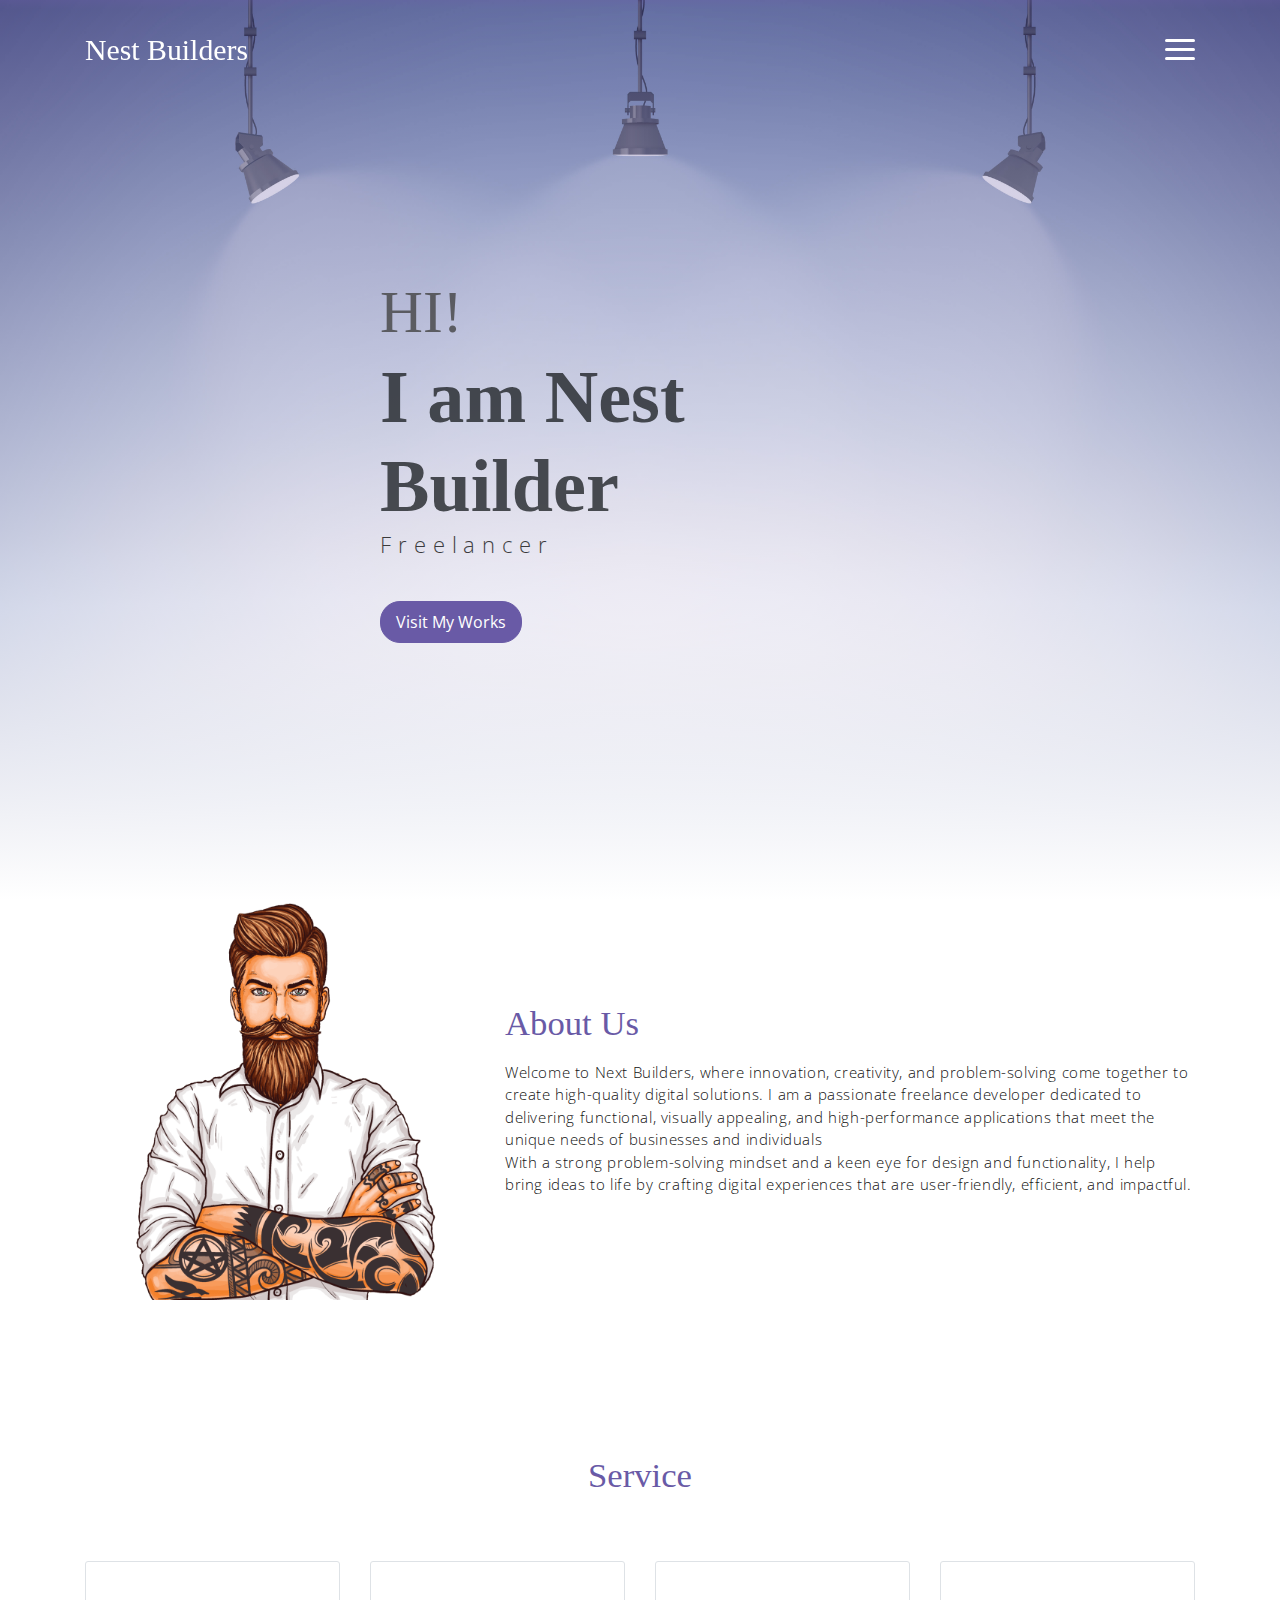
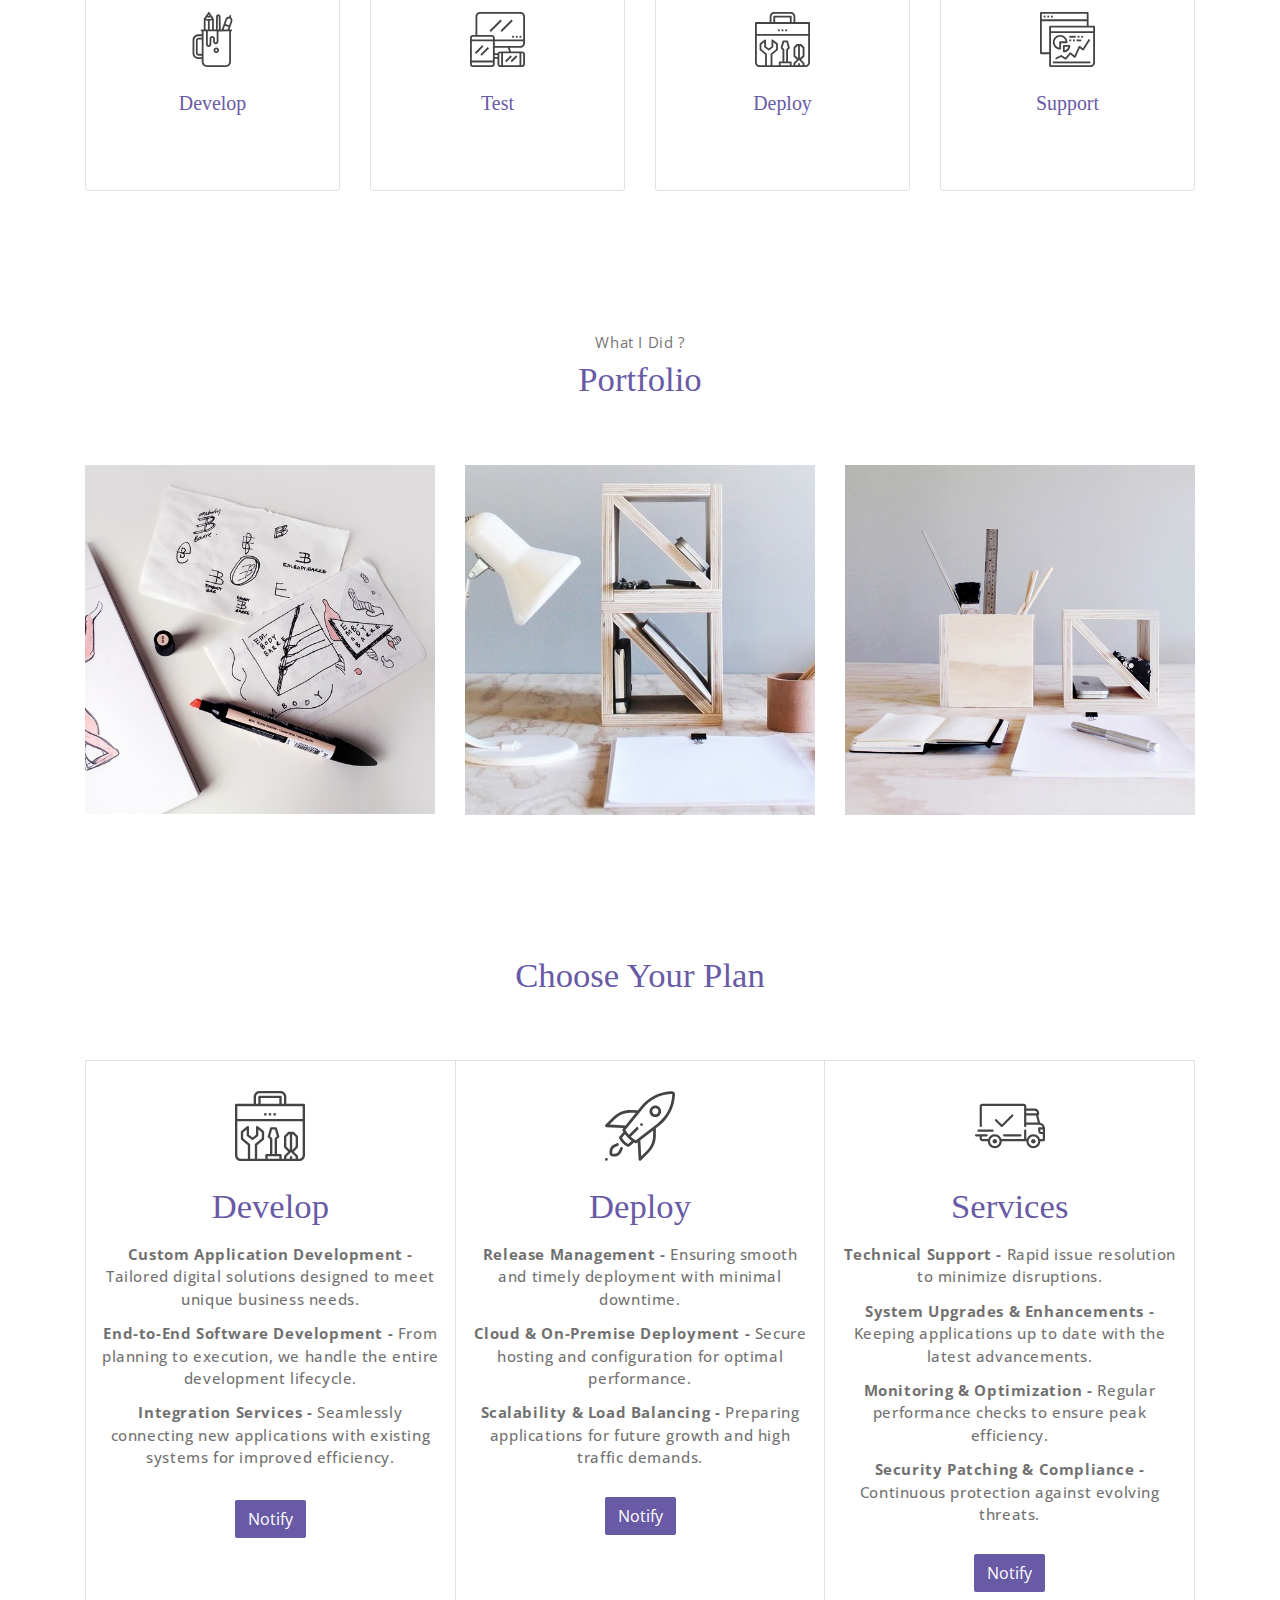
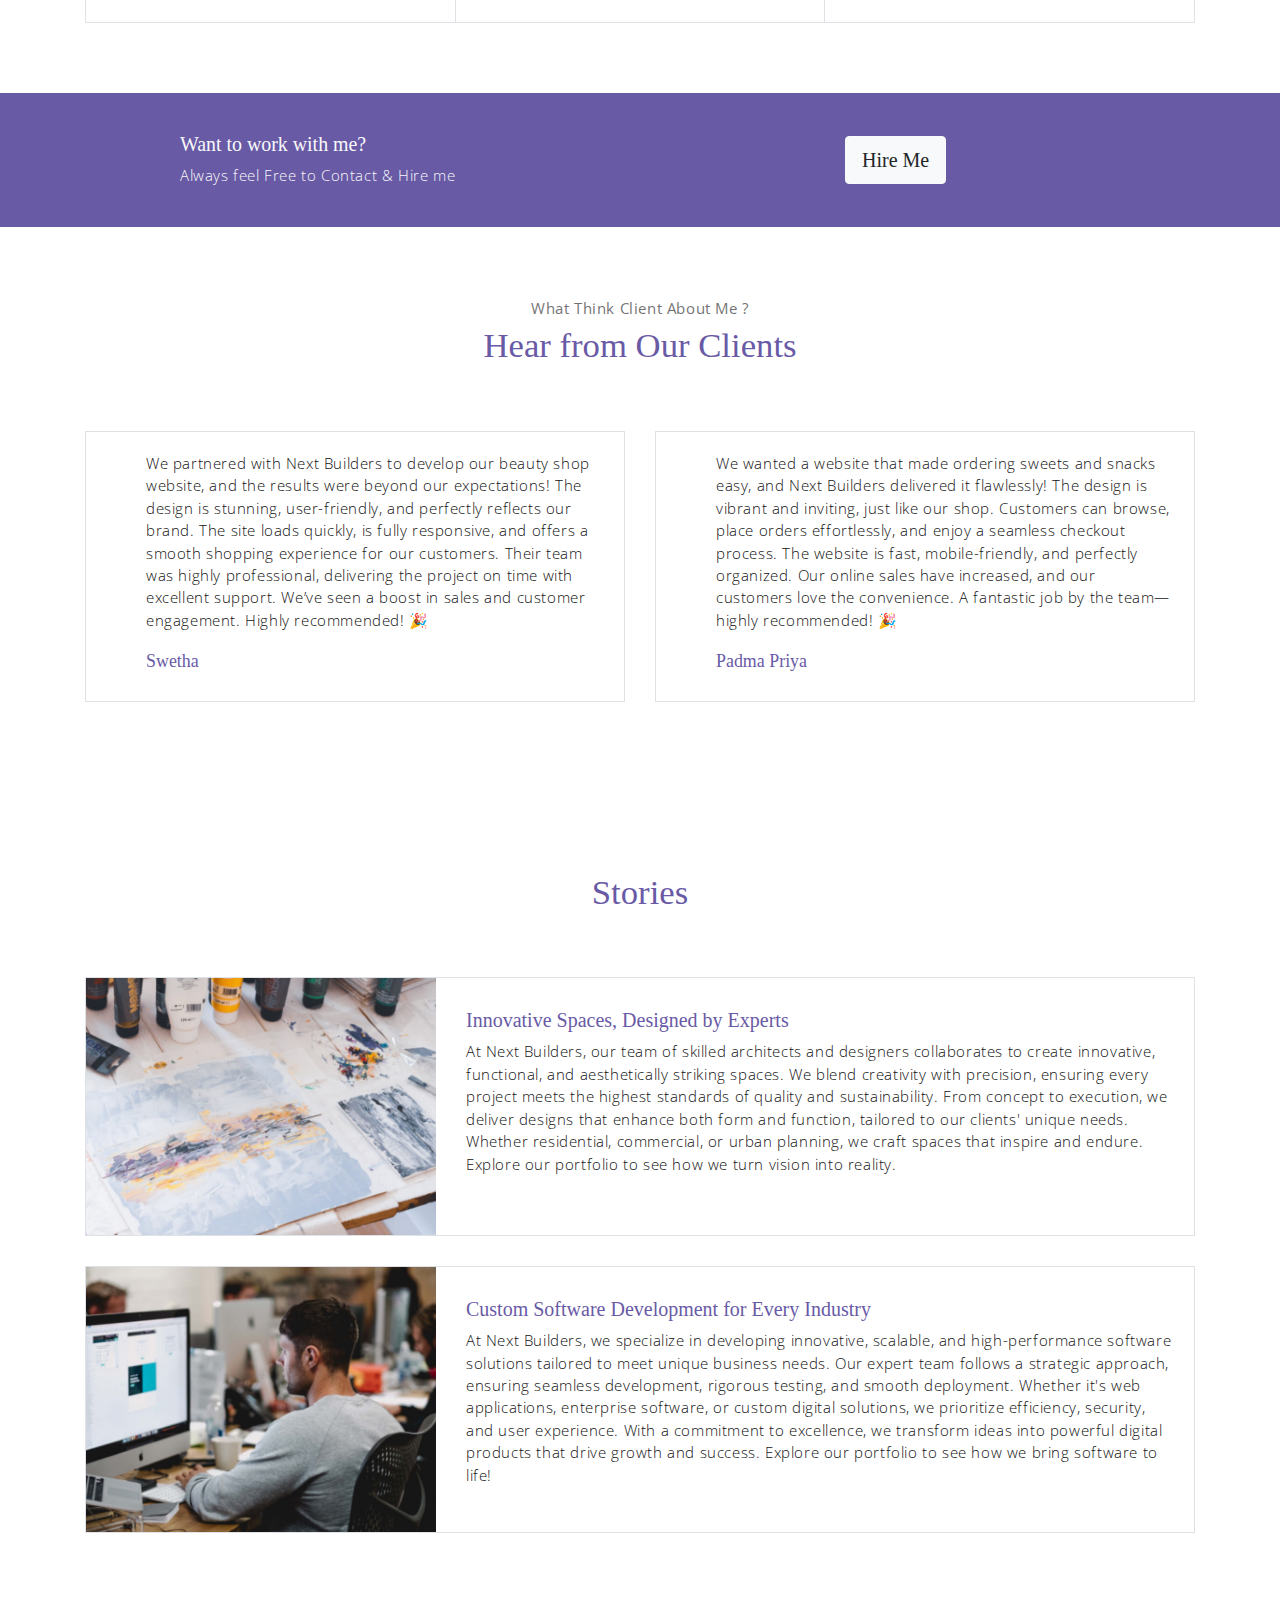
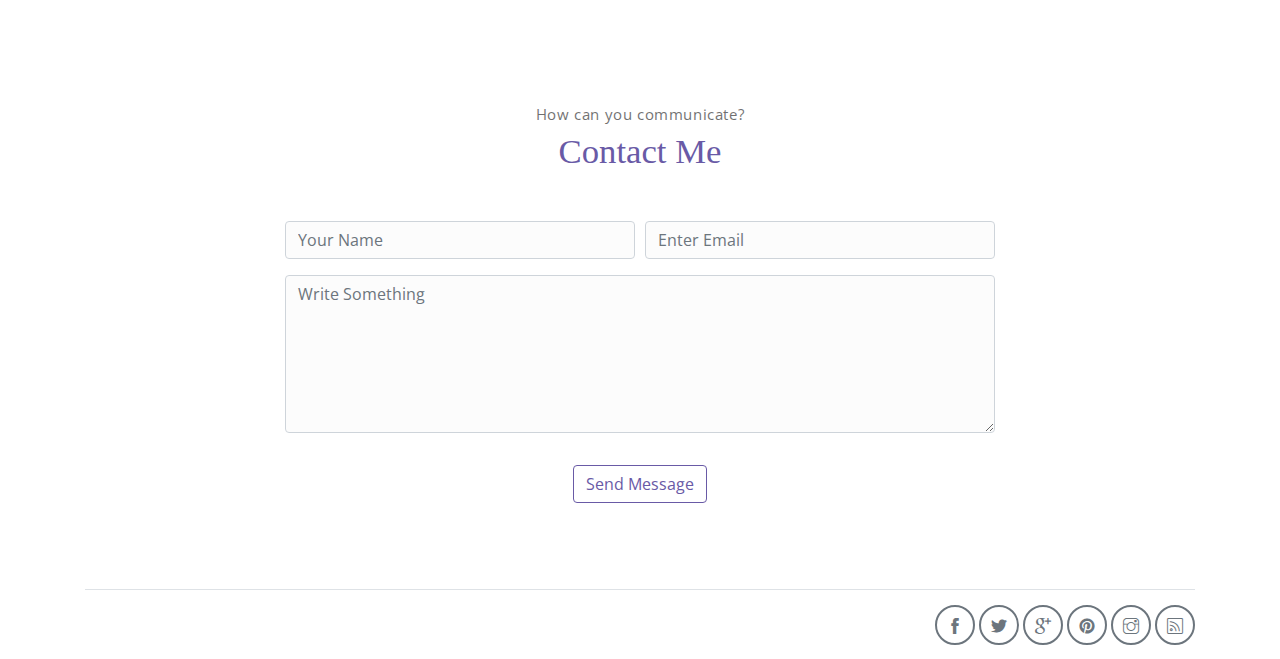
==== commit cb383d3c: "Merge branch 'main' of https://github.com/Nestbuilders/home" ====
--- a/index.html
+++ b/index.html
@@ -72,13 +72,13 @@
                     <img src="assets/imgs/man.png" class="about-img" alt="Download free bootstrap 4 landing page, free boootstrap 4 templates, Download free bootstrap 4.1 landing page, free boootstrap 4.1.1 templates, meyawo Landing page">
                 </div>
                 <div class="about-caption">
-                    <p class="section-subtitle">Who Am I ?</p>
+                    <!-- <p class="section-subtitle">Who Am I ?</p> -->
                     <h2 class="section-title mb-3">About Us</h2>
                     <p>
-                        Lorem ipsum dolor sit amet, consectetur adipisicing elit. Repudiandae aliquid ad provident aut fuga animi soluta quae eos non cupiditate voluptates dolorem, doloremque quos dicta quibusdam impedit iure nemo a iste 
-                        <br>culpa! Quasi quibusdam hic recusandae delectus velit officiis explicabo voluptatibus! Nemo esse similique, voluptates labore distinctio, placeat explicabo facilis molestias, blanditiis culpa iusto voluptatem ratione eligendi a, quia temporibus velit vero ipsa sint ex voluptatum expedita aliquid! Debitis, nam!              
+                        Welcome to Next Builders, where innovation, creativity, and problem-solving come together to create high-quality digital solutions. I am a passionate freelance developer dedicated to delivering functional, visually appealing, and high-performance applications that meet the unique needs of businesses and individuals
+                        <br>With a strong problem-solving mindset and a keen eye for design and functionality, I help bring ideas to life by crafting digital experiences that are user-friendly, efficient, and impactful.        
                     </p>
-                    <button class="btn-rounded btn btn-outline-primary mt-4">Download CV</button>
+                    <!-- <button class="btn-rounded btn btn-outline-primary mt-4">Download CV</button> -->
                 </div>              
             </div><!-- end of about wrapper -->
         </div><!-- end of container -->
@@ -87,7 +87,7 @@
     <!-- service section -->
     <section class="section" id="service">
         <div class="container text-center">
-            <p class="section-subtitle">What I Do ?</p>
+            <!-- <p class="section-subtitle">What I Do ?</p> -->
             <h6 class="section-title mb-6">Service</h6>
             <!-- row -->
             <div class="row">
@@ -96,7 +96,9 @@
                         <div class="body">
                             <img src="assets/imgs/pencil-case.svg" alt="Download free bootstrap 4 landing page, free boootstrap 4 templates, Download free bootstrap 4.1 landing page, free boootstrap 4.1.1 templates, meyawo Landing page" class="icon">
                             <h6 class="title">Develop</h6>
-                            <p class="subtitle">Labore velit culpa adipisci excepturi consequuntur itaque in nam molestias dolorem iste quod.</p>
+                            <p class="subtitle">
+                            <!-- <ul> -->
+                                We build scalable, secure, and high-performance digital solutions to your business. Our development process ensures efficiency, innovation, and a seamless user experience. </p>
                         </div>
                     </div>
                 </div>
@@ -105,7 +107,7 @@
                         <div class="body">
                             <img src="assets/imgs/responsive.svg" alt="Download free bootstrap 4 landing page, free boootstrap 4 templates, Download free bootstrap 4.1 landing page, free boootstrap 4.1.1 templates, meyawo Landing page" class="icon">
                             <h6 class="title">Test</h6>
-                            <p class="subtitle">Labore velit culpa adipisci excepturi consequuntur itaque in nam molestias dolorem iste quod.</p>
+                            <p class="subtitle">Quality is our priority. We conduct comprehensive testing to ensure flawless functionality, security, and performance, using both manual and automated testing strategies</p>
                         </div>
                     </div>
                 </div>
@@ -113,8 +115,8 @@
                     <div class="service-card">
                         <div class="body">
                             <img src="assets/imgs/toolbox.svg" alt="Download free bootstrap 4 landing page, free boootstrap 4 templates, Download free bootstrap 4.1 landing page, free boootstrap 4.1.1 templates, meyawo Landing page" class="icon">
-                            <h6 class="title">Deploye</h6>
-                            <p class="subtitle">Labore velit culpa adipisci excepturi consequuntur itaque in nam molestias dolorem iste quod.</p>
+                            <h6 class="title">Deploy</h6>
+                            <p class="subtitle">With smooth and secure deployment, we ensure minimal downtime, optimized performance, and seamless integration for a hassle-free transition.</p>
                         </div>
                     </div>
                 </div>
@@ -123,7 +125,7 @@
                         <div class="body">
                             <img src="assets/imgs/analytics.svg" alt="Download free bootstrap 4 landing page, free boootstrap 4 templates, Download free bootstrap 4.1 landing page, free boootstrap 4.1.1 templates, meyawo Landing page" class="icon">
                             <h6 class="title">Support</h6>
-                            <p class="subtitle">Labore velit culpa adipisci excepturi consequuntur itaque in nam molestias dolorem iste quod.</p>
+                            <p class="subtitle">Our support doesn’t stop after deployment. We provide the maintenance, system upgrades, performance monitoring, and security enhancements to keep your solutions running efficiently.</p>
                         </div>
                     </div>
                 </div>
@@ -178,72 +180,69 @@
     <!-- pricing section -->
     <section class="section" id="pricing">
         <div class="container text-center">
-            <p class="section-subtitle">How Much I Charge ?</p>
-            <h6 class="section-title mb-6">My Pricing</h6>
+            <!-- <p class="section-subtitle">How Much I Charge ?</p> -->
+            <h6 class="section-title mb-6">Choose Your Plan </h6>
             <!-- row -->
             <div class="pricing-wrapper">
                 <div class="pricing-card">
                     <div class="pricing-card-header">
-                        <img class="pricing-card-icon" src="assets/imgs/scooter.svg" alt="Download free bootstrap 4 landing page, free boootstrap 4 templates, Download free bootstrap 4.1 landing page, free boootstrap 4.1.1 templates, meyawo Landing page">
+                        <img class="pricing-card-icon" src="assets/imgs/toolbox.svg" alt="Download free bootstrap 4 landing page, free boootstrap 4 templates, Download free bootstrap 4.1 landing page, free boootstrap 4.1.1 templates, meyawo Landing page">
                     </div>
                     <div class="pricing-card-body">
-                        <h6 class="pricing-card-title">Free</h6>
+                        <h6 class="pricing-card-title">Develop</h6>
                         <div class="pricing-card-list">
-                            <p>accusamus reprehenderit</p>
-                            <p>provident dolorem </p>
-                            <p>quos neque</p>
-                            <p>fugiat quibusdam</p>
-                            <p><i class="ti-close"></i></p>
-                            <p><i class="ti-close"></i></p>
+                            <p><strong>Custom Application Development -</strong> Tailored digital solutions designed to meet unique business needs.</p>
+                            <p><strong>End-to-End Software Development -</strong>  From planning to execution, we handle the entire development lifecycle. </p>
+                            <p><strong>Integration Services -</strong> Seamlessly connecting new applications with existing systems for improved efficiency.</p>
+                            <!-- <p>fugiat quibusdam</p> -->
+                            <!-- <p><i class="ti-close"></i></p>
+                            <p><i class="ti-close"></i></p> -->
                         </div>
                     </div>
                     <div class="pricing-card-footer">
+                        <!-- <span>$</span>
+                        <span>0.00/Month</span> -->
+                    </div>
+                    <a href="#" class="btn btn-primary mt-3 pricing-card-btn">Notify</a>
+                </div>
+                <div class="pricing-card">
+                    <div class="pricing-card-header"><!--startup-->
+                        <img class="pricing-card-icon" src="assets/imgs/startup.svg" alt="Download free bootstrap 4 landing page, free boootstrap 4 templates, Download free bootstrap 4.1 landing page, free boootstrap 4.1.1 templates, meyawo Landing page">
+                    </div>
+                    <div class="pricing-card-body">
+                        <h6 class="pricing-card-title">Deploy</h6>
+                        <div class="pricing-card-list">
+                            <p><strong> Release Management -</strong> Ensuring smooth and timely deployment with minimal downtime.</p>
+                            <p><strong>Cloud & On-Premise Deployment -</strong> Secure hosting and configuration for optimal performance. </p>
+                            <p><strong>Scalability & Load Balancing -</strong> Preparing applications for future growth and high traffic demands.</p>
+                            <!-- <p><i class="ti-close"></i></p> -->
+                        </div>
+                    </div>
+                    <!-- <div class="pricing-card-footer">
                         <span>$</span>
-                        <span>0.00/Month</span>
-                    </div>
-                    <a href="#" class="btn btn-primary mt-3 pricing-card-btn">Subscribe</a>
+                        <span>9.99/Month</span>
+                    </div> -->
+                    <a href="#" class="btn btn-primary mt-3 pricing-card-btn">Notify</a>
                 </div>
                 <div class="pricing-card">
                     <div class="pricing-card-header">
                         <img class="pricing-card-icon" src="assets/imgs/shipped.svg" alt="Download free bootstrap 4 landing page, free boootstrap 4 templates, Download free bootstrap 4.1 landing page, free boootstrap 4.1.1 templates, meyawo Landing page">
                     </div>
                     <div class="pricing-card-body">
-                        <h6 class="pricing-card-title">Basic</h6>
+                        <h6 class="pricing-card-title">Services</h6>
                         <div class="pricing-card-list">
-                            <p>accusamus reprehenderit</p>
-                            <p>provident dolorem </p>
-                            <p>quos neque</p>
-                            <p>fugiat quibusdam</p>
-                            <p>accusamus laboriosam</p>
-                            <p><i class="ti-close"></i></p>
-                        </div>
-                    </div>
-                    <div class="pricing-card-footer">
-                        <span>$</span>
-                        <span>9.99/Month</span>
-                    </div>
-                    <a href="#" class="btn btn-primary mt-3 pricing-card-btn">Subscribe</a>
-                </div>
-                <div class="pricing-card">
-                    <div class="pricing-card-header">
-                        <img class="pricing-card-icon" src="assets/imgs/startup.svg" alt="Download free bootstrap 4 landing page, free boootstrap 4 templates, Download free bootstrap 4.1 landing page, free boootstrap 4.1.1 templates, meyawo Landing page">
-                    </div>
-                    <div class="pricing-card-body">
-                        <h6 class="pricing-card-title">Premium</h6>
-                        <div class="pricing-card-list">
-                            <p>accusamus reprehenderit</p>
-                            <p>provident dolorem </p>
-                            <p>quos neque</p>
-                            <p>fugiat quibusdam</p>
-                            <p>accusamus laboriosam</p>
-                            <p>inventore omnis</p>
-                        </div>
-                    </div>
-                    <div class="pricing-card-footer">
+                            <p><strong>Technical Support -</strong> Rapid issue resolution to minimize disruptions.</p>
+                            <p><strong>System Upgrades & Enhancements -</strong> Keeping applications up to date with the latest advancements.</p>
+                            <p><strong>Monitoring & Optimization -</strong> Regular performance checks to ensure peak efficiency.</p>
+                            <p><strong>Security Patching & Compliance -</strong> Continuous protection against evolving threats.</p>
+                            
+                        </div>
+                    </div>
+                    <!-- <div class="pricing-card-footer">
                         <span>$</span>
                         <span>99.9/Month</span>
-                    </div>
-                    <a href="#" class="btn btn-primary mt-3 pricing-card-btn">Subscribe</a>
+                    </div> -->
+                    <a href="#" class="btn btn-primary mt-3 pricing-card-btn">Notify</a>
                 </div>
 
             </div><!-- end of pricing wrapper -->
@@ -271,29 +270,29 @@
     <section class="section" id="testmonial">
         <div class="container text-center">
             <p class="section-subtitle">What Think Client About Me ?</p>
-            <h6 class="section-title mb-6">Testmonial</h6>
+            <h6 class="section-title mb-6">Hear from Our Clients</h6>
 
             <!-- row -->
             <div class="row">
                 <div class="col-md-6">
                     <div class="testimonial-card">
-                        <div class="testimonial-card-img-holder">
+                        <!-- <div class="testimonial-card-img-holder">
                             <img src="assets/imgs/avatar2.jpg" class="testimonial-card-img" alt="Download free bootstrap 4 landing page, free boootstrap 4 templates, Download free bootstrap 4.1 landing page, free boootstrap 4.1.1 templates, meyawo Landing page">                           
-                        </div>
+                        </div> -->
                         <div class="testimonial-card-body">
-                            <p class="testimonial-card-subtitle">Lorem ipsum dolor sit amet, consectetur adipisicing elit. Eaque doloribus autem aperiam earum nostrum omnis blanditiis corporis perspiciatis adipisci nihil.</p>
-                            <h6 class="testimonial-card-title">Emily Reb</h6>
+                            <p class="testimonial-card-subtitle">We partnered with Next Builders to develop our beauty shop website, and the results were beyond our expectations! The design is stunning, user-friendly, and perfectly reflects our brand. The site loads quickly, is fully responsive, and offers a smooth shopping experience for our customers. Their team was highly professional, delivering the project on time with excellent support. We’ve seen a boost in sales and customer engagement. Highly recommended! 🎉</p>
+                            <h6 class="testimonial-card-title">Swetha</h6>
                         </div>
                     </div>
                 </div>
                 <div class="col-md-6">
                     <div class="testimonial-card">
-                        <div class="testimonial-card-img-holder">
+                        <!-- <div class="testimonial-card-img-holder">
                             <img src="assets/imgs/avatar3.jpg" class="testimonial-card-img" alt="Download free bootstrap 4 landing page, free boootstrap 4 templates, Download free bootstrap 4.1 landing page, free boootstrap 4.1.1 templates, meyawo Landing page">                        
-                        </div>
+                        </div> -->
                         <div class="testimonial-card-body">
-                            <p class="testimonial-card-subtitle">Lorem ipsum dolor sit amet, consectetur adipisicing elit. Eaque doloribus autem aperiam earum nostrum omnis blanditiis corporis perspiciatis adipisci nihil.</p>
-                            <h6 class="testimonial-card-title">Emily Reb</h6>
+                            <p class="testimonial-card-subtitle">We wanted a website that made ordering sweets and snacks easy, and Next Builders delivered it flawlessly! The design is vibrant and inviting, just like our shop. Customers can browse, place orders effortlessly, and enjoy a seamless checkout process. The website is fast, mobile-friendly, and perfectly organized. Our online sales have increased, and our customers love the convenience. A fantastic job by the team—highly recommended! 🎉</p>
+                            <h6 class="testimonial-card-title">Padma Priya</h6>
                         </div>
                     </div>
                 </div>
@@ -305,27 +304,28 @@
     <section class="section" id="blog">
         <!-- container -->
         <div class="container text-center">
-            <p class="section-subtitle">Recent Posts?</p>
-            <h6 class="section-title mb-6">Blog</h6>
+            <!-- <p class="section-subtitle">Recent Posts?</p> -->
+            <h6 class="section-title mb-6">Stories</h6>
             <!-- blog-wrapper -->
             <div class="blog-card">
                 <div class="blog-card-header">
                     <img src="assets/imgs/img-1.jpg" class="blog-card-img" alt="Download free bootstrap 4 landing page, free boootstrap 4 templates, Download free bootstrap 4.1 landing page, free boootstrap 4.1.1 templates, meyawo Landing page">
                 </div>
                 <div class="blog-card-body">
-                    <h5 class="blog-card-title">Consectetur adipisicing elit</h6>
-
-                    <p class="blog-card-caption">
+                    <h5 class="blog-card-title">Innovative Spaces, Designed by Experts</h6>
+
+                    <!-- <p class="blog-card-caption">
                         <a href="#">By: Admin</a>
                         <a href="#"><i class="ti-heart text-danger"></i> 234</a>
                         <a href="#"><i class="ti-comment"></i> 123</a>
-                    </p>
-                    <p>Lorem ipsum dolor sit amet, consectetur adipisicing elit. Amet nesciunt qui sit velit delectus voluptates, repellat ipsum culpa id deleniti. Rerum debitis facilis accusantium neque numquam mollitia modi quasi distinctio.</p>
+                    </p> -->
+                    <!-- <p>Lorem ipsum dolor sit amet, consectetur adipisicing elit. Amet nesciunt qui sit velit delectus voluptates, repellat ipsum culpa id deleniti. Rerum debitis facilis accusantium neque numquam mollitia modi quasi distinctio.</p>
 
                     <p><b>Necessitatibus nihil impedit! Ex nisi eveniet, dolor aliquid consequuntur repudiandae.</b></p>
-                    <p>Magnam in repellat enim harum omnis aperiam! Explicabo illo, commodi, dolor blanditiis cupiditate harum nisi vero accusamus laudantium voluptatibus dolores quae obcaecati.</p>
-
-                    <a href="#" class="blog-card-link">Read more <i class="ti-angle-double-right"></i></a>
+                    <p>Magnam in repellat enim harum omnis aperiam! Explicabo illo, commodi, dolor blanditiis cupiditate harum nisi vero accusamus laudantium voluptatibus dolores quae obcaecati.</p> -->
+                    <p>At Next Builders, our team of skilled architects and designers collaborates to create innovative, functional, and aesthetically striking spaces. We blend creativity with precision, ensuring every project meets the highest standards of quality and sustainability. From concept to execution, we deliver designs that enhance both form and function, tailored to our clients' unique needs. Whether residential, commercial, or urban planning, we craft spaces that inspire and endure. Explore our portfolio to see how we turn vision into reality.</p>
+
+                    <!-- <a href="#" class="blog-card-link">Read more <i class="ti-angle-double-right"></i></a> -->
                 </div>
             </div><!-- end of blog wrapper -->
 
@@ -335,17 +335,17 @@
                     <img src="assets/imgs/img-2.jpg" class="blog-card-img" alt="Download free bootstrap 4 landing page, free boootstrap 4 templates, Download free bootstrap 4.1 landing page, free boootstrap 4.1.1 templates, meyawo Landing page">
                 </div>
                 <div class="blog-card-body">
-                    <h5 class="blog-card-title">Explicabo illo</h6>
-
-                    <p class="blog-card-caption">
+                    <h5 class="blog-card-title">Custom Software Development for Every Industry</h6>
+
+                    <!-- <p class="blog-card-caption">
                         <a href="#">By: Admin</a>
                         <a href="#"><i class="ti-heart text-danger"></i> 456</a>
                         <a href="#"><i class="ti-comment"></i> 264</a>
+                    </p> -->
+                    
+                    <p>At Next Builders, we specialize in developing innovative, scalable, and high-performance software solutions tailored to meet unique business needs. Our expert team follows a strategic approach, ensuring seamless development, rigorous testing, and smooth deployment. Whether it's web applications, enterprise software, or custom digital solutions, we prioritize efficiency, security, and user experience. With a commitment to excellence, we transform ideas into powerful digital products that drive growth and success. Explore our portfolio to see how we bring software to life!
                     </p>
-                    
-                    <p>Lorem ipsum dolor sit amet, consectetur adipisicing elit. Impedit excepturi laborum enim, vitae ipsam atque eum, ad iusto consequuntur voluptas, esse doloribus. Perferendis porro quisquam vitae exercitationem aliquid, minus eos laborum repudiandae, cumque debitis iusto omnis praesentium? Laborum placeat sit adipisci illum tempore maxime, esse qui quae? Molestias excepturi corporis similique doloribus. Esse vitae earum architecto nulla non dolores illum at perspiciatis quod, et deleniti cupiditate reiciendis harum facere, delectus eum commodi soluta distinctio sit repudiandae possimus sunt. Ipsum, rem.</p>
-
-                    <a href="#" class="blog-card-link">Read more <i class="ti-angle-double-right"></i></a>
+                        <!-- <a href="#" class="blog-card-link">Read more <i class="ti-angle-double-right"></i></a> -->
                 </div>
             </div><!-- end of blog wrapper -->
 
@@ -380,7 +380,7 @@
     <!-- footer -->
     <div class="container">
         <footer class="footer">       
-            <p class="mb-0">Copyright <script>document.write(new Date().getFullYear())</script> &copy; <a href="http://www.devcrud.com">DevCRUD</a></p>
+            <!-- <p class="mb-0">Copyright <script>document.write(new Date().getFullYear())</script> &copy; <a href="http://www.devcrud.com">DevCRUD</a></p> -->
             <div class="social-links text-right m-auto ml-sm-auto">
                 <a href="javascript:void(0)" class="link"><i class="ti-facebook"></i></a>
                 <a href="javascript:void(0)" class="link"><i class="ti-twitter-alt"></i></a>
--- a/assets/css/meyawo.css
+++ b/assets/css/meyawo.css
@@ -11176,8 +11176,10 @@
 
 .service-card:hover .body img.icon {
   margin-top: 5px;
-  width: 45px;
-  margin-bottom: 15px;
+  width: 25px;
+  margin-bottom: 10px;
+  /* width: 45px; */
+  /* margin-bottom: 15px; */
 }
 
 .service-card:hover .body .subtitle {
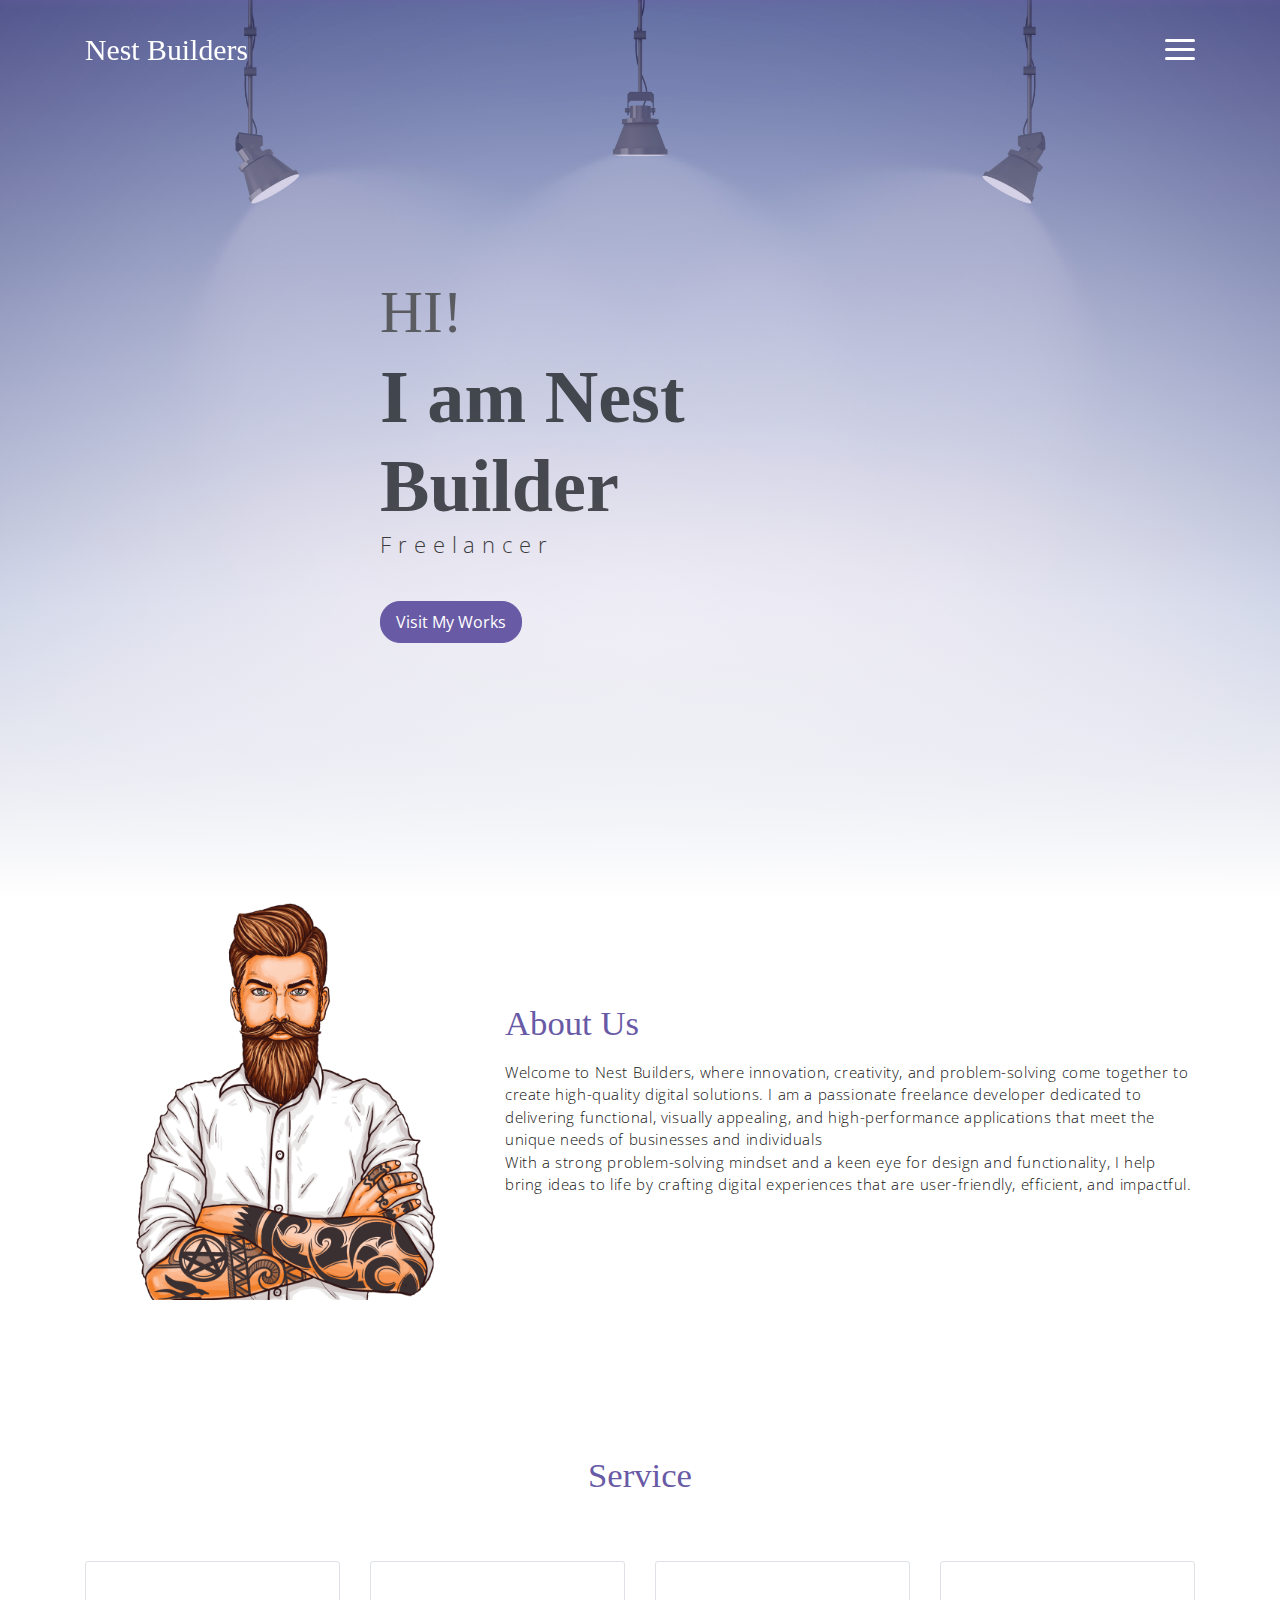
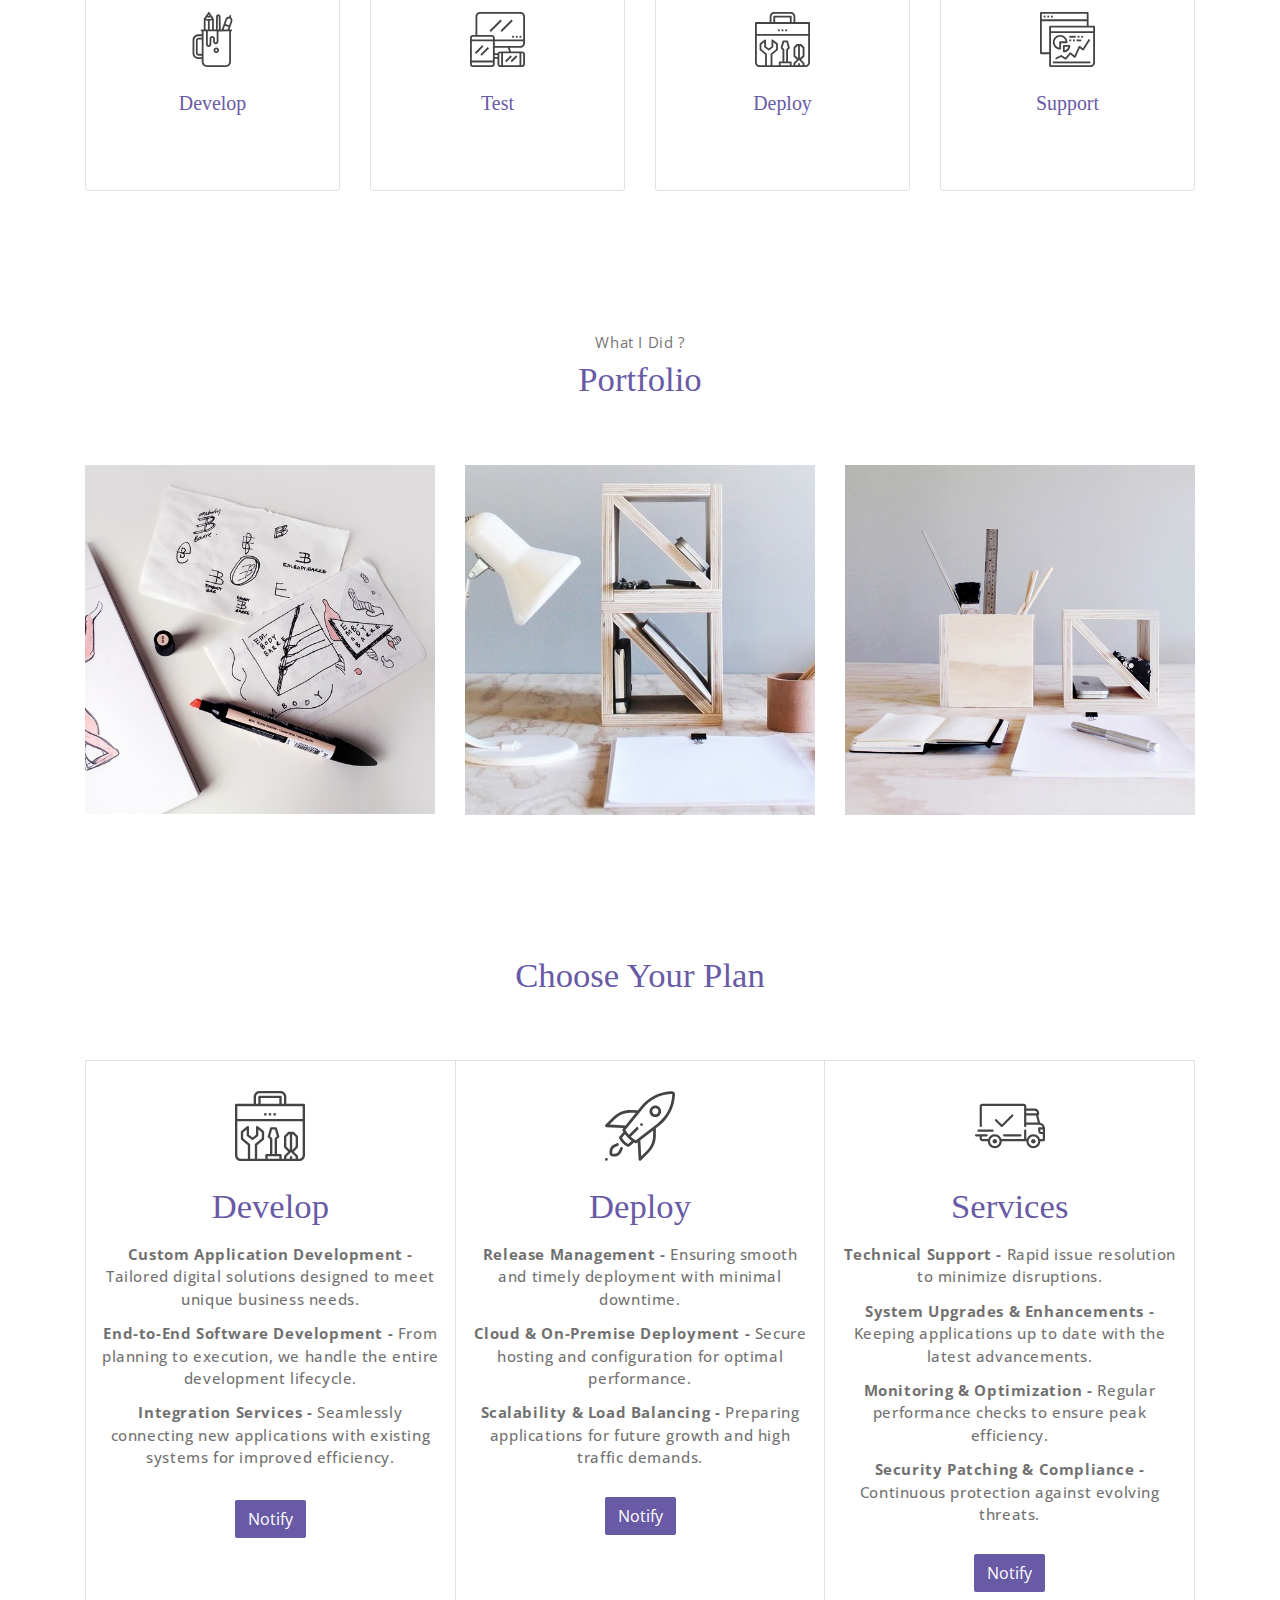
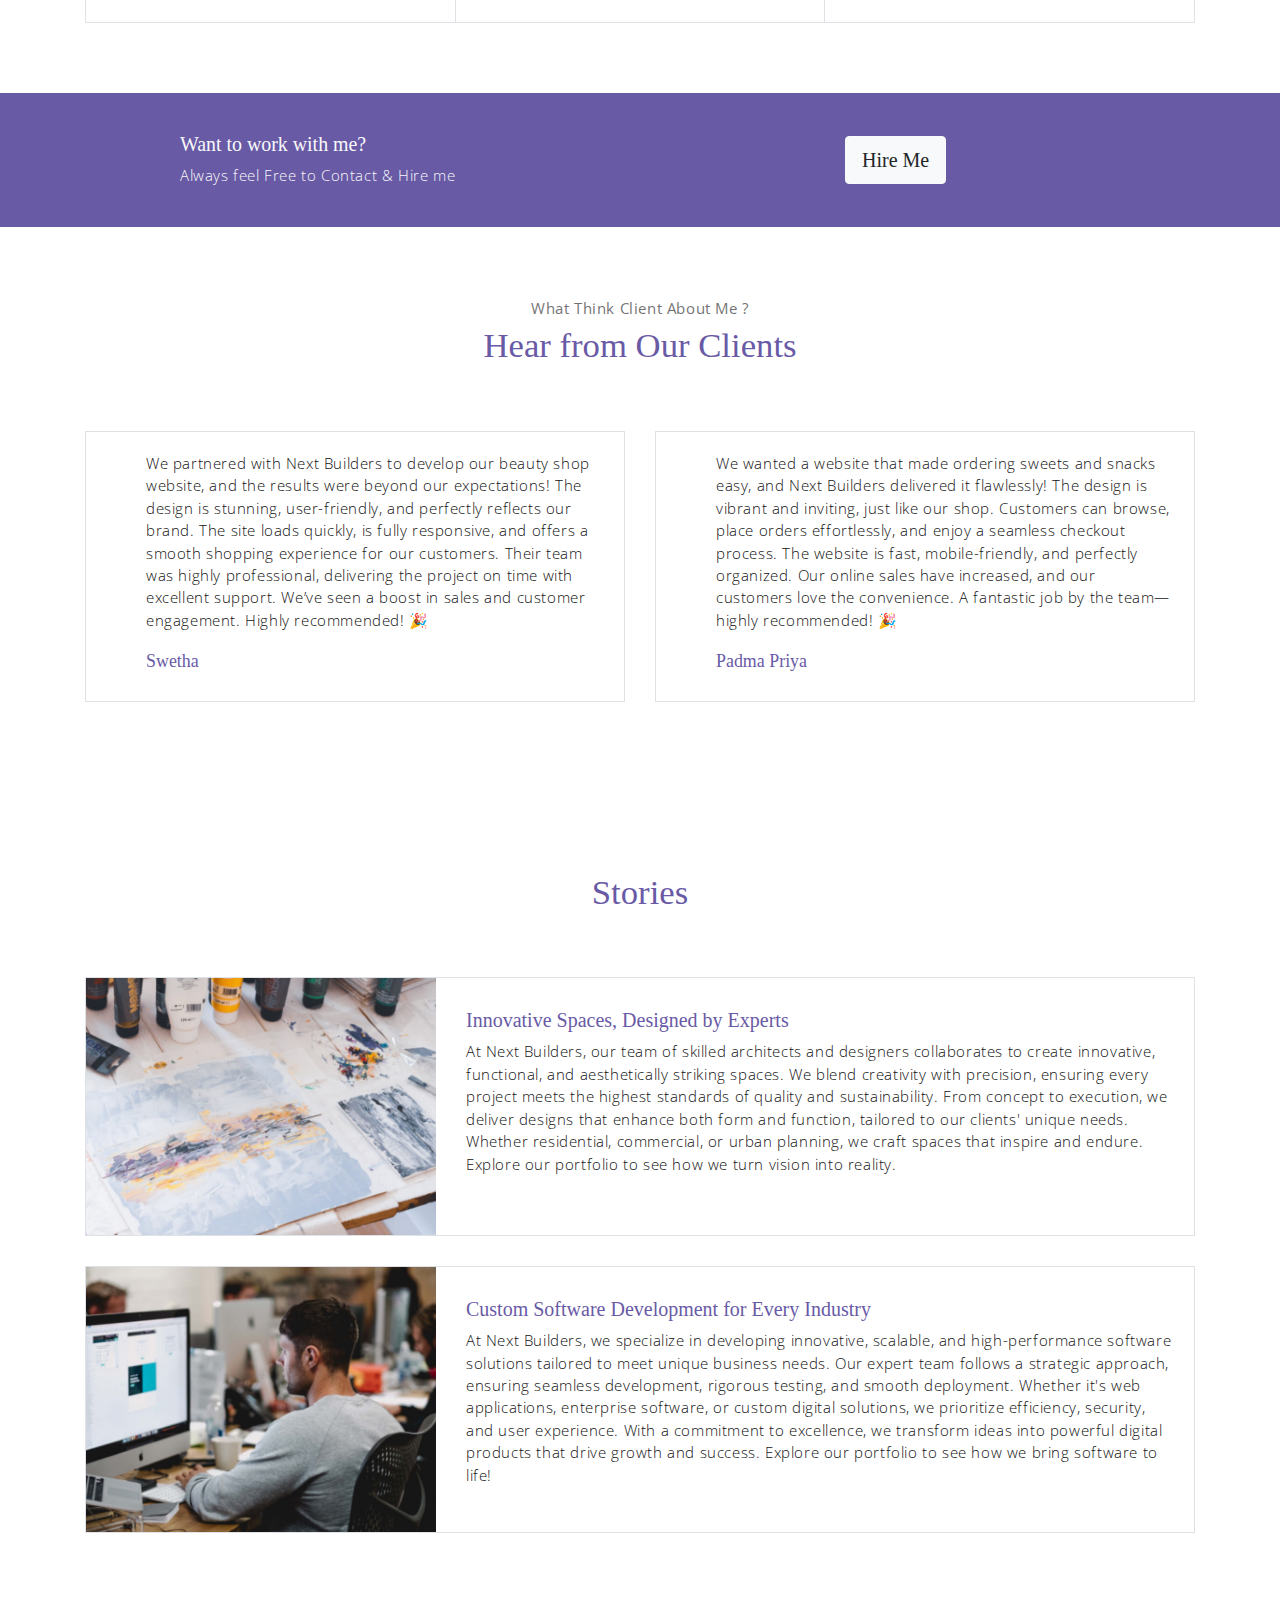
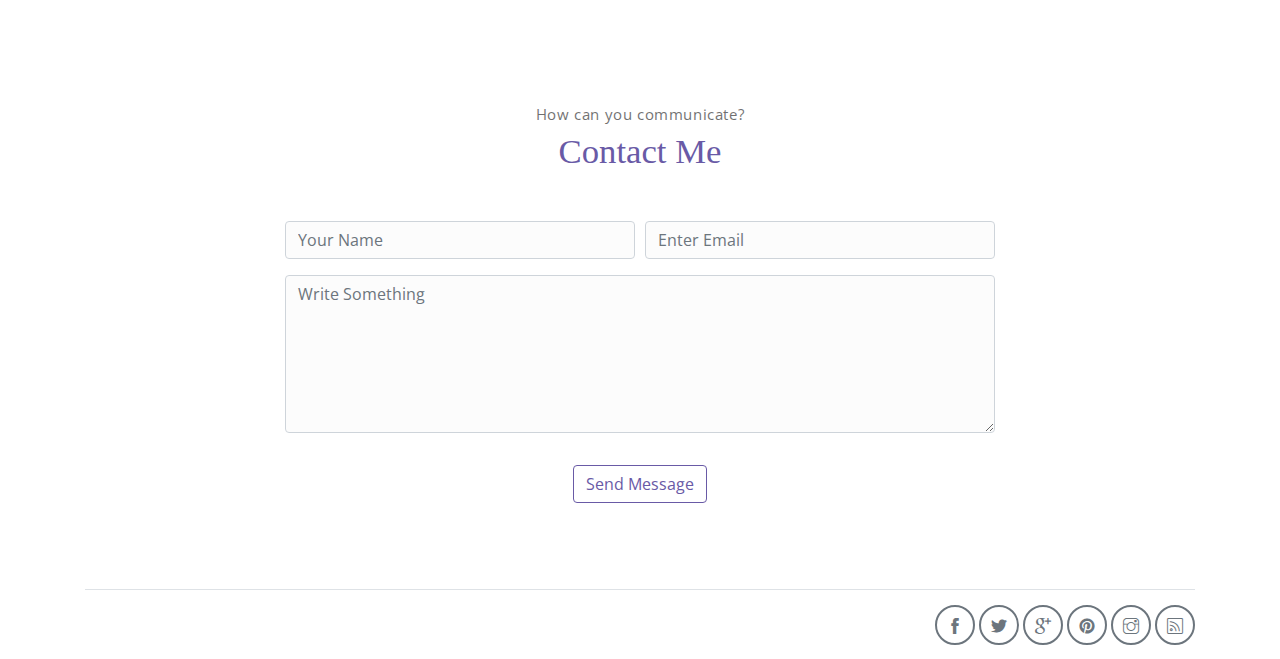
==== commit a32d00fe: "spelling mistake" ====
--- a/index.html
+++ b/index.html
@@ -75,7 +75,7 @@
                     <!-- <p class="section-subtitle">Who Am I ?</p> -->
                     <h2 class="section-title mb-3">About Us</h2>
                     <p>
-                        Welcome to Next Builders, where innovation, creativity, and problem-solving come together to create high-quality digital solutions. I am a passionate freelance developer dedicated to delivering functional, visually appealing, and high-performance applications that meet the unique needs of businesses and individuals
+                        Welcome to Nest Builders, where innovation, creativity, and problem-solving come together to create high-quality digital solutions. I am a passionate freelance developer dedicated to delivering functional, visually appealing, and high-performance applications that meet the unique needs of businesses and individuals
                         <br>With a strong problem-solving mindset and a keen eye for design and functionality, I help bring ideas to life by crafting digital experiences that are user-friendly, efficient, and impactful.        
                     </p>
                     <!-- <button class="btn-rounded btn btn-outline-primary mt-4">Download CV</button> -->
